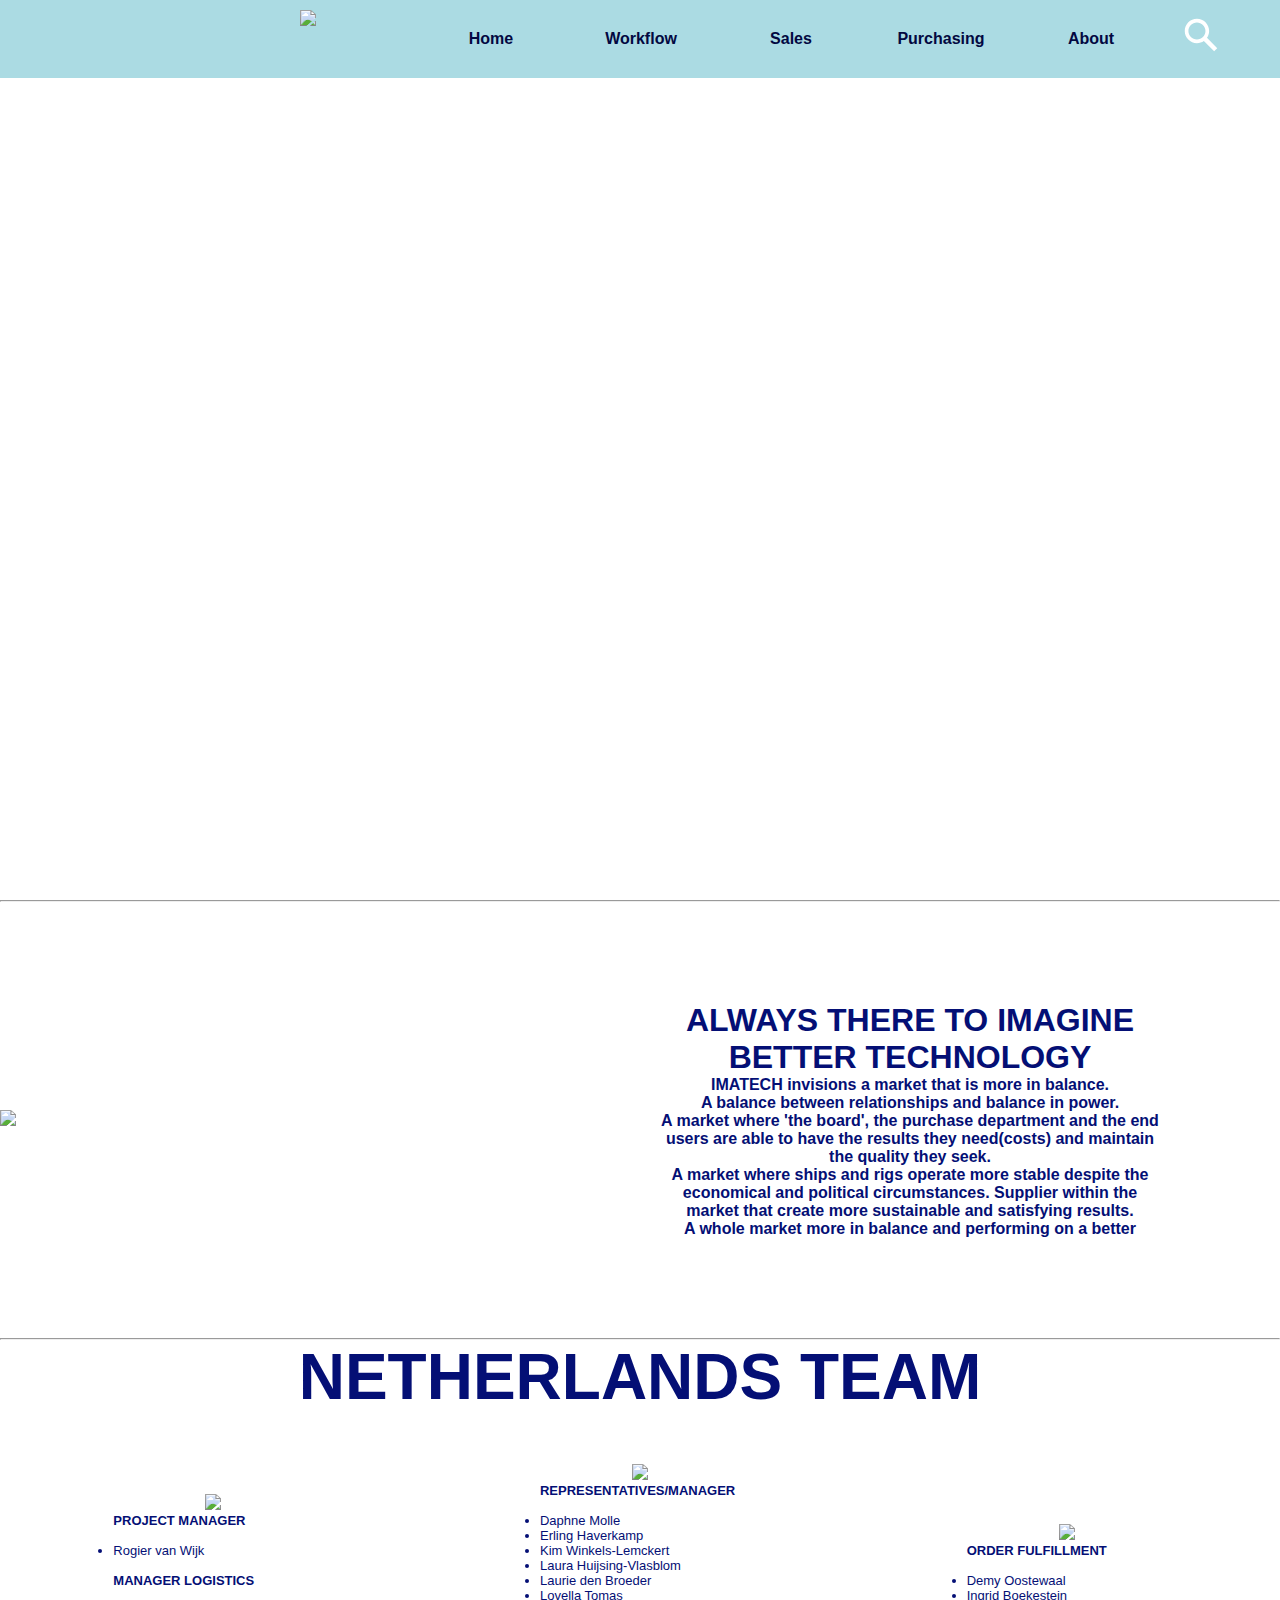
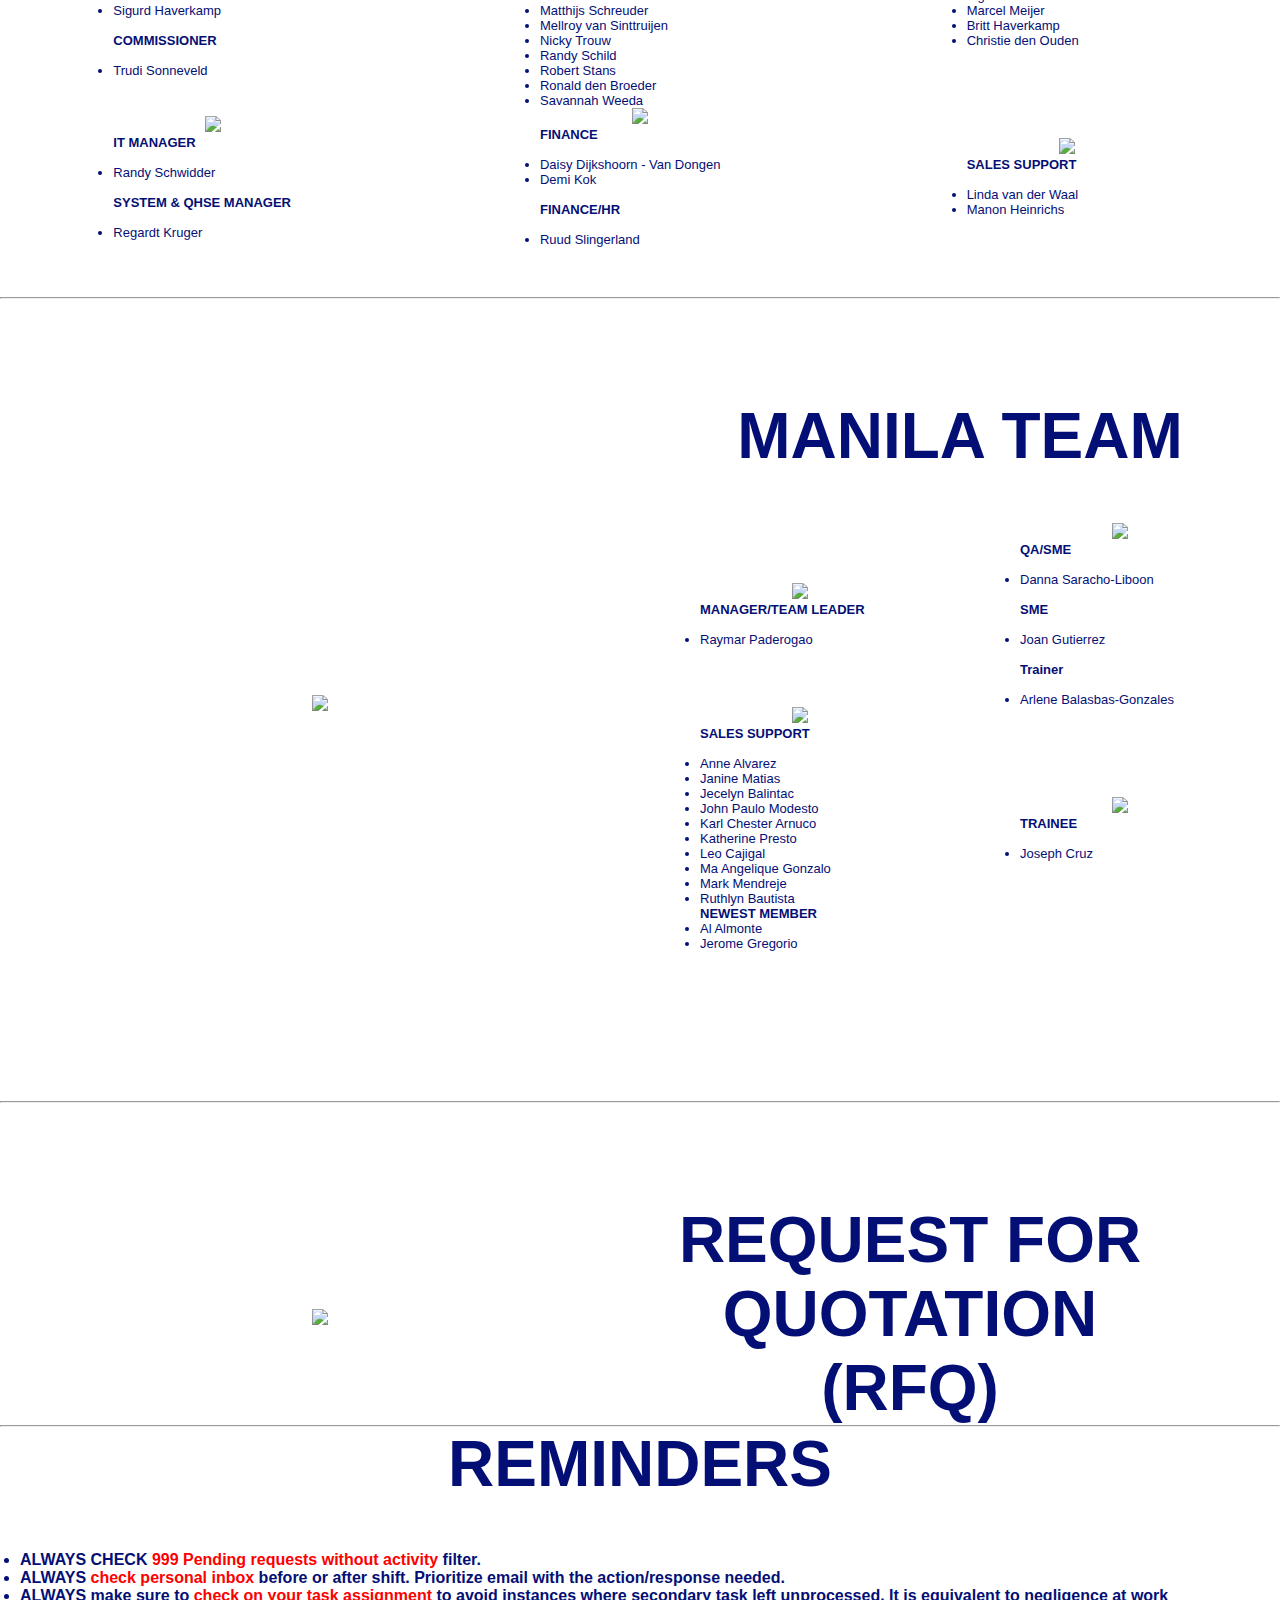
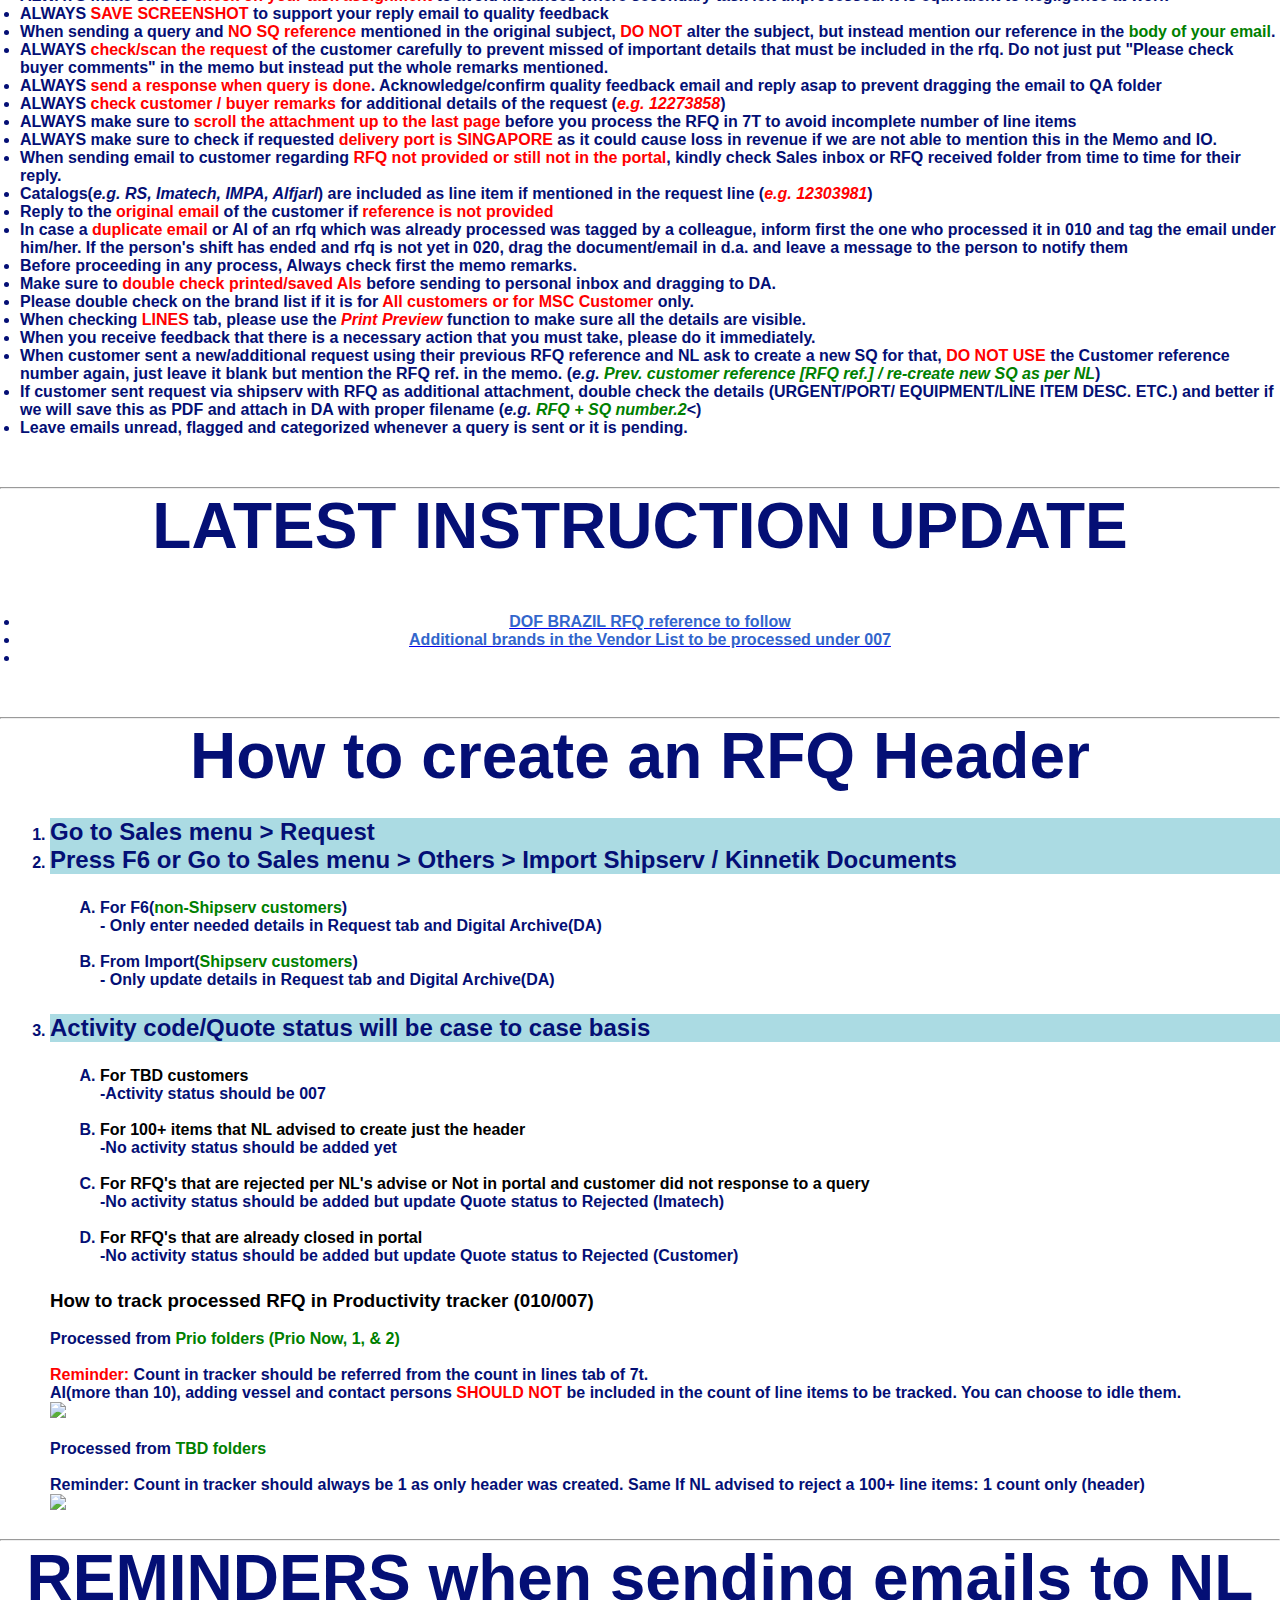
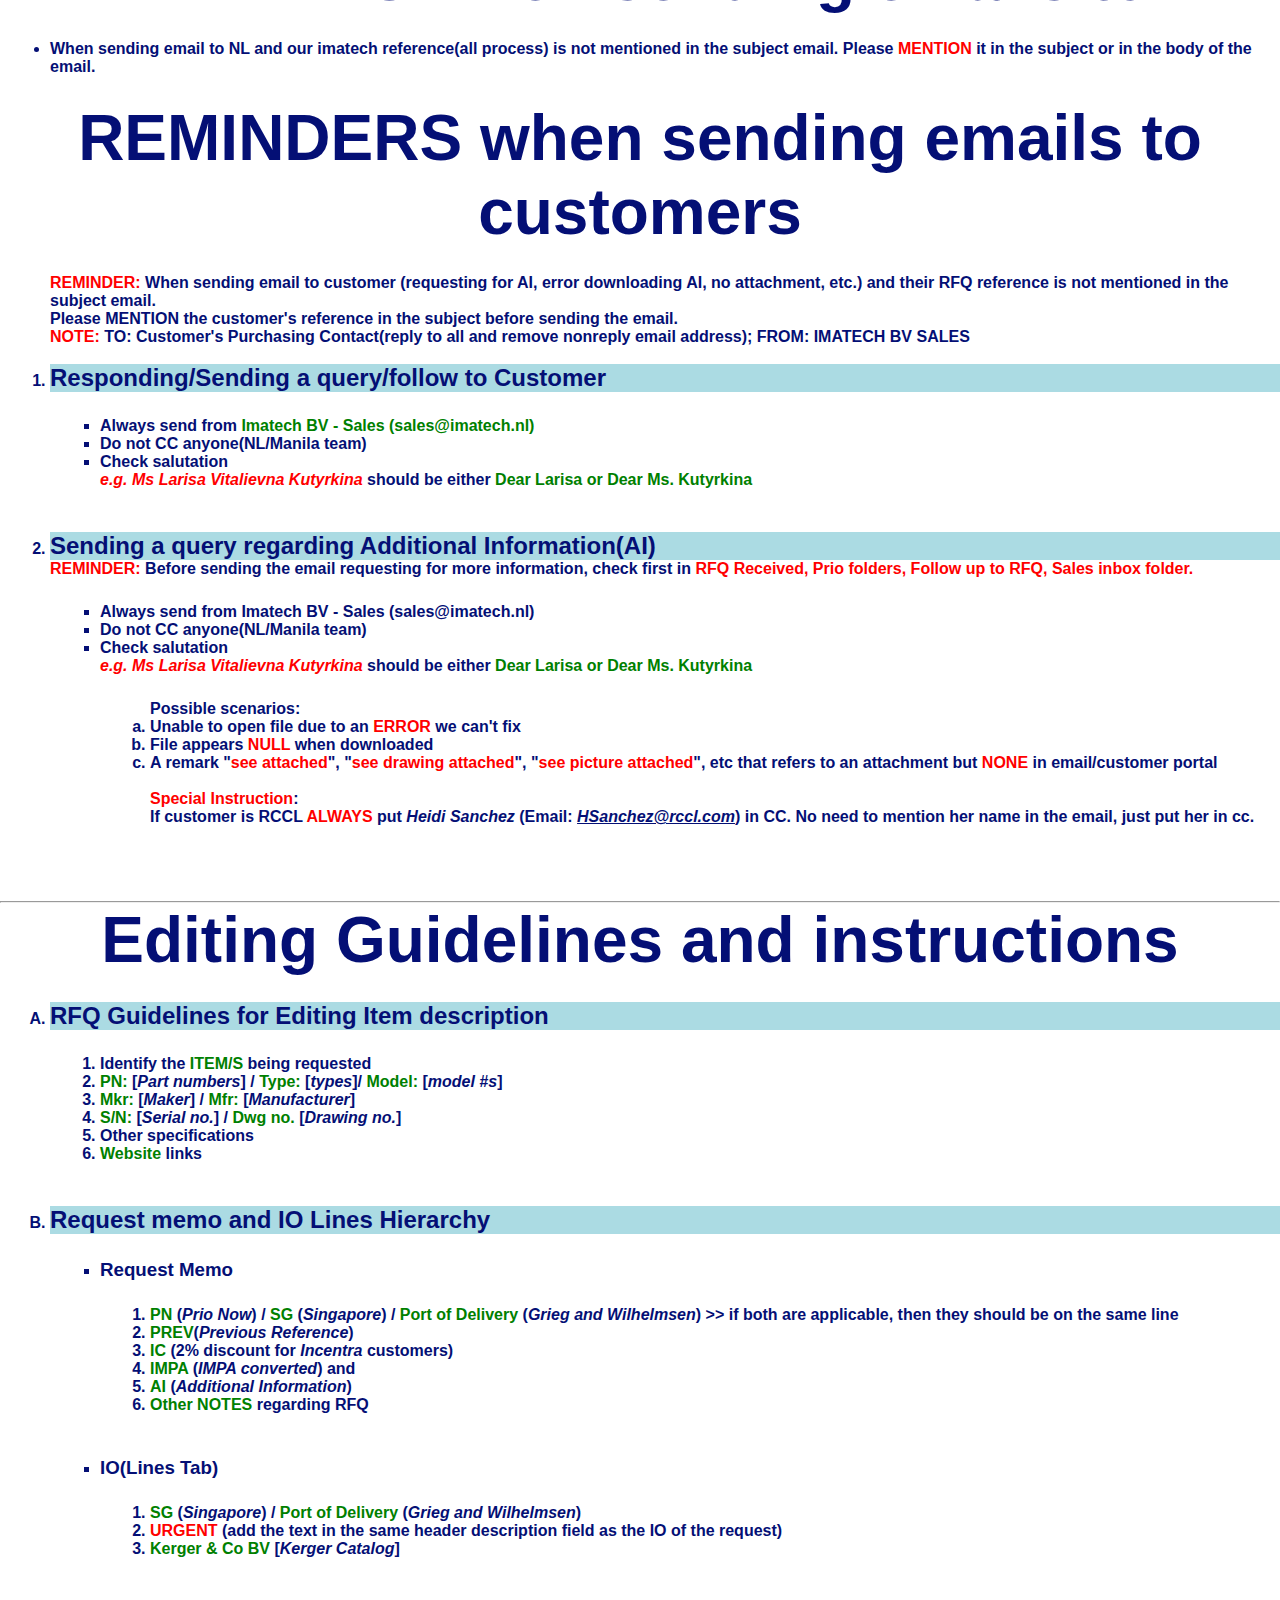
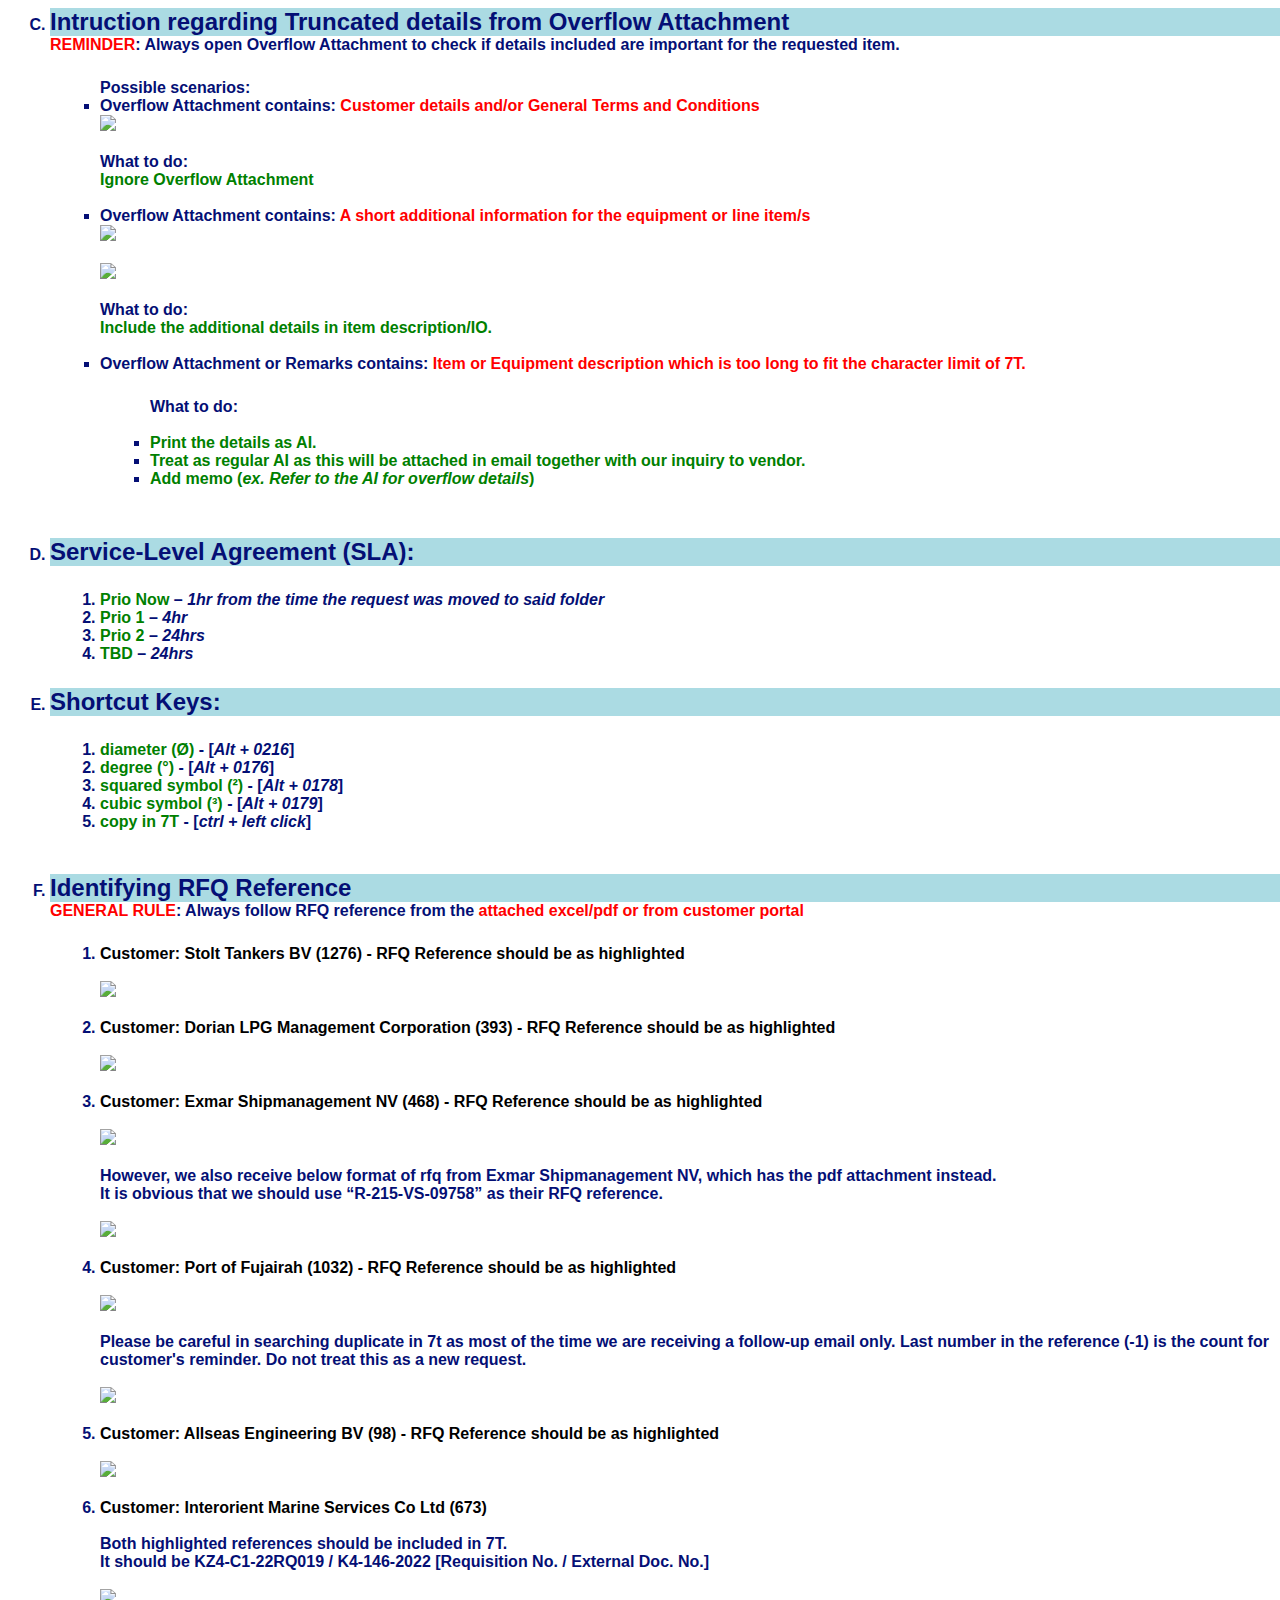
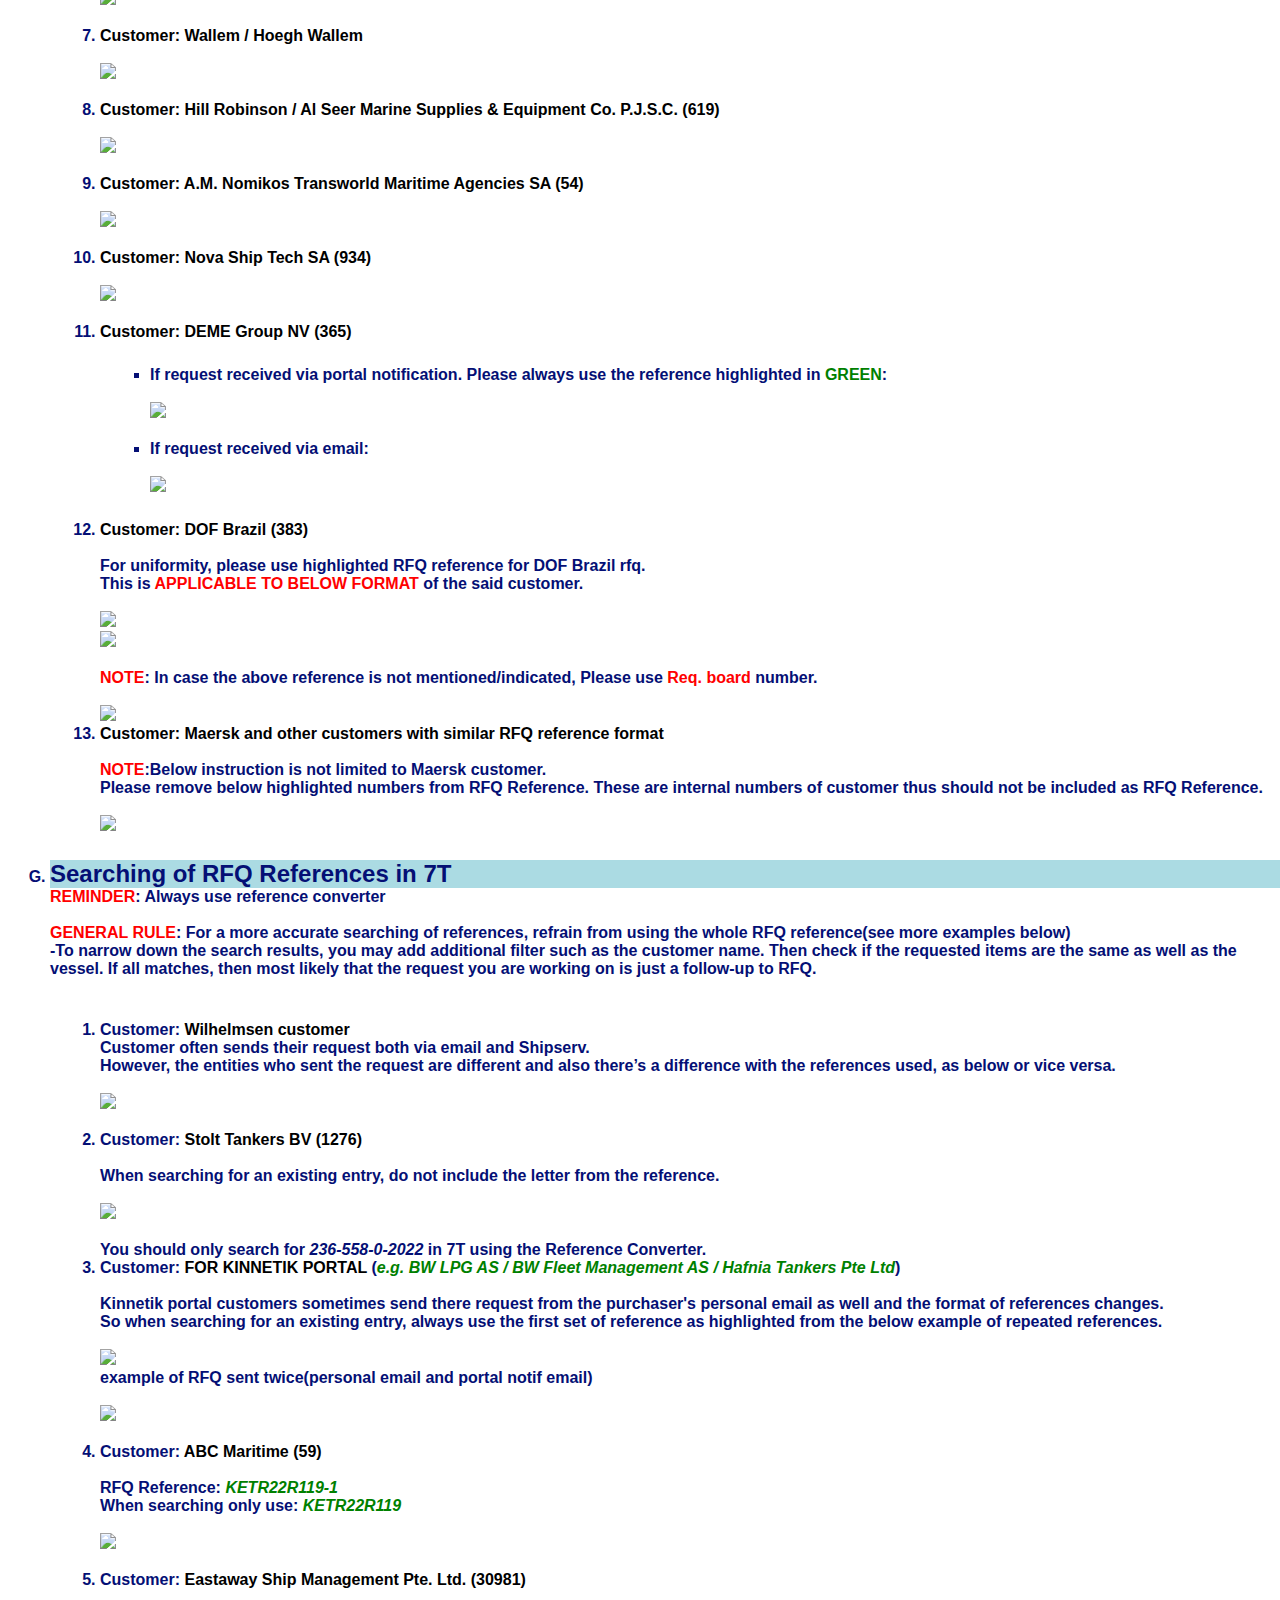
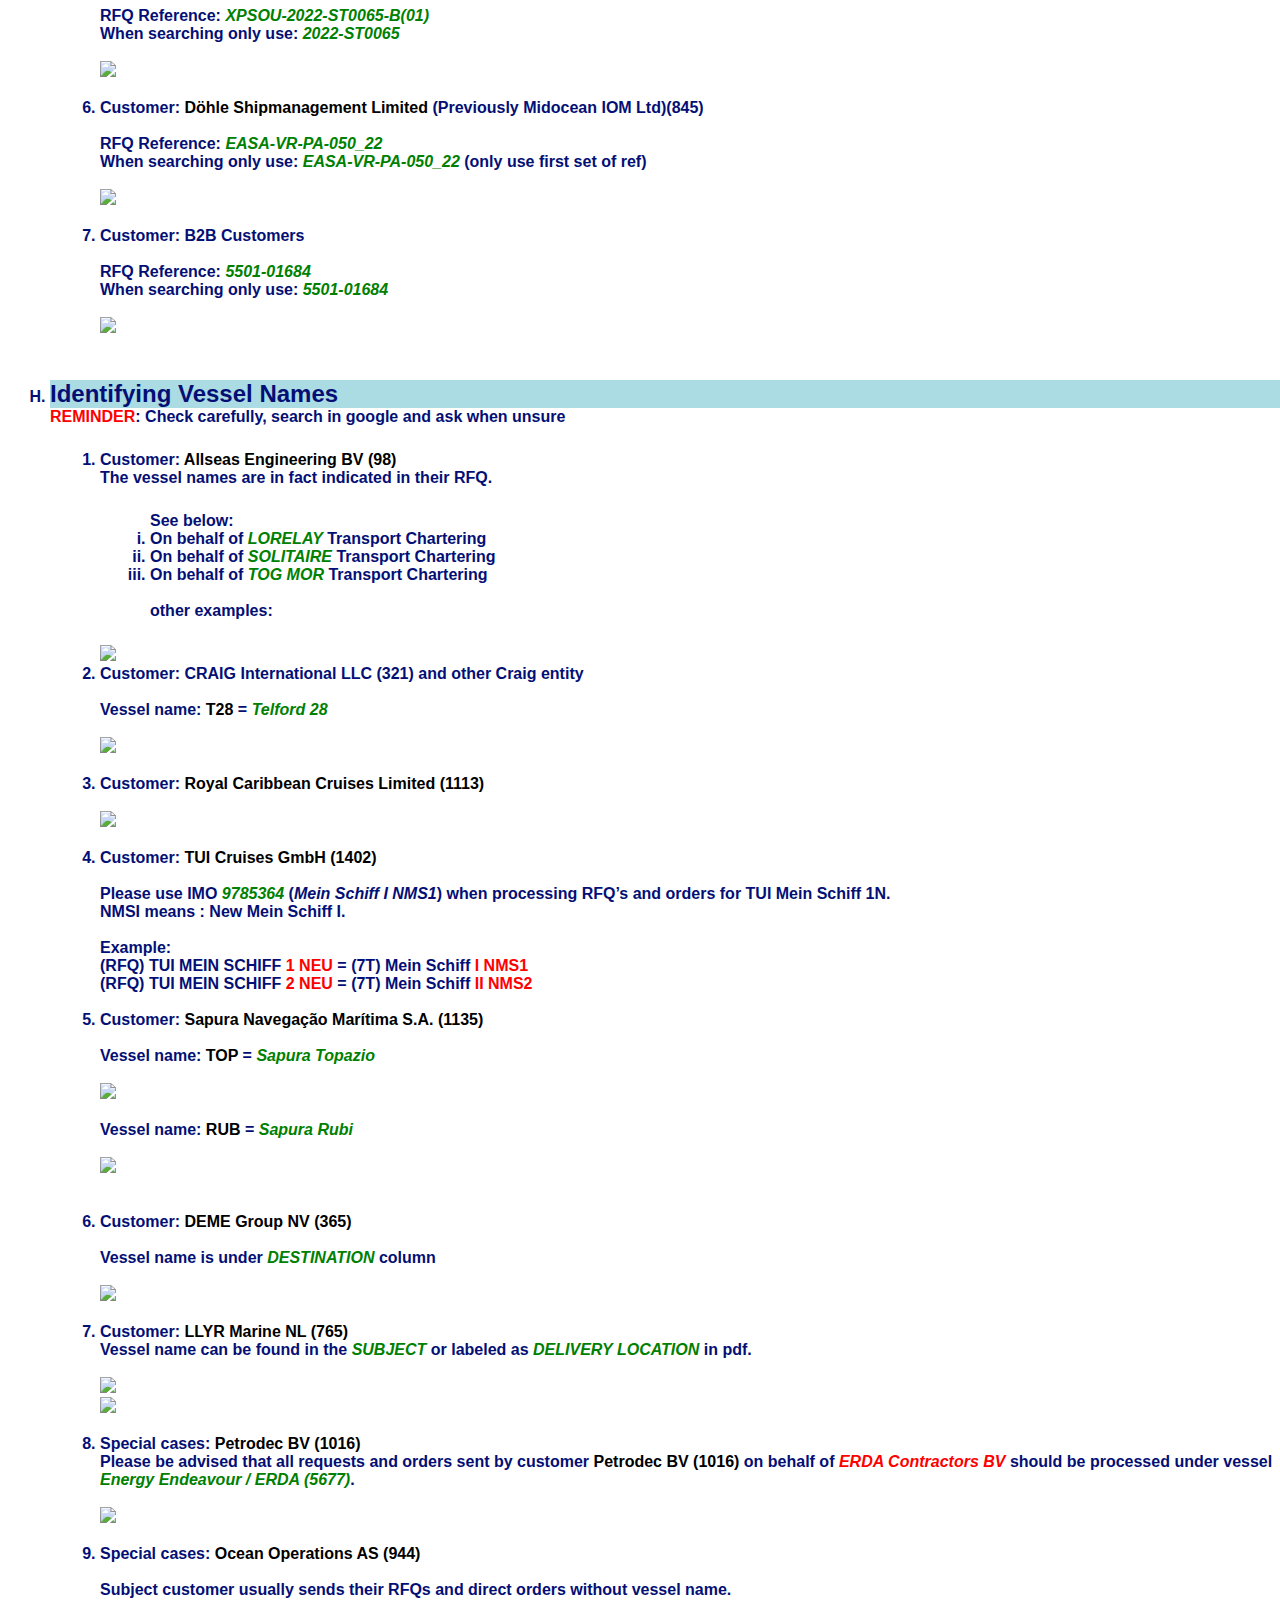
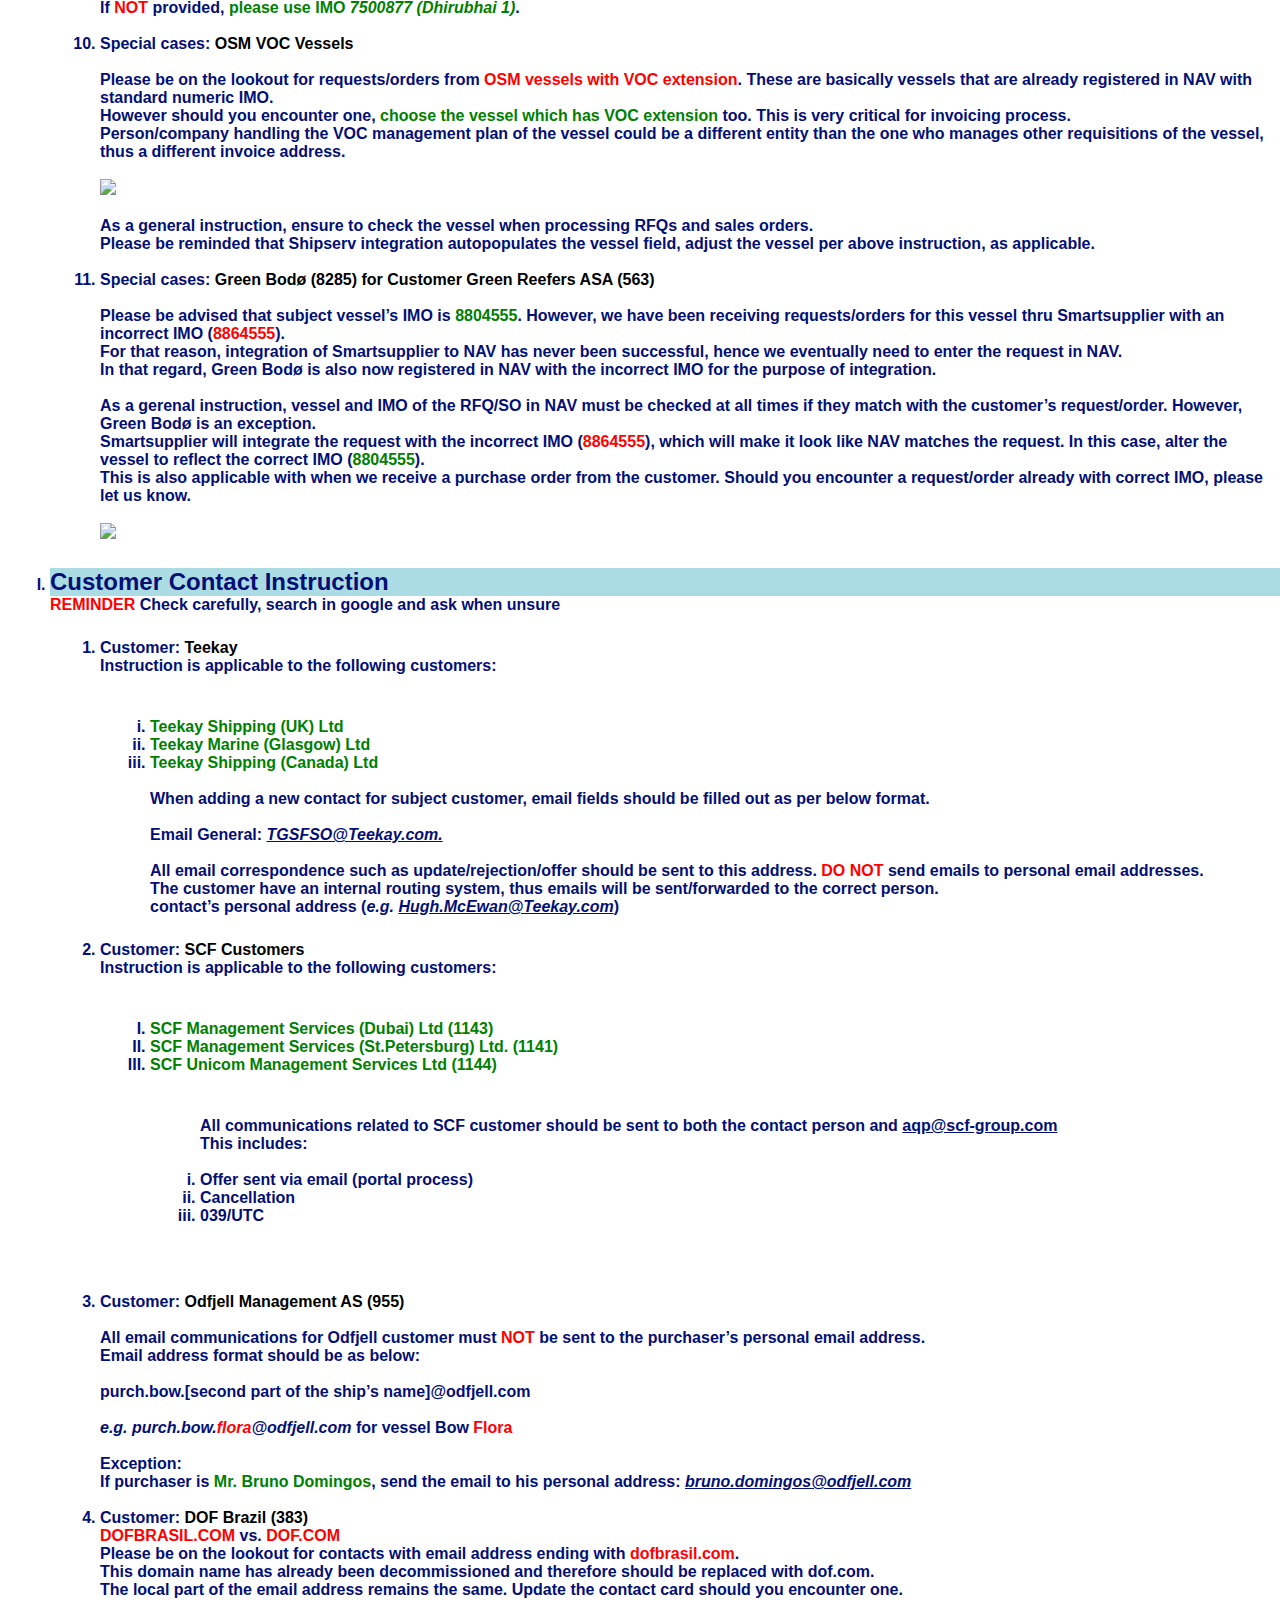
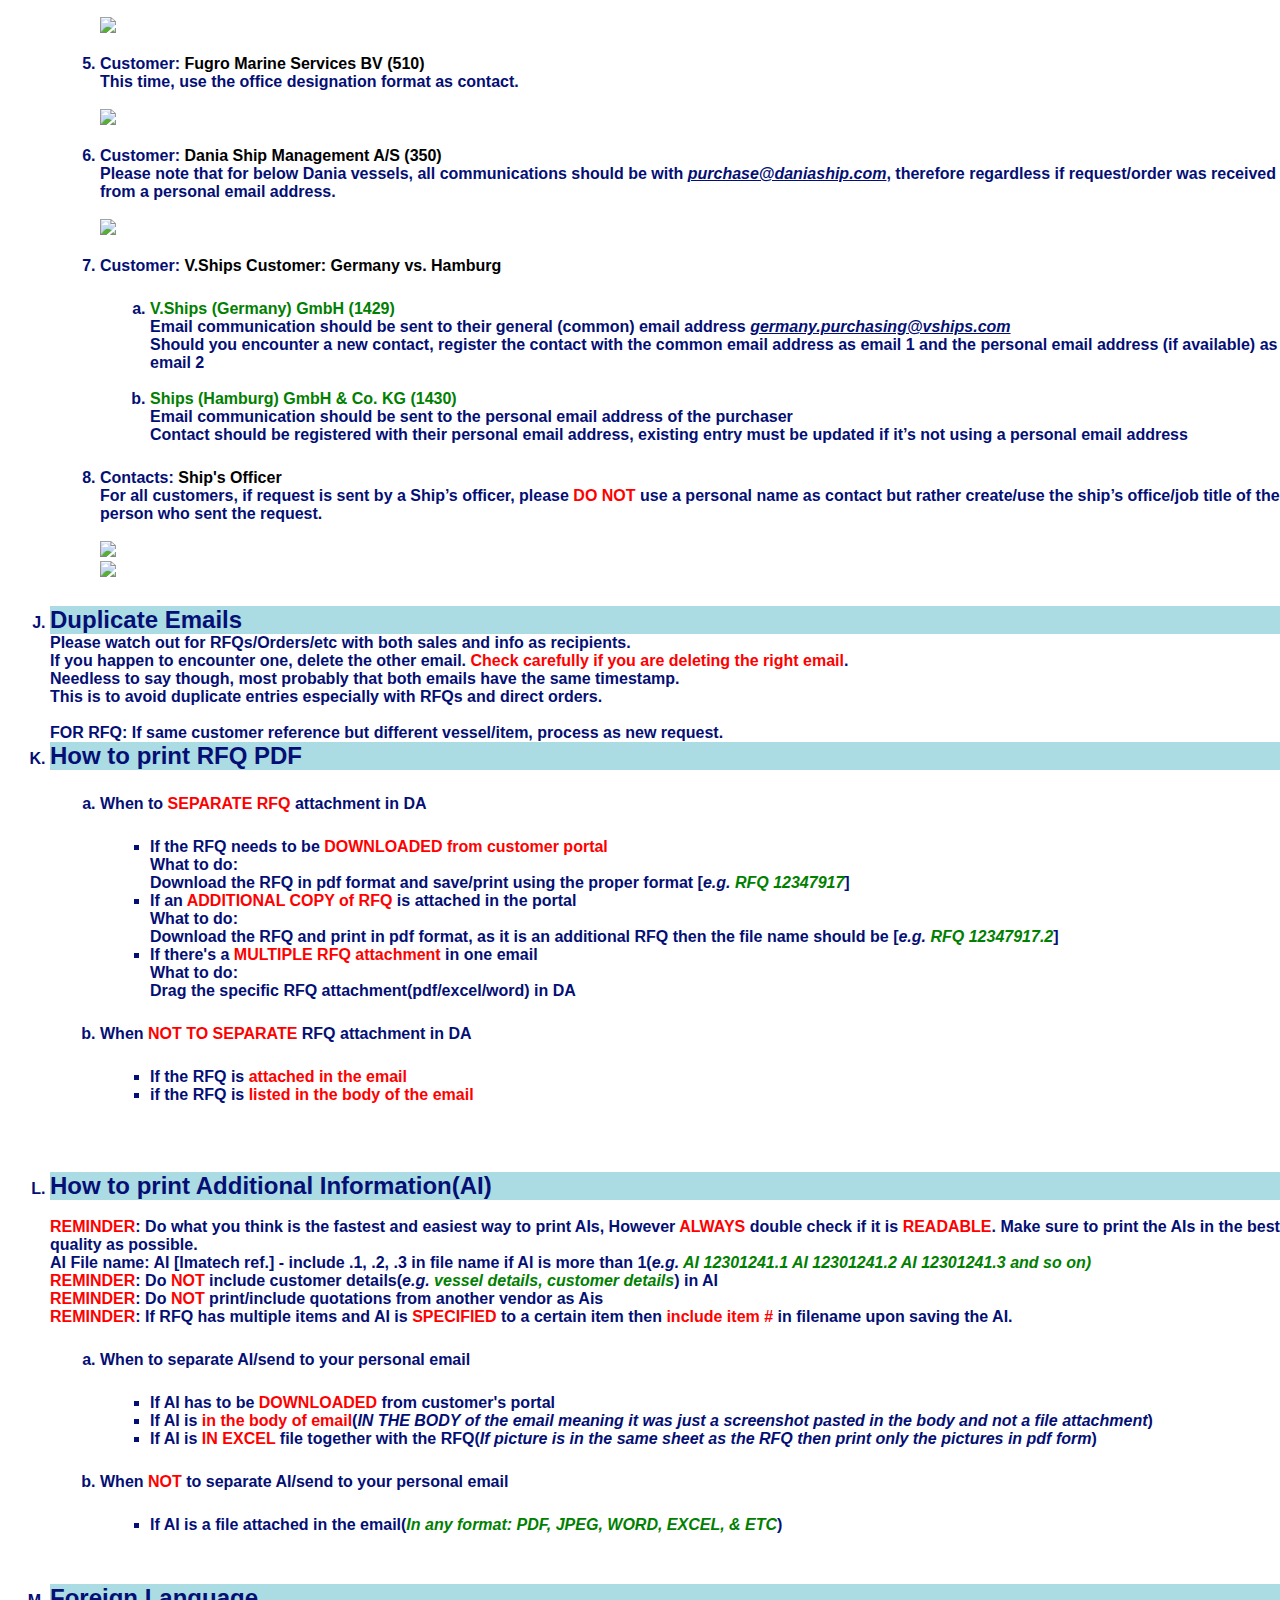
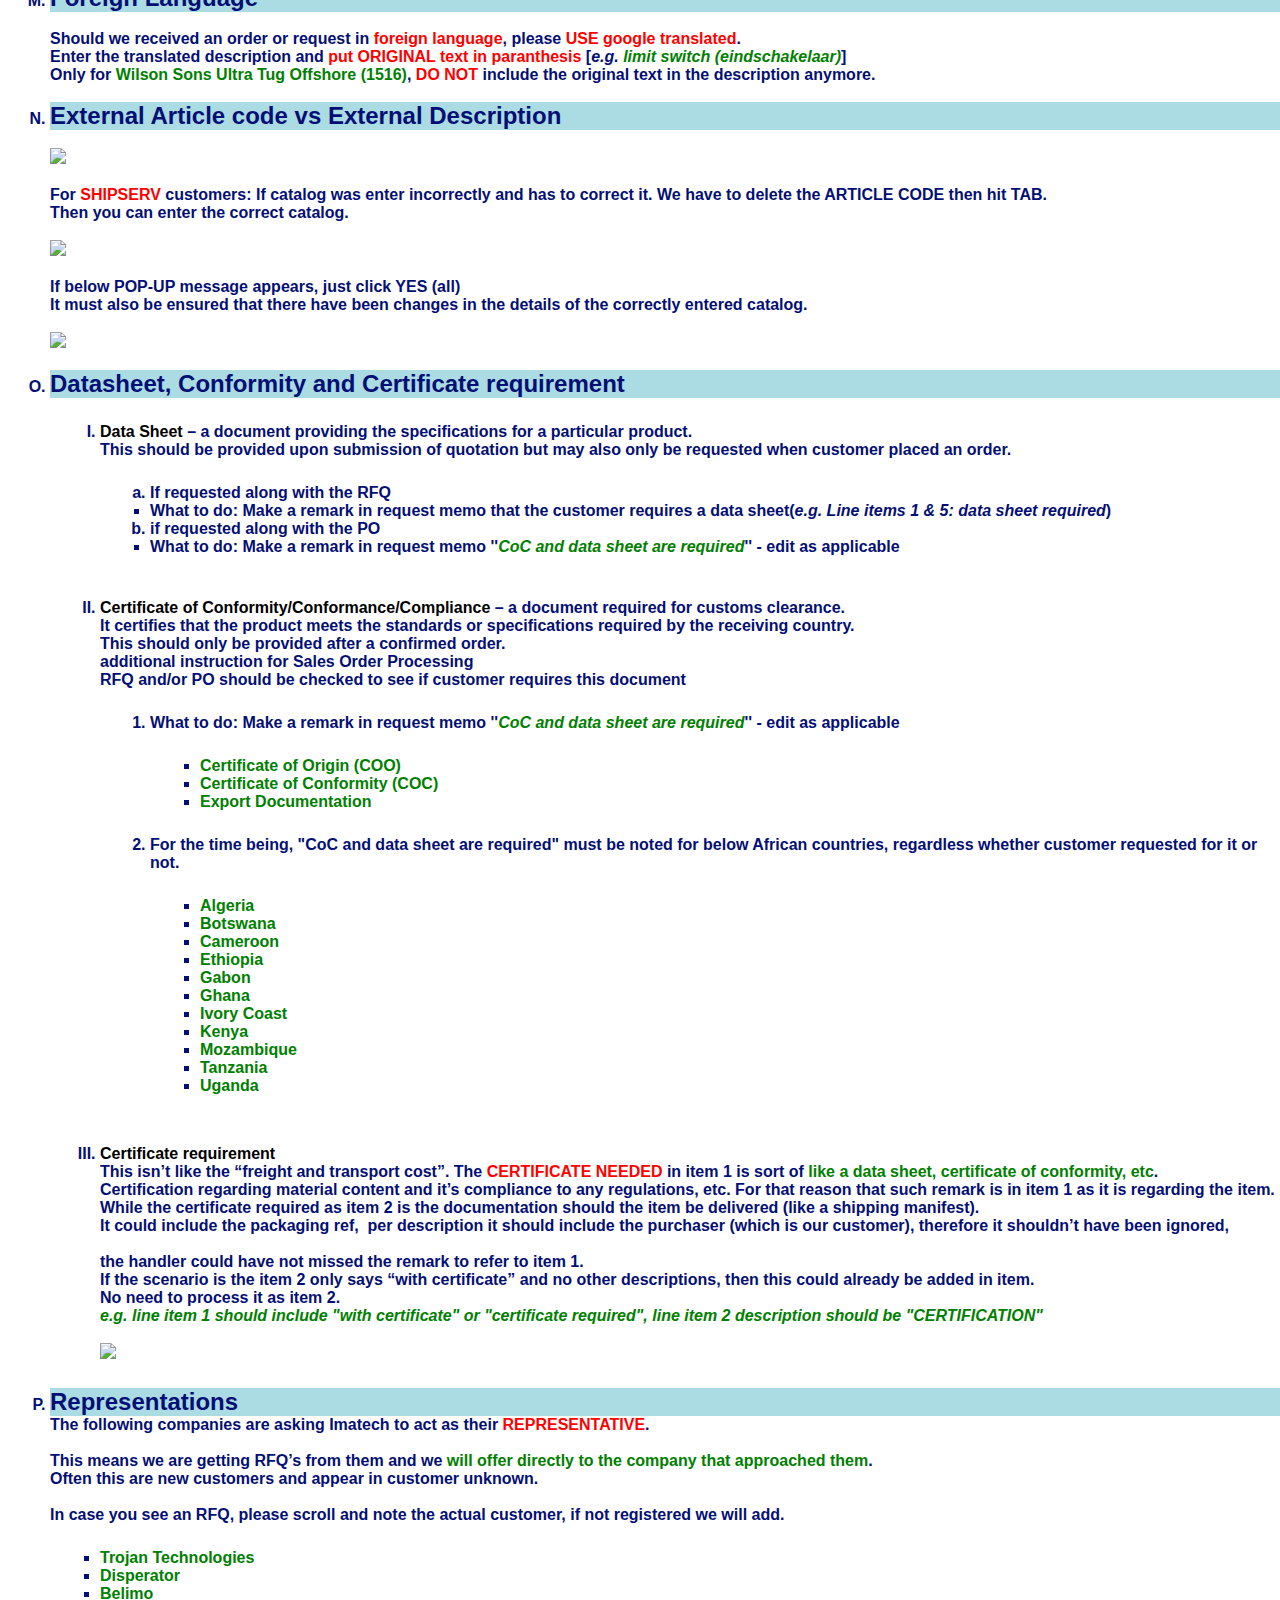
==== index.html @ ee88259b "Update index.html" ====
<!DOCTYPE html>
<html>
<head>
	<meta charset="UTF-8">
	<meta name="viewport" content="width=device-width, initial-scale=1">
	<title>IMATECH REPOSITORY</title>	
	<link rel="stylesheet" href="style.css">
</head>
<body>
	<div class="menu-bar">
		<div class="active"></div>
		<nav id="menu-bar">
		<ul>
			<div class="container-logo">
				<img src="images/logo.png" class="logo">
			</div>
			<li><a href="#">Home</a>
				<div class="sub-menu-1">
	
					<ul>
						<li><a href="index.html#Mission">Mission & Vision</a></li>
						<li><a href="index.html#nlteamheader">NL Team</a></li>
						<li><a href="index.html#mnlteamheader">MNL Team</a></li>
					</ul>
				</div>
			</li>
			<li><a>Workflow</a>
				<div class="sub-menu-1">
					<ul>
						<li><a href="workflow.html#processworkflow">Process Overview</a></li>
						<li><a href="workflow.html#rfqworkflow">RFQ Workflow</a></li>
						<li><a href="workflow.html#pqiworkflow">PQI Workflow</a></li>
						<li><a href="workflow.html#rqworkflow">RQ Workflow</a></li>
						<li><a href="workflow.html#portalworkflow">PORTAL Workflow</a></li>
						<li><a href="workflow.html#orderworkflow">ORDER Workflow</a></li>
						<li><a href="workflow.html#cancelworkflow">CANCELLATION Workflow</a></li>
						<li><a href="workflow.html#rocnrscworkflow">ROC N RSC Workflow</a></li>
						<li><a href="workflow.html#rsbworkflow">RSB Workflow</a></li>
						<li><a href="workflow.html#rsnworkflow">RSN Workflow</a></li>
						<li><a href="workflow.html#rejectionworkflow">REJECTION Workflow</a></li>
						<li><a href="workflow.html#utcworkflow">UTC Workflow</a></li>
						<li><a href="workflow.html#invoicecreationworkflow">Sales Invoice Creation Workflow</a></li>
						<li><a href="workflow.html#invoiceuploadworkflow">Invoice Upload Workflow</a></li>
					</ul>
				</div>
			</li>
			<li><a href="#">Sales</a>
				<div class="sub-menu-1">
					<ul>
						<li class="hover-me"><a href="Contactnvesselcr8.html#vesselcr8">Create Vessel&nbsp&nbsp></a>
							<div class="sub-menu-2">
								<ul>
									<li><a href="Contactnvesselcr8.html#newvessel">Completely New vessel name</a></li>
									<li><a href="Contactnvesselcr8.html#newvesselsameimo">New vessel name but the same IMO and customer</a></li>
									<li><a href="Contactnvesselcr8.html#linkvessel">Link an existing vessel name to different customer</a></li>
									<li><a href="Contactnvesselcr8.html#newvesseldiffcust">New vessel name, same IMO but different customer.</a></li>
								</ul>
							</div>
						</li>
						<li class="hover-me"><a href="Contactnvesselcr8.html#contactcr8">Create Contact></a>
							<div class="sub-menu-2">
								<ul>
									<li><a href="Contactnvesselcr8.html#purchaser">Purchaser Contact name</a></li>
									<li><a href="Contactnvesselcr8.html#positionname">Position name and vessel name</a></li>
								</ul>
							</div>
						</li>
						<li class="hover-me"><a href="index.html#RFQ">RFQ&nbsp&nbsp&nbsp&nbsp&nbsp&nbsp&nbsp&nbsp&nbsp&nbsp&nbsp&nbsp&nbsp&nbsp&nbsp&nbsp&nbsp&nbsp></a>
							<div class="sub-menu-2">
								<ul>
									<li><a href="index.html#remnins">Reminders and New Updates</a></li>
									<li><a href="index.html#rfqheader">How to create RFQ header</a></li>
									<li><a href="index.html#rfqguide">RFQ Guidelines for Editing Item description</a></li>
									<li><a href="index.html#memoIO">Request memo and IO Lines Hierarchy</a></li>
									<li><a href="index.html#RFQref">Identifying RFQ Reference</a></li>
									<li><a href="index.html#searchrfq">Searching of RFQ References in 7T</a></li>
									<li><a href="index.html#vessel">Identifying Vessel Names</a></li>
									<li><a href="index.html#custcontact">Customer Contact Instruction</a></li>
									<li><a href="index.html#editing">Proper editing and Special Instructions</a></li>
									<li><a href="index.html#custentity">Correct Customer Entity per vessel and customer name.</a></li>
									<li><a href="index.html#delport">Delivery Port</a></li>
									<li><a href="index.html#urgentrfq">URGENT RFQs</a></li>
									<li><a href="index.html#catalog">Special Instructions per Customer/Catalog</a></li>
								</ul>
							</div>
						</li>
						<li class="hover-me"><a href="porder.html#portalheader">Portal&nbsp&nbsp&nbsp&nbsp&nbsp&nbsp&nbsp&nbsp&nbsp&nbsp&nbsp&nbsp&nbsp&nbsp&nbsp></a>
							<div class="sub-menu-2">
								<ul>
									<li><a href="porder.html#porrem">Reminders</a></li>
									<li><a href="porder.html#portalupdate">Latest Instruction Update</a></li>
									<li><a href="porder.html#portalguide">Portal Process Guide</a></li>
									<li><a href="porder.html#portalquery">Guidelines in sending a query to NL</a></li>
									<li><a href="porder.html#portalspecialins">Other Special Instructions</a></li>
								</ul>
							</div>
						</li>	
						<li class="hover-me"><a href="porder.html#Order">Order&nbsp&nbsp&nbsp&nbsp&nbsp&nbsp&nbsp&nbsp&nbsp&nbsp&nbsp&nbsp&nbsp&nbsp&nbsp></a>
							<div class="sub-menu-2">
								<ul>
									<li><a href="porder.html#orderrem">Reminders</a></li>
									<li><a href="porder.html#orderupdate">Latest Instruction Update</a></li>
									<li><a href="porder.html#orderguide">Order Process Guide</a></li>
									<li><a href="porder.html#orderkind">Direct, Split, Repeat and Combined Order </a></li>
									<li><a href="porder.html#orderquery">Guidelines in sending a query to NL</a></li>
									<li><a href="porder.html#orderspecialins">Other Special Instructions</a></li>
								</ul>
							</div>
						</li>
						<li class="hover-me"><a href="CanRej.html#Cancellation">Cancellation&nbsp&nbsp&nbsp ></a>
							<div class="sub-menu-2">
								<ul>
									<li><a href="CanRej.html#Cancelrem">Reminders</a></li>
									<li><a href="CanRej.html#Cancelupdate">Latest Instruction Update</a></li>
									<li><a href="CanRej.html#Cancelguide">Cancellation Process Guide</a></li>
									<li><a href="CanRej.html#Cancelquery">Guidelines in sending a query to NL</a></li>
									<li><a href="CanRej.html#Cancelspecialins">Other Special Instructions</a></li>
								</ul>
							</div>
						</li>	
						<li class="hover-me"><a href="CanRej.html#Rejection">Rejection&nbsp&nbsp&nbsp&nbsp&nbsp&nbsp&nbsp&nbsp ></a>
							<div class="sub-menu-2">
								<ul>
									<li><a href="CanRej.html#Rejrem">Rejection Reminders</a></li>
									<li><a href="CanRej.html#Rejupdate">Rejection Latest Instruction Update</a></li>
									<li><a href="CanRej.html#Rejguide">Rejection Process Guide</a></li>
									<li><a href="CanRej.html#Rejspecialins">Rejection Special Instructions</a></li>
									<li><a href="CanRej.html#TBRrem">TBR Reminders</a></li>
									<li><a href="CanRej.html#TBRupdate">TBR Latest Instruction Update</a></li>
									<li><a href="CanRej.html#TBRguide">TBR Process Guide</a></li>
									<li><a href="CanRej.html#TBRspecialins">TBR Special Instructions</a></li>
								</ul>
							</div>
						</li>
						<li class="hover-me"><a href="CanRej.html#UTC">UTC&nbsp&nbsp&nbsp&nbsp&nbsp&nbsp&nbsp&nbsp&nbsp&nbsp&nbsp&nbsp&nbsp&nbsp&nbsp&nbsp&nbsp&nbsp></a>
							<div class="sub-menu-2">
								<ul>
									<li><a href="CanRej.html#UTCrem">UTC Reminders</a></li>
									<li><a href="CanRej.html#UTCupdate">UTC Latest Instruction Update</a></li>
									<li><a href="CanRej.html#UTCguide">UTC Process Guide</a></li>
									<li><a href="CanRej.html#UTCspecialins">UTC Special Instructions</a></li>
								</ul>
							</div>
						</li>
						<li class="hover-me"><a href="invoice.html#InvCreation">Inv. Creation&nbsp&nbsp&nbsp ></a>
							<div class="sub-menu-2">
								<ul>
									<li><a href="invoice.html#ICRem">Reminders</a></li>
									<li><a href="invoice.html#ICupdate">Latest Instruction Update</a></li>
									<li><a href="invoice.html#ICguide"> Process Guide</a></li>
									<li><a href="invoice.html#ICspecialins">Special Instructions</a></li>
								</ul>
							</div>
						</li>
						<li class="hover-me"><a href="invoice.html#InvUpload">Inv. Upload&nbsp&nbsp&nbsp&nbsp&nbsp&nbsp></a>
							<div class="sub-menu-2">
								<ul>
									<li><a href="invoice.html#IUrem">Reminders</a></li>
									<li><a href="invoice.html#IUupdate">Latest Instruction Update</a></li>
									<li><a href="invoice.html#IUguide">Process Guide</a></li>
									<li><a href="invoice.html#IUspecialins">Special Instructions</a></li>
								</ul>
							</div>
						</li>
						<li class="hover-me"><a href="#IHM">IHM&nbsp&nbsp&nbsp&nbsp&nbsp&nbsp&nbsp&nbsp&nbsp&nbsp&nbsp&nbsp&nbsp&nbsp&nbsp&nbsp&nbsp&nbsp></a>
							<div class="sub-menu-2">
								<ul>
									<li><a href="#IHMrem">Reminders</a></li>
									<li><a href="#IHMupdate">Latest Instruction Update</a></li>
									<li><a href="#IHMguide">Process Guide</a></li>
									<li><a href="#IHMspecialins">Special Instructions</a></li>
								</ul>
							</div>
						</li>
					</ul>
				</div>
			</li>
			<li><a href="#">Purchasing</a>
				<div class="sub-menu-1">
					<ul>
						<li class="hover-me"><a href="PQIRQ.html#PQI">PQI&nbsp&nbsp&nbsp&nbsp&nbsp&nbsp&nbsp&nbsp&nbsp&nbsp&nbsp&nbsp&nbsp&nbsp&nbsp&nbsp&nbsp></a>
							<div class="sub-menu-2">
								<ul>
									<li><a href="PQIRQ.html#PQIrem">Reminders</a></li>
									<li><a href="PQIRQ.html#PQIupdate">Latest Instruction Update</a></li>
									<li><a href="PQIRQ.html#PQIguide">PQI Process Guide</a></li>
									<li><a href="PQIRQ.html#PQIquery">Guidelines in sending a query to NL</a></li>
									<li><a href="PQIRQ.html#PQIspecialins">Other Special Instructions</a></li>
								</ul>
							</div>
						</li>
						<li class="hover-me"><a href="PQIRQ.html#RQ">RQ&nbsp&nbsp&nbsp&nbsp&nbsp&nbsp&nbsp&nbsp&nbsp&nbsp&nbsp&nbsp&nbsp&nbsp&nbsp&nbsp&nbsp&nbsp></a>
							<div class="sub-menu-2">
								<ul>
									<li><a href="PQIRQ.html#RQrem">Reminders</a></li>
									<li><a href="PQIRQ.html#RQupdate">Latest Instruction Update</a></li>
									<li><a href="PQIRQ.html#RQguide">RQ Process Guide</a></li>
									<li><a href="PQIRQ.html#RQquery">Guidelines in sending a query to NL</a></li>
									<li><a href="PQIRQ.html#RQspecialins">Other Special Instructions</a></li>
								</ul>
							</div>
						</li>
						<li class="hover-me"><a href="ROCRS.html#ROC">ROC&nbsp&nbsp&nbsp&nbsp&nbsp&nbsp&nbsp&nbsp&nbsp&nbsp&nbsp&nbsp&nbsp&nbsp&nbsp></a>
							<div class="sub-menu-2">
								<ul>
									<li><a href="ROCRS.html#ROCrem">Reminders</a></li>
									<li><a href="ROCRS.html#ROCupdate">Latest Instruction Update</a></li>
									<li><a href="ROCRS.html#ROCguide">ROC Process Guide</a></li>
									<li><a href="ROCRS.html#ROCquery">Guidelines in sending a query to NL</a></li>
									<li><a href="ROCRS.html#ROCtotaldiff">Total Amount Accepted Difference</a></li>
									<li><a href="ROCRS.html#ROCrfedsguide">Guidelines in sending RFEDS</a></li>
									<li><a href="ROCRS.html#ROCvendorwoOC">Vendors without OC</a></li>
									<li><a href="ROCRS.html#ROCotherins">Other Special Instructions</a></li>
								</ul>
							</div>
						</li>
						<li class="hover-me"><a href="ROCRS.html#RS">RS&nbsp&nbsp&nbsp&nbsp&nbsp&nbsp&nbsp&nbsp&nbsp&nbsp&nbsp&nbsp&nbsp&nbsp&nbsp&nbsp&nbsp&nbsp></a>
							<div class="sub-menu-2">
								<ul>
									<li><a href="ROCRS.html#RSCrem">RSC Reminders</a></li>
									<li><a href="ROCRS.html#RSCupdate">Latest Instruction Update</a></li>
									<li><a href="ROCRS.html#RSCemails">4 Types of Email in RS OC Folder</a></li>
									<li><a href="ROCRS.html#RSCguide">RSC Process Guide</a></li>
									<li><a href="ROCRS.html#RSNguide">RSN Process Guide</a></li>
									<li><a href="ROCRS.html#RSBguide">RSB Process Guide</a></li>
								</ul>
							</div>
						</li>
					</ul>
				</div>
			</li>
			<li><a href="#">About</a>
				<div class="sub-menu-1">
					<ul>
						<li><a href="ImatechMnl.html#Imaworks">How Imatech Works</a></li>
						<li><a href="ImatechMnl.html#ImatechMnl">Brief History of Imatech Manila</a></li>
					</ul>
				</div>
			</li>
			<button onclick = "window.location.href='Search.html';">
				<svg viewBox="0 0 1024 1024"><path class="path1" d="M848.471 928l-263.059-263.059c-48.941 36.706-110.118 55.059-177.412 55.059-171.294 0-312-140.706-312-312s140.706-312 312-312c171.294 0 312 140.706 312 312 0 67.294-24.471 128.471-55.059 177.412l263.059 263.059-79.529 79.529zM189.623 408.078c0 121.364 97.091 218.455 218.455 218.455s218.455-97.091 218.455-218.455c0-121.364-103.159-218.455-218.455-218.455-121.364 0-218.455 97.091-218.455 218.455z"></path></svg>
				
			</button>
		</ul>
		</nav>
		</div>
	<section id="header">
	</section>
	<hr>
	<!--mission -->
	<section id="Mission">
		<div class="about-left-col">
			<img src="images/mission.png">
		</div>
		<div class="about-right-col">
			<div class="mission-text">
				<h1>ALWAYS THERE TO IMAGINE BETTER TECHNOLOGY</h1> 
				<p>IMATECH invisions a market that is more in balance.
					<BR>A balance between relationships and balance in power.
					<BR>A market where 'the board', the purchase department and the end users are able to have the results they need(costs) and maintain the quality they seek.
					<BR>A market where ships and rigs operate more stable despite the economical and political circumstances. Supplier within the market that create more sustainable and satisfying results.
					<BR>A whole market more in balance and performing on a better</p>
			</div>			
		</div>
	</section>
	<hr>
	<!--NLTEAM -->
	<section id="nlteamheader">
		<h1>NETHERLANDS TEAM</h1> 
	<section id="nlteam">
		<div class="nlteam-row-1">	
			<div class="nlteam-col">
				<img src="images/manager.jpg">
				<div class="nlteam-list">
					<h4>PROJECT MANAGER</h4><br>
					<li><a>Rogier van Wijk</a></li><br>
					<h4>MANAGER LOGISTICS</h4><br>
					<li><a>Sigurd Haverkamp</a></li><br>
					<h4>COMMISSIONER</h4><br>
					<li><a>Trudi Sonneveld</a></li>
				</div>
			</div>
			<div class="nlteam-col">
				<img src="images/rep.jpg">
				<div class="nlteam-list">
					<h4>REPRESENTATIVES/MANAGER</h4><br>
					<li><a>Daphne Molle</a></li>
					<li><a>Erling Haverkamp</a></li>
					<li><a>Kim Winkels-Lemckert</a></li>
					<li><a>Laura Huijsing-Vlasblom</a></li>
					<li><a>Laurie den Broeder</a></li>
					<li><a>Lovella Tomas</a></li>
					<li><a>Matthijs Schreuder</a></li>
					<li><a>Mellroy van Sinttruijen</a></li>
					<li><a>Nicky Trouw</a></li>
					<li><a>Randy Schild</a></li>
					<li><a>Robert Stans</a></li>
					<li><a>Ronald den Broeder</a></li>
					<li><a>Savannah Weeda</a></li>
				</div>
			</div>
			<div class="nlteam-col">
				<img src="images/order.jpg">
				<div class="nlteam-list">
					<h4>ORDER FULFILLMENT</h4><br>
					<li><a>Demy Oostewaal</a></li>
					<li><a>Ingrid Boekestein</a></li>
					<li><a>Marcel Meijer</a></li>
					<li><a>Britt Haverkamp</a></li>
					<li><a>Christie den Ouden</a></li>
				</div>
			</div>
		<div class="nlteam-row-2">
			<div class="nlteam-col">
				<img src="images/IT.jpg">
				<div class="nlteam-list">
				<h4>IT MANAGER</h4><br>
				<li><a>Randy Schwidder</a></li><br>
				<h4>SYSTEM & QHSE MANAGER</h4><br>
				<li><a>Regardt Kruger</a></li>
				</div>
			</div>
			<div class="nlteam-col">
				<img src="images/finance.jpg">
				<div class="nlteam-list">
				<h4>FINANCE</h4><br>
				<li><a>Daisy Dijkshoorn - Van Dongen</a></li>
				<li><a>Demi Kok</a></li><br>
				<h4>FINANCE/HR</h4><br>
				<li><a>Ruud Slingerland</a></li>
				</div>
			</div>
			<div class="nlteam-col">
				<img src="images/support.jpg">
				<div class="nlteam-list">
				<h4>SALES SUPPORT</h4>	<br>
				<li><a>Linda van der Waal</a></li>
				<li><a>Manon Heinrichs</a></li>	
				</div>
			</div>
		</div>		
	</section>
	<hr>
	<!--MNLTEAM -->
	<section id="mnlteamheader">
		<div class="mnl-left-col">
			<img src="images/TEAM.jpg">
		</div>
		<div class="mnl-right-col">
			<h1>MANILA TEAM</h1> 
			<section id="mnlteam">
			<div class="mnlteam-row-1">	
				<div class="mnlteam-col">
					<img src="images/manager.jpg">
					<div class="mnlteam-list">
						<h4>MANAGER/TEAM LEADER</h4><br>
						<li><a>Raymar Paderogao</a></li>
					</div>
				</div>
				<div class="mnlteam-col">
					<img src="images/order.jpg">
					<div class="mnlteam-list">
						<h4>QA/SME</h4><br>
						<li><a>Danna Saracho-Liboon</a></li><br>
						<h4>SME</h4><br>
						<li><a>Joan Gutierrez</a></li><br>
						<h4>Trainer</h4><br>
						<li><a>Arlene Balasbas-Gonzales</a></li>
					</div>
				</div>
			<div class="mnlteam-row-2">
				<div class="mnlteam-col">
					<img src="images/support.jpg">
					<div class="mnlteam-list">
					<h4>SALES SUPPORT</h4><br>
					<li><a>Anne Alvarez</a></li>
					<li><a>Janine Matias</a></li>
					<li><a>Jecelyn Balintac</a></li>
					<li><a>John Paulo Modesto</a></li>
					<li><a>Karl Chester Arnuco</a></li>
					<li><a>Katherine Presto</a></li>
					<li><a>Leo Cajigal</a></li>
					<li><a>Ma Angelique Gonzalo</a></li>
					<li><a>Mark Mendreje</a></li>
					<li><a>Ruthlyn Bautista</a></li>
					<h4>NEWEST MEMBER</h4>
					<li><a>Al Almonte</a></li>
					<li><a>Jerome Gregorio</a></li>
					</div>
				</div>
				<div class="mnlteam-col">
					<img src="images/finance.jpg">
					<div class="mnlteam-list">
					<h4>TRAINEE</h4><br>
					<li><a>Joseph Cruz</a></li>
					</div>
				</div>
			</div>
			</section>
		</div>	
	</section>
	<hr>
	<!--RFQ -->
	<section id="overallheader">
		<div id="RFQ" class="overall-left-col">
			<img src="images/mission.png">
		</div>
		<div class="overall-right-col">
			<div class="overallbody-text">
				<h1>REQUEST FOR QUOTATION (RFQ)</h1> 
			</div>	
		</div>	
		<!--REMINDER -->	
		<div id="remnins" class="overallreminderninstruction-text">
			<div class="overallheader-text"> 
				<hr>
				<h1>REMINDERS</h1>
					<div class="overallreminder-text-list">
						<li>ALWAYS CHECK <span style="color:RED;">999 Pending requests without activity</span> filter.</li>
						<li>ALWAYS <span style="color:RED;">check personal inbox</span> before or after shift. Prioritize email with the action/response needed.</li>
						<li>ALWAYS make sure to <span style="color:RED;">check on your task assignment</span> to avoid instances where secondary task left unprocessed. It is equivalent to negligence at work</li>
						<li>ALWAYS <span style="color:RED;">SAVE SCREENSHOT</span> to support your reply email to quality feedback</li>
						<li>When sending a query and <span style="color:RED;">NO SQ reference</span> mentioned in the  original subject, <span style="color:RED;">DO NOT</span> alter the subject, but instead mention our reference in the <span style="color:green;">body of your email</span>.</li>
						<li>ALWAYS <span style="color:RED;">check/scan the request</span> of the customer carefully to prevent missed of important details that must be included in the rfq. Do not just put "Please check buyer comments" in the memo but instead put the whole remarks mentioned.</li>
						<li>ALWAYS <span style="color:RED;">send a response when query is done</span>. Acknowledge/confirm quality feedback email and reply asap to prevent dragging the email to QA folder</li>
						<li>ALWAYS <span style="color:RED;">check customer / buyer remarks</span> for additional details of the request (<span style="color:RED;"><i>e.g. 12273858</i></span>)</li>
						<li>ALWAYS make sure to <span style="color:RED;">scroll the attachment up to the last page</span> before you process the RFQ in 7T to avoid incomplete number of line items</li>
						<li>ALWAYS make sure to check if requested <span style="color:RED;">delivery port is SINGAPORE</span> as it could cause loss in revenue if we are not able to mention this in the Memo and IO.</li>
						<li>When sending email to customer regarding <span style="color:RED;">RFQ not provided or still not in the portal</span>, kindly check Sales inbox or RFQ received folder from time to time for their reply.</li>
						<li>Catalogs(<i>e.g. RS, Imatech, IMPA, Alfjarl</i>) are included as line item if mentioned in the request line  (<span style="color:RED;"><i>e.g. 12303981</i></span>)</li>
						<li>Reply to the <span style="color:RED;">original email</span> of the customer if <span style="color:RED;">reference is not provided</span></li>
						<li>In case a <span style="color:RED;">duplicate email</span> or AI of an rfq which was already processed was tagged by a colleague, inform first the one who processed it in 010 and tag the email under him/her. If the person's shift has ended and rfq is not yet in 020, drag the document/email in d.a. and leave a message to the person to notify them</li>
						<li>Before proceeding in any process, Always check first the memo remarks.</li>
						<li>Make sure to <span style="color:RED;">double check printed/saved AIs</span> before sending to personal inbox and dragging to DA.</li>
						<li>Please double check on the brand list if it is for <span style="color:RED;">All customers or for MSC Customer</span> only.</li>
						<li>When checking <span style="color:RED;">LINES</span> tab, please use the <span style="color:RED;"><i>Print Preview</i></span> function to make sure all the details are visible.</li>
						<li>When you receive feedback that there is a necessary action that you must take, please do it immediately.</li>
						<li>When customer sent a new/additional request using their previous RFQ reference and NL ask to create a new SQ for that, <span style="color:RED;">DO NOT USE</span> the Customer reference number again, just leave it blank but mention the RFQ ref. in the memo. (<i>e.g. <span style="color:GREEN;">Prev. customer reference [RFQ ref.] / re-create new SQ as per NL</i></span>)</li>
						<li>If customer sent request via shipserv with RFQ as additional attachment, double check the details (URGENT/PORT/ EQUIPMENT/LINE ITEM DESC. ETC.) and better if we will save this as PDF and attach in DA with proper filename (<i>e.g. <span style="color:GREEN;">RFQ + SQ number.2</span></i></span><)</li>
						<li>Leave emails unread, flagged and categorized whenever a query is sent or it is pending.</li>
					</div>
			</div>
			<hr>
		</div>
		<!--INSTRUCTION -->
			<div class="overallheader-text">
				<h1>LATEST INSTRUCTION UPDATE<BR></h1>
					<div class="overallinstruction-text-list">
						<li><a href="index.html#dofref"><span style="color:rgb(51,102,204);">DOF BRAZIL RFQ reference to follow</span></a></li>
						<li><a href="index.html#RFQ007"><span style="color:rgb(51,102,204);">Additional brands in the Vendor List to be processed under 007</span></a></li>
						<li><a href="index.html#"><span style="color:rgb(51,102,204);"></span></a></li>
					</div>
				<hr>
		</div>
				
			<div id="rfqheader" class="overallheader-text">
				<h1>How to create an RFQ Header<BR></h1>
					<div class="overall-text-list">
						<ol>
							<li><h2>Go to Sales menu > Request</h2></li>
							<li><h2>Press F6 or Go to Sales menu > Others > Import Shipserv / Kinnetik Documents</h2>
									<ol type="A" class="overall-text-list">
										<li>For F6(<span style="color:GREEN;">non-Shipserv customers</span>)</li> - Only enter needed details in Request tab and Digital Archive(DA)<br><br>
										<li>From Import(<span style="color:GREEN;">Shipserv customers</span>)</li> - Only update details in Request tab and Digital Archive(DA)											
									</ol>
							</li>
							<li><h2>Activity code/Quote status will be case to case basis</h2>
								<ol type="A" class="overall-text-list">
									<li><span style="color:BLACK;">For TBD customers</span></li>
										-Activity status should be 007&nbsp;<br><br>
									<li><span style="color:BLACK;">For 100+ items that NL advised to create just the header</span></li>
										-No activity status should be added yet&nbsp;<br><br>
									<li><span style="color:BLACK;">For RFQ's that are rejected per NL's advise or Not in portal and customer did not response to a query</span></li>
										-No activity status should be added but update Quote status to Rejected (Imatech)&nbsp;<br><br>
									<li><span style="color:BLACK;">For RFQ's that are already closed in portal</span></li>
										-No activity status should be added but update Quote status to Rejected (Customer)<BR>
								</ol>																
							</li>
						</ol>
						<h3><span style="color:BLACK;">How to track processed RFQ in Productivity tracker (010/007)</span></h3><br>
							<ol>
								<ul>Processed from <span style="color:GREEN;">Prio folders (Prio Now, 1, & 2)</span></ul><br>
								<span style="color:RED;">Reminder:</span> Count in tracker should be referred from the count in lines tab of 7t.<br>
								AI(more than 10), adding vessel and contact persons <span style="color:RED;">SHOULD NOT</span> be included in the count of line items to be tracked. You can choose to idle them.<br>
									<img src="images/howtotrackrfq.PNG"><br><br>
								<ul>Processed from <span style="color:GREEN;">TBD folders</span></ul><br>
								Reminder: Count in tracker should always be 1 as only header was created. Same If NL advised to reject a 100+ line items: 1 count only (header)<br>
									<img src="images/howtotrackTBD.PNG"><br>
							</ol>
					</div>
			<hr></div>
			<div class="overallheader-text">
				<h1>REMINDERS when sending emails to NL<BR></h1>
					<div class="overall-text-list">
						<li>When sending email to NL and our imatech reference(all process) is not mentioned in the subject email. Please <span style="color:RED;">MENTION</span> it in the subject or in the body of the email.</li>
					</div>
				<h1>REMINDERS when sending emails to customers<BR></h1>
					<div class="overall-text-list">
						<span style="color:RED;">REMINDER:</span> When sending email to customer (requesting for AI, error downloading AI, no attachment, etc.) and their RFQ reference is not mentioned in the subject email. <br>Please MENTION the customer's reference in the subject before sending the email.<br>
						<ul><span style="color:RED;">NOTE:</span> TO: Customer's Purchasing Contact(reply to all and remove nonreply email address); FROM: IMATECH BV SALES</ul><br>
						<ol>
							<li><h2>Responding/Sending a query/follow to Customer</h2></li>
									<ol type="A" class="overall-text-list">
										<ul><li>Always send from <span style="color:GREEN;">Imatech BV - Sales (sales@imatech.nl)</span></li></ul>
										<ul><li>Do not CC anyone(NL/Manila team)</li></ul>
										<ul><li>Check salutation</li></ul>
										<ul><span style="color:RED;"><i>e.g. Ms Larisa Vitalievna Kutyrkina</i></span> should be either <span style="color:GREEN;">Dear Larisa or  Dear Ms. Kutyrkina</span></ul><br>
							        </ol>
							<li><h2>Sending a query regarding Additional Information(AI)</h2>
								<span style="color:RED;">REMINDER:</span> Before sending the email requesting for more information, check first in <span style="color:RED;">RFQ Received, Prio folders, Follow up to RFQ, Sales inbox folder.</span>
								<ol class="overall-text-list">
									<ul><li>Always send from Imatech BV - Sales (sales@imatech.nl)</li></ul>
									<ul><li>Do not CC anyone(NL/Manila team)</li></ul>
									<ul><li>Check salutation</li></ul>
									<ul><span style="color:RED;"><i>e.g. Ms Larisa Vitalievna Kutyrkina</i></span> should be either <span style="color:GREEN;">Dear Larisa or  Dear Ms. Kutyrkina</span></ul>
								<ol type="a" class="overall-text-list">
									<ul>Possible scenarios:</ul>
										<li>Unable to open file due to an <span style="color:RED;">ERROR</span> we can't fix</li>
										<li>File appears <span style="color:RED;">NULL</span> when downloaded</li>
										<li>A remark "<span style="color:RED;">see attached</span>", "<span style="color:RED;">see drawing attached</span>", "<span style="color:RED;">see picture attached</span>", etc that refers to an attachment but <span style="color:RED;">NONE</span> in email/customer portal</li><br>
										<span style="color:RED;">Special Instruction</span>:<br>
										 If customer is RCCL <span style="color:RED;">ALWAYS</span> put <i>Heidi Sanchez</i> (Email: <i><u>HSanchez@rccl.com</u></i>) in CC. No need to mention her name in the email, just put her in cc.
									 
								</ol>
								</ol>														
							</li>							
						</ol>
					</div> 
			<hr></div>	

		<!--RFQ GUIDE -->
			<div id="editguide" class="overallheader-text">
				<h1>Editing Guidelines and instructions<BR></h1>
					<div id="rfqguide" class="overall-text-list">
						<ol type="A">
							<li><h2>RFQ Guidelines for Editing Item description</h2></li>
								<ol type="1" class="overall-text-list">
									<li>Identify the <span style="color:GREEN;">ITEM/S</span> being requested</li>
									<li><span style="color:GREEN;">PN:</span> [<i>Part numbers</i>] / <span style="color:GREEN;">Type:</span> [<i>types</i>]/ <span style="color:GREEN;">Model:</span> [<i>model #s</i>]</li>
									<li><span style="color:GREEN;">Mkr:</span> [<i>Maker</i>] / <span style="color:GREEN;">Mfr:</span> [<i>Manufacturer</i>]</li>
									<li><span style="color:GREEN;">S/N:</span> [<i>Serial no.</i>] / <span style="color:GREEN;">Dwg no.</span> [<i>Drawing no.</i>]</li>
									<li>Other specifications</li>
									<li><span style="color:GREEN;">Website</span> links</li><br>
								</ol>
							<li id="memoIO"><h2>Request memo and IO Lines Hierarchy</h2></li>
								<ol class="overall-text-list"> 
									<ul><li><h3>Request Memo</h3></li></ul>
										<ol type="1" class="overall-text-list">
											<li><span style="color:GREEN;">PN</span> (<i>Prio Now</i>) / <span style="color:GREEN;">SG</span> (<i>Singapore</i>) / <span style="color:GREEN;">Port of Delivery</span> (<i>Grieg and Wilhelmsen</i>) >> if both are applicable, then they should be on the same line</li>
											<li><span style="color:GREEN;">PREV</span>(<i>Previous Reference</i>)</li>
											<li><span style="color:GREEN;">IC </span>(2% discount for <i>Incentra</i> customers)</li>
											<li><span style="color:GREEN;">IMPA</span> (<i>IMPA converted</i>) and</li>
											<li><span style="color:GREEN;">AI</span> (<i>Additional Information</i>)</li>
											<li><span style="color:GREEN;">Other NOTES</span> regarding RFQ</li><br>
										</ol>
									<ul><li><h3>IO(Lines Tab)</h3></li></ul>
										<ol type="1" class="overall-text-list">
											<li><span style="color:GREEN;">SG</span> (<i>Singapore</i>) / <span style="color:GREEN;">Port of Delivery</span> (<i>Grieg and Wilhelmsen</i>)</li>
											<li><span style="color:RED;"><B>URGENT</B></span> (add the text in the same header description field as the IO of the request)</li>
											<li><span style="color:green;">Kerger & Co BV</span> [<i>Kerger Catalog</i>]</li>
										</ol>
								</ol>
							<li id="truncated"><h2>Intruction regarding Truncated details from Overflow Attachment</h2></li>
							<span style="color:RED;">REMINDER</span>: Always open Overflow Attachment to check if details included are important for the requested item.						
								<ol class="overall-text-list">
									Possible scenarios: <br>
										<ul><li>Overflow Attachment contains: <span style="color:RED;">Customer details and/or General Terms and Conditions</span> </li></ul>
											<img src="images/Truncated1.PNG"><br><br>
											What to do: <br><span style="color:GREEN;">Ignore Overflow Attachment</span><br><br>
										<ul><li>Overflow Attachment contains: <span style="color:RED;">A short additional information for the equipment or line item/s</span></li></ul>
											<img src="images/Truncated2.PNG"><br><br>
											<img src="images/Truncated3.PNG"><br><br>
											What to do: <br>
											<span style="color:GREEN;">Include the additional details in item description/IO.</span><br><br>
										<ul><li>Overflow Attachment or Remarks contains: <span style="color:RED;">Item or Equipment description which is too long to fit the character limit of 7T.</span></li></ul>
											<ol class="overall-text-list">
											What to do: <br><br>
											<ul><li><span style="color:GREEN;">Print the details as AI.</span></li></ul>
											<ul><li><span style="color:GREEN;">Treat as regular AI as this will be attached in email together with our inquiry to vendor.</span></li></ul>
											<ul><li><span style="color:GREEN;">Add memo (<i>ex. Refer to the AI for overflow details</i>)</span></li></ul>
											</ol>

								</ol>
							<li><h2>Service-Level Agreement (SLA):</h2></li>
								<ol class="overall-text-list">
									<li><span style="color:GREEN;">Prio Now</span> – <i>1hr from the time the request was moved to said folder</i></li>
									<li><span style="color:GREEN;">Prio 1</span> – <i>4hr</i></li>
									<li><span style="color:GREEN;">Prio 2</span> – <i>24hrs</i></li>
									<li><span style="color:GREEN;">TBD </span> – <i>24hrs</i></li>
								</ol>	
							<li><h2>Shortcut Keys:</h2></li>
								<ol class="overall-text-list">
									<li><span style="color:GREEN;">diameter (Ø)</span> - [<i>Alt + 0216</i>]</li>
									<li><span style="color:GREEN;">degree (°)</span> - [<i>Alt + 0176</i>]</li>
									<li><span style="color:GREEN;">squared symbol (²)</span> - [<i>Alt + 0178</i>]</li>
									<li><span style="color:GREEN;">cubic symbol (³)</span> - [<i>Alt + 0179</i>]</li>
									<li><span style="color:GREEN;">copy in 7T</span> - [<i>ctrl + left click</i>]</li>&nbsp;&nbsp;
								</ol>
							<li id="RFQref"><h2>Identifying RFQ Reference</h2></li>
								<ul><span style="color:RED;">GENERAL RULE</span>: Always follow RFQ reference from the <span style="color:red;">attached excel/pdf or from customer portal</span></ul>
									<ol class="overall-text-list">
										<li><span style="color:BLACK;">Customer: Stolt Tankers BV (1276) - RFQ Reference should be as highlighted</span></li><br>
											<img src="images/rfqref12.PNG"><br><br>
										<li><span style="color:BLACK;">Customer: Dorian LPG Management Corporation (393) - RFQ Reference should be as highlighted</span></li><br>
											<img src="images/rfqref13.png"><br><br>
										<li><span style="color:BLACK;">Customer: Exmar Shipmanagement NV (468) - RFQ Reference should be as highlighted</li><br>
											<img src="images/rfqref1.PNG"><br><br>
											However, we also receive below format of rfq from Exmar Shipmanagement NV, which has the pdf attachment instead.<br>
											It is obvious that we should use “R-215-VS-09758” as their RFQ reference.<br><br>
											<img src="images/rfqref2.PNG"><br><br>
										<li><span style="color:BLACK;">Customer: Port of Fujairah (1032) - RFQ Reference should be as highlighted</span></li><br>
											<img src="images/rfqref3.PNG"><br><br>
											Please be careful in searching duplicate in 7t as most of the time we are receiving a follow-up email only. Last number in the reference (-1) is the count for customer's reminder. Do not treat this as a new request.<br><br>
											<img src="images/rfqref4.PNG"><br><br>
										<li><span style="color:BLACK;">Customer: Allseas Engineering BV (98) - RFQ Reference should be as highlighted</span></li><br>
											<img src="images/rfqref5.PNG"><br><br>
										<li><span style="color:BLACK;">Customer: Interorient Marine Services Co Ltd (673)</span></li><br>
											Both highlighted references should be included in 7T.<br>
											It should be KZ4-C1-22RQ019 / K4-146-2022 [Requisition No. / External Doc. No.]<br><br>
											<img src="images/rfqref6.PNG"><br><br>
										<li><span style="color:BLACK;">Customer: Wallem / Hoegh Wallem</span></li><br>
											<img src="images/rfqref7.PNG"><br><br>
										<li><span style="color:BLACK;">Customer: Hill Robinson / Al Seer Marine Supplies & Equipment Co. P.J.S.C. (619)</span></li><br>
											<img src="images/rfqref8.PNG"><br><br>
										<li><span style="color:BLACK;">Customer: A.M. Nomikos Transworld Maritime Agencies SA (54)</span></li><br>
											<img src="images/rfqref9.PNG"><br><br>
										<li><span style="color:BLACK;">Customer: Nova Ship Tech SA (934)</span></li><br>
											<img src="images/rfqref10.PNG"><br><br>
										<li><span style="color:BLACK;">Customer: DEME Group NV (365)</span></li>
											<ol class="overall-text-list">
												<ul><li>If request received via portal notification. Please always use the reference highlighted in <span style="color:green;">GREEN</span>:</li></ul><br>
													<img src="images/rfqref11.1.PNG"><br><br>
												<ul><li>If request received via email: </li></ul><br>
													<img src="images/rfqref11.2.PNG"><br>
											</ol>
										<li><span id="dofref" style="color:BLACK;">Customer: DOF Brazil (383)</span></li><br>
											For uniformity, please use highlighted RFQ reference for DOF Brazil rfq.<br>
											This is <span style="color:RED;">APPLICABLE TO BELOW FORMAT</span> of the said customer.<br><br>
											<img src="images/dofref1.PNG"><br>
											<img src="images/dofref2.PNG"><br><br>
											<span style="color:RED;">NOTE</span>: In case the above reference is not mentioned/indicated, Please use <span style="color:RED;">Req. board</span> number. <br><br>
											<img src="images/dofref3.PNG"><br>
										<li><span id="" style="color:BLACK;">Customer: Maersk and other customers with similar RFQ reference format</span></li><br>
											<span style="color:RED;">NOTE</span>:Below instruction is not limited to Maersk customer. <br>
											Please remove below highlighted numbers from RFQ Reference. These are internal numbers of customer thus should not be included as RFQ Reference.<br><br>
												<img src="images/Maerskref.png"><br>
									</ol>
							<li id="searchrfq"><h2>Searching of RFQ References in 7T</h2></li>
							<span style="color:RED;">REMINDER</span>: Always use reference converter<br><br>
							<span style="color:RED;">GENERAL RULE</span>: For a more accurate searching of references, refrain from using the whole RFQ reference(see more examples below)<br>
								-To narrow down the search results, you may add additional filter such as the customer name. Then check if the requested items are the same as well as the vessel. If all matches, then most likely that the request you are working on is just a follow-up to RFQ.<br><br>
									<ol class="overall-text-list">
										<li>Customer: <span style="color:BLACK;">Wilhelmsen customer</span></li>
											<ul>Customer often sends their request both via email and Shipserv.</ul>
											<ul>However, the entities who sent the request are different and also there’s a difference with the references used, as below or vice versa.</ul><br>
											<img src="images/searchref1.PNG"><br><br>
										<li>Customer: <span style="color:BLACK;">Stolt Tankers BV (1276)</span></li><br>
											<ul>When searching for an existing entry, do not include the letter from the reference.</ul><br>
											<img src="images/searchref2.PNG"><br><br>
											You should only search for <i>236-558-0-2022</i> in 7T using the Reference Converter.
										<li>Customer: <span style="color:BLACK;">FOR KINNETIK PORTAL</span> (<span style="color:GREEN;"><i>e.g. BW LPG AS / BW Fleet Management AS / Hafnia Tankers Pte Ltd</i></span>)</li><br>
											<ul>Kinnetik portal customers sometimes send there request from the purchaser's personal email as well and the format of references changes.</ul>
											<ul>So when searching for an existing entry, always use the first set of reference as highlighted from the below example of repeated references. </ul><br>
											<img src="images/searchref3.PNG"><br>
											<ul>example of RFQ sent twice(personal email and portal notif email)</ul><br>
											<img src="images/searchref4.PNG"><br><br>
										<li>Customer: <span style="color:BLACK;">ABC Maritime (59)</span></li><br>
											<ul>RFQ Reference: <span style="color:GREEN;"><i>KETR22R119-1</i></span></ul>
											<ul>When searching only use: <span style="color:GREEN;"><i>KETR22R119</i></span></ul><br>
											<img src="images/searchref5.PNG"><br><br>
										<li>Customer: <span style="color:BLACK;">Eastaway Ship Management Pte. Ltd. (30981)</span></li><br>
											<ul>RFQ Reference: <span style="color:GREEN;"><i>XPSOU-2022-ST0065-B(01)</i></span></ul>
											<ul>When searching only use: <span style="color:GREEN;"><i>2022-ST0065</i></span></ul><br>
											<img src="images/searchref6.PNG"><br><br>
										<li>Customer: <span style="color:BLACK;">Döhle Shipmanagement Limited</span> (Previously Midocean IOM Ltd)(845)</li><br>
											<ul>RFQ Reference: <span style="color:GREEN;"><i>EASA-VR-PA-050_22</i></span></ul>
											<ul>When searching only use: <span style="color:GREEN;"><i>EASA-VR-PA-050_22</i></span> (only use first set of ref)</ul><br>
											<img src="images/searchref7.PNG"><br><br>
										<li>Customer: B2B Customers</li><br>
											<ul>RFQ Reference: <span style="color:GREEN;"><i>5501-01684</i></span></ul>
											<ul>When searching only use: <span style="color:GREEN;"><i>5501-01684</i></span></ul><br>
											<img src="images/searchref8.PNG"><br><br>
									</ol>
							<li id="vessel"><h2>Identifying Vessel Names</h2></li>
								<ul><span style="color:RED;">REMINDER</span>: Check carefully, search in google and ask when unsure</ul>
									<ol class="overall-text-list">
										<li>Customer: <span style="color:BLACK;">Allseas Engineering BV (98)</span></li>
										The vessel names are in fact indicated in their RFQ.<br>
										 
											<ol type="i" class="overall-text-list">
												See below:
												<li>On behalf of <span style="color:GREEN;"><i>LORELAY </i></span>Transport Chartering</li>
												<li>On behalf of <span style="color:GREEN;"><i>SOLITAIRE</i></span> Transport Chartering</li>
												<li>On behalf of <span style="color:GREEN;"><i>TOG MOR</i></span> Transport Chartering</li><br>
												other examples:
											</ol>
												<img src="images/vessel1.PNG"><br>
										<li>Customer: CRAIG International LLC (321) and other Craig entity</li><br>
											Vessel name: <span style="color:BLACK;">T28</span> = <span style="color:GREEN;"><i>Telford 28</i></span><br><br>
												<img src="images/vessel2.PNG"><br><br>
										<li>Customer: <span style="color:BLACK;">Royal Caribbean Cruises Limited (1113)</span></li><br>
											<img src="images/vessel3.PNG"><br><br>
										<li>Customer: <span style="color:BLACK;">TUI Cruises GmbH (1402)</span></li><br>
											Please use IMO <span style="color:GREEN;"><i>9785364</i></span> (<i>Mein Schiff I NMS1</i>) when processing RFQ’s and orders for TUI Mein Schiff 1N.<br>
											NMSI means : New Mein Schiff I.<br><br>
											
											Example:<br>
											(RFQ) TUI MEIN SCHIFF <span style="color:RED;">1 NEU</span> = (7T) Mein Schiff <span style="color:RED;">I NMS1 </span><br>
											(RFQ) TUI MEIN SCHIFF <span style="color:RED;">2 NEU</span> = (7T) Mein Schiff <span style="color:RED;">II NMS2</span><br><br>
										<li>Customer: <span style="color:BLACK;">Sapura Navegação Marítima S.A. (1135)</span></li><br>
											Vessel name: <span style="color:BLACK;">TOP</span> = <span style="color:GREEN;"><i>Sapura Topazio</i></span><br><br>
											<img src="images/vessel7.PNG"><br><br>
											Vessel name: <span style="color:BLACK;">RUB</span> = <span style="color:GREEN;"><i>Sapura Rubi</i></span><br><br>
											<img src="images/vessel8.PNG"><br><br><br>
										<li>Customer: <span style="color:BLACK;">DEME Group NV (365)</span></li><br>
											Vessel name is under <span style="color:GREEN;"><i>DESTINATION</i></span> column<br><br>
											<img src="images/vessel9.PNG"><br><br>
										<li>Customer: <span style="color:BLACK;">LLYR Marine NL (765)</span></li>	
											Vessel name can be found in the <span style="color:GREEN;"><i>SUBJECT</i></span> or labeled as <span style="color:GREEN;"><i>DELIVERY LOCATION</i></span> in pdf.<br><br>
											<img src="images/vessel10.PNG"><br>
											<img src="images/vessel11.PNG"><br><br>
										<li>Special cases: <span style="color:BLACK;">Petrodec BV (1016)</span></li>
											<ul>Please be advised that all requests and orders sent by customer<span style="color:BLACK;"> Petrodec BV (1016)</span> on behalf of <span style="color:RED;"><i>ERDA Contractors BV</i></span> should be processed under vessel <span style="color:GREEN;"><i>Energy Endeavour / ERDA (5677)</i></span>.</ul><br>
												<img src="images/vessel4.PNG"><br><br>
										<li>Special cases: <span style="color:BLACK;">Ocean Operations AS (944)</span></li><br>
											<ul>Subject customer usually sends their RFQs and direct orders without vessel name.</ul>
											<ul>If <span style="color:RED;">NOT</span> provided, <span style="color:GREEN;">please use IMO <I>7500877 (Dhirubhai 1)</I></span>.</ul><br>
										<li>Special cases: <span style="color:BLACK;">OSM VOC Vessels</span></li><br>
											<ul>Please be on the lookout for requests/orders from <span style="color:RED;">OSM vessels with VOC extension</span>. These are basically vessels that are already registered in NAV with standard numeric IMO. </ul>
											<ul>However should you encounter one, <span style="color:GREEN;">choose the vessel which has VOC extension</span> too. This is very critical for invoicing process. </ul>
											<ul>Person/company handling the VOC management plan of the vessel could be a different entity than the one who manages other requisitions of the vessel, thus a different invoice address.</ul>
												<br><img src="images/vessel5.PNG"><br><br>
											<ul>As a general instruction, ensure to check the vessel when processing RFQs and sales orders. </ul>
											<ul>Please be reminded that Shipserv integration autopopulates the vessel field, adjust the vessel per above instruction, as applicable.</ul><br>
										<li>Special cases: <span style="color:BLACK;">Green Bodø (8285) for Customer Green Reefers ASA (563)</span></li><br>
											<ul>Please be advised that subject vessel’s IMO is <span style="color:GREEN;">8804555</span>. However, we have been receiving requests/orders for this vessel thru Smartsupplier with an incorrect IMO (<span style="color:RED;">8864555</span>).</ul>
											<ul>For that reason, integration of Smartsupplier to NAV has never been successful, hence we eventually need to enter the request in NAV. </ul>
											<ul>In that regard, Green Bodø is also now registered in NAV with the incorrect IMO for the purpose of integration.</ul><br>
											<ul>As a gerenal instruction, vessel and IMO of the RFQ/SO in NAV must be checked at all times if they match with the customer’s request/order. However, Green Bodø is an exception.</ul>
											<ul>Smartsupplier will integrate the request with the incorrect IMO (<span style="color:RED;">8864555</span>), which will make it look like NAV matches the request. In this case, alter the vessel to reflect the correct IMO (<span style="color:GREEN;">8804555</span>).</ul>
											<ul>This is also applicable with when we receive a purchase order from the customer. Should you encounter a request/order already with correct IMO, please let us know.</ul><BR>
												<img src="images/vessel6.PNG"><br>
										</ol>
							<li id="custcontact"><h2>Customer Contact Instruction</h2></li>
								<ul><span style="color:RED;">REMINDER</span> Check carefully, search in google and ask when unsure</ul>
									<ol class="overall-text-list">
										<li>Customer: <span style="color:BLACK;">Teekay</span></li>
											<ul>Instruction is applicable to the following customers:</ul><br>
												<ol type="i" class="overall-text-list">
													<li><span style="color:GREEN;">Teekay Shipping (UK) Ltd</span></li>
													<li><span style="color:GREEN;">Teekay Marine (Glasgow) Ltd</span></li>
													<li><span style="color:GREEN;">Teekay Shipping (Canada) Ltd</span></li><br>
														<ul>When adding a new contact for subject customer, email fields should be filled out as per below format.</ul><br>
														<ul>Email General: <i><u>TGSFSO@Teekay.com.</u></i></ul><br>
														<ul>All email correspondence such as update/rejection/offer should be sent to this address. <span style="color:RED;">DO NOT</span> send emails to personal email addresses.</ul>
														<ul>The customer have an internal routing system, thus emails will be sent/forwarded to the correct person.</ul>
														<ul>contact’s personal address (<i>e.g. <u>Hugh.McEwan@Teekay.com</u></i>)</ul>
												</ol>
										<li>Customer: <span style="color:BLACK;">SCF Customers</span></li>
											<ul>Instruction is applicable to the following customers:</ul><br>
												<ol type="I" class="overall-text-list">
													<li><span style="color:GREEN;">SCF Management Services (Dubai) Ltd (1143)</span></li>
													<li><span style="color:GREEN;">SCF Management Services (St.Petersburg) Ltd. (1141)</span></li>
													<li><span style="color:GREEN;">SCF Unicom Management Services Ltd (1144)</span></li><br>
															<ol type="i" class="overall-text-list">
																<ul>All communications related to SCF customer should be sent to both the contact person and <u>aqp@scf-group.com</u></ul>
																<ul>This includes:</ul><br>
																<li>Offer sent via email (portal process)</li>
																<li>Cancellation</li>
																<li>039/UTC</li><br>
															</ol>
												</ol>
										<li>Customer: <span style="color:BLACK;">Odfjell Management AS (955)</span></li><br>
											<ul>All email communications for Odfjell customer must <span style="color:RED;">NOT</span> be sent to the purchaser’s personal email address.</ul>
											<ul>Email address format should be as below:</ul><br>
											<ul>purch.bow.[second part of the ship’s name]@odfjell.com</ul><br>
											<ul><i>e.g. purch.bow.<span style="color:RED;">flora</span>@odfjell.com</i> for vessel Bow <span style="color:RED;">Flora</span></ul><br>
											<ul>Exception:</ul>
											<ul>If purchaser is <span style="color:GREEN;">Mr. Bruno Domingos</span>, send the email to his personal address: <i><u>bruno.domingos@odfjell.com</u></i></ul><br>
										<li>Customer: <span style="color:BLACK;">DOF Brazil (383)</span></li>
											<ul><span style="color:RED;">DOFBRASIL.COM</span> vs. <span style="color:RED;">DOF.COM</span></ul>
											<ul>Please be on the lookout for contacts with email address ending with <span style="color:RED;">dofbrasil.com</span>.</ul>
											<ul>This domain name has already been decommissioned and therefore should be replaced with dof.com.</ul>
											<ul>The local part of the email address remains the same. Update the contact card should you encounter one.</ul><br>
											<img src="images/contactinst1.PNG"><br><br>
										<li>Customer: <span style="color:BLACK;">Fugro Marine Services BV (510)</span></li>	
											<ul>This time, use the office designation format as contact.</ul><br>
											<img src="images/contactinst2.PNG"><br><br>
										<li>Customer: <span style="color:BLACK;">Dania Ship Management A/S (350)</span></li>
											<ul>Please note that for below Dania vessels, all communications should be with <i><u>purchase@daniaship.com</u></i>, therefore regardless if request/order was received from a personal email address.</ul><br>
											<img src="images/contactinst3.PNG"><br><br>
										<li>Customer: <span style="color:BLACK;">V.Ships Customer: Germany vs. Hamburg</span></li>
											<ol type="a" class="overall-text-list">
												<li><span style="color:GREEN;">V.Ships (Germany) GmbH (1429)</span></li>
													<ul>Email communication should be sent to their general (common) email address <i><u>germany.purchasing@vships.com</u></i></ul>
													<ul>Should you encounter a new contact, register the contact with the common email address as email 1 and the personal email address (if available) as email 2</ul><br>
												<li><span style="color:GREEN;">Ships (Hamburg) GmbH & Co. KG (1430)</span></li>
													<ul>Email communication should be sent to the personal email address of the purchaser</ul>
													<ul>Contact should be registered with their personal email address, existing entry must be updated if it’s not using a personal email address</ul>
											</ol>
										<li id="Shipsofficer">Contacts: <span style="color:BLACK;">Ship's Officer</span></li>
											<ul>For all customers, if request is sent by a Ship’s officer, please <span style="color:RED;">DO NOT</span> use a personal name as contact but rather create/use the ship’s office/job title of the person who sent the request.</ul><br>
											<img src="images/shipcontact1.PNG"><br>
											<img src="images/shipcontact2.PNG">
									</ol>
							<li><h2>Duplicate Emails</h2></li>
								<ul>Please watch out for RFQs/Orders/etc with both sales and info as recipients.</ul>
								<ul>If you happen to encounter one, delete the other email. <span style="color:RED;">Check carefully if you are deleting the right email</span>.</ul>
								<ul>Needless to say though, most probably that both emails have the same timestamp.</ul>
								<ul>This is to avoid duplicate entries especially with RFQs and direct orders.</ul><br>
								FOR RFQ: If same customer reference but different vessel/item, process as new request.
							<li><h2>How to print RFQ PDF</h2></li>
								<ol type="a" class="overall-text-list">
									<li>When to <span style="color:RED;">SEPARATE RFQ</span> attachment in DA</li>
										<ol class="overall-text-list">
											<ul><li>If the RFQ needs to be <span style="color:RED;">DOWNLOADED from customer portal</span></li></ul>
												<ul>What to do:</ul>
												<ul>Download the RFQ in pdf format and save/print using the proper format [<i>e.g. <span style="color:GREEN;">RFQ 12347917</i></span>]</ul>
											<ul><li>If an <span style="color:RED;">ADDITIONAL COPY of RFQ</span> is attached in the portal</li></ul>
												<ul>What to do:</ul>
												<ul>Download the RFQ and print in pdf format, as it is an additional RFQ then the file name should be [<i>e.g. <span style="color:GREEN;">RFQ 12347917.2</i></span>]</ul>
											<ul><li>If there's a <span style="color:RED;">MULTIPLE RFQ attachment</span> in one email</li></ul>
												<ul>What to do:</ul>
												<ul>Drag the specific RFQ attachment(pdf/excel/word) in DA</ul>	
										</ol>
									<li>When <span style="color:RED;">NOT TO SEPARATE</span> RFQ attachment in DA</li>
										<ol class="overall-text-list">
											<ul><li>If the RFQ is <span style="color:RED;">attached in the email</span></li></ul>
											<ul><li>if the RFQ is <span style="color:RED;">listed in the body of the email</span></li></ul><br>
										</ol>
								</ol>			
							<li><h2>How to print Additional Information(AI)</h2></li><br>
							<span style="color:RED;">REMINDER</span>: Do what you think is the fastest and easiest way to print AIs, However <span style="color:RED;">ALWAYS</span> double check if it is <span style="color:RED;">READABLE</span>. Make sure to print the AIs in the best quality as possible.<br>
								<ul>AI File name: AI [Imatech ref.] - include .1, .2, .3 in file name if AI is more than 1(<I>e.g. <span style="color:GREEN;">AI 12301241.1 AI 12301241.2 AI 12301241.3 and so on)</span></I></ul>
									<ul><span style="color:RED;">REMINDER</span>: Do <span style="color:RED;">NOT</span> include customer details(<i>e.g. <span style="color:GREEN;">vessel details, customer details</span></i>) in AI</ul>
									<ul><span style="color:RED;">REMINDER</span>: Do <span style="color:RED;">NOT</span> print/include quotations from another vendor as Ais</ul>
									<ul><span style="color:RED;">REMINDER</span>: If RFQ has multiple items and AI is <span style="color:RED;">SPECIFIED</span> to a certain item then <span style="color:RED;">include item #</span> in filename upon saving the AI.</ul>
										<ol type="a" class="overall-text-list">
											<li>When to separate AI/send to your personal email</li>
												<ol class="overall-text-list">
													<ul><li>If AI has to be <span style="color:RED;">DOWNLOADED</span> from customer's portal</li></ul>
													<ul><li>If AI is <span style="color:RED;">in the body of email</span>(<i>IN THE BODY of the email meaning it was just a screenshot pasted in the body and not a file attachment</i>)</li></ul>
													<ul><li>If AI is <span style="color:RED;">IN EXCEL</span> file together with the RFQ(<i>If picture is in the same sheet as the RFQ then print only the pictures in pdf form</i>)</li></ul>
												</ol>
											<li>When <span style="color:RED;">NOT</span> to separate AI/send to your personal email</li>
												<ol class="overall-text-list"><ul><li>If AI is a file attached in the email(<i><span style="color:GREEN;">In any format: PDF, JPEG, WORD, EXCEL, & ETC</span></i>)</li></ul>
												</ol>
										</ol>
							<li><h2>Foreign Language</h2></li><br>
								<ul>Should we received an order or request in <span style="color:RED;">foreign language</span>, please <span style="color:RED;">USE google translated</span>.</ul>	
								<ul>Enter the translated description and <span style="color:RED;">put ORIGINAL text in paranthesis</span> [<i>e.g. <span style="color:GREEN;">limit switch (eindschakelaar)</span></i>]</ul>
								<ul>Only for <span style="color:GREEN;">Wilson Sons Ultra Tug Offshore (1516)</span>, <span style="color:RED;">DO NOT</span> include the original text in the description anymore.</ul><br>	
							<li><h2>External Article code vs External Description</h2></li><br>
								<img src="images/externalarticlecode.PNG"><br><br>
									For <span style="color:RED;">SHIPSERV</span> customers: If catalog was enter incorrectly and has to correct it. We have to delete the ARTICLE CODE then hit TAB. <br>
									Then you can enter the correct catalog.<br><br>
								<img src="images/externalarticlecode.1.PNG"><br><br>
									If below POP-UP message appears, just click YES (all) <br>
									It must also be ensured that there have been changes in the details of the correctly entered catalog.<br><br>
								<img src="images/externalarticlecode.2.PNG"><br><br>
							<li><h2>Datasheet, Conformity and Certificate requirement</h2></li>
								<ol type="I" class="overall-text-list">
									<li><span style="color:BLACK;">Data Sheet</span> – a document providing the specifications for a particular product.</li>
										<ul>This should be provided upon submission of quotation but may also only be requested when customer placed an order.</li></ul>
										<ol type="a" class="overall-text-list">
											<li>If requested along with the RFQ</li>	
												<ul><li>What to do: Make a remark in request memo that the customer requires a data sheet(<i>e.g. Line items 1 & 5: data sheet required</i>)</li></ul>
											<li>if requested along with the PO</li>
												<ul><li>What to do: Make a remark in request memo ''<span style="color:GREEN;"><i>CoC and data sheet are required</i></span>'' - edit as applicable</li></ul><br>
										</ol>
									<li><span style="color:BLACK;">Certificate of Conformity/Conformance/Compliance</span> – a document required for customs clearance. </li>
										<ul>It certifies that the product meets the standards or specifications required by the receiving country.</ul>
										<ul>This should only be provided after a confirmed order.</ul>
										<ul>additional instruction for Sales Order Processing</ul>
										<ul>RFQ and/or PO should be checked to see if customer requires this document</ul>
											<ol class="overall-text-list">
												<li>What to do: Make a remark in request memo ''<span style="color:GREEN;"><i>CoC and data sheet are required</i></span>'' - edit as applicable</li>
														<ol class="overall-text-list">
															<ul><li><span style="color:GREEN;">Certificate of Origin (COO)    </span></li></ul>
															<ul><li><span style="color:GREEN;">Certificate of Conformity (COC)</span></li></ul>
															<ul><li><span style="color:GREEN;">Export Documentation           </span></li></ul>
														</ol>	
												<li>For the time being,  "CoC and data sheet are required" must be noted for below African countries, regardless whether customer requested for it or not.</li>
													<ol class="overall-text-list">
														<ul><li><span style="color:GREEN;">Algeria		</span></li></ul>
														<ul><li><span style="color:GREEN;">Botswana	</span></li></ul>
														<ul><li><span style="color:GREEN;">Cameroon	</span></li></ul>
														<ul><li><span style="color:GREEN;">Ethiopia	</span></li></ul>
														<ul><li><span style="color:GREEN;">Gabon		</span></li></ul>
														<ul><li><span style="color:GREEN;">Ghana		</span></li></ul>
														<ul><li><span style="color:GREEN;">Ivory Coast	</span></li></ul>
														<ul><li><span style="color:GREEN;">Kenya		</span></li></ul>
														<ul><li><span style="color:GREEN;">Mozambique	</span></li></ul>
														<ul><li><span style="color:GREEN;">Tanzania	</span></li></ul>
														<ul><li><span style="color:GREEN;">Uganda		</span></li></ul>
													</ol>
											</ol>
									<li><span style="color:BLACK;">Certificate requirement</span></li>
										<ul>This isn’t like the “freight and transport cost”. The <span style="color:RED;">CERTIFICATE NEEDED</span> in item 1 is sort of <span style="color:GREEN;">like a data sheet, certificate of conformity, etc</span>.</ul>	
										<ul>Certification regarding material content and it’s compliance to any regulations, etc. For that reason that such remark is in item 1 as it is regarding the item.</ul>	
										<ul>While the certificate required as item 2 is the documentation should the item be delivered (like a shipping manifest).</ul>	
										<ul>It could include the packaging ref,  per description it should include the purchaser (which is our customer), therefore it shouldn’t have been ignored,</ul><br>	
										<ul>the handler could have not missed the remark to refer to item 1.</ul>	
										<ul>If the scenario is the item 2 only says “with certificate” and no other descriptions, then this could already be added in item.</ul>	
										<ul>No need to process it as item 2.</ul>
											<ul><i><span style="color:GREEN;">e.g. line item 1 should include "with certificate" or "certificate required", line item 2 description should be "CERTIFICATION"</span></i></ul><br>
												<img src="images/certreq.PNG"><br>
								</ol>				
							<li><h2>Representations</h2></li>		
										<ul>The following companies are asking Imatech to act as their <span style="color:RED;">REPRESENTATIVE</span>.</ul><br>
										<ul>This means we are getting RFQ’s from them and we <span style="color:GREEN;">will offer directly to the company that approached them</span>.</ul>
										<ul>Often this are new customers and appear in customer unknown.</ul><br>
										<ul>In case you see an RFQ, please scroll and note the actual customer, if not registered we will add.</ul>	
											<ol class="overall-text-list">
												<ul><li><span style="color:GREEN;">Trojan Technologies</span></li></ul>
												<ul><li><span style="color:GREEN;">Disperator</span></li></ul>
												<ul><li><span style="color:GREEN;">Belimo</span></li></ul>
												<ul><li><span style="color:GREEN;">Tronix Lighting BV</span> </li></ul><br>
											</ol>
							<li><h2>Follow Up to RFQ</h2></li>	
										<ul><span style="color:RED;">Send email to imatech sales</span> with imatech ref before dragging the email back to follow up to rfq folder(unread/untag) for RFQ emails <span style="color:RED;">if RFQ reference is NOT clear or mentioned</span></ul>
										<ul>If RFQ reference is clearly stated then you can drag the email directly to follow up to RFQ folder.</ul>
											<ol class="overall-text-list">
												<ul><li>Ref: [7T imatech ref] (<span style="color:GREEN;">e.g. 12270054</span>)</li></ul>
												<ul><li>status: [status] (<span style="color:GREEN;">e.g. pending 201</span>)</li></ul>
											</ol>
											<span style="color:RED;">Additional Reminder</span>: If given <span style="color:RED;">reference</span> in the subject is <span style="color:RED;">straight forward</span> or is easy to locate in the system, just <span style="color:RED;">DRAG</span> the email directly to the Follow up to RFQ folder remain <span style="color:RED;">UNREAD</span>, 
											<br>otherwise <span style="color:RED;">send FYI</span> email to Sales then <span style="color:RED;">move the original email to follow-up to RFQ folder</span> mark as <span style="color:RED;">READ</span>.<br><br>
							<li id="editing"><h2>Proper editing and Special Instructions</h2></li>
								<ol type="I" class="overall-text-list">
									<li><h3><span style="color:BLACK;">Customer/Vessel details</span></h3></li>
										<ul>Below details should be deleted when processing requests received via Shipserv or should be omitted for non shipserv customers.</ul>
											<ol class="overall-text-list">
												<li><span style="color:GREEN;">Hull Number</span></li>                                                                                                                                    </li>
												<li><span style="color:GREEN;">Shipyard Name</span></li>
												<li><span style="color:GREEN;">Ship Date of Delivery</span></li>
												<li><span style="color:GREEN;">IMO Number</span></li>
												<img src="images/Hullimo.PNG">
											</ol>                         
									<li><h3><span style="color:BLACK;">Customer Internal Numbers</span></h3></li>
										<ul>Below details should be omitted from the request as it is considered <span style="color:RED;">INTERNAL REFERENCE</span> number of customer. See highlighted details for your reference</ul>
											<ol class="overall-text-list">
												<li><span style="color:BLACK;">Allseas Engineering BV (98)</span></li><br>
													<img src="images/itemnoallseas.png"><br><br>
												<li><span style="color:BLACK;">Wilson Sons Ultra Tug Offshore (1516)</span></li><br>
													<img src="images/wsutcod.PNG"><br><br>
												<li><span style="color:BLACK;">Neptuno Offshore Pte Ltd (908) & Atlantis Offshore Pte Ltd (155)</span></li><br>
													<img src="images/idnumneptuno.PNG"><br><br>
												<li><span style="color:BLACK;">PAL-econnect portal customers</span></li><br>
													<img src="images/bernharditemcode.PNG"><br><br>
												<li><span style="color:BLACK;">Trireme Vessel Management NV (1393)</span></li><br>
													<img src="images/triremeacctno.PNG"><br><br>
												<li><span style="color:BLACK;">AUERBACH Bereederung GmbH & Co. KG (31562)</span></li>	<br>
													<img src="images/auerbachitemno1.PNG">
													<img src="images/auerbachitemno2.PNG"><br><br>
											</ol>
									<li><h3><span style="color:BLACK;">Radio Frequencies</span></h3></li>
										<ul>Instead of below item description, the details for frequencies must be moved to IO.</ul><br>
											<img src="images/frequency1.png">
										<ul>See below sample: It should be added under the same line with the IO but separated by a space</ul><br>
											<img src="images/frequency2.PNG"><br>
											<img src="images/frequency3.png"><br><br>
									<li><h3><span style="color:BLACK;">B2B Customer</span></h3></li>
									<span style="color:RED;">REMINDER</span>: When request is <span style="color:RED;">NOT yet available in portal</span>, just flag the email w/ category but <span style="color:RED;">monitor until 48hrs</span>. After 48hrs and RFQ reference is <span style="color:RED;">still NOT available</span> you can create a <span style="color:RED;">HEADER</span> and put this now to <span style="color:RED;">Rejected (imatech)</span><br><br>
										<ul>Moving forward, we have to <span style="color:RED;">counter check</span> the total line item/s in the downloaded <span style="color:RED;">RFQ PDF</span> vs. the <span style="color:RED;">line item in the system</span>.</ul>
											<ol class="overall-text-list">
												<ul><li>We can use as hint if the downloaded pdf has a <span style="color:RED;">missing number </span>in the sequence. (see example)</li></ul>
												<ul><li>If found a discrepancy in the total number of line items, <span style="color:RED;">ALWAYS</span> follow the most complete one.</li></ul>
												<ul><li>Have a print out of both document as reference. The customer PDF(via print button) and webpage print out (via ctrl+P). You can adjust the number of items to show per page if it is more than 10 items so all line items can be captured in one document only.</li></ul>
												<ul><li>DRAG both of the print out in the DA for reference. (<i><span style="color:GREEN;">by renaming RFQ 1234567.1 / RFQ 1234567.2</span></i>)</li></ul>
												<ul><li>Make a remarks in the Memo that additional line item (indicate the line item number) is based on the customer's portal with 0qnty (<i><span style="color:GREEN;">e.g. 21/4 ds> addnl line item 1 is based on the customer's portal with 0 QTY</span></i>)</li></ul>
												<ul><li>As our <span style="color:GREEN;">default put 1pce</span> for every 0 quantity found</li></ul>
											</ol>	
												<img src="images/b2binst.PNG">
												<ul>See below sample: It should be added under the same line with the IO but separated by a space</ul><br>
												<img src="images/frequency2.PNG"><br>	
									<li><h3><span style="color:BLACK;">Electrolux</span></h3></li>
										<ul>When item requested is an <span style="color:RED;">Electrolux item</span> or for an <span style="color:RED;">Electrolux equipment</span>, please put <span style="color:red;">all information</span> in the description, <span style="color:red;">including part numbers</span>.</ul>
										<ul>In other words, instead of filling out the Cat no. field with the part number, include it in the description.</ul><br>
									<li><h3><span style="color:BLACK;">Outbound cost - Lines Tab</span></h3></li>
										<ul>Go to Lines tab then Request costs subtab and type outbound transport</ul>
										<ul>Please note that outbound cost is only applicable if the vessel and place of delivery coincide as listed in the table below.</ul>
										<ul>If place of delivery is different from what corresponds to the vessels in the table, add the port/place of delivery as IO.</ul>
										<ul><i><span style="color:GREEN;">e.g. vessel: Epsilon POD: Wexford, Ireland --> outbound cost is not available; add IO line POD: Wexford, Ireland</span></i></ul><br>
											<table border="10" cellpadding="10" cellspacing="2">
												<tr align="center">
													<th colspan="2">Customer</th>
													<th colspan="2">Vessel</th>
													<th rowspan="2">Place of Delivery</th>
													<th rowspan="2">Request memo note</th>
												</tr>
												<tr align="center">
													<td>Rel. Code</td>
													<td>Cust. Name</td>
													<td>IMO no.</td>
													<td>Vessel Name</td>
												</tr>
												<tr align="center">
													<td>30635</td>
													<td>R&M Electrical Group Limited - Baku</td>
													<td></td>
													<td>ALL</td>
													<td>ALL</td>
													<td></td>
												</tr>
												<tr align="center">
													<td>1366</td>
													<td>Topaz Energy and Marine</td>
													<td></td>
													<td>ALL</td>
													<td>Azerbaijan, Baku</td>
													<td></td>
												</tr>
												<tr align="center">
													<td rowspan="2">1274</td>
													<td rowspan="2">Stena Marine Management ApS - Denmark</td>
													<td>9129586</td>
													<td>Mont Ventoux</td>
													<td>Marseille, France</td>
													<td></td>
												</tr>
												<tr align="center">
													<td>9129586</td>
													<td>Stena Foreteller</td>
													<td>Cuxhaven, Germany</td>
													<td></td>
												</tr>
												<tr align="center">
													<td>888</td>
													<td>Naval Logistics and Maintenance Belgium</td>
													<td></td>
													<td>ALL</td>
													<td>Zeebrugge</td>
													<td></td>
												</tr>
												<tr align="center">
													<td>1243</td>
													<td>Solitek Limited</td>
													<td></td>
													<td>ALL</td>
													<td>Littlehampton, UK</td>
													<td></td>
												</tr>
												<tr align="center">
													<td rowspan="2">1016</td>
													<td rowspan="2">Petrodec BV</td>
													<td>8019320</td>
													<td>Energy Endeavor</td>
													<td></td>
													<td></td>
												</tr>
												<tr align="center">
													<td>8751473</td>
													<td>Colga</td>
													<td></td>
													<td></td>
													<td></td>
												</tr>
												<tr align="center">
													<td>881</td>
													<td>N8 Ship Management Pte Ltd</td>
													<td></td>
													<td>ALL</td>
													<td>Luanda, Angola</td>
													<td></td>
												</tr>
												<tr align="center">
													<td>1407</td>
													<td>UECC United European Car Carriers</td>
													<td>9227053</td>
													<td>Autosun</td>
													<td>Santader or Pasjes</td>
													<td>Outbound cost to [Santader / Pasjes]</td>
												</tr>
											</table> <br>
											<li><h3><span style="color:BLACK;">Outbound cost - Request Memo</span></h3></li>
												<ul>For all customers which case by case specifically ask for transport cost (outbound) in their RFQ/email, make a note "<span style="color:RED;">Outbound Cost</span>" in Request memo.</ul><br>
												<img src="images/outbound1.PNG"><br>
												<ul>This note should trigger NL to check for the transport cost. This instruction will apply for all transport cost outside of Netherland.</ul><br>
												<ul><i><span style="color:GREEN;">e.g. Note: This is just an example so watch out on other customer's RFQ emails.</span></i></ul><br>
												<img src="images/outbound2.PNG"><br>
								</ol>		
										<li id="custentity"><h2>Correct Customer Entity per vessel and customer name.</h2></li>
											<ul>What customer entity to use in 7T according to vessel name and customer name in email signatory</ul>
												<ol type="I" class="overall-text-list">
													<li><span style="color:BLACK;">Yinson Customers</span></li>
														<ol class="overall-text-list">
															<ul><span style="color:RED;">Note: For strict compliance as we need to be able to invoice to the correct customer always!</span> </ul>
																<ul><li>For vessel <span style="color:GREEN;">Adoon (9373)</span> use customer <span style="color:GREEN;">Yinson Production AS (1533)</span></li></ul>
																<ul><li>For vessel <span style="color:GREEN;">FPSO Abigail Joseph (9695)</span> use <span style="color:GREEN;">Yinson Nepeta Production Ltd (1532)</span></LI></ul>
														</ol>			
													<li><span style="color:BLACK;">SOFO Tonjer AS</span></li>
														<ul><span style="color:RED;">SOFO in P1</span> will be processed under <span style="color:GREEN;">Sostad farstad Norway</span>.</ul><br>	
													<li><span style="color:BLACK;">Stolthaven Terminals BV (1278)</li>
														<ul>Requests such as below should be processed under above mentioned customer name</ul><br>
															<img src="images/custentity1.PNG"><br><br>
													<li><span style="color:BLACK;">P&O vs Topaz</span></li>
														<ul>Please be advised that requests/orders with footer/signatory as below should be processed under respective P&O customer entity, regardless if attachment is a Topaz document.</ul><br>
														<ul><i><span style="color:GREEN;">e.g. - P&O Maritime Logistics - Azerbaijan</span></i></ul>
														<ul>Topaz was merged with P&O upon acquisition by DP World, a global port operator, however, <span style="color:RED;">outbound cost is not applicable for POD Baku</span>.</ul><br>
															<img src="images/custentity2.PNG"><br><br>
														<ul>As a follow-up to previous instruction, below is an exception.</ul>	<br>
															<img src="images/custentity3.PNG"><br><br>
														<ul>If address is <span style="color:RED;">Dubai</span>, then process the order/request under <span style="color:RED;">Topaz Energy and Marine</span>.</ul>	<br>
													<li><span style="color:BLACK;">Craig vs. Telford</span></li>
														<ul>Please be advised that should the request/order has signatory as below (among others), </ul>
														<ul>It should be processed under respective Craig entity.</ul><br>
															<ol class="overall-text-list">
																<ul><li><span style="color:BLACK;">CRAIG International LLC (321)</span></li></ul><br>
																	<img src="images/custentity4.PNG"><br><br>
																<ul><li><span style="color:BLACK;">Craig International Middle East DMCC (322)</span></li></ul><br>
																	<img src="images/custentity5.PNG"><br><br>
															</ol>
													<li><span style="color:BLACK;">Geoplex Drillteq Limited (531) - Yinson Production Agreement</li>
														<ul>RFQ and PO for vessel <span style="color:RED;">Adoon</span> should be processed under <span style="color:RED;">Geoplex</span>.</ul><br>
													<li><span style="color:BLACK;">Hafnia vs. BW Fleet</span></li>
															<ul>Please be advised that requests with signatory similar to below should be processed under customer <span style="color:RED;">Hafnia (Singapore) and not with BW Fleet</span>.</ul><br>
															<img src="Images/custentity6.PNG"><br><br>
													<li><span style="color:BLACK;">Thome Offshore Management Pte Ltd (1344)</span></li>
														<ul>Vessels <span style="color:RED;">Virini Prem</span> and <span style="color:RED;">Veer Prem</span> will always be for <span style="color:RED;">Thome Offshore Management</span></ul><br>
													<li><span style="color:BLACK;">MOL LNG Transport (Europe) Ltd (862)</span></li>
														<ul>Check the vessels that should be processed under customer <span style="color:RED;">MOL (862)</span></ul><br>
														<img src="Images/custentity7.PNG"><br><br>
													<li><span style="color:BLACK;">Torm Shipping India Pvt Ltd (1369)</span></li>
														<ul>We have two relations for Torm in our system: Torm A/S Denmark and Torm Shipping India Pvt Ltd.</ul>
														<ul>However from now on we will <span style="color:RED;">ONLY USE</span> <span style="color:GREEN;">Torm A/S Denmark</span>, regardless if we have received the RFQ of from India.</ul>
														<ul>Therefore Torm Shipping India Pvt Ltd was blocked and all the related vessels, so you should only be able to select vessels linked to Torm A/S Denmark.</ul>
													<li><span style="color:BLACK;">OSM Thome Offshore Management Pte Ltd (1344)</span></li>
												</ol>
										<li id="delport"><h3><span style="color:BLACK;">Delivery Port</span></h3></li>
											<ul>Identifying Delivery Port Singapore and Others</ul>
											<ul>If customer mentioned that <span style="color:RED;">delivery port is Singapore</span> then a note <span style="color:GREEN;">SINGAPORE</span> in Request memo and IO should be added.</ul>
												<ol type="I" class="overall-text-list">
													<li>When <i><span style="color:RED;">TO CONSIDER</span></i> as Port Singapore</li>
														<ol type="1" class="overall-text-list">
															<li>When it is <span style="color:RED;">clearly stated</span> that Delivery port is Singapore</li><br>
																<img src="images/sgport1.PNG"><br><br>
															<li>When indicated in their request that supplier should be <span style="color:RED;">Imatech Bv Singapore Branch</span></li>
																<ul>For MOL - Imatech SG, always add SG line and remark. </ul>
																<ul>However if indicated Port of Delivery is of a different location, please add a remark (<i><span style="color:GREEN;">e.g. Imatech SG but port of delivery is</i></span> : <i><span style="color:GREEN;">[location])</span></i></ul><br>
																<img src="images/sgport2.PNG"><br>
															<li>When customer is asking for a <span style="color:RED;">stock in Singapore</span> or an <span style="color:RED;">ETA / vessel calling is in Singapore</span></li><br>
																<img src="images/sgport3.PNG"><br>
															<li>When <span style="color:RED;">Delivery Address</span> is Singapore</li><br>
																<img src="images/sgport4.PNG"><br>
															<li>Special cases: When the Customer is <span style="color:RED;">Beng Hui Marine Electrical Pte Ltd</span>.</li><br>
															<li>Special cases: <span style="color:RED;">Westfal-Larsen Management AS (1505)</span></li><br>
																<ul>For Westfal-Larsen (1505), they won’t mention directly that Port of delivery is Singapore. </ul>
																<ul>Their system cannot adjust the port (it shows the <span style="color:RED;">agent/forwarders name</span>). In this case it is <span style="color:RED;">CHEMSEA</span>.</ul>
																<ul>So watch out for this so not to miss Singapore Port Instruction. </ul>
																<ul>If a company name ends at <span style="color:RED;">PTE LTD</span> in the Port of delivery field, it is Singaporean, that might trigger as well per Erling(<span style="color:RED;">still double check if company is indeed singaporean</span>)</ul><br>
															<li>Special cases: When Vessel is <span style="color:RED;">Ramform Sovereign</span></li><br>
															</ol>	
													<li>When <i><span style="color:RED;">NOT TO CONSIDER</span></i> as Port Singapore </li>
														<ol type="1" class="overall-text-list">
															<li>When Singapore is mentioned in <span style="color:RED;">Billing Details</span></li><br>
															<img src="images/notsgport1.PNG"><br><br>
															<li>When Fred Olsen customer has delivery agent Marinetrans as below:</li>
															<ul>Please note that <span style="color:RED;">Singaporestraat</span> is just a street name located in NL, therefore delivery is not in SG thus there shouldn’t be any SG remarks for this case.</ul><br>
															<img src="images/notsgport2.PNG"><br><br>
															<li>When it is indicated under <span style="color:RED;">Flag State</span></li><br>
															<img src="images/notsgport3.PNG"><br><br>
															<li>Delivery is Singapore but with a <span style="color:RED;">different delivery in buyer comments/remarks</span>. Reminder: remarks/comments are always leading</li><br>
															<img src="images/notsgport4.PNG"><br><br>
															<li>Special case: Stolt Tankers BV (1276) - <span style="color:RED;">When Delivery Port indicates Singapore</span>, However <span style="color:RED;">if Singapore is mentioned in REMARKS then process as Port Singapore</span></li><br>
															<img src="images/notsgport5.PNG"><br><br>
														</ol>
													<li>OTHER Port related instructions</li>	
														<ol type="1" class="overall-text-list">
															<li>Special cases: Delivery PORT for Specific Customers</li><br>
																<ol type="i" class="overall-text-list">
																		<ul><li><span style="color:GREEN;">Wilhelmsen Ship Management (India) Pvt Ltd (1510)</span></li></ul>
																		<ul><li><span style="color:GREEN;">Wilhelmsen Ship Management AS (1511)</span></li></ul>
																		<ul><li><span style="color:GREEN;">WSM Global Services Limited (1525)</span></li></ul>
																		<ul><li><span style="color:GREEN;">Grieg Star AS (568)</span></li></ul>
																	</ol>
																	The instruction to include a PORT in IO(first line item) and in request memo(topmost line) is not only applicable to Singapore port, but all port mentioned in RFQ for above customers.
																	For Singapore port, simply put Singapore, no need to add a label “Port:” <br><br>
																	<img src="images/sgport5.PNG">
																</ol>
													</ol>
										<li id="urgentrfq"><h3>URGENT RFQs</h3></li>
											<ul>Identifying <span style="color:RED;"><B>URGENT</B></span> RFQs and when to consider it as <span style="color:RED;"><B>URGENT</B></span></ul>
												<ol type="I" class="overall-text-list">
													<li>General rule: If customer clearly mentioned the word <span style="color:RED;"><B>URGENT</B></span> in the RFQ</li>
														 <ol class="overall-text-list">
															Instruction:<br><br>
															<ul><li>IO: <span style="color:RED;"><B>URGENT</B></span></li></ul>
														</ol>
													<li>General rule: If RFQ was processed from <span style="color:RED;">Prio Now folder</span></li><br>
														<ol class="overall-text-list">
															Instruction:<br><br>
															<ul><li>Rush should be ticked/checked</li></ul>
															<ul><li>Request memo: "Prio now"</li></ul>
															<ul><li>IO: <span style="color:RED;"><B>URGENT</B></span></li></ul>
														</ol>
													<li>Special cases: Royal Caribbean Cruises Limited (1113)</li>
														<ul><span style="color:RED;">OASIS OF THE SEAS</span> RFQs from <span style="color:RED;">William Bryson</span> (as purchaser) are to be handled as Prio Now until further advise. </ul>
														<ol class="overall-text-list">
															Instruction:<br><br>
															<ul><li>Rush should be ticked/checked</li></ul>
															<ul><li>Request memo: "Prio now"</li></ul>
															<ul><li>IO: <span style="color:RED;"><B>URGENT</B></span></li></ul>
														</ol>
													<li>Special cases: Anthony Veder Rederijzaken B.V. (121)</li>
														<ul>Below vessels are on <span style="color:RED;">PRIO NOW and TOP <B>URGENT</B></span> until further advice.</ul>
															<ol class="overall-text-list">
																<ul><li><span style="color:GREEN;">Coral Favia (8090)  </span></li></ul>
																<ul><li><span style="color:GREEN;">Coral Fraseri (9028)</span></li></ul>
																<ul><li><span style="color:GREEN;">Coral Furcata (9031)</span></li></ul>
															</ol>
																<ol class="overall-text-list">
																	Instruction:<br><br>
																	<ul><li>Rush should be ticked/checked</li></ul>
																	<ul><li>Request memo: "Prio now"</li></ul>
																	<ul><li>IO: <span style="color:RED;"><B>URGENT</B></span></li></ul>
																</ol>
													<li>Special cases: DOF Management AS Norway (384)</li>
														<ol type="a" class="overall-text-list" >
															<li>All RFQ’s for <span style="color:RED;">MV Geosund</span> should be treated as <span style="color:RED;"><B>URGENT</B></span></li>
																<ol class="overall-text-list">
																	Instruction:<br><br>
																	<ul><li>IO - <span style="color:RED;"><B>URGENT</B></span></li></ul>
																</ol>
															<li>Request from Skandi Buzios - contact Gisele Maria Leite</li>
																<ol class="overall-text-list">
																	Process request from <i>Skandi Buzios</i> (with contact <i>Gisele Maria Leite</i>) under <span style="color:RED;">DOF Management AS</span><br><br>
																	<img src="images/DOFskandibuzios.png">
																</ol>
															</ol>	
													<li>Special cases: <span style="color:RED;">Utkilen AS (1427)</span> and <span style="color:RED;">PGS Geophysical AS (1024)</span></li>
														<ul><span style="color:RED;">RUSH</span> should be ticked/checked for <span style="color:RED;">All RFQs</span> processed from above mentioned customer, However, <span style="color:RED;"><B>URGENT</B></span> in IO should only be added if customer clearly stated that RFQ is URGENT</ul><br>
														<UL>Additional Instruction:</UL>
														<ul>Send email confirmation/response to customer after processing the RFQ</ul>
															<ol class="overall-text-list">
																<ul><li>From: 	Imatech BV - Sales</li></ul>
																<ul><li>To: 	[Purchasing contact]</li></ul>
																<ul><li>Subject: 	Auto populated field(No need to edit)</li></ul>
															</ol>
															<img src="images/utkilenpgs.PNG"><br><br>
															<ul>If request has <span style="color:RED;">NO reference number</span>, attach the customer’s request/RFQ email to the generated acknowledgement email or respond to the original RFQ email</ul><br>
													</ol>
										<li><h3>RFQ - Remarks</h3></li>	
											<ul>When processing RFQ, Please make sure to double check the remarks for any special instruction.</ul>
											<ul>This instruction will apply not only for Bernhard Schulte but for all customers.</ul>
											<ul>When a special instruction was mentioned in the remarks/comments section then it must be followed.</ul><br>
											<ul>Put all notes in the memo under Request tab of 7t as necessary.</ul>
											<ul>An RS catalog number was mentioned under part number column which is <span style="color:RED;">264-2454</span>, However there is also a remark that says Please provide RS <span style="color:RED;">288-77691</span>. In this case the remarks is leading and therefore should be the one to be converted and/or entered in the Cat no. field.</ul><br>
												<img src="images/RFQremarks.PNG"><br>
										<li><h3>Spanish Unit Of Measurement (UOM) translation to English</h3></li><BR>
										<table border="10" cellpadding="10" cellspacing="2">
											<tr align="center">
												<th>Spanish UOM</th>
												<th>Description</th>
												<th>Equivalent Unit</th>
												<th>7T UOM</th>
											</tr>
											<tr align="center">
												<td>PZA</td>
												<td>Pieza</td>
												<td>Piece</td>
												<td>PCE</td>
											</tr>
											<tr align="center">
												<td>PAA</td>
												<td>Par</td>
												<td>Pair</td>
												<td>PAIR</td>
											</tr>
											<tr align="center">
												<td>JGO</td>
												<td>Juego</td>
												<td>Set</td>
												<td>SET</td>
											</tr>
											<tr align="center">
												<td>PAQ</td>
												<td>Paquete</td>
												<td rowspan="2">Package</td>
												<td rowspan="2">Pack</td>
											</tr>
											<tr align="center">
												<td>BTO</td>
												<td>Bulto</td>
											</tr>
											<tr align="center">
												<td>BOL</td>
												<td>Bolsa</td>
												<td>Bag</td>
												<td>BAG</td>
											</tr>
											<tr align="center">
												<td>CJ</td>
												<td>Caja</td>
												<td>box</td>
												<td>BOX</td>
											</tr>
											<tr align="center">
												<td>ROL</td>
												<td>Rollos</td>
												<td>Roll</td>
												<td>ROLL</td>
											</tr>
											<tr align="center">
												<td>BID</td>
												<td>Bidon</td>
												<td rowspan="2">Drum</td>
												<td rowspan="2"><span style="color:RED;">Note</span>: enter PCE instead and add note in request memo</td>
											</tr>
											<tr align="center">
												<td>TR</td>
												<td>Tambor</td>
											</tr>
											<tr align="center">
												<td>LC</td>
												<td>Botella</td>
												<td>Bottle</td>
												<td><span style="color:RED;">Note</span>: enter PCE instead and add note in request memo</td>
											</tr>
											<tr align="center">
												<td>LOT</td>
												<td>Lote</td>
												<td>Lot</td>
												<td><span style="color:RED;">Note</span>: enter PCE instead and add note in request memo</td></td>
											</tr>
											<tr align="center">
												<td>M</td>
												<td>Metro</td>
												<td>Meter</td>
												<td>MTR</td>
											</tr>
											<tr align="center">
												<td>M2</td>
												<td>Metro Cuadrado</td>
												<td>Square Meter</td>
												<td><span style="color:RED;">Note</span>: enter MTR instead and add note in request memo</td></td>
											</tr>
											<tr align="center">
												<td>M3</td>
												<td>Metro Cubico</td>
												<td>Cubic Meter</td>
												<td><span style="color:RED;">Note</span>: enter MTR instead and add note in request memo</td></td>
											</tr>
											<tr align="center">
												<td>KG</td>
												<td>Kilogramo</td>
												<td>Kilogram</td>
												<td>KG</td>
											</tr>
											<tr align="center">
												<td>L</td>
												<td>Litros</td>
												<td>Liter</td>
												<td>LTR</td>
											</tr>
											<tr align="center">
												<td>ML</td>
												<td>Mililitro</td>
												<td>Milliliter</td>
												<td><span style="color:RED;">Note</span>: enter PCE instead and add note in request memo</td></td>
											</tr>
											<tr align="center">
												<td>TF</td>
												<td>Pie</td>
												<td>Foot</td>
												<td><span style="color:RED;">Note</span>: enter PCE instead and add note in request memo</td></td>
											</tr>
											<tr align="center">
												<td>GLN</td>
												<td>Galon</td>
												<td>Gallon</td>
												<td><span style="color:RED;">Note</span>: enter PCE instead and add note in request memo</td></td>
											</tr>
											<tr align="center">
												<td>LB</td>
												<td>Libra</td>
												<td>Pound</td>
												<td><span style="color:RED;">Note</span>: enter PCE instead and add note in request memo</td></td>
											</tr>
											<tr align="center">
												<td>CTO</td>
												<td>Cuarto</td>
												<td>Quarts</td>
												<td><span style="color:RED;">Note</span>: enter PCE instead and add note in request memo</td></td>
											</tr>
											<tr align="center">
												<td>TON or T</td>
												<td>Tonelada</td>
												<td>Ton</td>
												<td><span style="color:RED;">Note</span>: enter PCE instead and add note in request memo</td></td>
											</tr>
											<tr align="center">
												<td>EQP</td>
												<td>Equipo</td>
												<td>Equip</td>
												<td><span style="color:RED;">Note</span>: enter PCE instead and add note in request memo</td></td>
											</tr>
											<tr align="center">
												<td>CUB</td>
												<td>Cubeta</td>
												<td>Bucket</td>
												<td><span style="color:RED;">Note</span>: enter PCE instead and add note in request memo</td></td>
											</tr>
											<tr align="center">
												<td>SIS</td>
												<td>Sistema</td>
												<td>System</td>
												<td><span style="color:RED;">Note</span>: enter PCE instead and add note in request memo</td></td>
											</tr>
											<tr align="center">
												<td>SRV</td>
												<td>Servicio</td>
												<td>Service</td>
												<td><span style="color:RED;">Note</span>: enter PCE instead and add note in request memo</td></td>
											</tr>
											<tr align="center">
												<td>TRA</td>
												<td>Tramo</td>
												<td>Section</td>
												<td><span style="color:RED;">Note</span>: enter PCE instead and add note in request memo</td></td>
											</tr>
											

										</table><br>
										<li id="catalog"><h3>Special Instructions per Customer/Catalog</h3></li>
										<span style="color:RED;">REMINDER</span>: For ALL catalog numbers converted, DO NOT change 7t default uom(color green) just make a remark in request memo regarding the original UOM instead. <span style="color:RED;">NOTE</span>: Applicable only to UOM that changed to color green, otherwise change UOM as per RFQ and as applicable in 7T. [memo: <I>e.g. 5/10 ab> LI 6: check UOM (RFQ=PACK)</I>] <br>
										<span style="color:RED;">GENERAL RULE</span>: <span style="color:RED;">DO NOT</span> convert a catalog number <span style="color:RED;">unless specified</span>. Better and safer to enter the original item description manually in the line item field.<br>
												<ol type="I" class="overall-text-list">	
													<li>IMATECH Catalog</li> 
														<ul><span style="color:red;">INCENTRA - 2% Discount</span></ul>
														<ul>If imatech catalog numbers provided in the request is <span style="color:RED;">75-100%</span> of the total line items then a note "<span style="color:GREEN;">2% discount</span>" should be added in request memo.</ul><br>
														<ul>How to compute: </ul>
															<ul><li>(total number of imatech catalog numbers provided ÷ total number of line items) x 100 = (should be minimum of 75%)</li></ul><br>
													<li>RS Catalog</li>
														When processing RS catalog item/s it is recommended to use the <span style="color:RED;">Auto Select External Article Function</span>.<br>
														If in case there is no autopopulated article/description by using the function, then you can check it using <span style="color:RED;">CTRL+E</span> function.<br>
														<ol class="overall-text-list">
															Format:
															<ul><li><span style="color:GREEN;">288-380 - 6 digit </span></li></ul>
															<ul><li><span style="color:GREEN;">264-2454 - 7 digit</span></li></ul>
														</ol>
													<img src="images/rscatautoselect.PNG"><br><br>
													<li>IMPA Catalog</li>
														<ul>ONLY convert IMPA catalogs that starts with <span style="color:red;">79</span>.
															<ol class="overall-text-list">
																Do not convert catalog number if:
																<ul><li>item is <span style="color:red;">cable</span></li></ul>
																<ul><li>customer is MSC and item is <span style="color:red;">battery</span></li></ul>
															</ol>
													<li>KERGER Catalog</li>
														<ul>If the request contains Kerger Catalog numbers then an IO [<span style="color:red;">Kerger & Co BV</span>] should be added to indicate the catalog name. </ul><br>
													<li>ELFA/DISTRELEC Catalog</li>
														<ul>ELFA and Distrelec numbers will be entered in the <span style="color:red;">CAT. NO. column while ignoring the spaces, period, comma and/or dashes then put “1” at the beginning</span>.</ul>
														<ul>Check customer’s RFQ for ELFA and Distrelec. See below for reference:</ul>
															<ol class="overall-text-list">
																<ul><li>976.00.801 2086 will become <span style="color:GREEN;">18012086</span></li></ul>
																<ul><li>46-239-97 will become <span style="color:GREEN;">14623997</span></li></ul>
															</ol>
													<li>Alf Jarl Catalog</li>	
														<ul>Alf Jarl Thuroe (aka AJT or ALF) / Electro Cirkel can be entered as IMATECH CATALOG</ul>
													<li >MSC Shipmanagement Ltd (Cyprus) (872)</li>
														<ul>Regarding the reference, as discussed during our calibration, <span style="color:red;">the succeeding zeros after the underscore</span> (or other punctuation marks) should be dropped.</ul>
														<ul><span style="color:red;">Remaining numbers will be treated as PN</span>, either they are from a catalog (registered in the system) or as cat no.</ul>&nbsp;
														<ul>For <span style="color:red;">MSC Global Supplies S.R.L</span>, this isn’t a maker/supplier. If you have noticed, this is most of the time included in the description,</ul>
														<ul>however it only handles procurement for the ship, therefore can be deleted (until further advice).</ul>&nbsp;
														<ul>As a follow-up instruction, for ref <span style="color:red;">472700_310000_001500</span>, same treatment as with the ref with succeeding digits after the 1st underscore are all zeroes.</ul>
														<ul>Delete the whole ref from the description. First group of digits should be checked/processed as PN, otherwise as cat no. </ul>&nbsp;<br>
															<img src="images/msccatnum.PNG"><br><br>
															Additional Instruction: <span style="color:red;">If the following brands are mentioned</span> in their RFQ, the team can <span style="color:red;">create activity 007</span> first, instead of processing it to 010.When the RFQ is accepted we will change the activity to 008.<br>
															<span style="color:red;">REMINDER</span>: Put a memo remarks if the request was put to 007. See below for reference:</ul><br><br>
																<img src="images/mscbrand3.PNG">	
															<ol id="MSC007" class="overall-text-list">
																<ul><li><span style="color:GREEN;">Daeyang</span></li></ul>
																<ul><li><span style="color:GREEN;">Holugt-Sauer </span></li></ul>
																<ul><li><span style="color:GREEN;">Hoppe</span></li></ul>
																<ul><li><span style="color:GREEN;">Hyundai Electric</span></li></ul>
																<ul><li><span style="color:GREEN;">Kelvin Hughes</span></li></ul>
																<ul><li><span style="color:GREEN;">Kidde Graviner</span></li></ul>
																<ul><li><span style="color:GREEN;">Kongsberg</span></li></ul>
																<ul><li><span style="color:GREEN;">MacGregor</span></li></ul>
																<ul><li><span style="color:GREEN;">MAN Energy Solutions-MAN</span></li></ul>
																<ul><li><span style="color:GREEN;">Pleiger</span></li></ul>
																<ul><li><span style="color:GREEN;">PrimeServ</span></li></ul>
																<ul><li><span style="color:GREEN;">Rolls Royce</span></li></ul>
																<ul><li><span style="color:GREEN;">Safetec</span></li></ul>
																<ul><li><span style="color:GREEN;">Stein Sohn</span></li></ul>
																<ul><li><span style="color:GREEN;">Terasaki</span></li></ul>
																<ul><li><span style="color:GREEN;">Valmet Automation (this is not VALMET AS)</span></li></ul>
																<ul><li><span style="color:GREEN;">Wartsila</span></li></ul>
															</ol>
														<ul>Please be guided of below possible scenarios</ul>
															<ol type="a" class="overall-text-list">
																<li>Scenario 1: Mix brands of only <span style="color:red;">2 items</span> (<i><span style="color:GREEN;">e.g. Item 1 (other brand/not in the list) and item 2 (brand included in the list))</span></i>- (Action: Proceed to 010)</li>
																<li>Scenario 2: Multiple items with mix brands - (Action: compute for the ratio. If <span style="color:red;">80% or more of the requested items</span> are for above mentioned list of brands, process the request and put to activity 007 first)</li><br>
																<img src="images/mscbrand1.PNG">
																<li>Scenario 3: Brand is mentioned but for the Equipment - (Action: Proceed to 010)</li>
																Note: ALWAYS check based on the brand of the requested item (and sometimes it is found under <span style="color:red;">Buyer’s remarks</span>) not the brand mentioned on the Equipment section.<br>
																For below example, the brand of the <span style="color:red;">requested item is Omron and NOT Terasaki</span>.<br><br>
																<img src="images/mscbrand2.PNG"><br>
															</ol>
													<li><span id="RFQ007" style="color:BLACK;">Requests to be processed under 007</span></li>
													<span style="color:red;">REMINDER</span>: This instruction is FOR ALL Customers except for customers under TBD. <br>
													NOTE: Please see MSC instruction for other reminders and instruction (<i><span style="color:GREEN;">e.g. mix vendors, etc</span></i>).<br><br>
															If the following brands are mentioned in their RFQ, the team can create activity 007 first, instead of processing it to 010.When the RFQ is accepted we will change the activity to 008.<br>
															<ol class="overall-text-list">
																<ul><li><span style="color:GREEN;">AALBORG Boilers</span></li></ul>
																<ul><li><span style="color:GREEN;">Hatlapa</span></li></ul>
																<ul><li><span style="color:GREEN;">Hoppe</span></li></ul>
																<ul><li><span style="color:GREEN;">IMO/Allweiler Pumps</span></li></ul>
																<ul><li><span style="color:GREEN;">MAN B&W Diesel A/S</span></li></ul>
																<ul><li><span style="color:GREEN;">Rolls Royce</span></li></ul>
																<ul><li><span style="color:GREEN;">Saacke Boilers</span></li></ul>
																<ul><li><span style="color:GREEN;">Sperre</span></li></ul>																
																<ul><li><span style="color:GREEN;">Sulzer Diesel</span></li></ul>
																<ul><li><span style="color:GREEN;">Valmet Automation (this is not VALMET AS)</span></li></ul>
															</ol>	
															Additional Instruction: Please also include all RFQ’s for <span style="color:red;">Electro/electric Motor item</span> in the process of 007 regardless of the Brand/maker. <br>
															NOTE: Please see MSC instruction for other reminders and instruction (<i><span style="color:GREEN;">e.g. mix vendors/items, etc</span></i>).<br><br>
													<li><span style="color:BLACK;">Grieg Star AS (568)</span></li>
														<ul>There is an <span style="color:red;">AGREEMENT between Imatech and Grieg</span>, that we always supply <span style="color:red;">Duracell</span> batteries, so when you see RFQ that provides options for batteries, you can choose the reference that shows DURACELL.</ul><br>
													<li><span style="color:BLACK;">RFQs of Customer from Oracle Portal</span></li>
														<ul>Customers that uses Oracle portal as of this time:</ul>	
															<ol class="overall-text-list">
																<ul><li><span style="color:GREEN;">Kuwait Oil Tanker Company SAK (741)</span></li></ul>
																<ul><li><span style="color:GREEN;">Stolthaven Terminals BV (1278)</span></li></ul>
																<ul><li><span style="color:GREEN;">Sapura Navegação Marítima S.A. (1135)</span></li></ul>
															</ol>
														<ul>When processing requests from Oracle portal, <span style="color:red;">include a copy of the printable view of the request</span> in DA.</ul>
														<ul>This is the printed format of the line tab.</ul><BR>
															<img src="images/oraclerfq.PNG"><br>	
															<ul>Filename: RFQ [Imatech ref].2 (<i><span style="color:GREEN;">e.g. RFQ 12347917.2</span></i>)</ul>
														<ul>Moreover, discrepancy between the attached request in the portal (link) and the printable view should be noted.</ul>	
														<ul>For <span style="color:red;">quantity, line tab is leading</span>, add notes in the request memo for the discrepancy.</ul>	
														<ul>For <span style="color:red;">description</span> (when item is totally different between the 2 documents), <span style="color:red;">add the items as options</span>.</ul><br>	
													<li><span style="color:BLACK;">RFQs of Customer from Sertica Portal</span></li>	
														<ul>If upon opening the link and portal is asking for credential (meaning link was expired), you can check on any active link in the RFQ processed 010 folder to see the status of the request.</ul><br>
													<li><span style="color:BLACK;">Fred. Olsen Cruise Lines Ltd (30299)</span></li>	
														<ul>When processing request from vessels <span style="color:red;">Bold Tern</span> and <span style="color:red;">Brave Tern</span> of Fred Olsen customer please <span style="color:red;">ALWAYS select Riza Øyberg</span> (along with the vessel name in which the request is for).</ul><br>
														<img src="images/fredolsen.PNG"><br>
													<li><span style="color:BLACK;">Wilson Sons Ultra Tug Offshore (1516)</span></li>
														Subject customer is a TBD customer, therefore should still be processed to 007 status. However, lately, they’ve been sending requests in <span style="color:red;">Portuguese</span>.
														<br>Should this be put to <span style="color:red;">011</span>, you might encounter a <span style="color:red;">pencil remark</span> to ask the customer to send their RFQ in English.
														<br>In that case, you may send our cancellation (query) email as below:
															
														<ul class="overall-text-list"><i><span style="color:GREEN;">Referring to your inquiry, we regret that we cannot  make an offer yet.</span></i><br>
														<i><span style="color:GREEN;">Kindly send your request in English.</span></i><br><br>
															
														<i><span style="color:GREEN;">Looking forward to your reply.</span></i>
													</ul>
														Attach the cancellation email in DA and mark 011 as complete.
														<br>Should you receive/encounter a response to queries like this (most likely still from TBD folder), attach the email in DA, change the status back to 007.
														<br>They will again decide if it should be put to 008 or 011 with a new reason why we cannot offer. <br><br>
													<li id="multra">Multraship Customers/Entity (1516)</li>
													<span style="color:red;">NOTE</span>: If request is for new vessel, link it to <span style="color:red;">Multraship BV</span><BR>
														Please use <span style="color:red;">specific Multraship entity</span> based on below list of vessels for our requests and orders.
														<ol class="overall-text-list">
															<li>Multraship BV (35448) - VAT no. NL0060.09.487.B01</li>
																<ol class="overall-text-list">
																	<ul><li><span style="color:GREEN;">Multratug 1 (IMO: 9035008)</span></li></ul>
																	<ul><li><span style="color:GREEN;">Multratug 6 (IMO: 9804095)</span></li></ul>
																	<ul><li><span style="color:GREEN;">Multratug 7 (IMO: 9817808)</span></li></ul>
																	<ul><li><span style="color:GREEN;">Multratug 9 (IMO: 9770866)</span></li></ul>
																	<ul><li><span style="color:GREEN;">Multratug 11 (IMO: 7232626)</span></li></ul>
																	<ul><li><span style="color:GREEN;">Multratug 13 (IMO: 9034999)</span></li></ul>
																	<ul><li><span style="color:GREEN;">Multratug 16 (IMO: 8414154)</span></li></ul>
																	<ul><li><span style="color:GREEN;">Multratug 22 (IMO: 8662787)</span></li></ul>
																	<ul><li><span style="color:GREEN;">Multratug 31 (IMO: 9695614)</span></li></ul>
																	<ul><li><span style="color:GREEN;">Multratug 32 (IMO: 9796042)</span></li></ul>
																	<ul><li><span style="color:GREEN;">Multratug 33 (IMO: 9796054)</span></li></ul>
																	<ul><li><span style="color:GREEN;">CMS Warrior  (IMO: 9765184)</span></li></ul>
																</ol>
															<li>Multraship Maritime Contracting (36334) - VAT no. NL8643.12.921.B01</li>
																<ol class="overall-text-list">
																	<ul><li><span style="color:GREEN;">Cormorant (IMO: 7328073)</span></li></ul>
																	<ul><li><span style="color:GREEN;">Multratug 3 (IMO: 9635975)</span></li></ul>
																	<ul><li><span style="color:GREEN;">Multratug 4 (IMO: 8224286)</span></li></ul>
																	<ul><li><span style="color:GREEN;">Multratug 5 (IMO: 8871625)</span></li></ul>
																	<ul><li><span style="color:GREEN;">Multratug 6 (IMO: 9766413)</span></li></ul>
																</ol>
															<li>Multraship Ocean Towage BV (36333) - VAT no. NL8141.92.403.B01</li>
																<ol class="overall-text-list">
																	<ul><li><span style="color:GREEN;">Multratug 3 (IMO: 9537408)</span></li></ul>
																	<ul><li><span style="color:GREEN;">Multratug 17 (IMO: 9481752)</span></li></ul>
																	<ul><li><span style="color:GREEN;">Multratug 18 (IMO: 9492880)</span></li></ul>
																	<ul><li><span style="color:GREEN;">Multratug 19 (IMO: 9630250)</span></li></ul>
																	<ul><li><span style="color:GREEN;">Multratug 20 (IMO: 9572006)</span></li></ul>
																	<ul><li><span style="color:GREEN;">Multratug 27 (IMO: 9667875)</span></li></ul>
																	<ul><li><span style="color:GREEN;">Multratug 28 (IMO: 9727962)</span></li></ul>
																	<ul><li><span style="color:GREEN;">Multratug 29 (IMO: 9795816)</span></li></ul>
																	<ul><li><span style="color:GREEN;">Guardian (IMO: 9637363)</span></li></ul>
																	<ul><li><span style="color:GREEN;">Multratug Commander (IMO: 9344966)</span></li></ul>
																	<ul><li><span style="color:GREEN;">Multratug Protector (IMO: 9344978)</span></li></ul>
																</ol>
													<li>UECC United European Car Carriers (1407)</li>	
														<ol class="overall-text-list">
															<ul><li>All future RFQs from UECC United European Car Carriers customer will now have a <span style="color:RED;">1.5% discount</span> remarks in the memo.</li></ul><br>
															<img src="images/ueccdis.PNG"><br><br>
															<ul><li>Include <span style="color:RED;">Our Part number</span> in description or Cat no.</li></ul>
															<ul><li>Outbound cost instruction for vessel Autosun. <a href="index.html#"><span style="color:rgb(51,102,204);">Click here to see instruction</span></a></li></ul>
														</ol>	
													<li>PXGEO Customer</li>	
														Please use <span style="color:RED;">PXGEO DUBAI</span> that is currently existing in our system, Regardless if we received a different PXGEO customer name such as PXGEO Asia Pte.Ltd.
														No need to send an inquiry.<br><br>
															<img src="images/pxgeoentity.PNG"><br><br>
													<li>Excelerate Energy LP USA (465)</li>
														Please treat request from customer <span style="color:RED;">Excelerate Energy LP USA</span> as TBD if purchaser is <span style="color:RED;">Roberto Menegaldo</span>. The rest will still be moved to Prio 2.<br><br>
															<img src="images/excelerateprio.PNG"><br><br>
													<li>PAL-econnect portal customers</li>
														Pal e-connect portal (<span style="color:RED;">other way to locate AI</span>) (MOL / BSM) Open Quote and Go to line item to see other button for AI (if still disabled, send email to customer)<br><br>
													<li>Sapura Navegação Marítima S.A. (1135)</li><br>	
													Additional instruction, if no response in the MEMO and query has been made, please also make a remarks regarding the query (<i><span style="color:GREEN;">14/4 ds> no response, send query via email</span></i>)<br>
													<span style="color:RED;">Memo: Please advise if to be processed per vessel, per request number or 1 SQ only</span><br><br>
													<li>Seapeak Customers</li><br>
													Email received from SEAPEAK but not addressed to Imatech, send request email to customer to resend their RFQ/Order to us. Ignore previouse instruction from Regardt.

												</ol>
											</ol>
														
							</ol>		
					</div> 
			</div>		

	</section>

</script>
</section>
<!-- Set the background color of all h3 and span elements: para kulayan ang specific word or header
example - > const list = document.querySelectorAll("h2, P"); -->

<script>
	const list = document.querySelectorAll("h2");
	for (let i = 0; i < list.length; i++) {
	  list[i].style.backgroundColor = "rgb(171,219,227)";
	
	}
	
</script>
</body>
</html>
---- style.css ----
*
{
    padding: 0;
    margin: 0;   
}

.container-logo
{
    margin-right: 100px;
    margin-left: 300px;
}
.logo
{
    margin-top: 10px;
    width: 200px;
}
body 
{
    font-family: sans-serif;
    font-weight: bold;
}
.menu-bar
{
    background: rgb(171,219,227);
    text-align: center;
    position: fixed;
}

.menu-bar ul
{
    display: inline-flex;
    list-style: none;
    color: #fff;
    margin-right: 800px;
}
.menu-bar ul li
{
    width: 120px;
    margin: 15px;
    padding: 15px;
}
.menu-bar ul li a
{
    text-decoration: none;
    color: #020841;
}
.active, .menu-bar ul li:hover
{
    background: #74dae1;
    border-radius: 3px;
}
.sub-menu-1
{
    display: none;
}
.menu-bar ul li:hover .sub-menu-1
{
    display:block;
    position:absolute;
    background: #74dae1;
    margin-top: 15px;
    margin-left: -15px;
}
.menu-bar ul li:hover .sub-menu-1 ul
{
    display: block;
    margin: 0px;
}
.menu-bar ul li:hover .sub-menu-1 ul li
{
    width:auto;
    padding: 1px;
    border-bottom: 1px dotted #fff;
    background: transparent;
    border-radius: 0;
    text-align: left;
}
.menu-bar ul li:hover .sub-menu-1 ul li:last-child
{
    border-bottom: none;
}
.menu-bar ul li:hover .sub-menu-1 ul li a:hover
{
    color: #fff
}

.sub-menu-2
{
    display: none;
}
.hover-me:hover .sub-menu-2 
{
    display:block;
    position: absolute;
    background: #74dae1;
    margin-top: -40px;
    margin-left: 122px;
    width:max-content;
}
.hover-me ul :hover .sub-menu-2 ul 
{
    display: block;
    margin: 0px;
}

#header
{
    height: 100vh;
    background-image: url(images/header.png);
    background-position: center;
    background-size: cover;
}

/*----mission-----*/
#Mission
{
    padding: 100px 0;
    display: flex;
    align-items: center;
    flex-wrap: wrap;
    color: #040f75;

}
.about-left-col
{
    flex-basis: 50%;
}
.about-left-col img
{
    width: 100%;
}
.about-right-col
{
    flex-basis: 50%;
    text-align: center;
}
.mission-text
{
    max-width: 500px;
    margin-right: 100px;
    display: inline-block;
}

/*----nlteam-----*/

#nlteamheader
{
    text-align: center;
    font-family: Impact, Haettenschweiler, 'Arial Narrow Bold', sans-serif;
    font-weight: bold;
    font-size: xx-large;
    color: #040f75;
}
#nlteam
{
    padding-top: 50px;
    padding-bottom: 50px;
    font-family: sans-serif;
    font-weight: lighter;
    font-size: small;
    color: #040f75;

}
.nlteam-row-1
{
    width: 100%;
    margin: auto;
    display: flex;
    align-items: center;
    justify-content: space-around;
    flex-wrap: wrap;
}
.nlteam-col
{
    flex-basis: 25%;
    text-align: center;
}
.nlteam-row-2
{
    width: 100%;
    margin: auto;
    display: flex;
    align-items: center;
    justify-content: space-around;
    flex-wrap: wrap;
}
.nlteam-list
{
    width: 200px;
    margin: auto;
    text-align: left;  

}

/*----mnlteam-----*/
#mnlteamheader
{
    padding: 100px 0;
    display: flex;
    align-items: center;
    flex-wrap: wrap;
    color: #040f75;
    text-align: center;
    font-family: Impact, Haettenschweiler, 'Arial Narrow Bold', sans-serif;
    font-weight: bold;
    font-size: xx-large;
}
#mnlteam
{
    padding-top: 50px;
    padding-bottom: 50px;
    font-family: sans-serif;
    font-weight: lighter;
    font-size: small;
    color: #040f75;
}
.mnl-left-col
{
    flex-basis: 50%;
}
.mnl-left-col img
{
    width: 600px;
}
.mnl-right-col
{
    flex-basis: 50%;
    text-align: center;
}

.mnlteam-row-1 
{
    width: 100%;
    margin: auto;
    display: flex;
    align-items: center;
    justify-content: space-around;
    flex-wrap: wrap;
}
.mnlteam-col
{
    flex-basis: 25%;
    text-align: center;
}
.mnlteam-row-2
{
    width: 100%;
    margin: auto;
    display: flex;
    align-items: center;
    justify-content: space-around;
    flex-wrap: wrap;
}
.mnlteam-list
{
    width: 200px;
    margin: auto;
    text-align: left;  

}

/*----Workflow-----*/
*
{
    margin: 0;
    padding: 0;
    box-sizing: border-box;
}

.container {
    padding-top: 80px;
    width: 100%;
    height: 100vh;
    align-items: center;
    justify-content: center;
    scroll-behavior: smooth; 
}

.swiper {
    width: 100%;
    height:fit-content;
}
.swiper-slide img{
    width: 100%;
}
.workflow-logo
{
    margin-right: 500px;
    margin-left: 300px;
}
.bar-logo
{
    margin-top: 10px;
    width: 200px;
}

.workflow-bar
{
    background: rgb(171,219,227);
    text-align: center;
    position: absolute;
}
.workflow-bar ul
{
    display: inline-flex;
    list-style: none;
    color: #fff;
    margin-right: 800px;
}
.workflow-bar ul li
{
    width: 300px;
    margin: 10px;
    padding: 15px;
}
.workflow-bar ul li a
{
    text-decoration: none;
    color: #020841;
}
.active, .workflow-bar ul li:hover
{
    border-color: #080c0c;
    border-radius: 3px;
}
.sub-menu-1
{
    display: none;
}
.workflow-bar ul li:hover .sub-menu-1
{
    display: block;
    position:absolute;
    background: #27c3ce;
    margin-top: 15px;
    margin-left: -15px;
}
.workflow-bar ul li:hover .sub-menu-1 ul
{
    display: block;
    margin: 0px;
}
.workflow-bar ul li:hover .sub-menu-1 ul li
{
    width:auto;
    padding: 10px;
    border-bottom: 1px dotted #fff;
    background: transparent;
    border-radius: 0;
    text-align: left;
}
.workflow-bar ul li:hover .sub-menu-1 ul li:last-child
{
    border-bottom: none;
}
.workflow-bar ul li:hover .sub-menu-1 ul li a:hover
{
    color: #fff
}

/*----RFQ-----*/
#overallheader
{
    padding: 100px 0;
    display: flex;
    align-items: center;
    flex-wrap: wrap;
    color: #040f75;
    text-align: center;
    font-family: Impact, Haettenschweiler, 'Arial Narrow Bold', sans-serif;
    font-weight: bold;
    font-size: xx-large;

}
.overall-left-col
{
    flex-basis: 50%;
}
.overall-left-col img
{
    width: 100%;
}
.overall-right-col
{
    flex-basis: 50%;
    text-align: center;
}
.overallbody-text /*----Replaced RFQ text, order text, portal text-----*/
{
    max-width: 500px;
    margin-right: 100px;
    display: inline-block;
}
.overallheader-text
{
    -ms-grid-column-align: center;
    color: 040f75;
    flex-basis: 100%;
    text-align: center;
}
.overallreminderninstruction-text
{
    -ms-grid-column-align: center;
    color: 040f75;
    flex-basis: 100%;
    text-align: center;
}
.overallreminder-text-list
{
    max-width: 100%;
    margin-right: 0px;
    margin-left: 20px;
    text-align: left;
    padding-top: 50px;
    padding-bottom: 50px;
    font-family: sans-serif;
    font-weight:bold;
    font-size: medium;
    color: 040f75;
}
.overallinstruction-text-list
{
    max-width: 100%;
    margin-right: 0px;
    margin-left: 20px;
    text-align: center;
    padding-top: 50px;
    padding-bottom: 50px;
    font-family: sans-serif;
    font-weight:bold;
    font-size: medium;
    color: 040f75;
}
.overall-text-list
{
    max-width: 100%;
    margin-right: 0px;
    margin-left: 50px;
    text-align: left;
    padding-top: 25px;
    padding-bottom: 25px;
    font-family: sans-serif;
    font-weight:bold;
    font-size: medium;
    color: 040f75;
}
/*----Search Bar-----*/
form {
    background-color: #74dae1;
    width: 700px;
    height: 60px;
    border-radius: 5px;
    display: flex;
    flex-direction: row;
    align-items: center;
    align-content: center;
    margin-left: 600px;
}
input {
    all: unset;
    font: 16px system-ui;
    color: #fff;
    height: 100%;
    width: 100%;
    padding: 6px 10px;
  }

  ::placeholder {
    color: #fff;
    opacity: 0.7; 
  }
  button {
    all: unset;
    cursor: pointer;
    width: 44px;
    height: 44px;
  }
  
  svg {
    color: #fff;
    fill: currentColor;
    width: 70px;
    height: 70px;
    padding: 15px;
  }
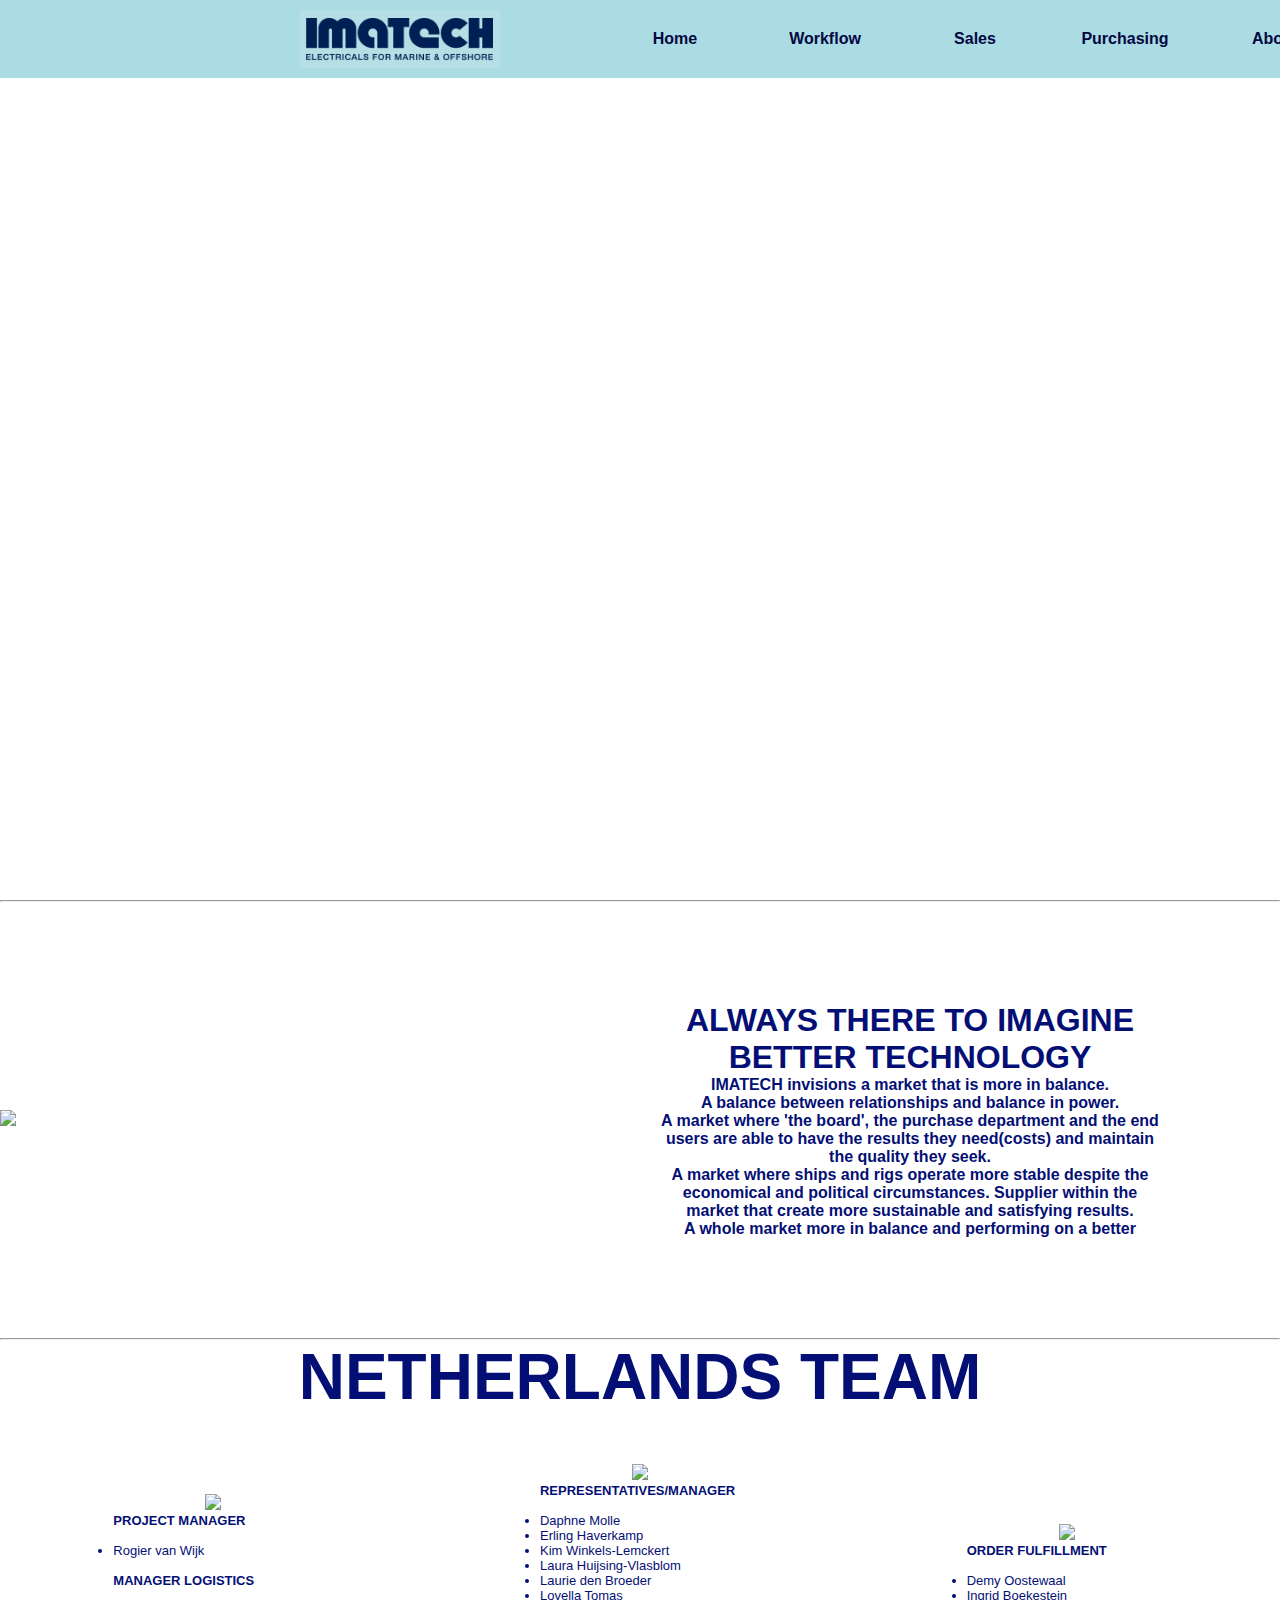
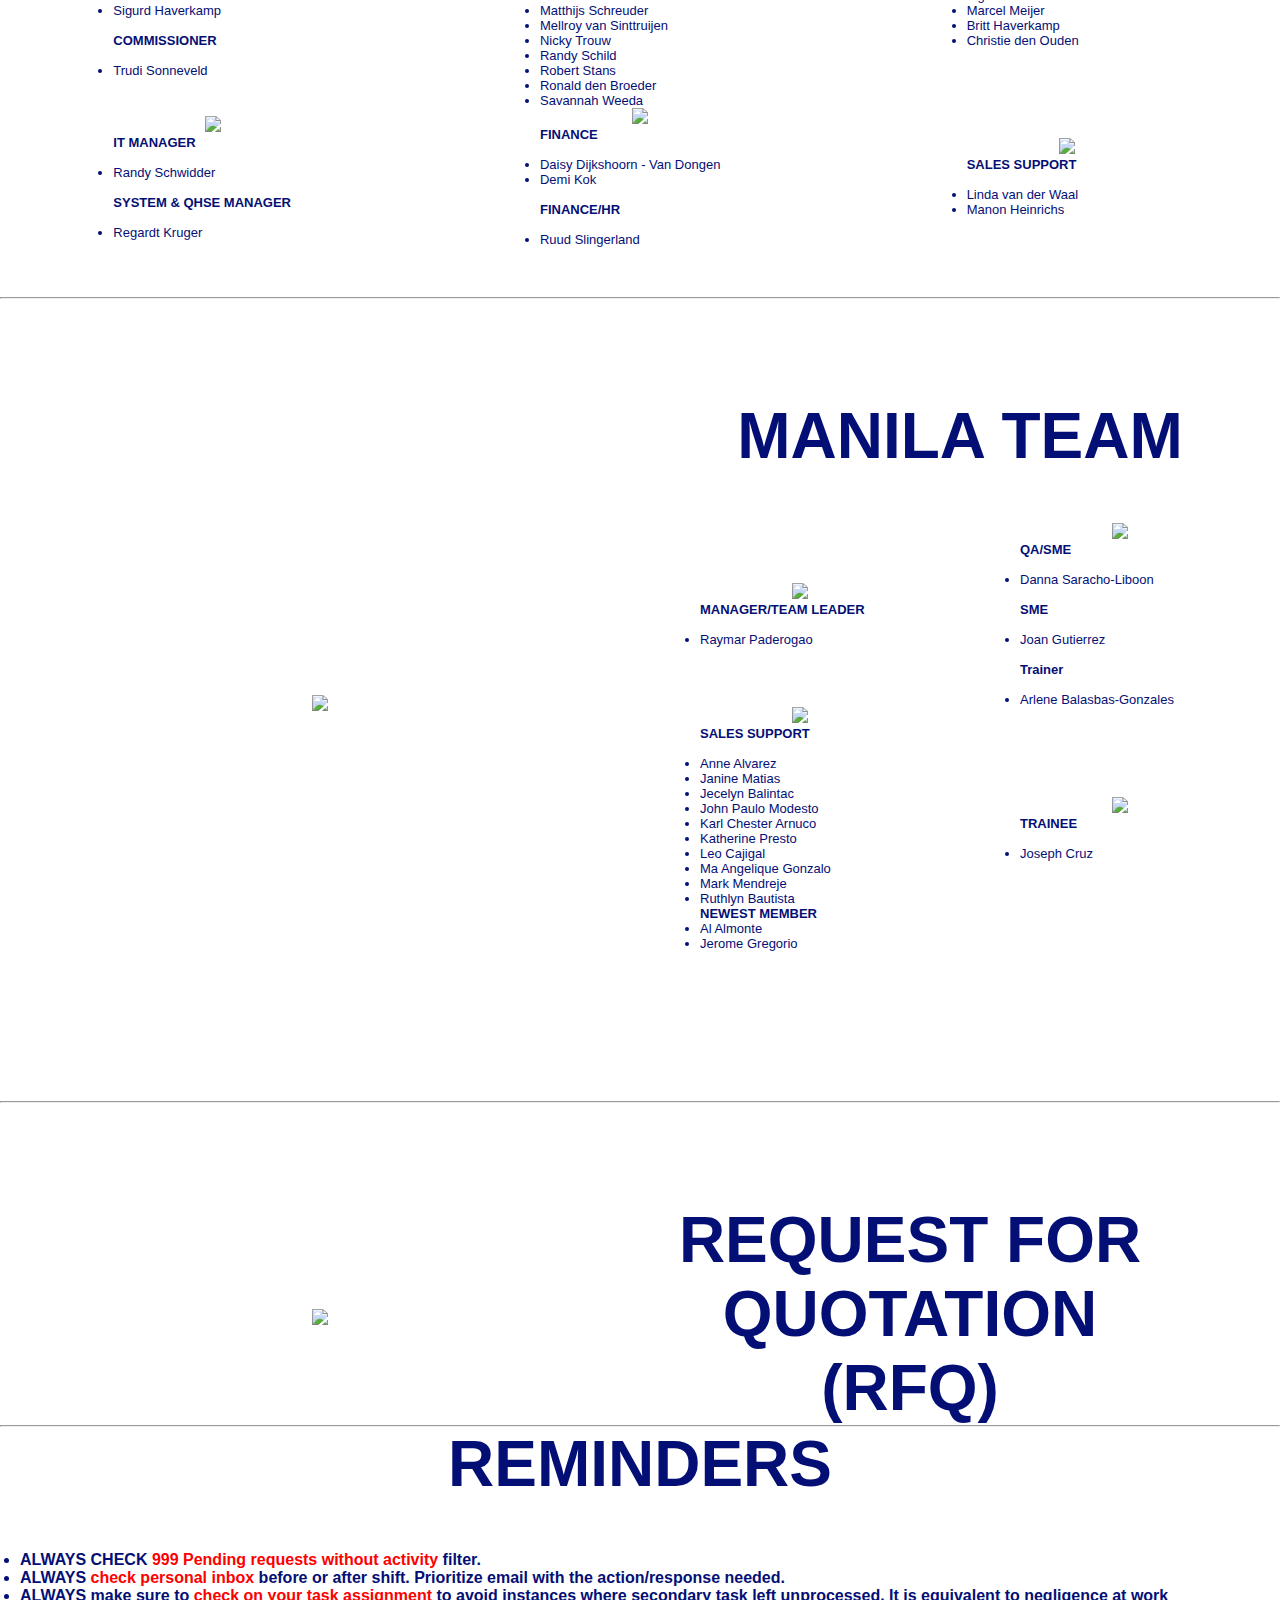
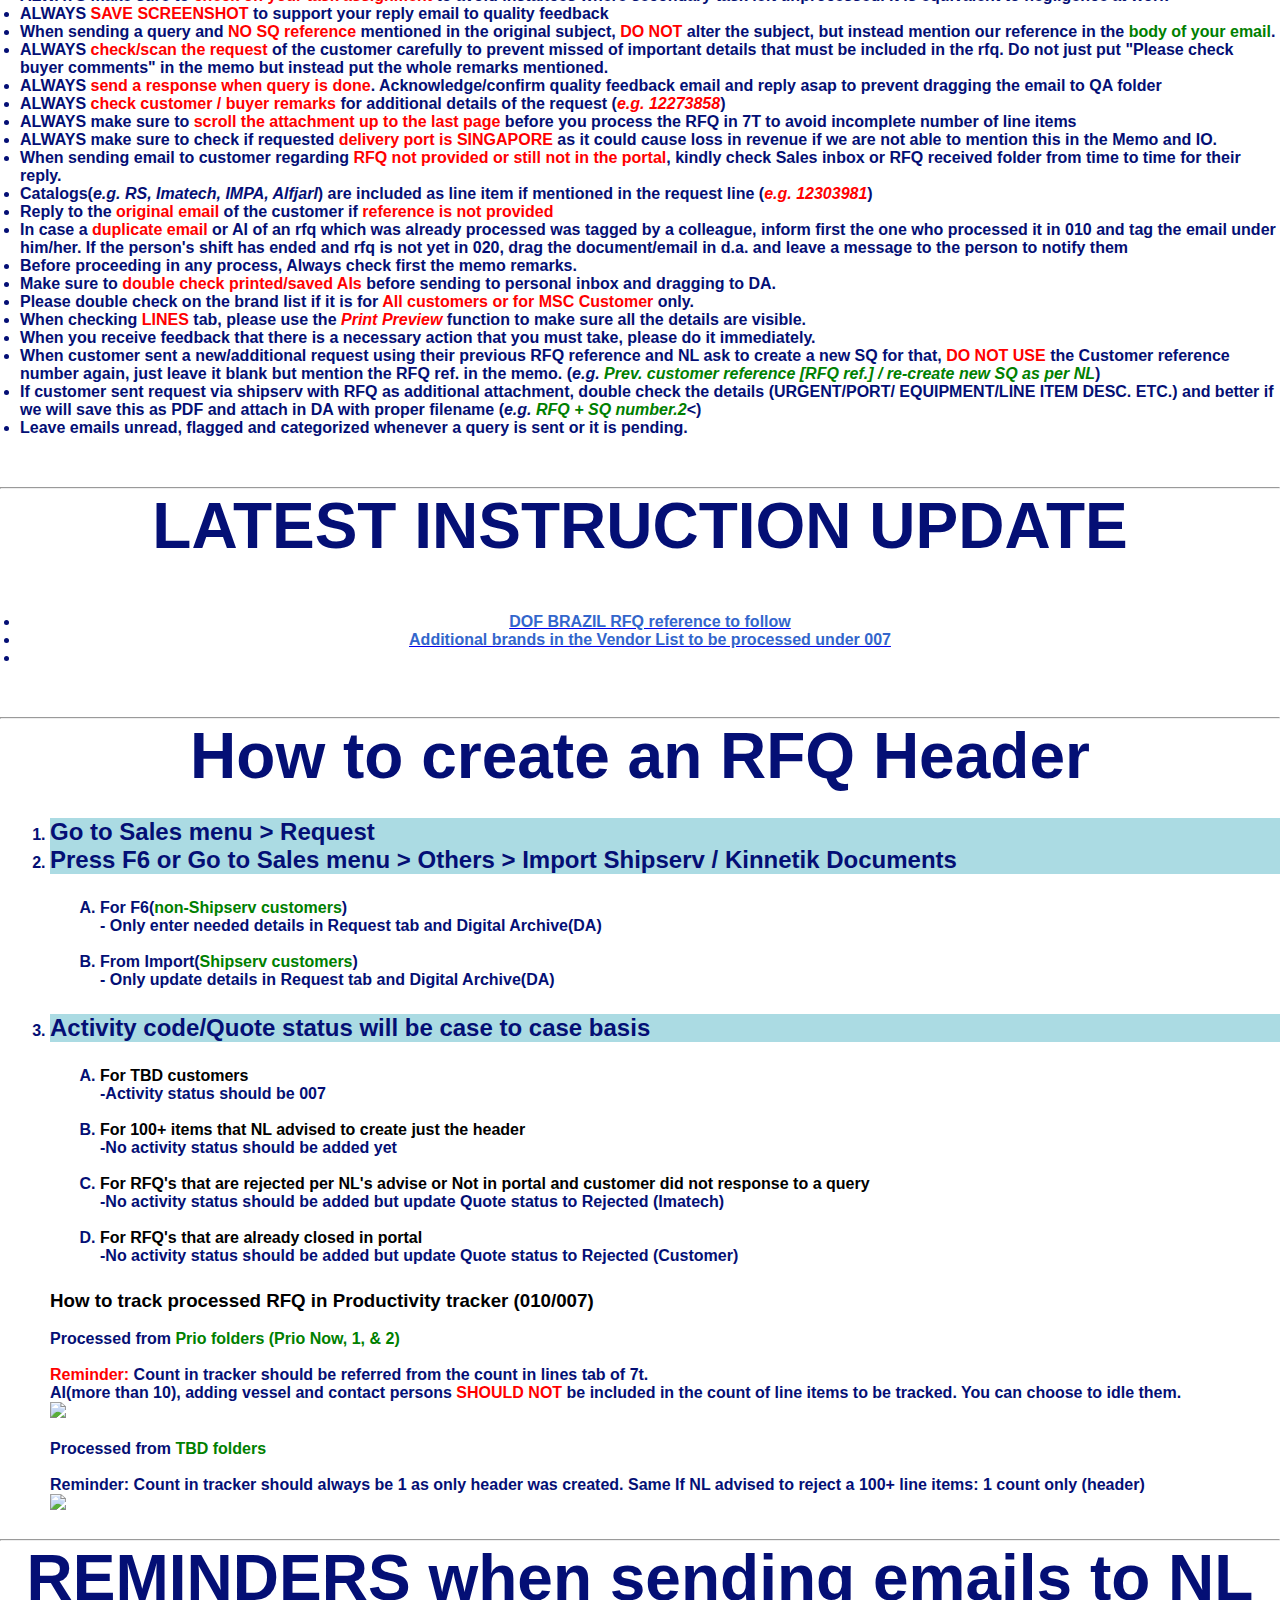
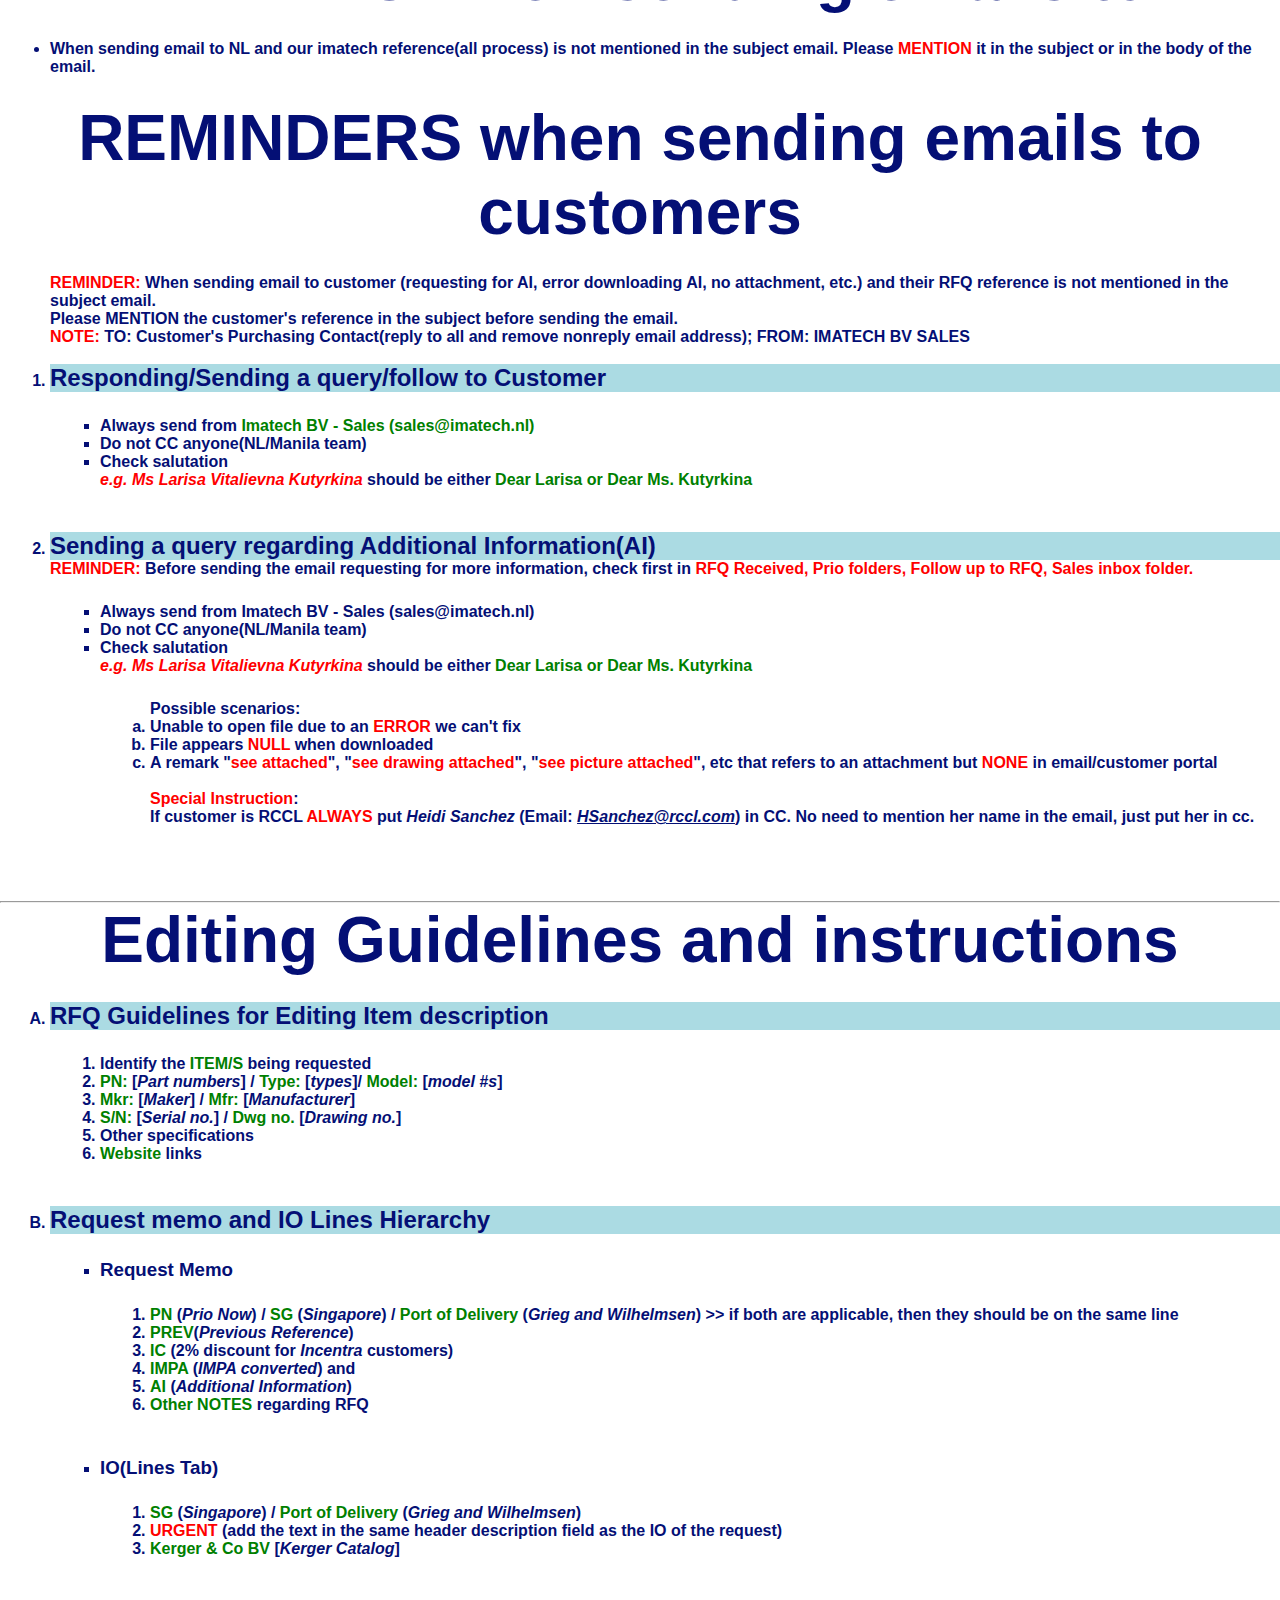
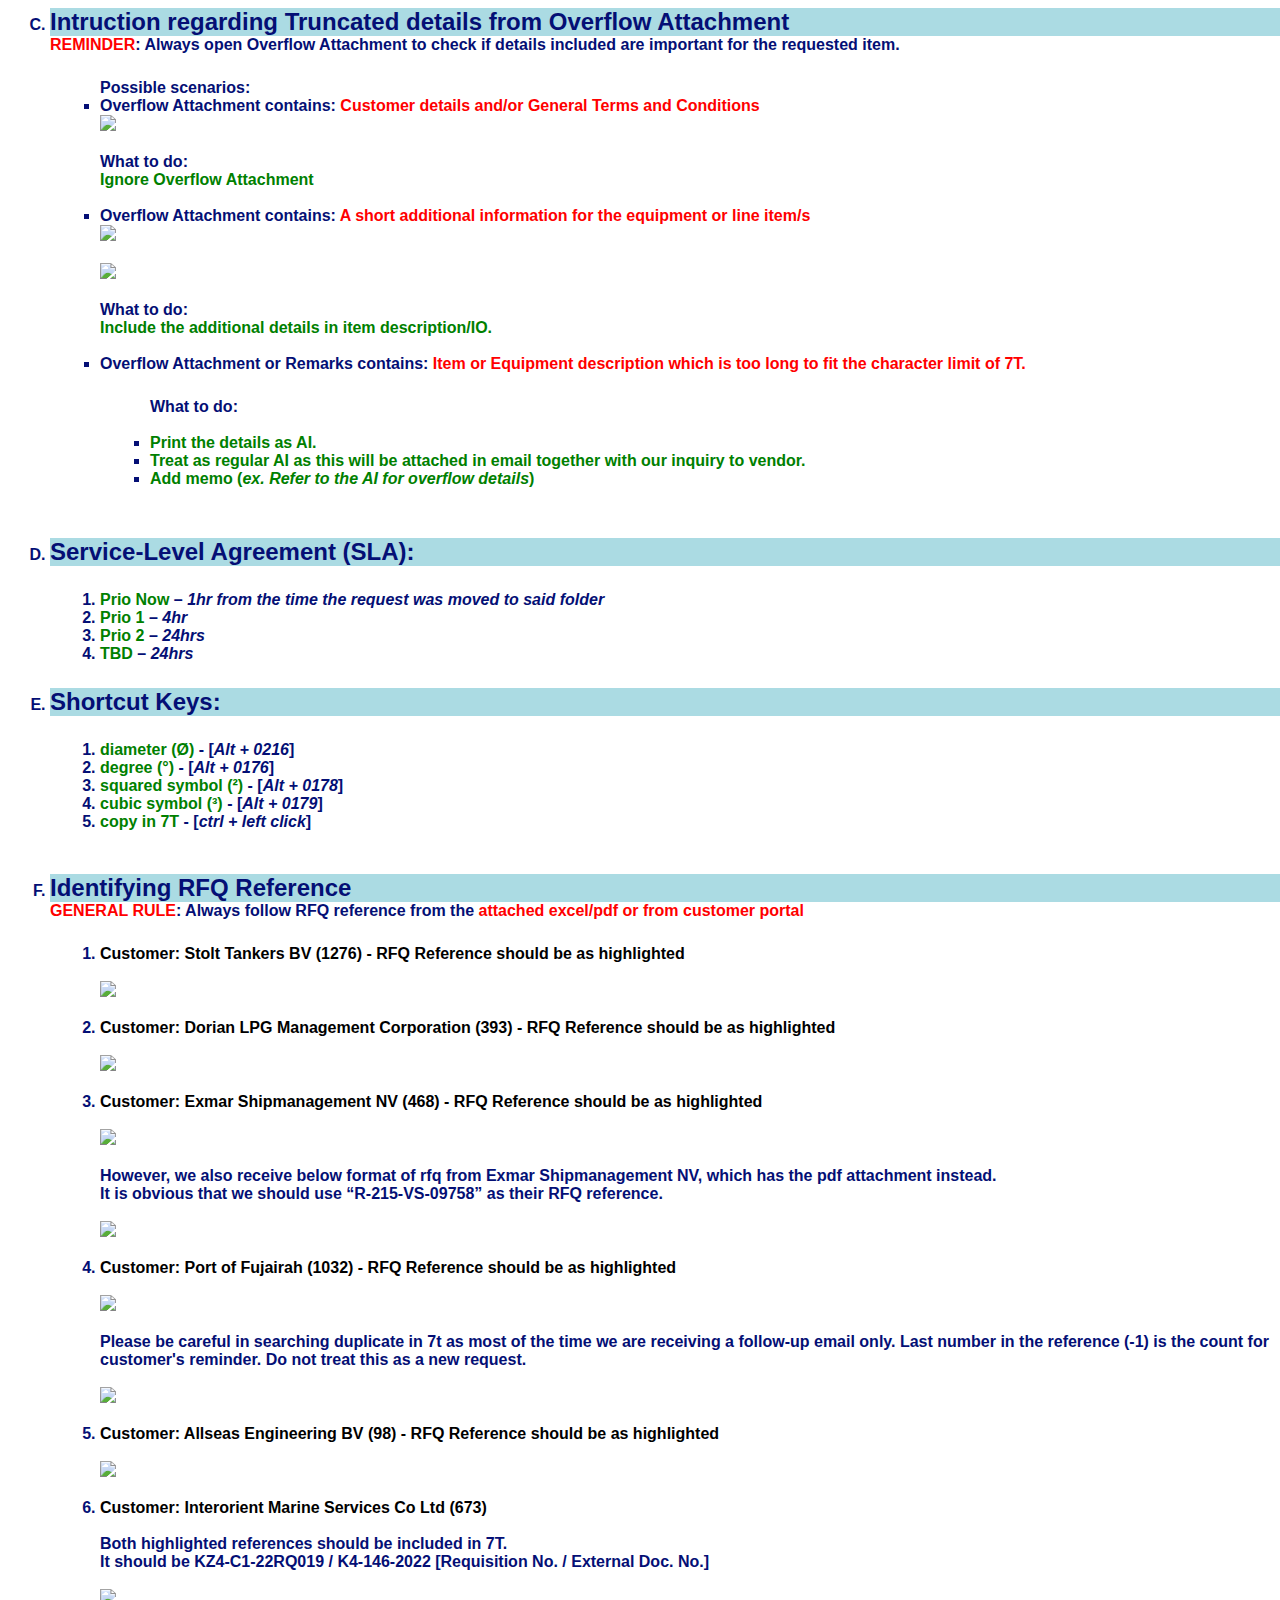
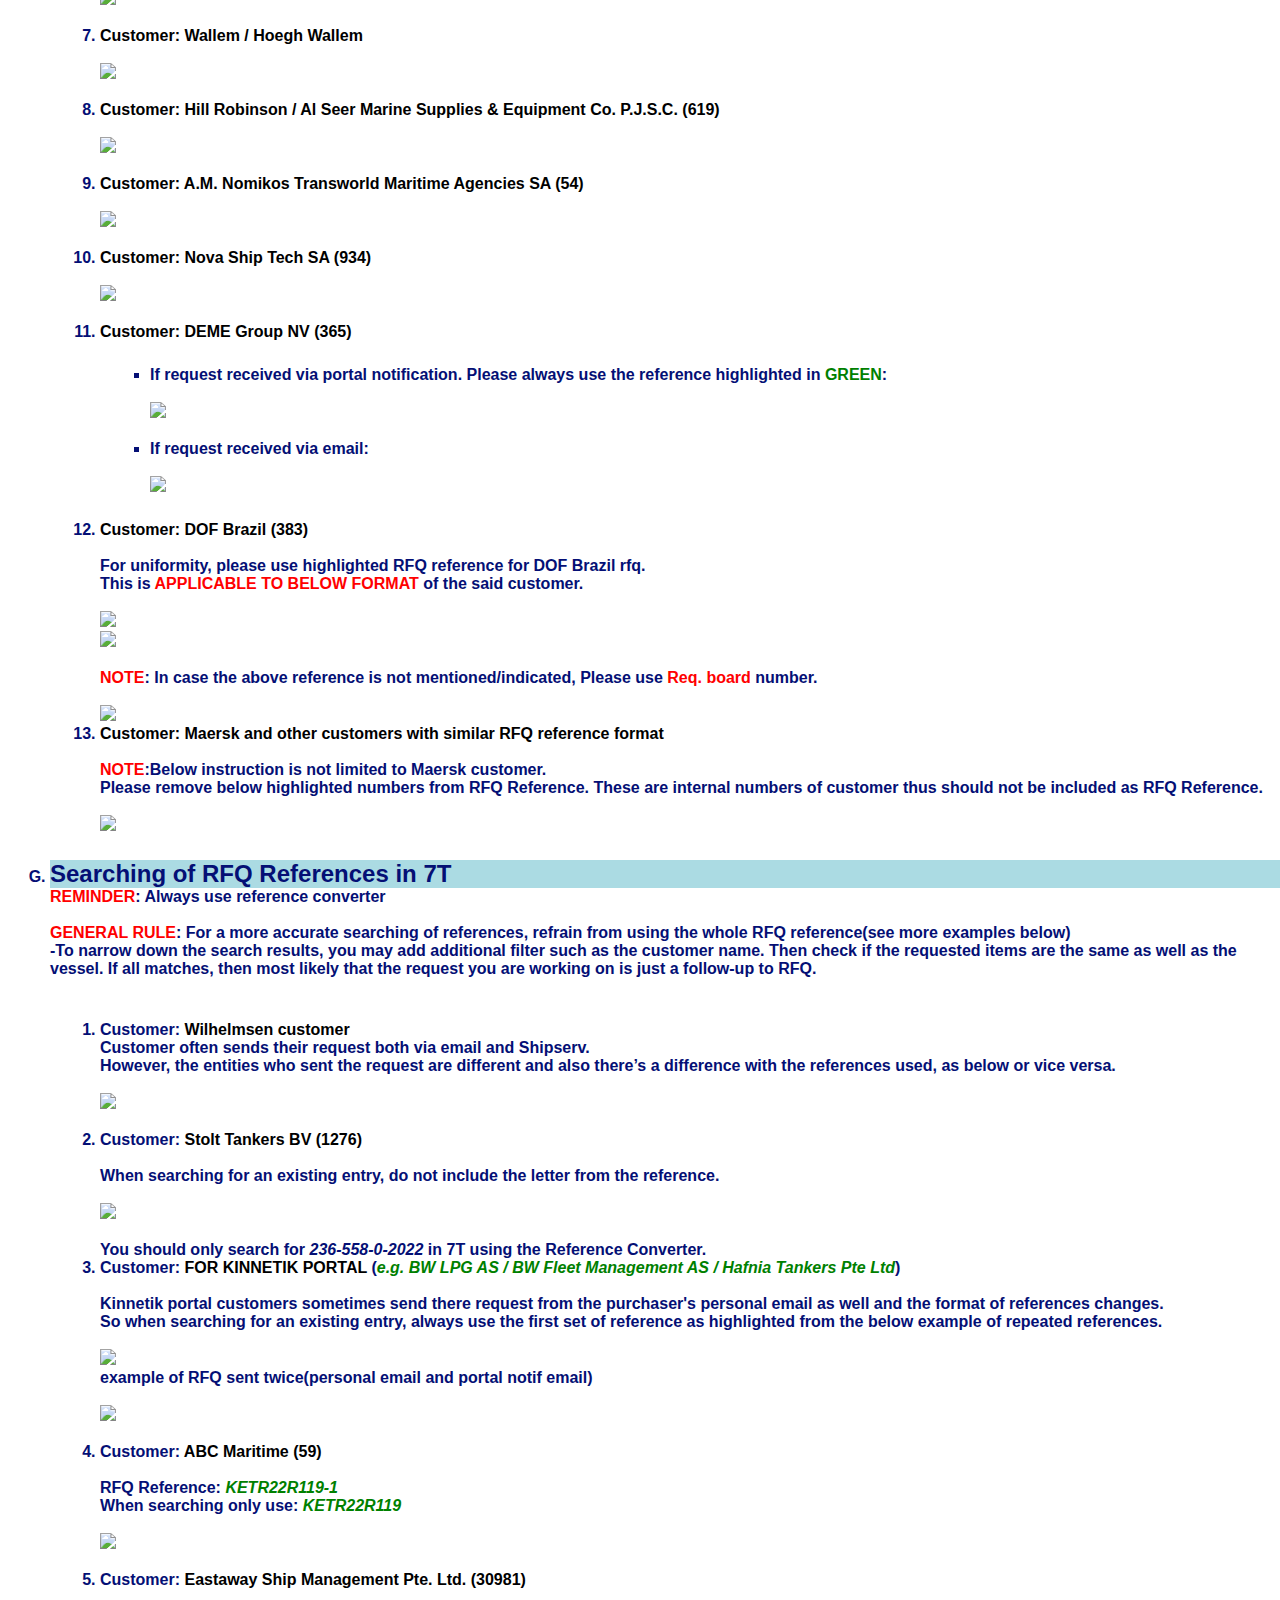
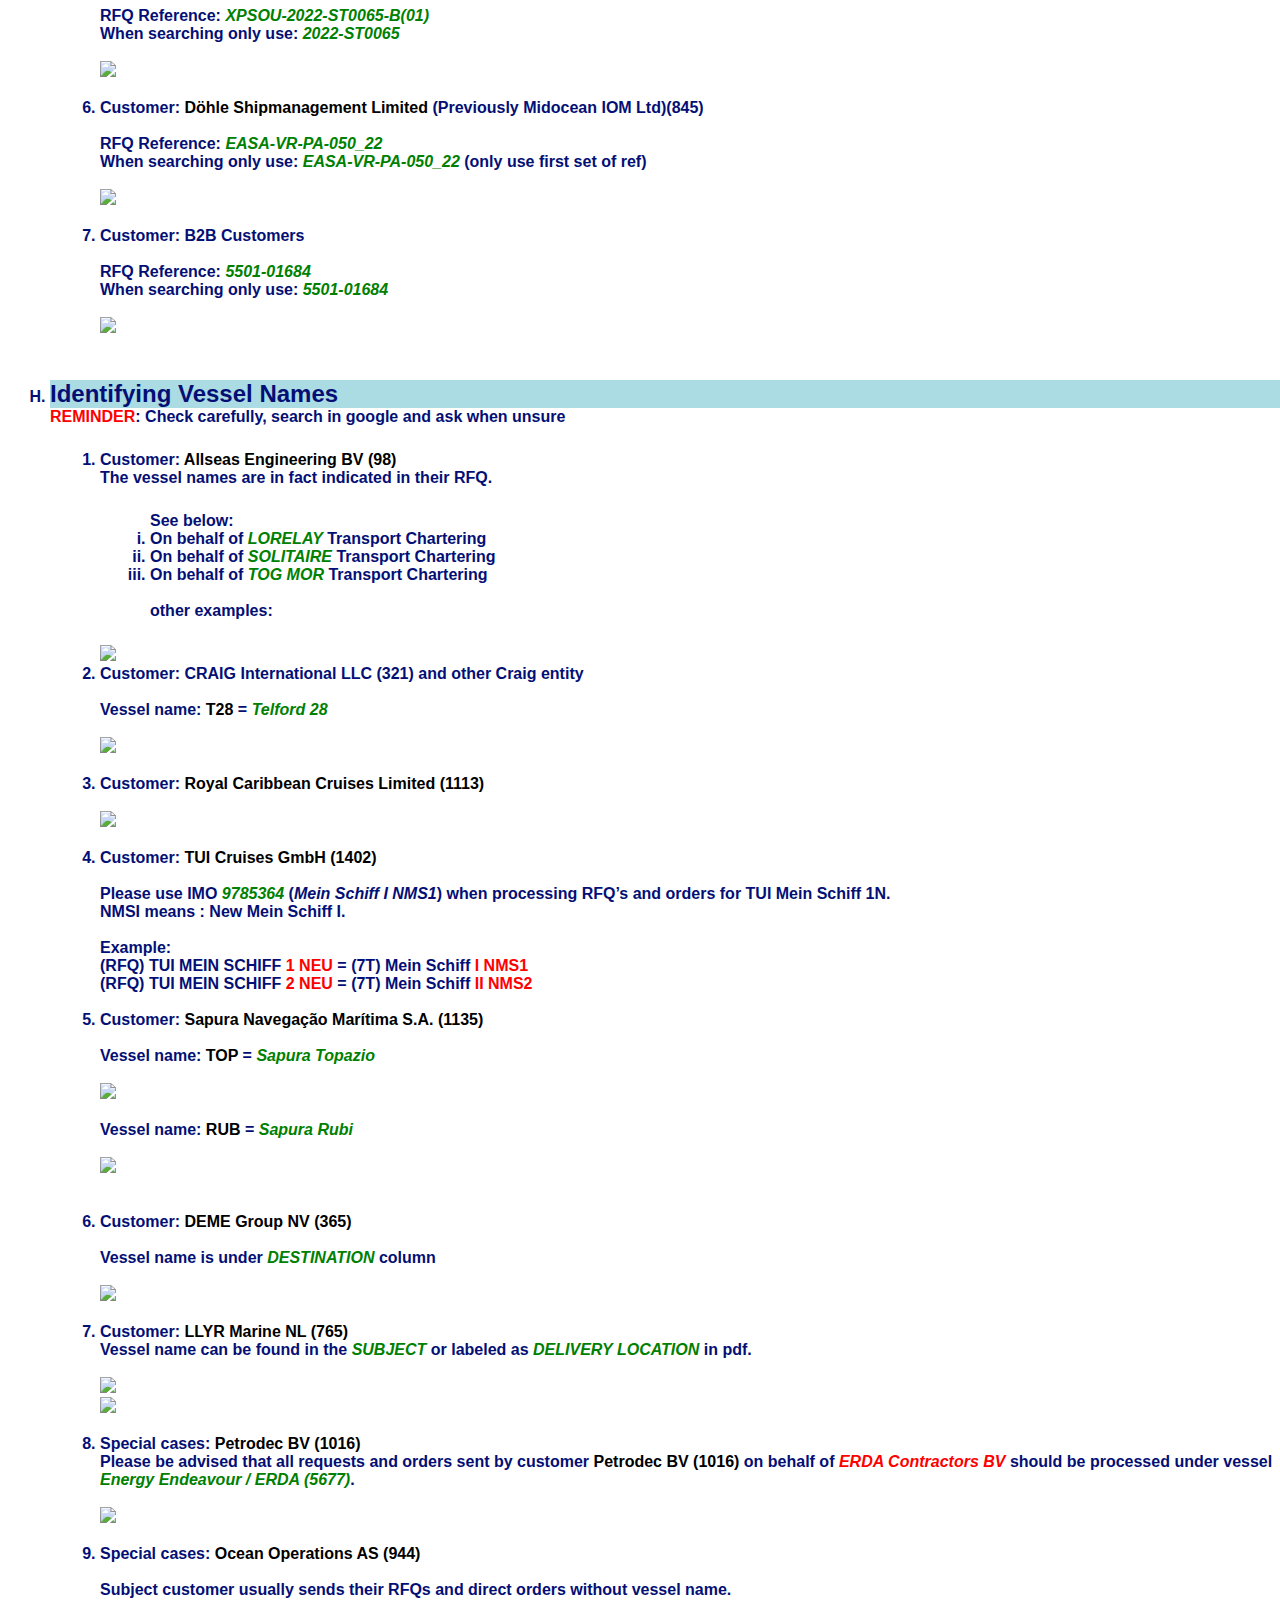
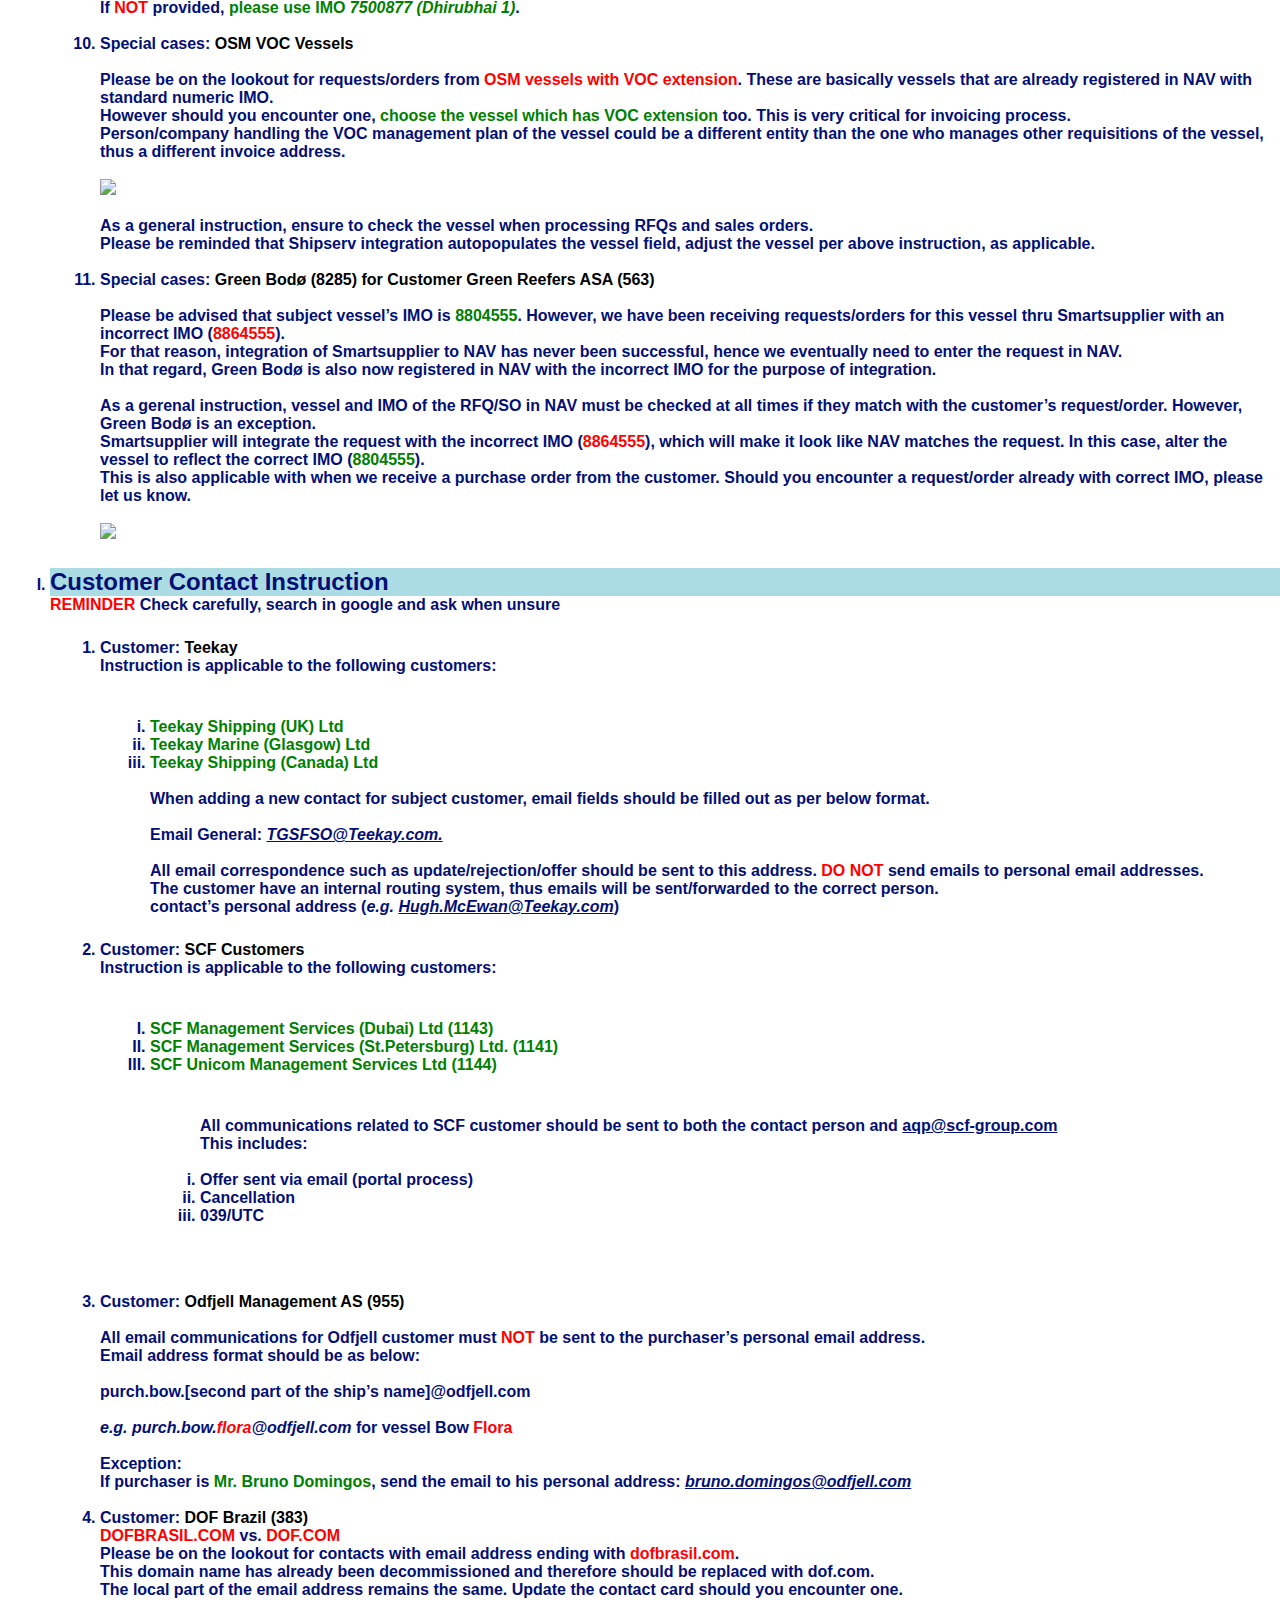
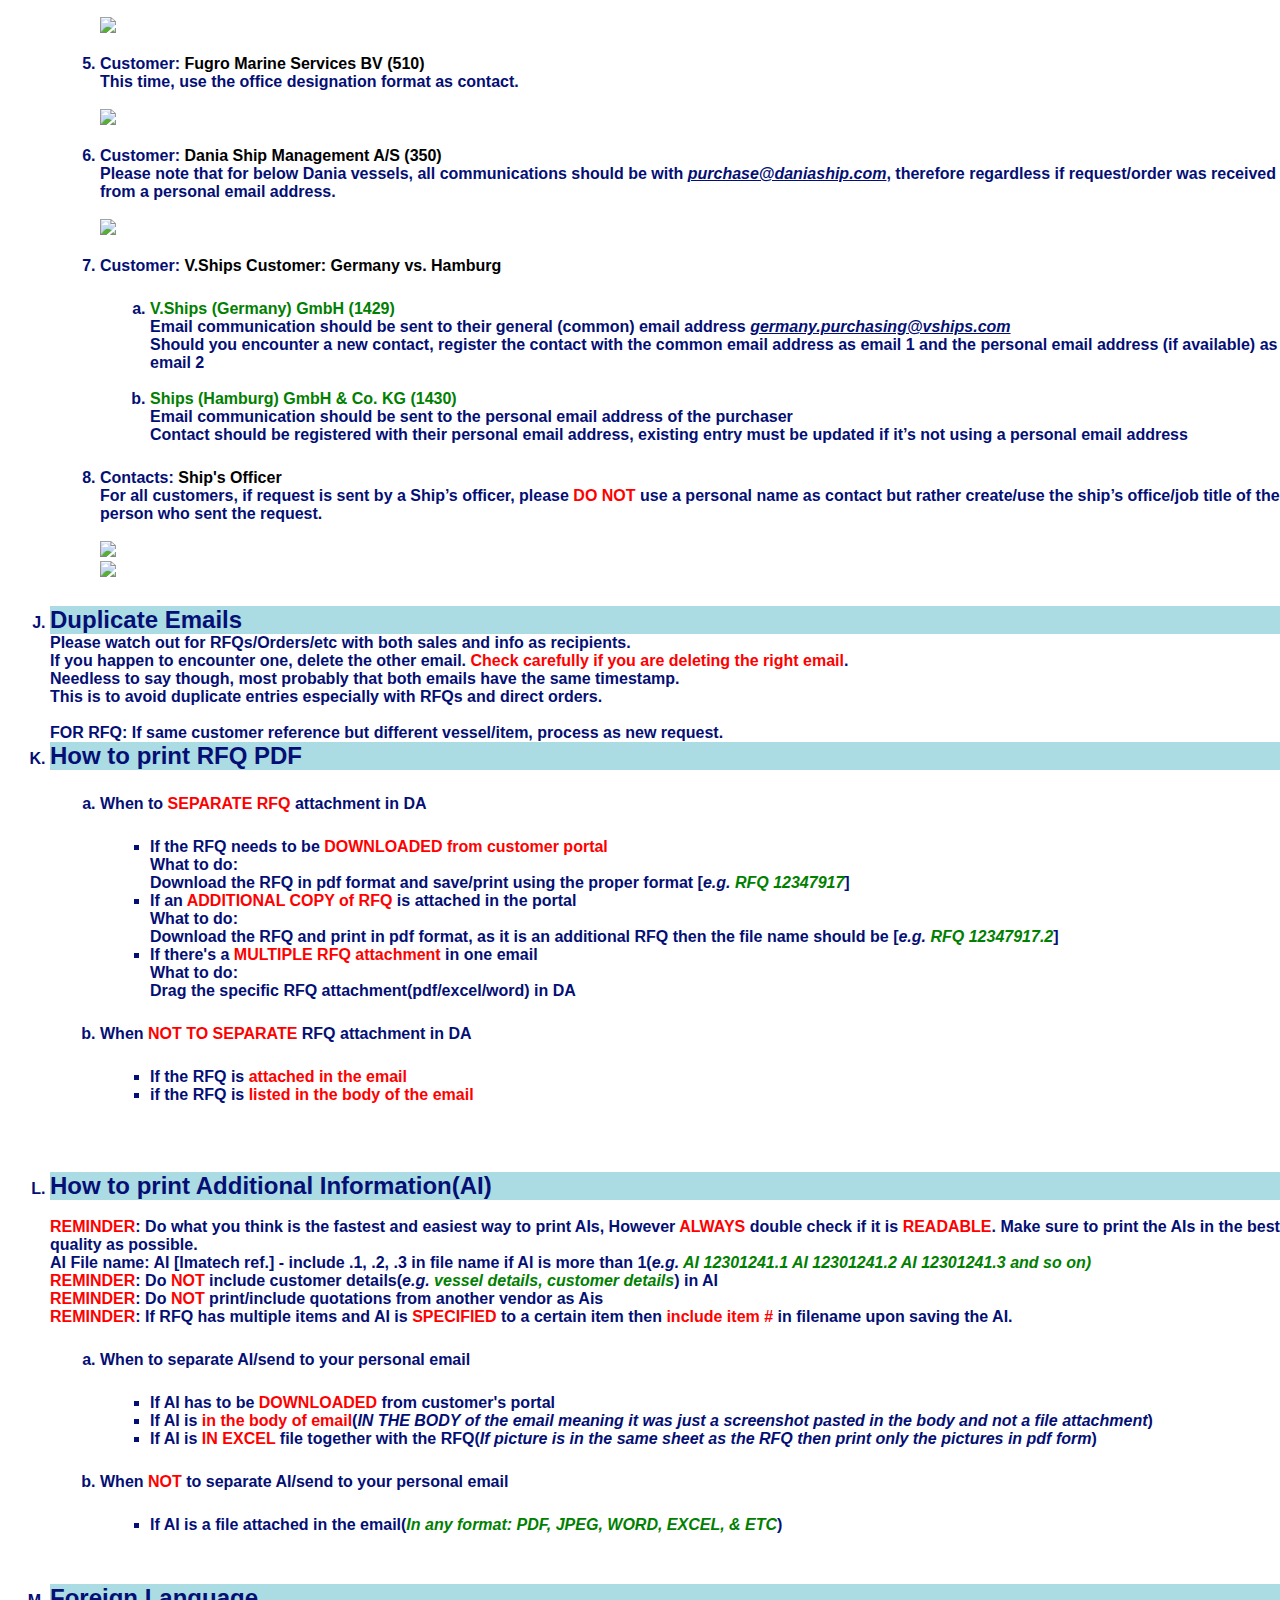
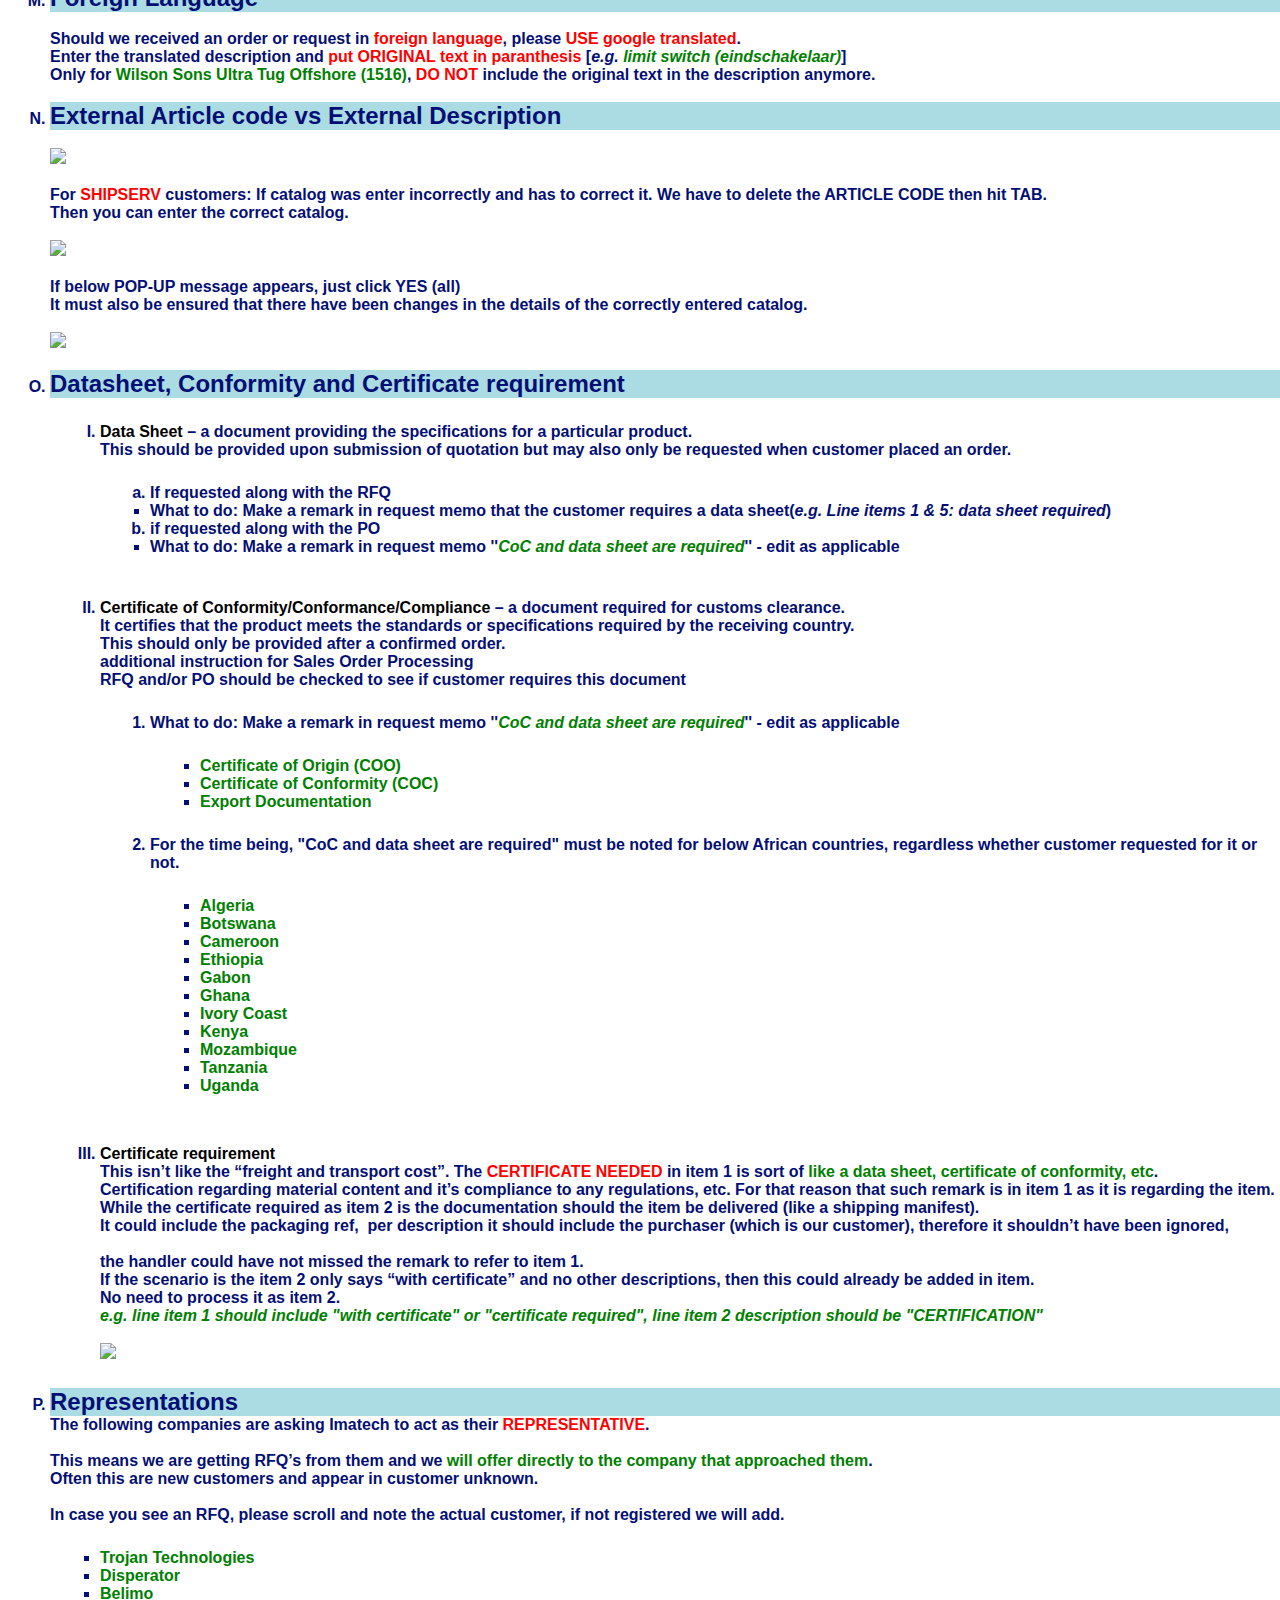
==== commit e7550294: "Update index.html" ====
--- a/index.html
+++ b/index.html
@@ -12,7 +12,7 @@
 		<nav id="menu-bar">
 		<ul>
 			<div class="container-logo">
-				<img src="images/logo.png" class="logo">
+				<img src="Images/logo.PNG" class="logo">
 			</div>
 			<li><a href="#">Home</a>
 				<div class="sub-menu-1">
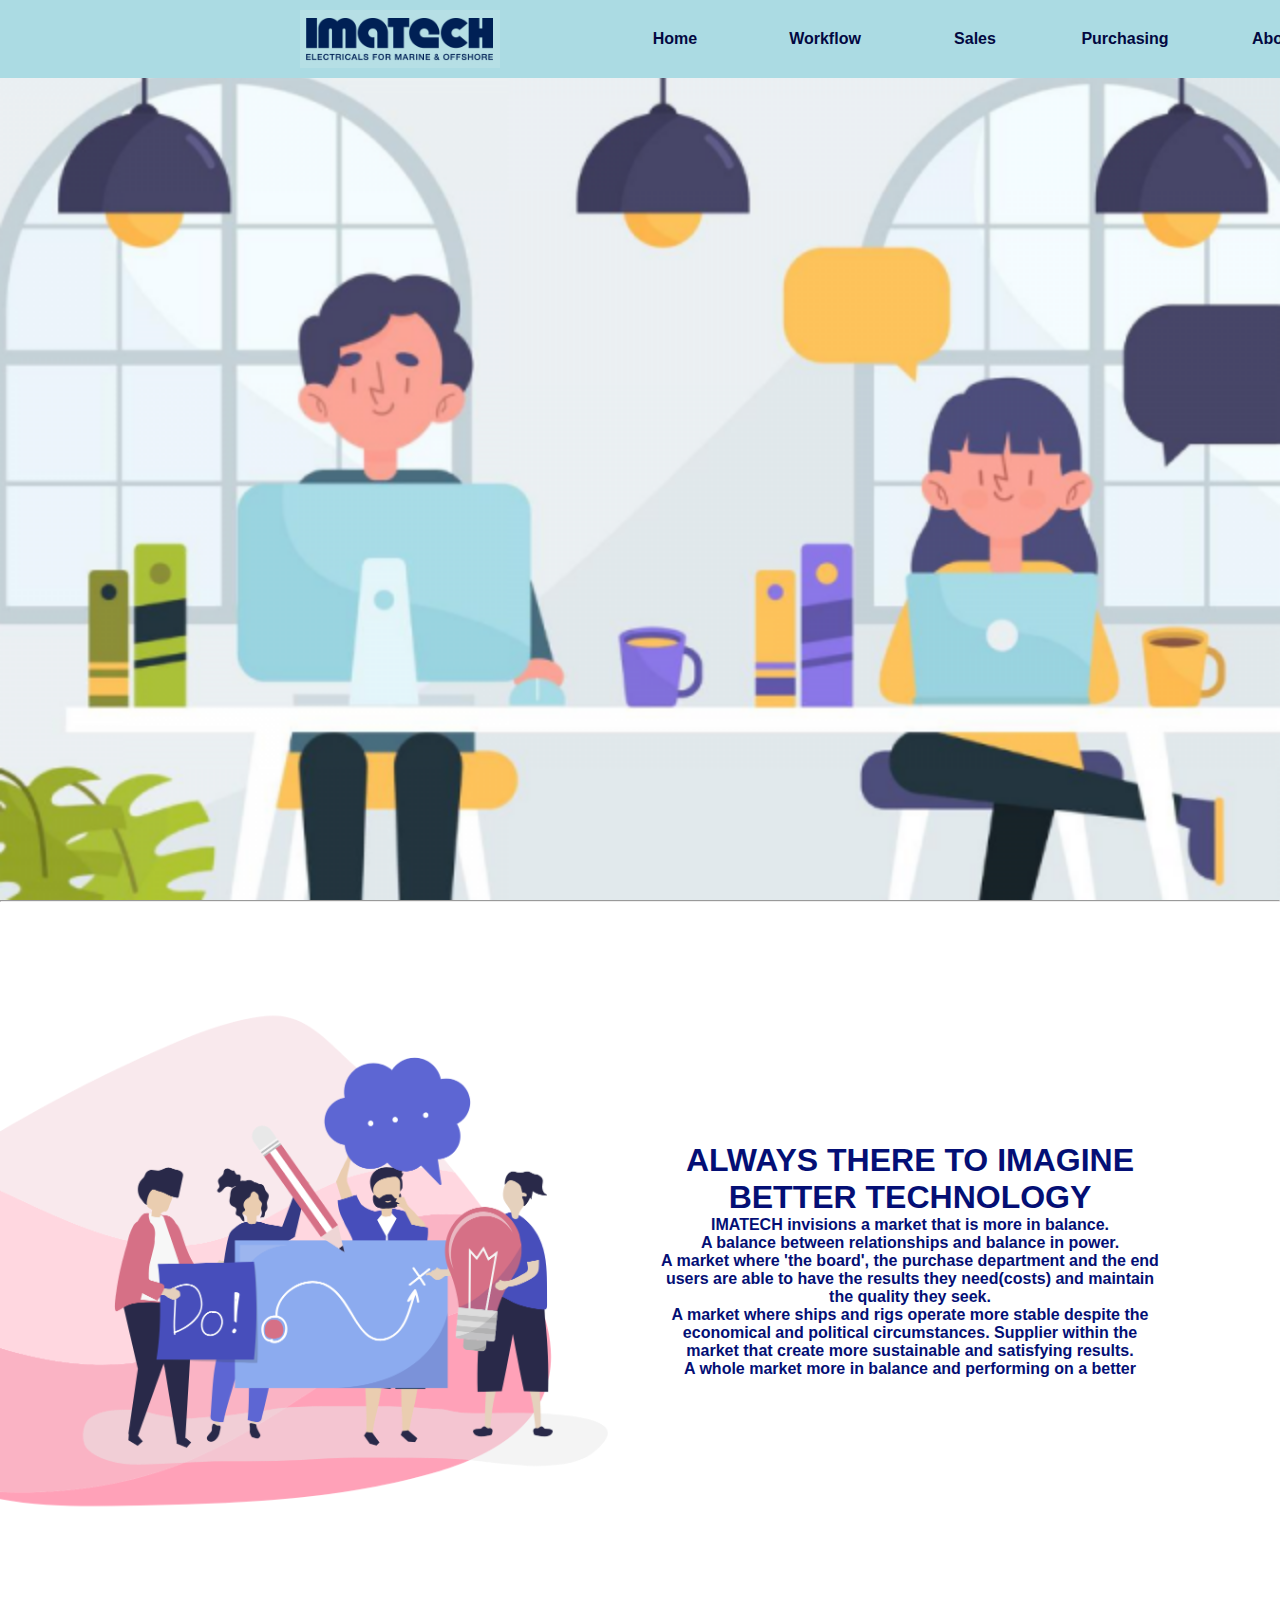
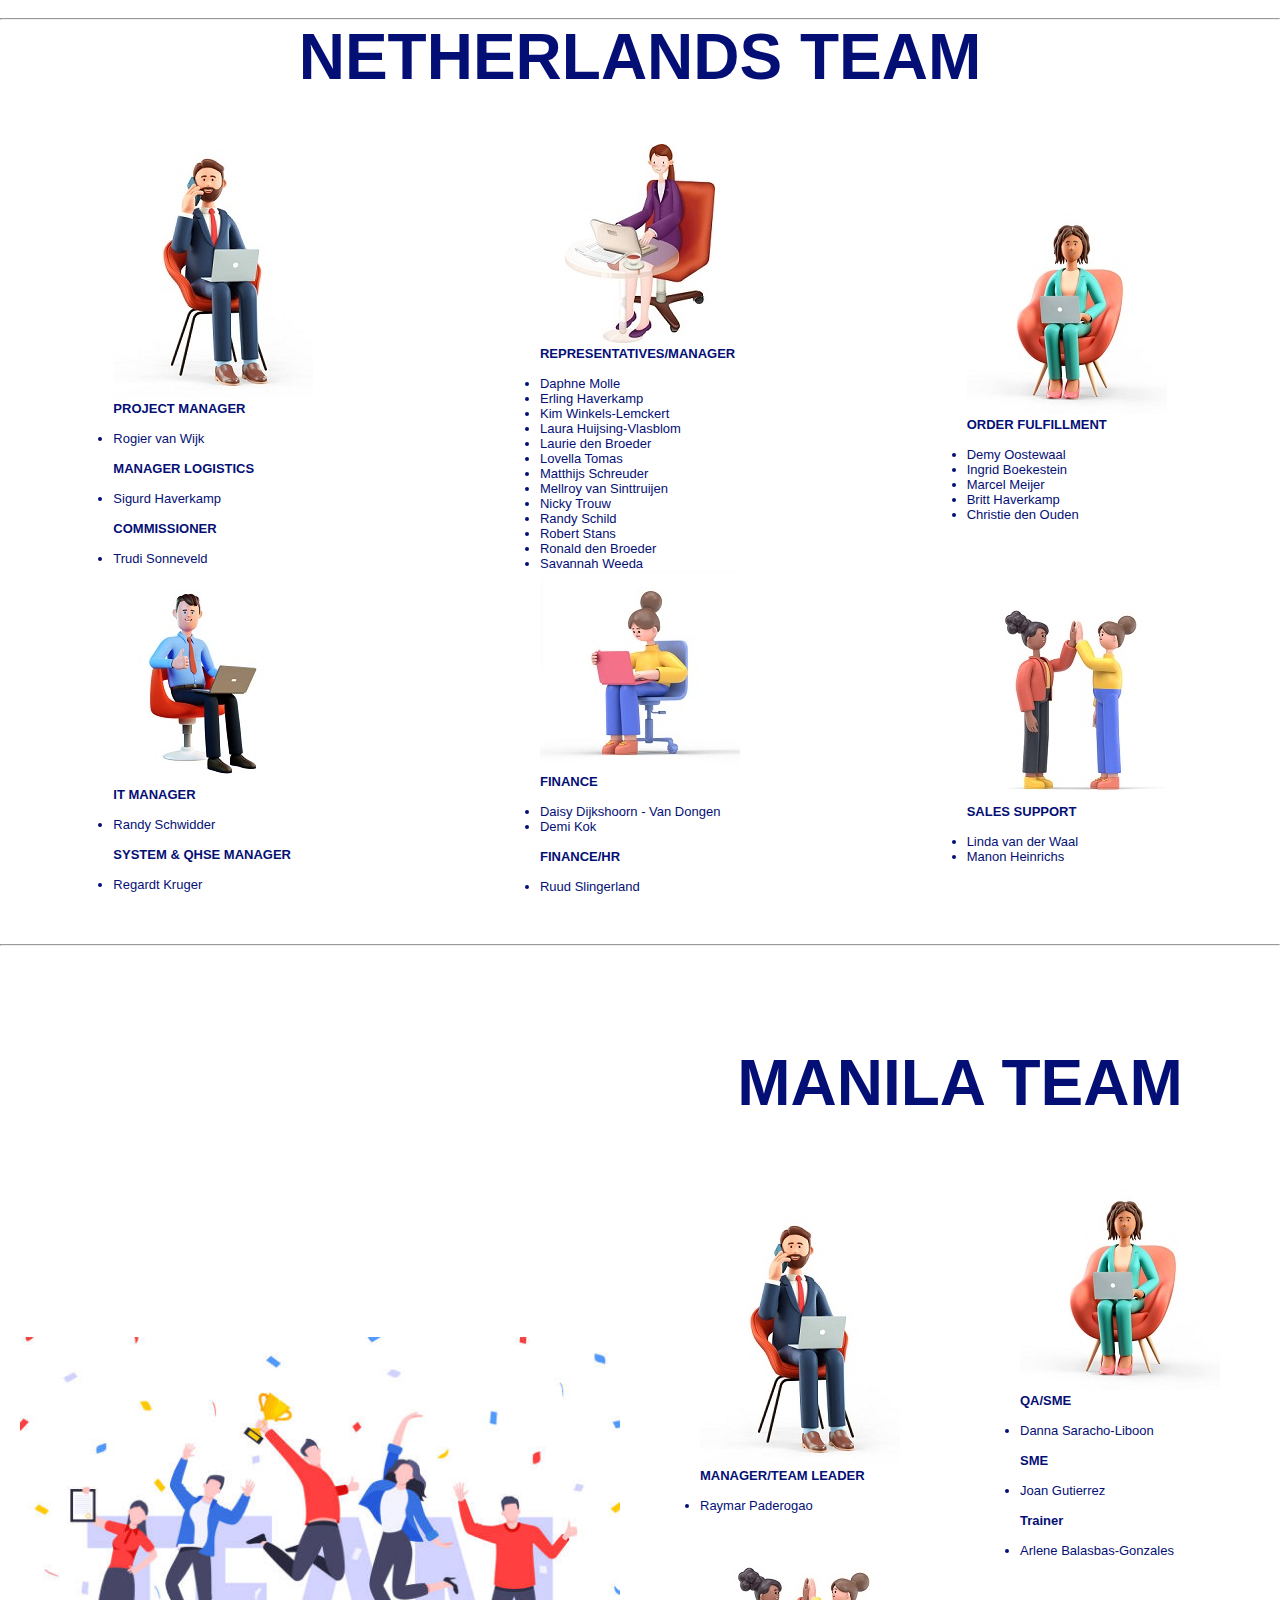
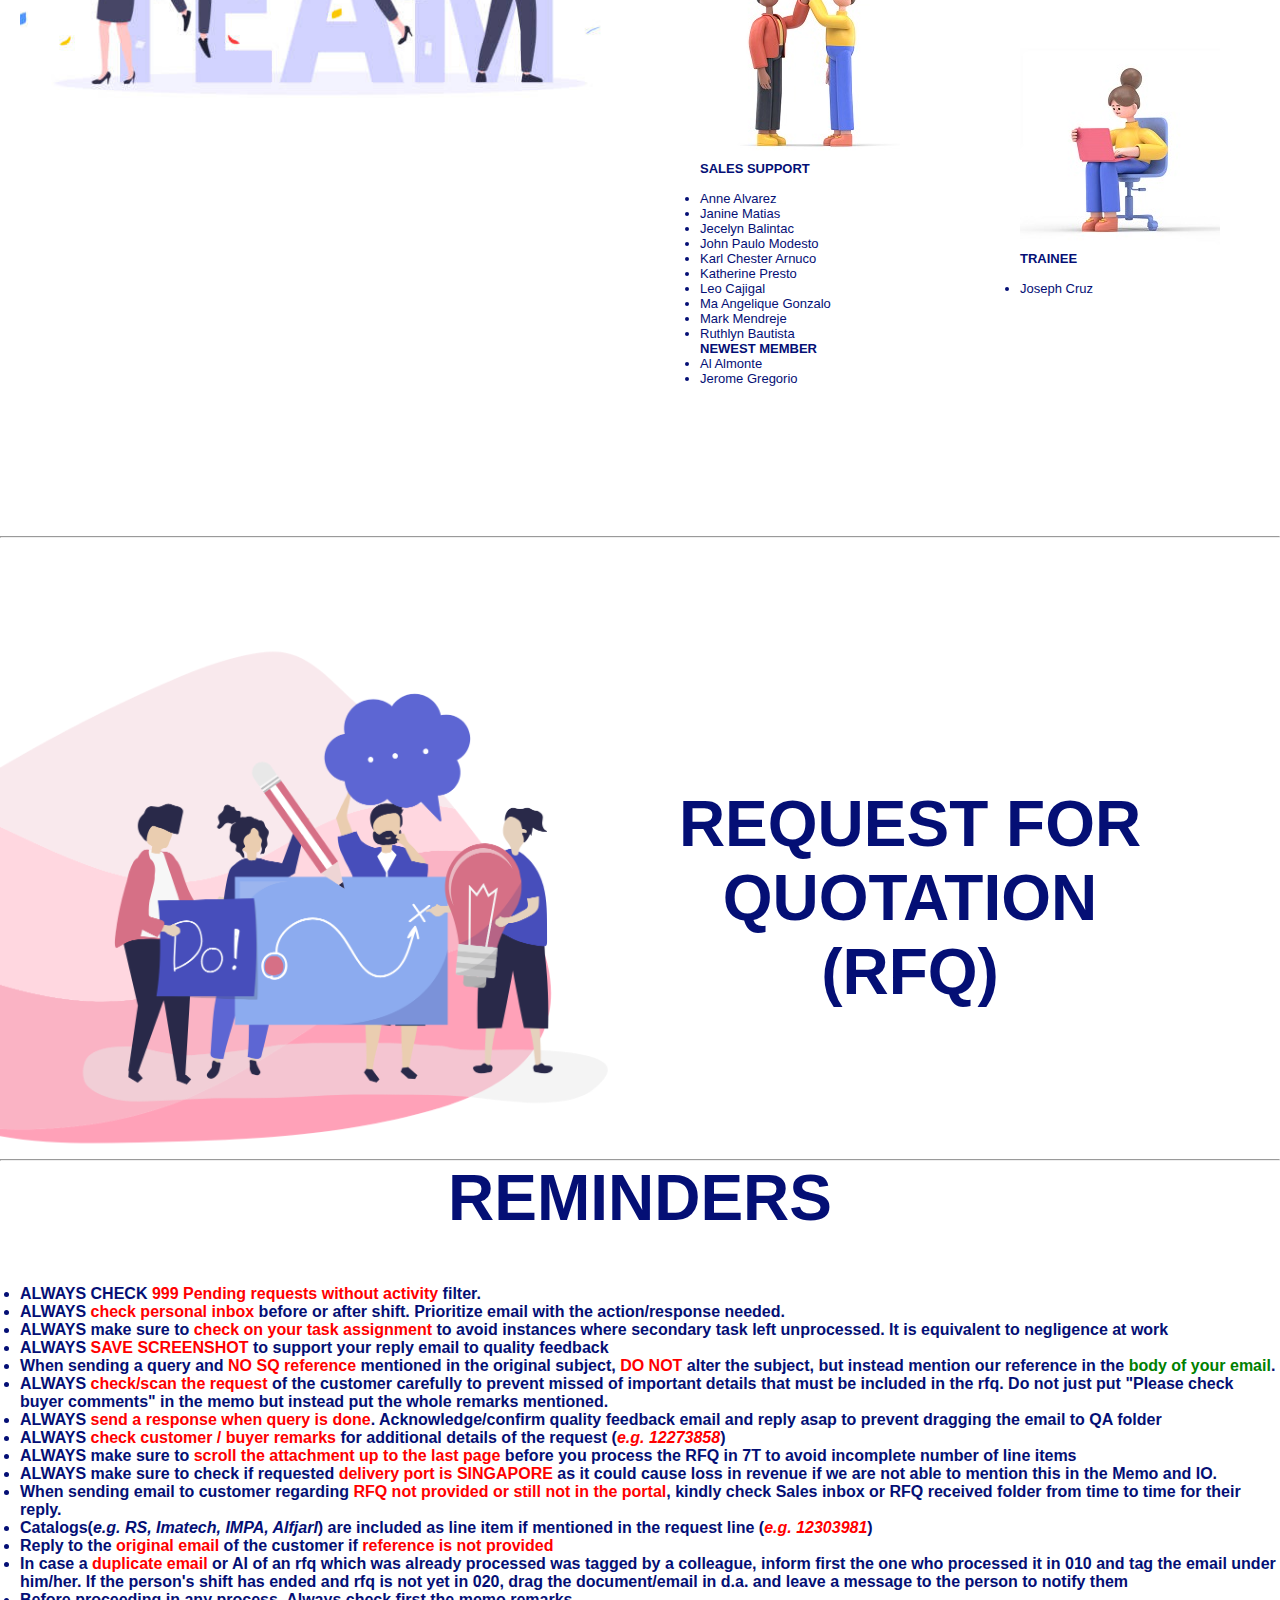
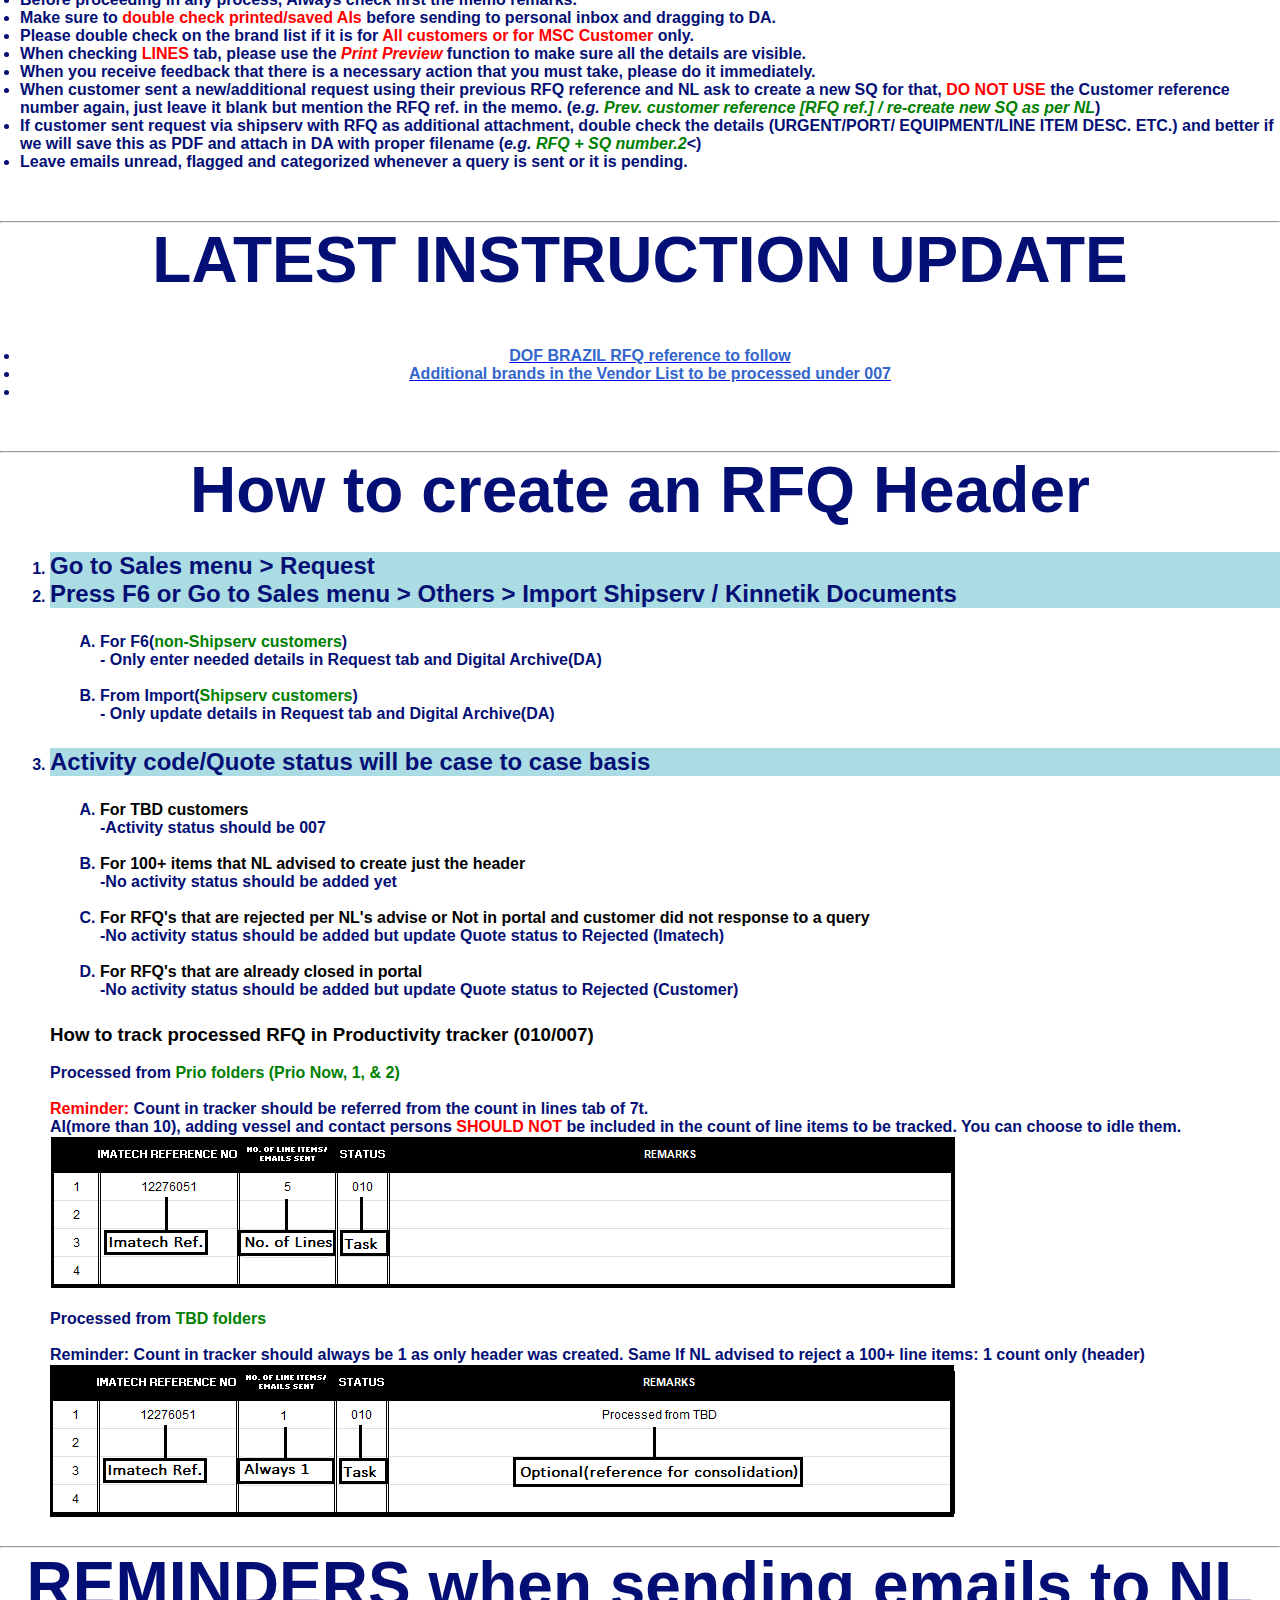
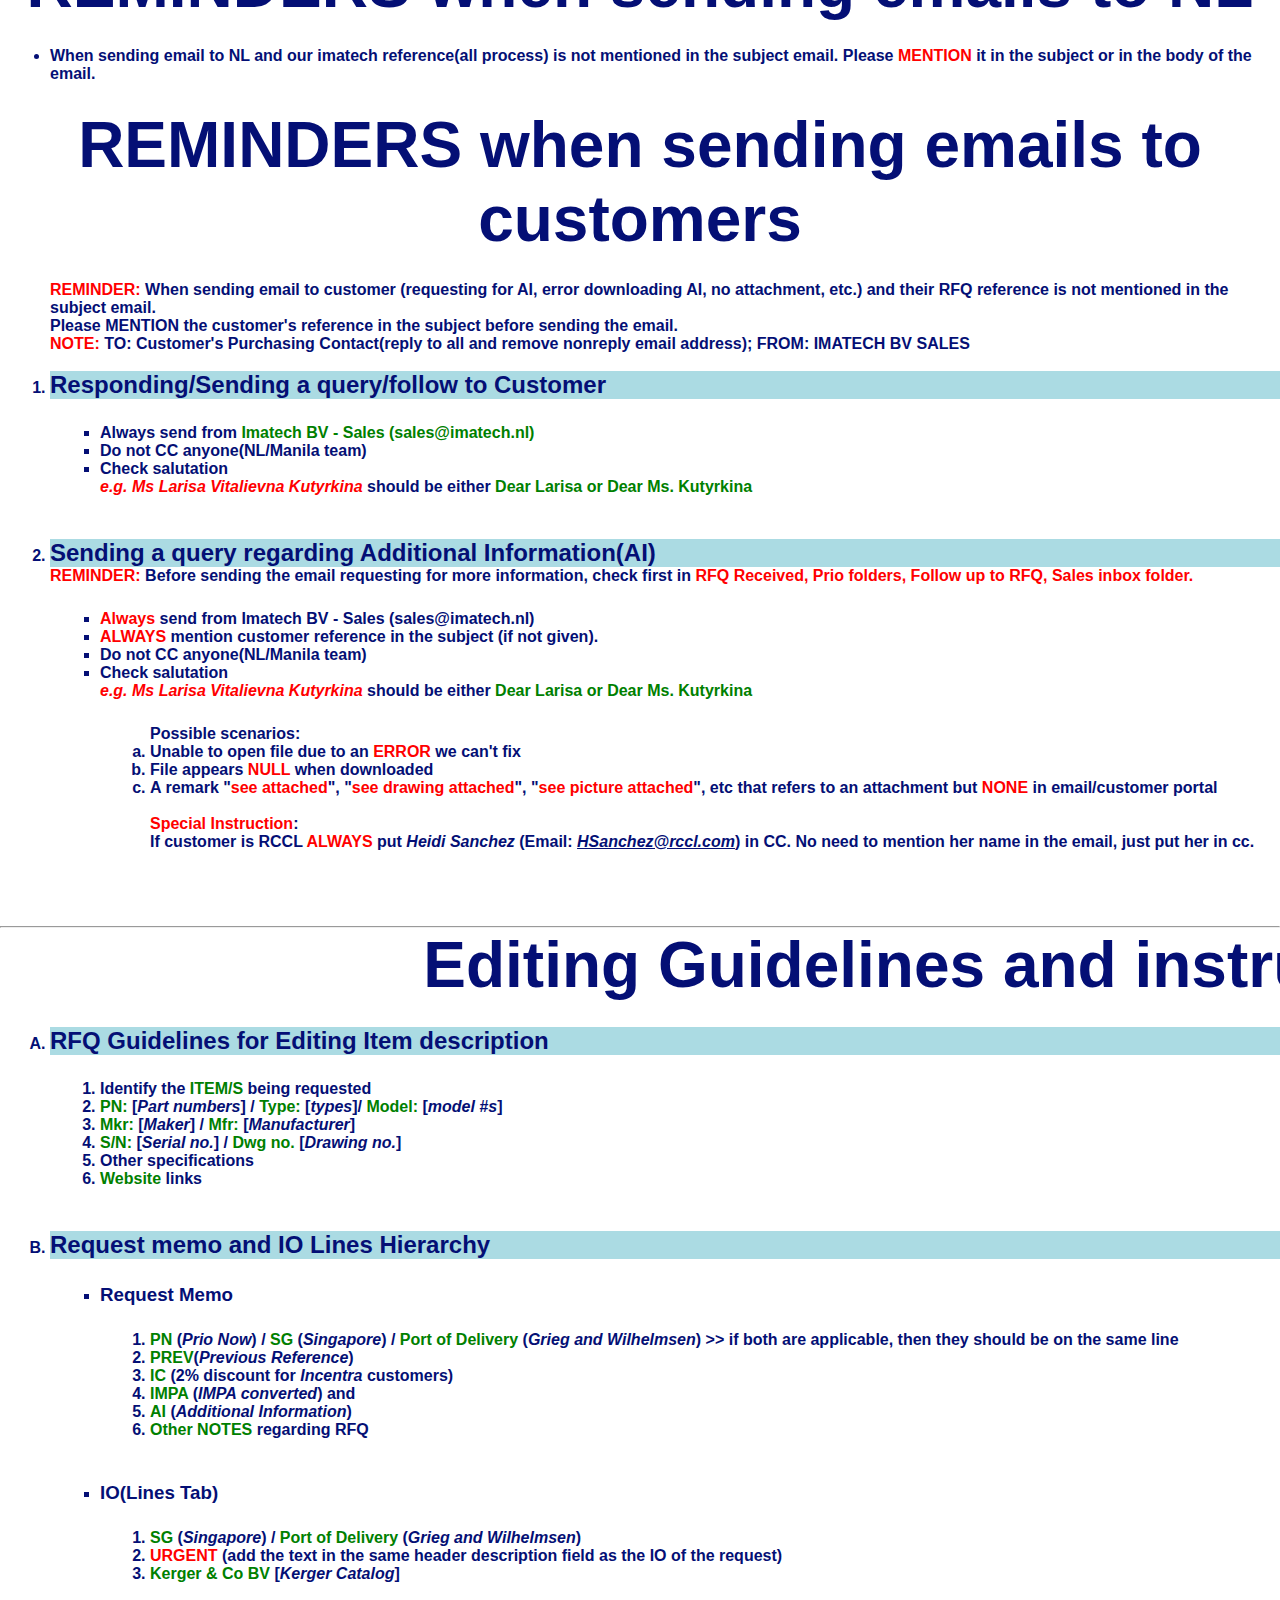
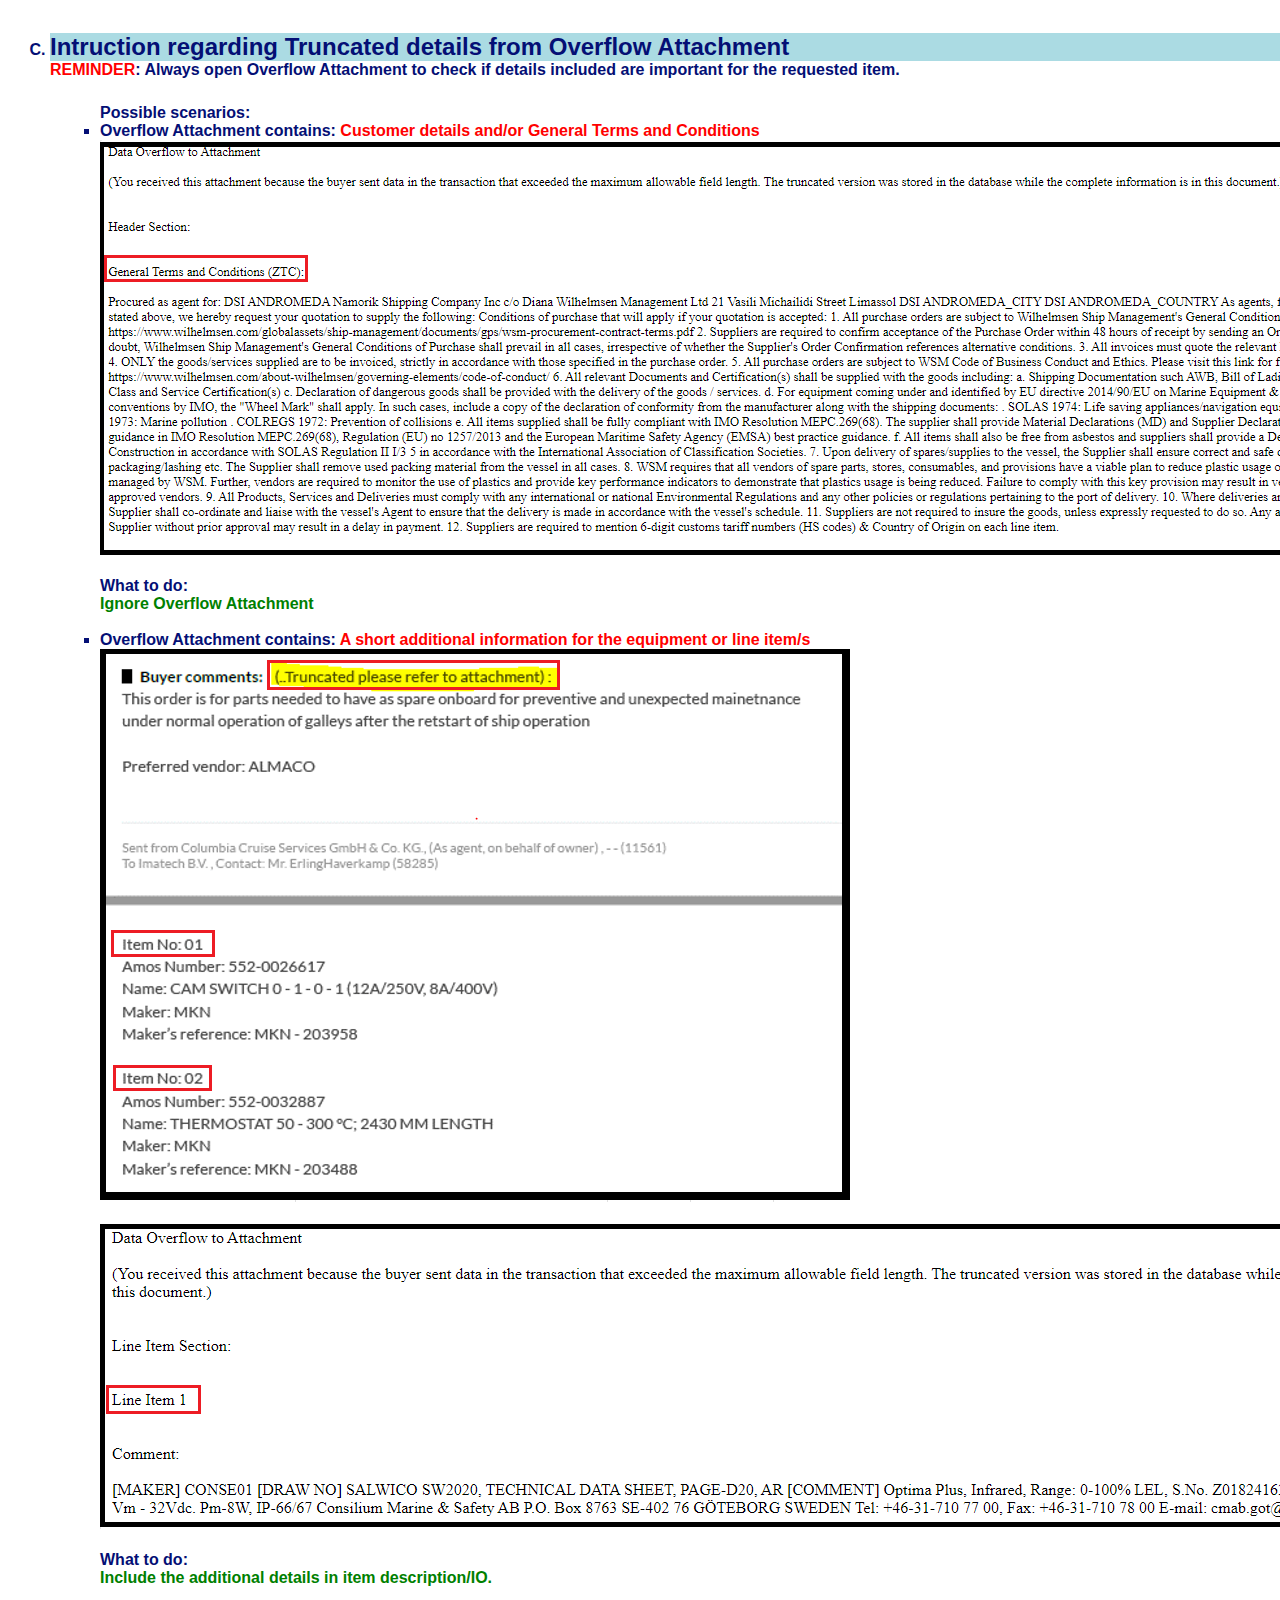
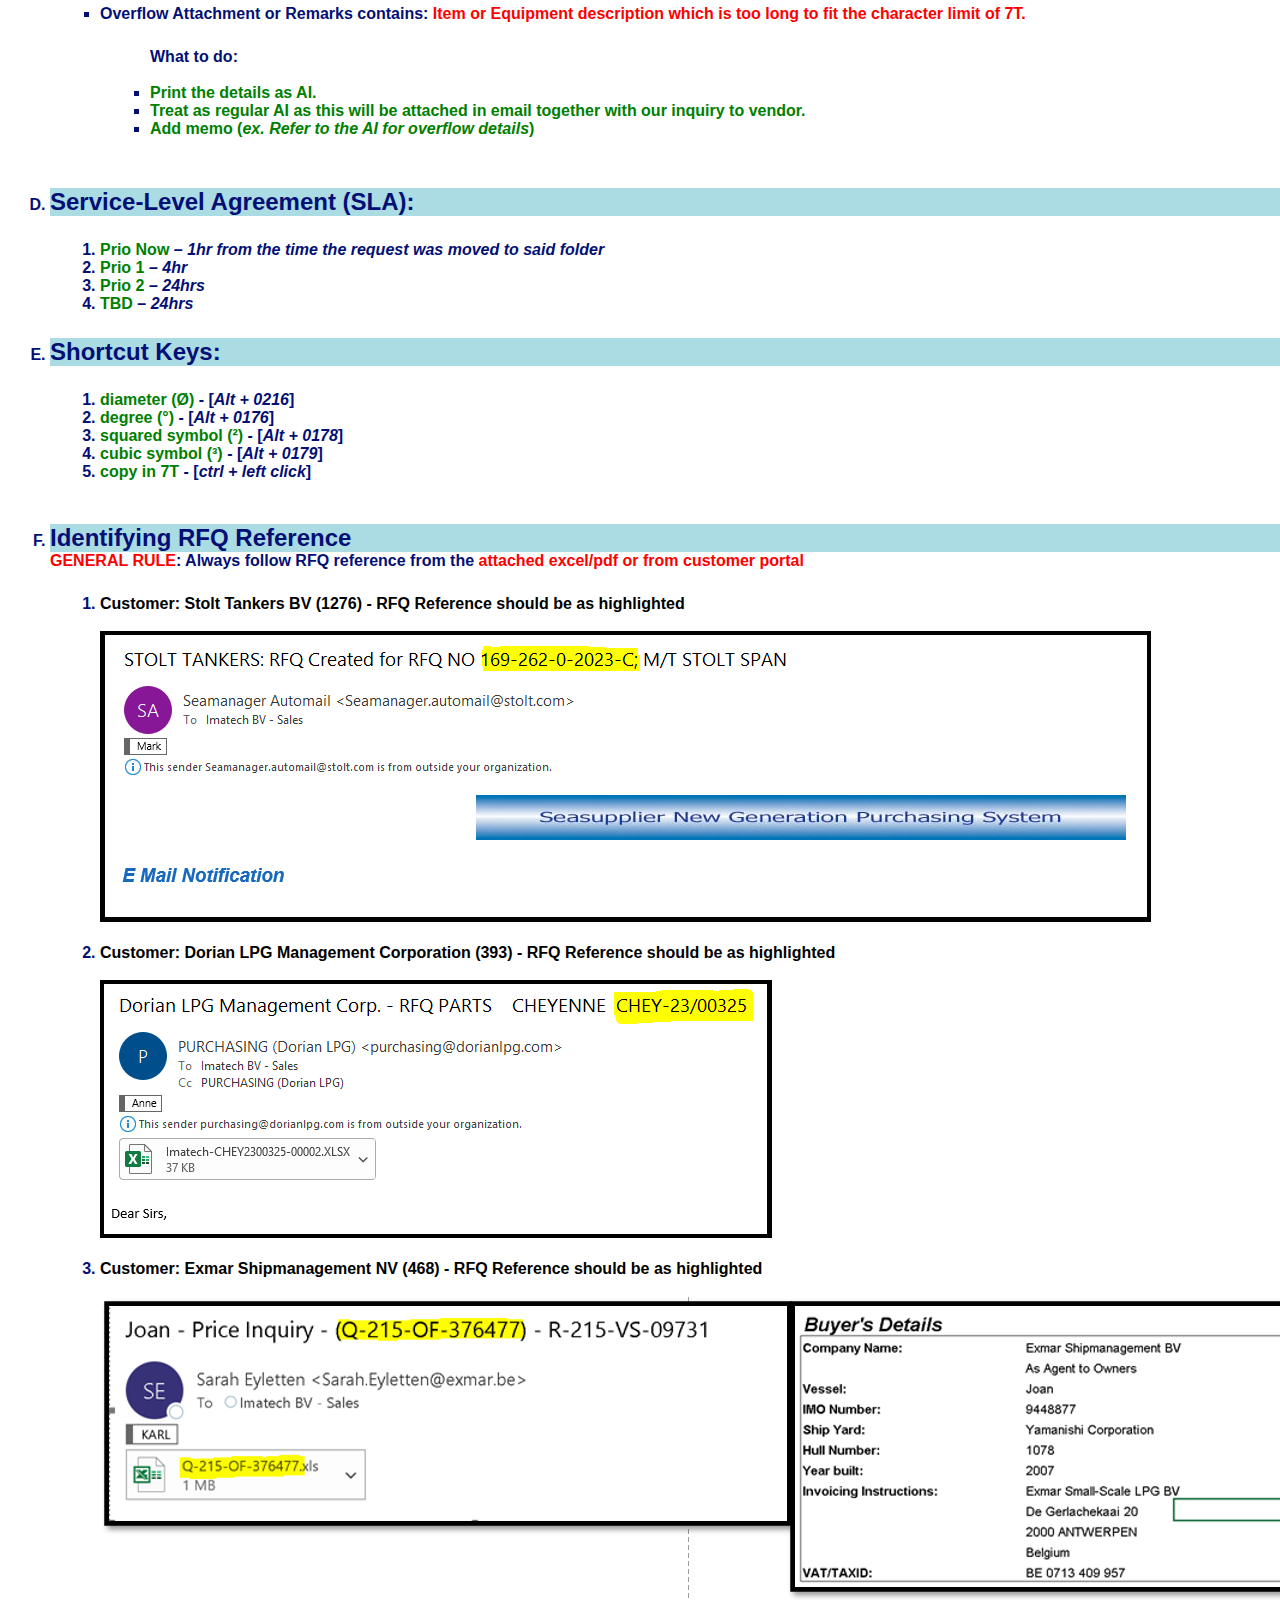
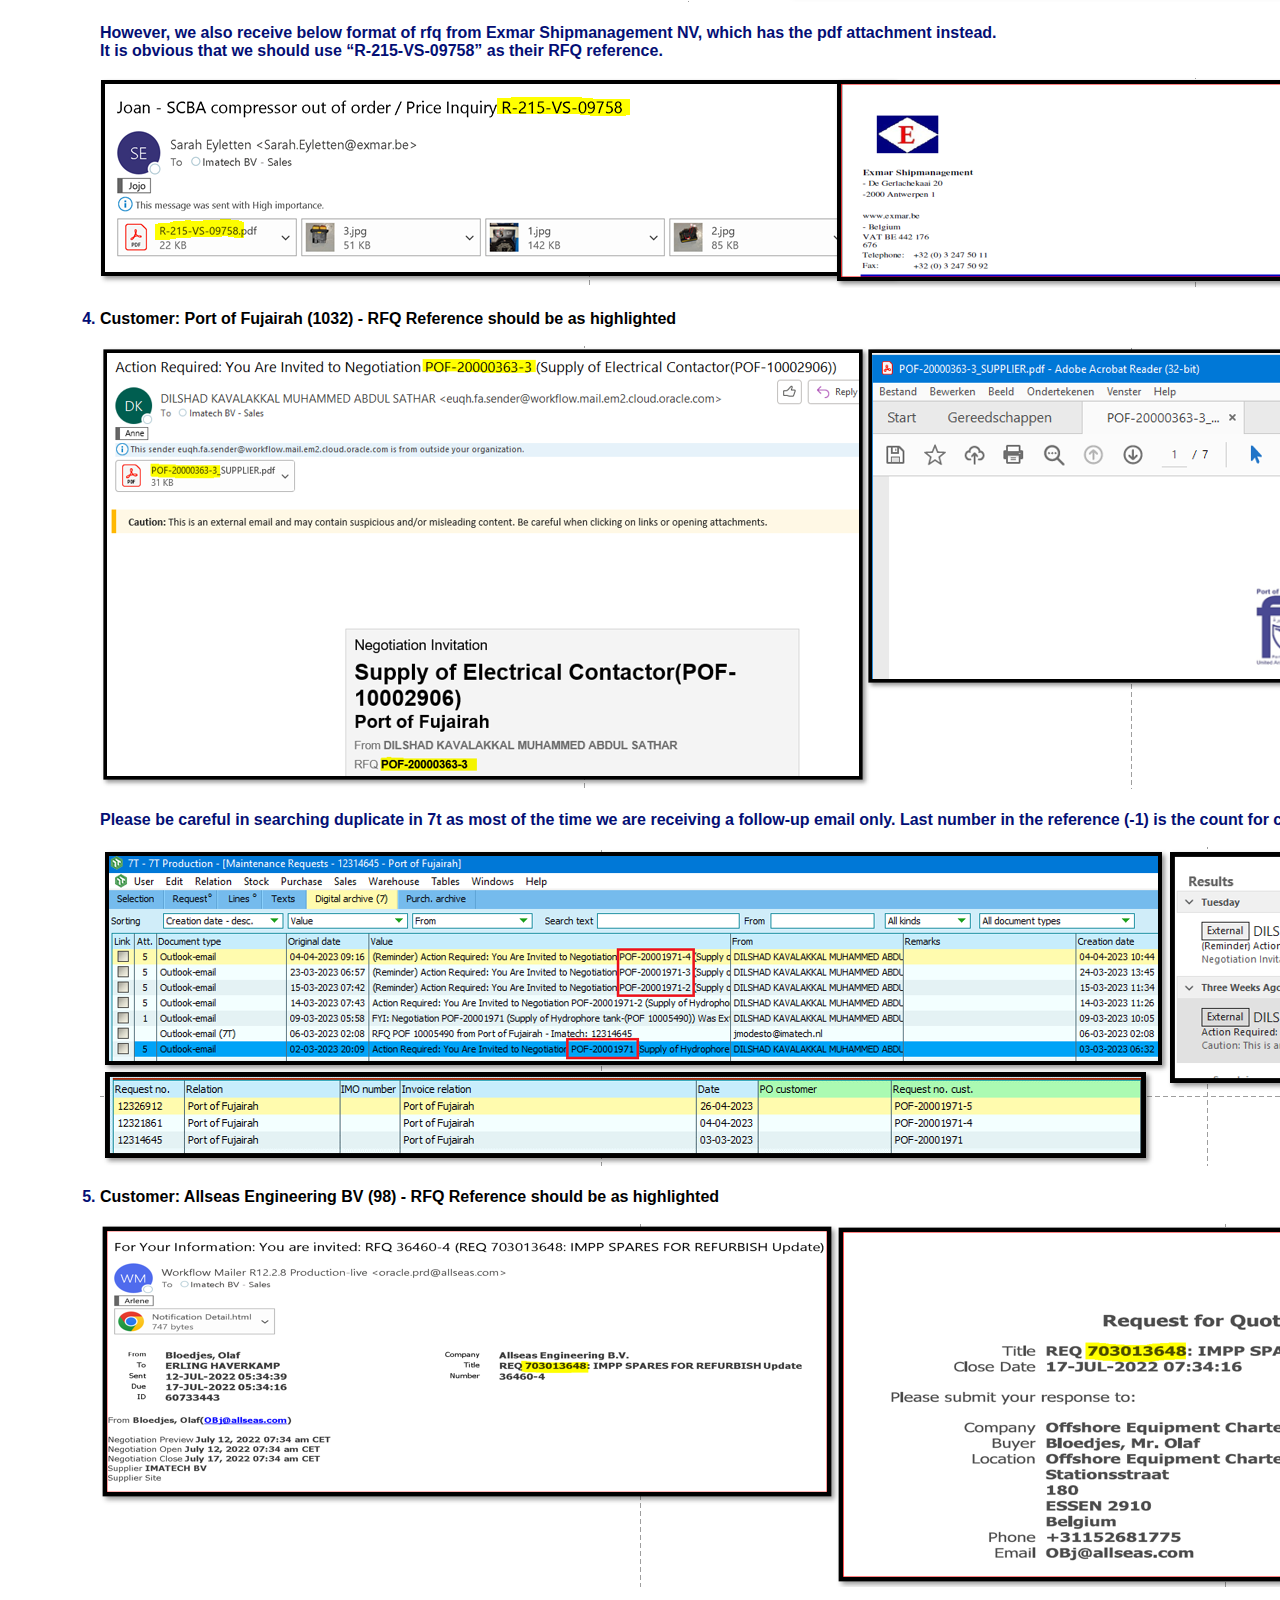
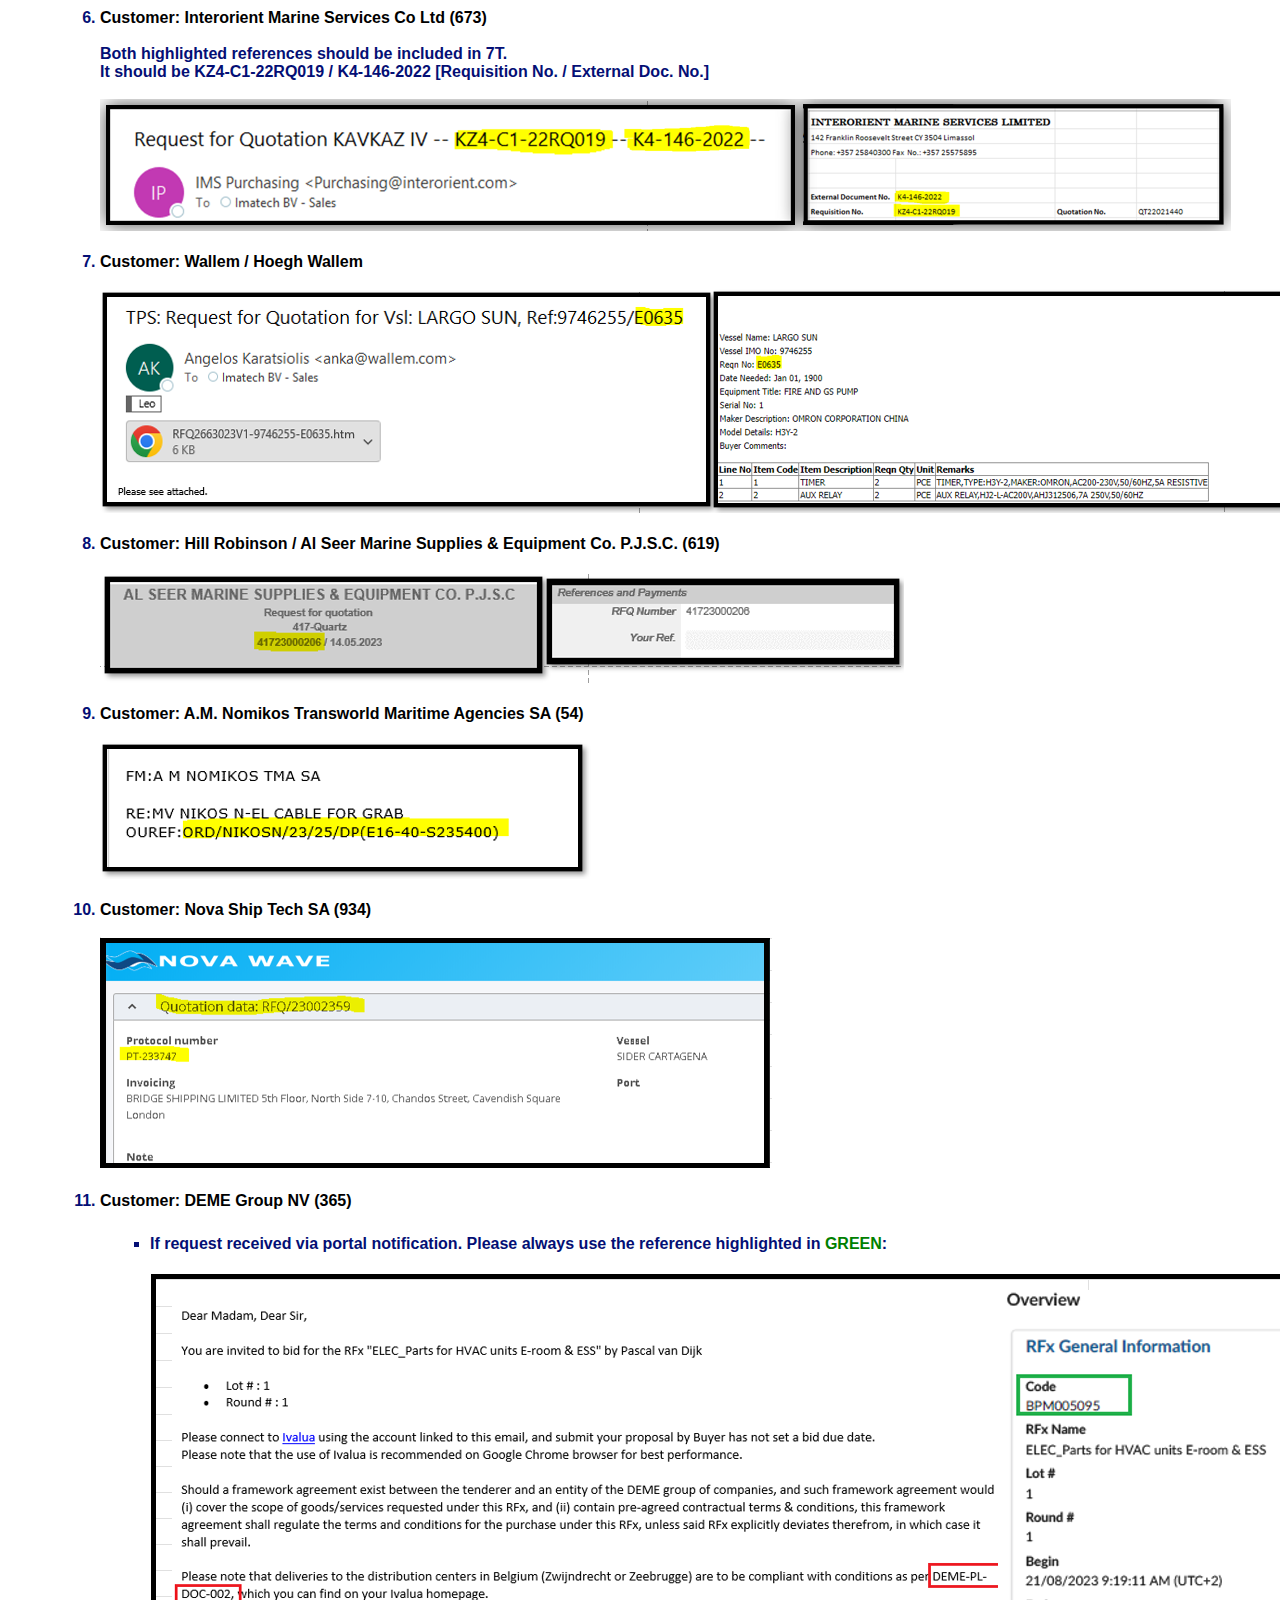
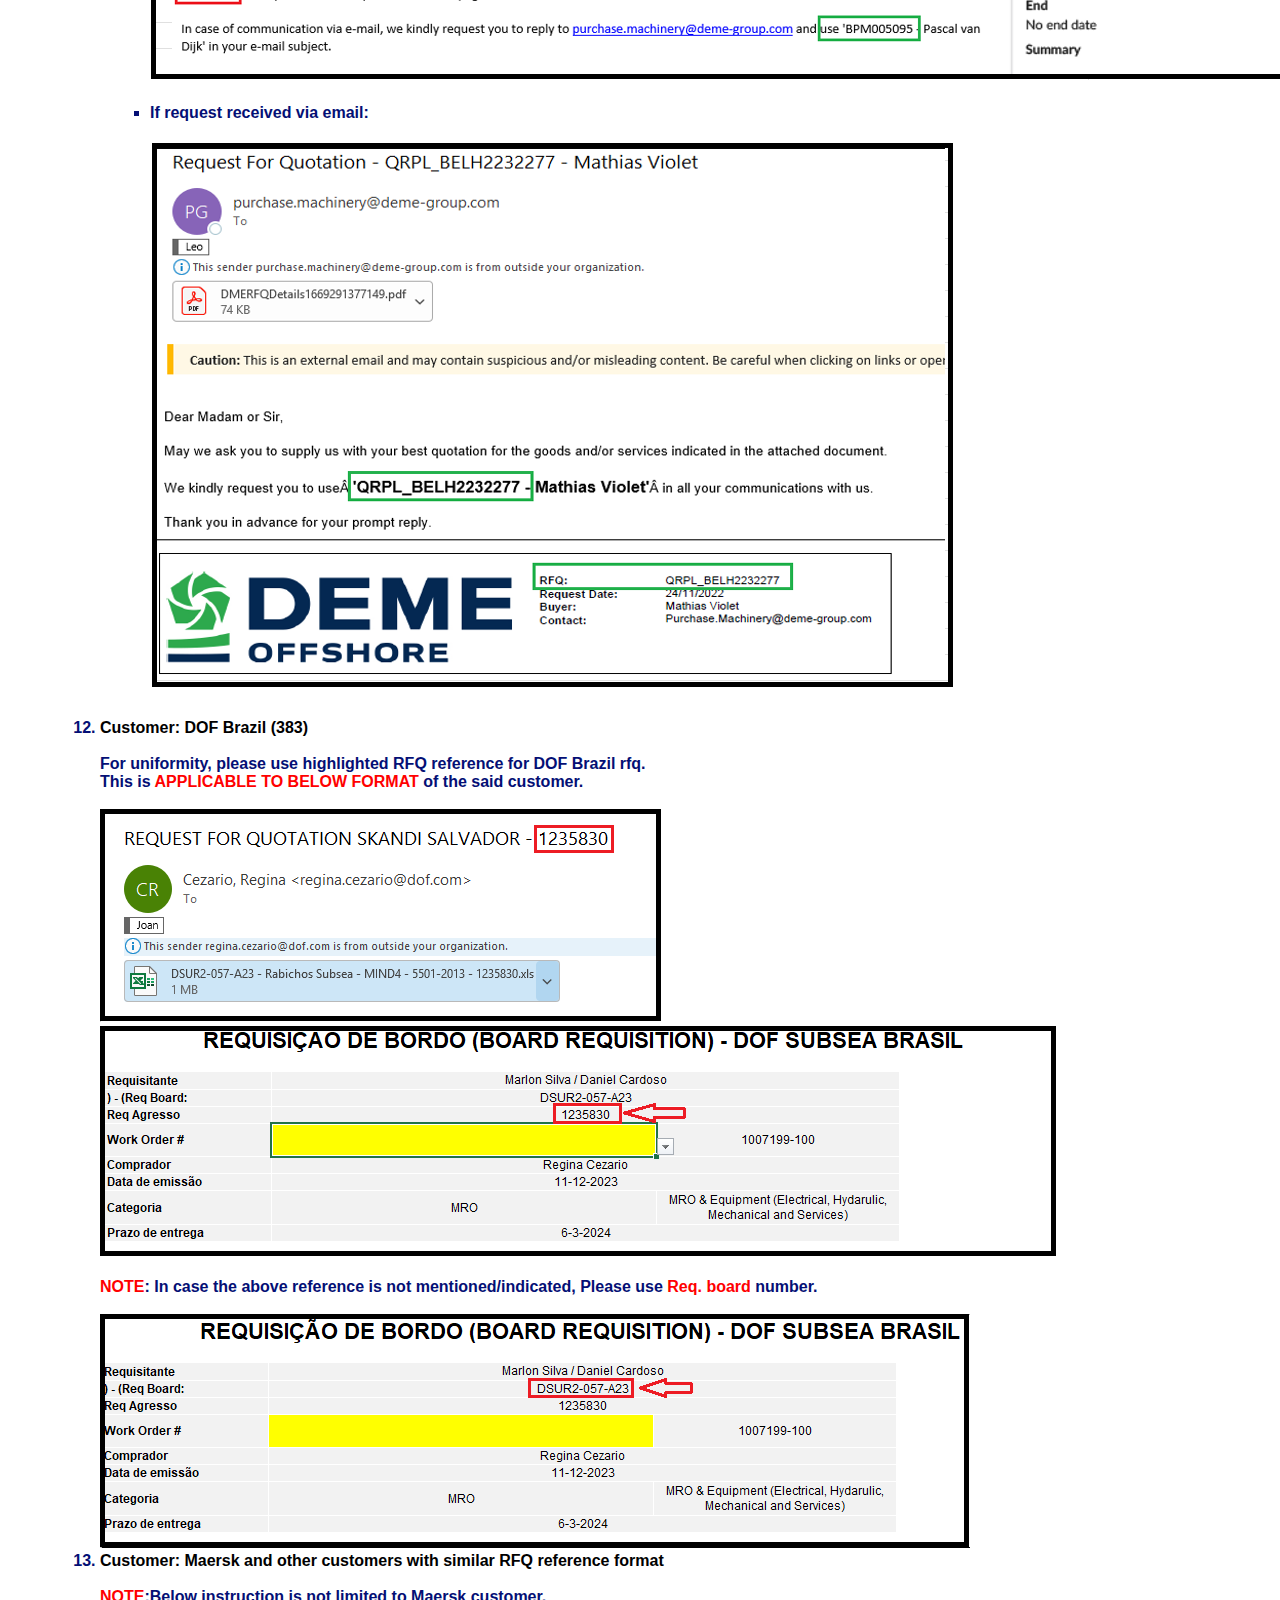
==== commit 54ce0c60: "Update index.html" ====
--- a/index.html
+++ b/index.html
@@ -250,7 +250,7 @@
 	<!--mission -->
 	<section id="Mission">
 		<div class="about-left-col">
-			<img src="images/mission.png">
+			<img src="Images/mission.PNG">
 		</div>
 		<div class="about-right-col">
 			<div class="mission-text">
@@ -270,7 +270,7 @@
 	<section id="nlteam">
 		<div class="nlteam-row-1">	
 			<div class="nlteam-col">
-				<img src="images/manager.jpg">
+				<img src="Images/manager.JPG">
 				<div class="nlteam-list">
 					<h4>PROJECT MANAGER</h4><br>
 					<li><a>Rogier van Wijk</a></li><br>
@@ -281,7 +281,7 @@
 				</div>
 			</div>
 			<div class="nlteam-col">
-				<img src="images/rep.jpg">
+				<img src="Images/rep.JPG">
 				<div class="nlteam-list">
 					<h4>REPRESENTATIVES/MANAGER</h4><br>
 					<li><a>Daphne Molle</a></li>
@@ -300,7 +300,7 @@
 				</div>
 			</div>
 			<div class="nlteam-col">
-				<img src="images/order.jpg">
+				<img src="Images/order.JPG">
 				<div class="nlteam-list">
 					<h4>ORDER FULFILLMENT</h4><br>
 					<li><a>Demy Oostewaal</a></li>
@@ -312,7 +312,7 @@
 			</div>
 		<div class="nlteam-row-2">
 			<div class="nlteam-col">
-				<img src="images/IT.jpg">
+				<img src="Images/IT.JPG">
 				<div class="nlteam-list">
 				<h4>IT MANAGER</h4><br>
 				<li><a>Randy Schwidder</a></li><br>
@@ -321,7 +321,7 @@
 				</div>
 			</div>
 			<div class="nlteam-col">
-				<img src="images/finance.jpg">
+				<img src="Images/finance.JPG">
 				<div class="nlteam-list">
 				<h4>FINANCE</h4><br>
 				<li><a>Daisy Dijkshoorn - Van Dongen</a></li>
@@ -331,7 +331,7 @@
 				</div>
 			</div>
 			<div class="nlteam-col">
-				<img src="images/support.jpg">
+				<img src="Images/support.JPG">
 				<div class="nlteam-list">
 				<h4>SALES SUPPORT</h4>	<br>
 				<li><a>Linda van der Waal</a></li>
@@ -344,21 +344,21 @@
 	<!--MNLTEAM -->
 	<section id="mnlteamheader">
 		<div class="mnl-left-col">
-			<img src="images/TEAM.jpg">
+			<img src="Images/TEAM.JPG">
 		</div>
 		<div class="mnl-right-col">
 			<h1>MANILA TEAM</h1> 
 			<section id="mnlteam">
 			<div class="mnlteam-row-1">	
 				<div class="mnlteam-col">
-					<img src="images/manager.jpg">
+					<img src="Images/manager.JPG">
 					<div class="mnlteam-list">
 						<h4>MANAGER/TEAM LEADER</h4><br>
 						<li><a>Raymar Paderogao</a></li>
 					</div>
 				</div>
 				<div class="mnlteam-col">
-					<img src="images/order.jpg">
+					<img src="Images/order.JPG">
 					<div class="mnlteam-list">
 						<h4>QA/SME</h4><br>
 						<li><a>Danna Saracho-Liboon</a></li><br>
@@ -370,7 +370,7 @@
 				</div>
 			<div class="mnlteam-row-2">
 				<div class="mnlteam-col">
-					<img src="images/support.jpg">
+					<img src="Images/support.JPG">
 					<div class="mnlteam-list">
 					<h4>SALES SUPPORT</h4><br>
 					<li><a>Anne Alvarez</a></li>
@@ -389,7 +389,7 @@
 					</div>
 				</div>
 				<div class="mnlteam-col">
-					<img src="images/finance.jpg">
+					<img src="Images/finance.JPG">
 					<div class="mnlteam-list">
 					<h4>TRAINEE</h4><br>
 					<li><a>Joseph Cruz</a></li>
@@ -403,7 +403,7 @@
 	<!--RFQ -->
 	<section id="overallheader">
 		<div id="RFQ" class="overall-left-col">
-			<img src="images/mission.png">
+			<img src="Images/mission.PNG">
 		</div>
 		<div class="overall-right-col">
 			<div class="overallbody-text">
@@ -482,10 +482,10 @@
 								<ul>Processed from <span style="color:GREEN;">Prio folders (Prio Now, 1, & 2)</span></ul><br>
 								<span style="color:RED;">Reminder:</span> Count in tracker should be referred from the count in lines tab of 7t.<br>
 								AI(more than 10), adding vessel and contact persons <span style="color:RED;">SHOULD NOT</span> be included in the count of line items to be tracked. You can choose to idle them.<br>
-									<img src="images/howtotrackrfq.PNG"><br><br>
+									<img src="Images/howtotrackrfq.PNG"><br><br>
 								<ul>Processed from <span style="color:GREEN;">TBD folders</span></ul><br>
 								Reminder: Count in tracker should always be 1 as only header was created. Same If NL advised to reject a 100+ line items: 1 count only (header)<br>
-									<img src="images/howtotrackTBD.PNG"><br>
+									<img src="Images/howtotrackTBD.PNG"><br>
 							</ol>
 					</div>
 			<hr></div>
@@ -509,7 +509,8 @@
 							<li><h2>Sending a query regarding Additional Information(AI)</h2>
 								<span style="color:RED;">REMINDER:</span> Before sending the email requesting for more information, check first in <span style="color:RED;">RFQ Received, Prio folders, Follow up to RFQ, Sales inbox folder.</span>
 								<ol class="overall-text-list">
-									<ul><li>Always send from Imatech BV - Sales (sales@imatech.nl)</li></ul>
+									<ul><li><span style="color:RED;">Always</span> send from Imatech BV - Sales (sales@imatech.nl)</li></ul>
+									<ul><li><span style="color:RED;">ALWAYS</span> mention customer reference in the subject (if not given).</li></ul>
 									<ul><li>Do not CC anyone(NL/Manila team)</li></ul>
 									<ul><li>Check salutation</li></ul>
 									<ul><span style="color:RED;"><i>e.g. Ms Larisa Vitalievna Kutyrkina</i></span> should be either <span style="color:GREEN;">Dear Larisa or  Dear Ms. Kutyrkina</span></ul>
@@ -565,11 +566,11 @@
 								<ol class="overall-text-list">
 									Possible scenarios: <br>
 										<ul><li>Overflow Attachment contains: <span style="color:RED;">Customer details and/or General Terms and Conditions</span> </li></ul>
-											<img src="images/Truncated1.PNG"><br><br>
+											<img src="Images/Truncated1.PNG"><br><br>
 											What to do: <br><span style="color:GREEN;">Ignore Overflow Attachment</span><br><br>
 										<ul><li>Overflow Attachment contains: <span style="color:RED;">A short additional information for the equipment or line item/s</span></li></ul>
-											<img src="images/Truncated2.PNG"><br><br>
-											<img src="images/Truncated3.PNG"><br><br>
+											<img src="Images/Truncated2.PNG"><br><br>
+											<img src="Images/Truncated3.PNG"><br><br>
 											What to do: <br>
 											<span style="color:GREEN;">Include the additional details in item description/IO.</span><br><br>
 										<ul><li>Overflow Attachment or Remarks contains: <span style="color:RED;">Item or Equipment description which is too long to fit the character limit of 7T.</span></li></ul>
@@ -600,50 +601,50 @@
 								<ul><span style="color:RED;">GENERAL RULE</span>: Always follow RFQ reference from the <span style="color:red;">attached excel/pdf or from customer portal</span></ul>
 									<ol class="overall-text-list">
 										<li><span style="color:BLACK;">Customer: Stolt Tankers BV (1276) - RFQ Reference should be as highlighted</span></li><br>
-											<img src="images/rfqref12.PNG"><br><br>
+											<img src="Images/rfqref12.PNG"><br><br>
 										<li><span style="color:BLACK;">Customer: Dorian LPG Management Corporation (393) - RFQ Reference should be as highlighted</span></li><br>
-											<img src="images/rfqref13.png"><br><br>
+											<img src="Images/rfqref13.PNG"><br><br>
 										<li><span style="color:BLACK;">Customer: Exmar Shipmanagement NV (468) - RFQ Reference should be as highlighted</li><br>
-											<img src="images/rfqref1.PNG"><br><br>
+											<img src="Images/rfqref1.PNG"><br><br>
 											However, we also receive below format of rfq from Exmar Shipmanagement NV, which has the pdf attachment instead.<br>
 											It is obvious that we should use “R-215-VS-09758” as their RFQ reference.<br><br>
-											<img src="images/rfqref2.PNG"><br><br>
+											<img src="Images/rfqref2.PNG"><br><br>
 										<li><span style="color:BLACK;">Customer: Port of Fujairah (1032) - RFQ Reference should be as highlighted</span></li><br>
-											<img src="images/rfqref3.PNG"><br><br>
+											<img src="Images/rfqref3.PNG"><br><br>
 											Please be careful in searching duplicate in 7t as most of the time we are receiving a follow-up email only. Last number in the reference (-1) is the count for customer's reminder. Do not treat this as a new request.<br><br>
-											<img src="images/rfqref4.PNG"><br><br>
+											<img src="Images/rfqref4.PNG"><br><br>
 										<li><span style="color:BLACK;">Customer: Allseas Engineering BV (98) - RFQ Reference should be as highlighted</span></li><br>
-											<img src="images/rfqref5.PNG"><br><br>
+											<img src="Images/rfqref5.PNG"><br><br>
 										<li><span style="color:BLACK;">Customer: Interorient Marine Services Co Ltd (673)</span></li><br>
 											Both highlighted references should be included in 7T.<br>
 											It should be KZ4-C1-22RQ019 / K4-146-2022 [Requisition No. / External Doc. No.]<br><br>
-											<img src="images/rfqref6.PNG"><br><br>
+											<img src="Images/rfqref6.PNG"><br><br>
 										<li><span style="color:BLACK;">Customer: Wallem / Hoegh Wallem</span></li><br>
-											<img src="images/rfqref7.PNG"><br><br>
+											<img src="Images/rfqref7.PNG"><br><br>
 										<li><span style="color:BLACK;">Customer: Hill Robinson / Al Seer Marine Supplies & Equipment Co. P.J.S.C. (619)</span></li><br>
-											<img src="images/rfqref8.PNG"><br><br>
+											<img src="Images/rfqref8.PNG"><br><br>
 										<li><span style="color:BLACK;">Customer: A.M. Nomikos Transworld Maritime Agencies SA (54)</span></li><br>
-											<img src="images/rfqref9.PNG"><br><br>
+											<img src="Images/rfqref9.PNG"><br><br>
 										<li><span style="color:BLACK;">Customer: Nova Ship Tech SA (934)</span></li><br>
-											<img src="images/rfqref10.PNG"><br><br>
+											<img src="Images/rfqref10.PNG"><br><br>
 										<li><span style="color:BLACK;">Customer: DEME Group NV (365)</span></li>
 											<ol class="overall-text-list">
 												<ul><li>If request received via portal notification. Please always use the reference highlighted in <span style="color:green;">GREEN</span>:</li></ul><br>
-													<img src="images/rfqref11.1.PNG"><br><br>
+													<img src="Images/rfqref11.1.PNG"><br><br>
 												<ul><li>If request received via email: </li></ul><br>
-													<img src="images/rfqref11.2.PNG"><br>
+													<img src="Images/rfqref11.2.PNG"><br>
 											</ol>
 										<li><span id="dofref" style="color:BLACK;">Customer: DOF Brazil (383)</span></li><br>
 											For uniformity, please use highlighted RFQ reference for DOF Brazil rfq.<br>
 											This is <span style="color:RED;">APPLICABLE TO BELOW FORMAT</span> of the said customer.<br><br>
-											<img src="images/dofref1.PNG"><br>
-											<img src="images/dofref2.PNG"><br><br>
+											<img src="Images/dofref1.PNG"><br>
+											<img src="Images/dofref2.PNG"><br><br>
 											<span style="color:RED;">NOTE</span>: In case the above reference is not mentioned/indicated, Please use <span style="color:RED;">Req. board</span> number. <br><br>
-											<img src="images/dofref3.PNG"><br>
+											<img src="Images/dofref3.PNG"><br>
 										<li><span id="" style="color:BLACK;">Customer: Maersk and other customers with similar RFQ reference format</span></li><br>
 											<span style="color:RED;">NOTE</span>:Below instruction is not limited to Maersk customer. <br>
 											Please remove below highlighted numbers from RFQ Reference. These are internal numbers of customer thus should not be included as RFQ Reference.<br><br>
-												<img src="images/Maerskref.png"><br>
+												<img src="Images/Maerskref.PNG"><br>
 									</ol>
 							<li id="searchrfq"><h2>Searching of RFQ References in 7T</h2></li>
 							<span style="color:RED;">REMINDER</span>: Always use reference converter<br><br>
@@ -653,33 +654,33 @@
 										<li>Customer: <span style="color:BLACK;">Wilhelmsen customer</span></li>
 											<ul>Customer often sends their request both via email and Shipserv.</ul>
 											<ul>However, the entities who sent the request are different and also there’s a difference with the references used, as below or vice versa.</ul><br>
-											<img src="images/searchref1.PNG"><br><br>
+											<img src="Images/searchref1.PNG"><br><br>
 										<li>Customer: <span style="color:BLACK;">Stolt Tankers BV (1276)</span></li><br>
 											<ul>When searching for an existing entry, do not include the letter from the reference.</ul><br>
-											<img src="images/searchref2.PNG"><br><br>
+											<img src="Images/searchref2.PNG"><br><br>
 											You should only search for <i>236-558-0-2022</i> in 7T using the Reference Converter.
 										<li>Customer: <span style="color:BLACK;">FOR KINNETIK PORTAL</span> (<span style="color:GREEN;"><i>e.g. BW LPG AS / BW Fleet Management AS / Hafnia Tankers Pte Ltd</i></span>)</li><br>
 											<ul>Kinnetik portal customers sometimes send there request from the purchaser's personal email as well and the format of references changes.</ul>
 											<ul>So when searching for an existing entry, always use the first set of reference as highlighted from the below example of repeated references. </ul><br>
-											<img src="images/searchref3.PNG"><br>
+											<img src="Images/searchref3.PNG"><br>
 											<ul>example of RFQ sent twice(personal email and portal notif email)</ul><br>
-											<img src="images/searchref4.PNG"><br><br>
+											<img src="Images/searchref4.PNG"><br><br>
 										<li>Customer: <span style="color:BLACK;">ABC Maritime (59)</span></li><br>
 											<ul>RFQ Reference: <span style="color:GREEN;"><i>KETR22R119-1</i></span></ul>
 											<ul>When searching only use: <span style="color:GREEN;"><i>KETR22R119</i></span></ul><br>
-											<img src="images/searchref5.PNG"><br><br>
+											<img src="Images/searchref5.PNG"><br><br>
 										<li>Customer: <span style="color:BLACK;">Eastaway Ship Management Pte. Ltd. (30981)</span></li><br>
 											<ul>RFQ Reference: <span style="color:GREEN;"><i>XPSOU-2022-ST0065-B(01)</i></span></ul>
 											<ul>When searching only use: <span style="color:GREEN;"><i>2022-ST0065</i></span></ul><br>
-											<img src="images/searchref6.PNG"><br><br>
+											<img src="Images/searchref6.PNG"><br><br>
 										<li>Customer: <span style="color:BLACK;">Döhle Shipmanagement Limited</span> (Previously Midocean IOM Ltd)(845)</li><br>
 											<ul>RFQ Reference: <span style="color:GREEN;"><i>EASA-VR-PA-050_22</i></span></ul>
 											<ul>When searching only use: <span style="color:GREEN;"><i>EASA-VR-PA-050_22</i></span> (only use first set of ref)</ul><br>
-											<img src="images/searchref7.PNG"><br><br>
+											<img src="Images/searchref7.PNG"><br><br>
 										<li>Customer: B2B Customers</li><br>
 											<ul>RFQ Reference: <span style="color:GREEN;"><i>5501-01684</i></span></ul>
 											<ul>When searching only use: <span style="color:GREEN;"><i>5501-01684</i></span></ul><br>
-											<img src="images/searchref8.PNG"><br><br>
+											<img src="Images/searchref8.PNG"><br><br>
 									</ol>
 							<li id="vessel"><h2>Identifying Vessel Names</h2></li>
 								<ul><span style="color:RED;">REMINDER</span>: Check carefully, search in google and ask when unsure</ul>
@@ -694,12 +695,12 @@
 												<li>On behalf of <span style="color:GREEN;"><i>TOG MOR</i></span> Transport Chartering</li><br>
 												other examples:
 											</ol>
-												<img src="images/vessel1.PNG"><br>
+												<img src="Images/vessel1.PNG"><br>
 										<li>Customer: CRAIG International LLC (321) and other Craig entity</li><br>
 											Vessel name: <span style="color:BLACK;">T28</span> = <span style="color:GREEN;"><i>Telford 28</i></span><br><br>
-												<img src="images/vessel2.PNG"><br><br>
+												<img src="Images/vessel2.PNG"><br><br>
 										<li>Customer: <span style="color:BLACK;">Royal Caribbean Cruises Limited (1113)</span></li><br>
-											<img src="images/vessel3.PNG"><br><br>
+											<img src="Images/vessel3.PNG"><br><br>
 										<li>Customer: <span style="color:BLACK;">TUI Cruises GmbH (1402)</span></li><br>
 											Please use IMO <span style="color:GREEN;"><i>9785364</i></span> (<i>Mein Schiff I NMS1</i>) when processing RFQ’s and orders for TUI Mein Schiff 1N.<br>
 											NMSI means : New Mein Schiff I.<br><br>
@@ -709,19 +710,19 @@
 											(RFQ) TUI MEIN SCHIFF <span style="color:RED;">2 NEU</span> = (7T) Mein Schiff <span style="color:RED;">II NMS2</span><br><br>
 										<li>Customer: <span style="color:BLACK;">Sapura Navegação Marítima S.A. (1135)</span></li><br>
 											Vessel name: <span style="color:BLACK;">TOP</span> = <span style="color:GREEN;"><i>Sapura Topazio</i></span><br><br>
-											<img src="images/vessel7.PNG"><br><br>
+											<img src="Images/vessel7.PNG"><br><br>
 											Vessel name: <span style="color:BLACK;">RUB</span> = <span style="color:GREEN;"><i>Sapura Rubi</i></span><br><br>
-											<img src="images/vessel8.PNG"><br><br><br>
+											<img src="Images/vessel8.PNG"><br><br><br>
 										<li>Customer: <span style="color:BLACK;">DEME Group NV (365)</span></li><br>
 											Vessel name is under <span style="color:GREEN;"><i>DESTINATION</i></span> column<br><br>
-											<img src="images/vessel9.PNG"><br><br>
+											<img src="Images/vessel9.PNG"><br><br>
 										<li>Customer: <span style="color:BLACK;">LLYR Marine NL (765)</span></li>	
 											Vessel name can be found in the <span style="color:GREEN;"><i>SUBJECT</i></span> or labeled as <span style="color:GREEN;"><i>DELIVERY LOCATION</i></span> in pdf.<br><br>
-											<img src="images/vessel10.PNG"><br>
-											<img src="images/vessel11.PNG"><br><br>
+											<img src="Images/vessel10.PNG"><br>
+											<img src="Images/vessel11.PNG"><br><br>
 										<li>Special cases: <span style="color:BLACK;">Petrodec BV (1016)</span></li>
 											<ul>Please be advised that all requests and orders sent by customer<span style="color:BLACK;"> Petrodec BV (1016)</span> on behalf of <span style="color:RED;"><i>ERDA Contractors BV</i></span> should be processed under vessel <span style="color:GREEN;"><i>Energy Endeavour / ERDA (5677)</i></span>.</ul><br>
-												<img src="images/vessel4.PNG"><br><br>
+												<img src="Images/vessel4.PNG"><br><br>
 										<li>Special cases: <span style="color:BLACK;">Ocean Operations AS (944)</span></li><br>
 											<ul>Subject customer usually sends their RFQs and direct orders without vessel name.</ul>
 											<ul>If <span style="color:RED;">NOT</span> provided, <span style="color:GREEN;">please use IMO <I>7500877 (Dhirubhai 1)</I></span>.</ul><br>
@@ -729,7 +730,7 @@
 											<ul>Please be on the lookout for requests/orders from <span style="color:RED;">OSM vessels with VOC extension</span>. These are basically vessels that are already registered in NAV with standard numeric IMO. </ul>
 											<ul>However should you encounter one, <span style="color:GREEN;">choose the vessel which has VOC extension</span> too. This is very critical for invoicing process. </ul>
 											<ul>Person/company handling the VOC management plan of the vessel could be a different entity than the one who manages other requisitions of the vessel, thus a different invoice address.</ul>
-												<br><img src="images/vessel5.PNG"><br><br>
+												<br><img src="Images/vessel5.PNG"><br><br>
 											<ul>As a general instruction, ensure to check the vessel when processing RFQs and sales orders. </ul>
 											<ul>Please be reminded that Shipserv integration autopopulates the vessel field, adjust the vessel per above instruction, as applicable.</ul><br>
 										<li>Special cases: <span style="color:BLACK;">Green Bodø (8285) for Customer Green Reefers ASA (563)</span></li><br>
@@ -739,7 +740,7 @@
 											<ul>As a gerenal instruction, vessel and IMO of the RFQ/SO in NAV must be checked at all times if they match with the customer’s request/order. However, Green Bodø is an exception.</ul>
 											<ul>Smartsupplier will integrate the request with the incorrect IMO (<span style="color:RED;">8864555</span>), which will make it look like NAV matches the request. In this case, alter the vessel to reflect the correct IMO (<span style="color:GREEN;">8804555</span>).</ul>
 											<ul>This is also applicable with when we receive a purchase order from the customer. Should you encounter a request/order already with correct IMO, please let us know.</ul><BR>
-												<img src="images/vessel6.PNG"><br>
+												<img src="Images/vessel6.PNG"><br>
 										</ol>
 							<li id="custcontact"><h2>Customer Contact Instruction</h2></li>
 								<ul><span style="color:RED;">REMINDER</span> Check carefully, search in google and ask when unsure</ul>
@@ -782,13 +783,13 @@
 											<ul>Please be on the lookout for contacts with email address ending with <span style="color:RED;">dofbrasil.com</span>.</ul>
 											<ul>This domain name has already been decommissioned and therefore should be replaced with dof.com.</ul>
 											<ul>The local part of the email address remains the same. Update the contact card should you encounter one.</ul><br>
-											<img src="images/contactinst1.PNG"><br><br>
+											<img src="Images/contactinst1.PNG"><br><br>
 										<li>Customer: <span style="color:BLACK;">Fugro Marine Services BV (510)</span></li>	
 											<ul>This time, use the office designation format as contact.</ul><br>
-											<img src="images/contactinst2.PNG"><br><br>
+											<img src="Images/contactinst2.PNG"><br><br>
 										<li>Customer: <span style="color:BLACK;">Dania Ship Management A/S (350)</span></li>
 											<ul>Please note that for below Dania vessels, all communications should be with <i><u>purchase@daniaship.com</u></i>, therefore regardless if request/order was received from a personal email address.</ul><br>
-											<img src="images/contactinst3.PNG"><br><br>
+											<img src="Images/contactinst3.PNG"><br><br>
 										<li>Customer: <span style="color:BLACK;">V.Ships Customer: Germany vs. Hamburg</span></li>
 											<ol type="a" class="overall-text-list">
 												<li><span style="color:GREEN;">V.Ships (Germany) GmbH (1429)</span></li>
@@ -800,8 +801,8 @@
 											</ol>
 										<li id="Shipsofficer">Contacts: <span style="color:BLACK;">Ship's Officer</span></li>
 											<ul>For all customers, if request is sent by a Ship’s officer, please <span style="color:RED;">DO NOT</span> use a personal name as contact but rather create/use the ship’s office/job title of the person who sent the request.</ul><br>
-											<img src="images/shipcontact1.PNG"><br>
-											<img src="images/shipcontact2.PNG">
+											<img src="Images/shipcontact1.PNG"><br>
+											<img src="Images/shipcontact2.PNG">
 									</ol>
 							<li><h2>Duplicate Emails</h2></li>
 								<ul>Please watch out for RFQs/Orders/etc with both sales and info as recipients.</ul>
@@ -851,13 +852,13 @@
 								<ul>Enter the translated description and <span style="color:RED;">put ORIGINAL text in paranthesis</span> [<i>e.g. <span style="color:GREEN;">limit switch (eindschakelaar)</span></i>]</ul>
 								<ul>Only for <span style="color:GREEN;">Wilson Sons Ultra Tug Offshore (1516)</span>, <span style="color:RED;">DO NOT</span> include the original text in the description anymore.</ul><br>	
 							<li><h2>External Article code vs External Description</h2></li><br>
-								<img src="images/externalarticlecode.PNG"><br><br>
+								<img src="Images/externalarticlecode.PNG"><br><br>
 									For <span style="color:RED;">SHIPSERV</span> customers: If catalog was enter incorrectly and has to correct it. We have to delete the ARTICLE CODE then hit TAB. <br>
 									Then you can enter the correct catalog.<br><br>
-								<img src="images/externalarticlecode.1.PNG"><br><br>
+								<img src="Images/externalarticlecode.1.PNG"><br><br>
 									If below POP-UP message appears, just click YES (all) <br>
 									It must also be ensured that there have been changes in the details of the correctly entered catalog.<br><br>
-								<img src="images/externalarticlecode.2.PNG"><br><br>
+								<img src="Images/externalarticlecode.2.PNG"><br><br>
 							<li><h2>Datasheet, Conformity and Certificate requirement</h2></li>
 								<ol type="I" class="overall-text-list">
 									<li><span style="color:BLACK;">Data Sheet</span> – a document providing the specifications for a particular product.</li>
@@ -904,7 +905,7 @@
 										<ul>If the scenario is the item 2 only says “with certificate” and no other descriptions, then this could already be added in item.</ul>	
 										<ul>No need to process it as item 2.</ul>
 											<ul><i><span style="color:GREEN;">e.g. line item 1 should include "with certificate" or "certificate required", line item 2 description should be "CERTIFICATION"</span></i></ul><br>
-												<img src="images/certreq.PNG"><br>
+												<img src="Images/certreq.PNG"><br>
 								</ol>				
 							<li><h2>Representations</h2></li>		
 										<ul>The following companies are asking Imatech to act as their <span style="color:RED;">REPRESENTATIVE</span>.</ul><br>
@@ -935,31 +936,31 @@
 												<li><span style="color:GREEN;">Shipyard Name</span></li>
 												<li><span style="color:GREEN;">Ship Date of Delivery</span></li>
 												<li><span style="color:GREEN;">IMO Number</span></li>
-												<img src="images/Hullimo.PNG">
+												<img src="Images/Hullimo.PNG">
 											</ol>                         
 									<li><h3><span style="color:BLACK;">Customer Internal Numbers</span></h3></li>
 										<ul>Below details should be omitted from the request as it is considered <span style="color:RED;">INTERNAL REFERENCE</span> number of customer. See highlighted details for your reference</ul>
 											<ol class="overall-text-list">
 												<li><span style="color:BLACK;">Allseas Engineering BV (98)</span></li><br>
-													<img src="images/itemnoallseas.png"><br><br>
+													<img src="Images/itemnoallseas.PNG"><br><br>
 												<li><span style="color:BLACK;">Wilson Sons Ultra Tug Offshore (1516)</span></li><br>
-													<img src="images/wsutcod.PNG"><br><br>
+													<img src="Images/wsutcod.PNG"><br><br>
 												<li><span style="color:BLACK;">Neptuno Offshore Pte Ltd (908) & Atlantis Offshore Pte Ltd (155)</span></li><br>
-													<img src="images/idnumneptuno.PNG"><br><br>
+													<img src="Images/idnumneptuno.PNG"><br><br>
 												<li><span style="color:BLACK;">PAL-econnect portal customers</span></li><br>
-													<img src="images/bernharditemcode.PNG"><br><br>
+													<img src="Images/bernharditemcode.PNG"><br><br>
 												<li><span style="color:BLACK;">Trireme Vessel Management NV (1393)</span></li><br>
-													<img src="images/triremeacctno.PNG"><br><br>
+													<img src="Images/triremeacctno.PNG"><br><br>
 												<li><span style="color:BLACK;">AUERBACH Bereederung GmbH & Co. KG (31562)</span></li>	<br>
-													<img src="images/auerbachitemno1.PNG">
-													<img src="images/auerbachitemno2.PNG"><br><br>
+													<img src="Images/auerbachitemno1.PNG">
+													<img src="Images/auerbachitemno2.PNG"><br><br>
 											</ol>
 									<li><h3><span style="color:BLACK;">Radio Frequencies</span></h3></li>
 										<ul>Instead of below item description, the details for frequencies must be moved to IO.</ul><br>
-											<img src="images/frequency1.png">
+											<img src="Images/frequency1.PNG">
 										<ul>See below sample: It should be added under the same line with the IO but separated by a space</ul><br>
-											<img src="images/frequency2.PNG"><br>
-											<img src="images/frequency3.png"><br><br>
+											<img src="Images/frequency2.PNG"><br>
+											<img src="Images/frequency3.PNG"><br><br>
 									<li><h3><span style="color:BLACK;">B2B Customer</span></h3></li>
 									<span style="color:RED;">REMINDER</span>: When request is <span style="color:RED;">NOT yet available in portal</span>, just flag the email w/ category but <span style="color:RED;">monitor until 48hrs</span>. After 48hrs and RFQ reference is <span style="color:RED;">still NOT available</span> you can create a <span style="color:RED;">HEADER</span> and put this now to <span style="color:RED;">Rejected (imatech)</span><br><br>
 										<ul>Moving forward, we have to <span style="color:RED;">counter check</span> the total line item/s in the downloaded <span style="color:RED;">RFQ PDF</span> vs. the <span style="color:RED;">line item in the system</span>.</ul>
@@ -971,9 +972,9 @@
 												<ul><li>Make a remarks in the Memo that additional line item (indicate the line item number) is based on the customer's portal with 0qnty (<i><span style="color:GREEN;">e.g. 21/4 ds> addnl line item 1 is based on the customer's portal with 0 QTY</span></i>)</li></ul>
 												<ul><li>As our <span style="color:GREEN;">default put 1pce</span> for every 0 quantity found</li></ul>
 											</ol>	
-												<img src="images/b2binst.PNG">
+												<img src="Images/b2binst.PNG">
 												<ul>See below sample: It should be added under the same line with the IO but separated by a space</ul><br>
-												<img src="images/frequency2.PNG"><br>	
+												<img src="Images/frequency2.PNG"><br>	
 									<li><h3><span style="color:BLACK;">Electrolux</span></h3></li>
 										<ul>When item requested is an <span style="color:RED;">Electrolux item</span> or for an <span style="color:RED;">Electrolux equipment</span>, please put <span style="color:red;">all information</span> in the description, <span style="color:red;">including part numbers</span>.</ul>
 										<ul>In other words, instead of filling out the Cat no. field with the part number, include it in the description.</ul><br>
@@ -1075,10 +1076,10 @@
 											</table> <br>
 											<li><h3><span style="color:BLACK;">Outbound cost - Request Memo</span></h3></li>
 												<ul>For all customers which case by case specifically ask for transport cost (outbound) in their RFQ/email, make a note "<span style="color:RED;">Outbound Cost</span>" in Request memo.</ul><br>
-												<img src="images/outbound1.PNG"><br>
+												<img src="Images/outbound1.PNG"><br>
 												<ul>This note should trigger NL to check for the transport cost. This instruction will apply for all transport cost outside of Netherland.</ul><br>
 												<ul><i><span style="color:GREEN;">e.g. Note: This is just an example so watch out on other customer's RFQ emails.</span></i></ul><br>
-												<img src="images/outbound2.PNG"><br>
+												<img src="Images/outbound2.PNG"><br>
 								</ol>		
 										<li id="custentity"><h2>Correct Customer Entity per vessel and customer name.</h2></li>
 											<ul>What customer entity to use in 7T according to vessel name and customer name in email signatory</ul>
@@ -1093,23 +1094,23 @@
 														<ul><span style="color:RED;">SOFO in P1</span> will be processed under <span style="color:GREEN;">Sostad farstad Norway</span>.</ul><br>	
 													<li><span style="color:BLACK;">Stolthaven Terminals BV (1278)</li>
 														<ul>Requests such as below should be processed under above mentioned customer name</ul><br>
-															<img src="images/custentity1.PNG"><br><br>
+															<img src="Images/custentity1.PNG"><br><br>
 													<li><span style="color:BLACK;">P&O vs Topaz</span></li>
 														<ul>Please be advised that requests/orders with footer/signatory as below should be processed under respective P&O customer entity, regardless if attachment is a Topaz document.</ul><br>
 														<ul><i><span style="color:GREEN;">e.g. - P&O Maritime Logistics - Azerbaijan</span></i></ul>
 														<ul>Topaz was merged with P&O upon acquisition by DP World, a global port operator, however, <span style="color:RED;">outbound cost is not applicable for POD Baku</span>.</ul><br>
-															<img src="images/custentity2.PNG"><br><br>
+															<img src="Images/custentity2.PNG"><br><br>
 														<ul>As a follow-up to previous instruction, below is an exception.</ul>	<br>
-															<img src="images/custentity3.PNG"><br><br>
+															<img src="Images/custentity3.PNG"><br><br>
 														<ul>If address is <span style="color:RED;">Dubai</span>, then process the order/request under <span style="color:RED;">Topaz Energy and Marine</span>.</ul>	<br>
 													<li><span style="color:BLACK;">Craig vs. Telford</span></li>
 														<ul>Please be advised that should the request/order has signatory as below (among others), </ul>
 														<ul>It should be processed under respective Craig entity.</ul><br>
 															<ol class="overall-text-list">
 																<ul><li><span style="color:BLACK;">CRAIG International LLC (321)</span></li></ul><br>
-																	<img src="images/custentity4.PNG"><br><br>
+																	<img src="Images/custentity4.PNG"><br><br>
 																<ul><li><span style="color:BLACK;">Craig International Middle East DMCC (322)</span></li></ul><br>
-																	<img src="images/custentity5.PNG"><br><br>
+																	<img src="Images/custentity5.PNG"><br><br>
 															</ol>
 													<li><span style="color:BLACK;">Geoplex Drillteq Limited (531) - Yinson Production Agreement</li>
 														<ul>RFQ and PO for vessel <span style="color:RED;">Adoon</span> should be processed under <span style="color:RED;">Geoplex</span>.</ul><br>
@@ -1134,15 +1135,15 @@
 													<li>When <i><span style="color:RED;">TO CONSIDER</span></i> as Port Singapore</li>
 														<ol type="1" class="overall-text-list">
 															<li>When it is <span style="color:RED;">clearly stated</span> that Delivery port is Singapore</li><br>
-																<img src="images/sgport1.PNG"><br><br>
+																<img src="Images/sgport1.PNG"><br><br>
 															<li>When indicated in their request that supplier should be <span style="color:RED;">Imatech Bv Singapore Branch</span></li>
 																<ul>For MOL - Imatech SG, always add SG line and remark. </ul>
 																<ul>However if indicated Port of Delivery is of a different location, please add a remark (<i><span style="color:GREEN;">e.g. Imatech SG but port of delivery is</i></span> : <i><span style="color:GREEN;">[location])</span></i></ul><br>
-																<img src="images/sgport2.PNG"><br>
+																<img src="Images/sgport2.PNG"><br>
 															<li>When customer is asking for a <span style="color:RED;">stock in Singapore</span> or an <span style="color:RED;">ETA / vessel calling is in Singapore</span></li><br>
-																<img src="images/sgport3.PNG"><br>
+																<img src="Images/sgport3.PNG"><br>
 															<li>When <span style="color:RED;">Delivery Address</span> is Singapore</li><br>
-																<img src="images/sgport4.PNG"><br>
+																<img src="Images/sgport4.PNG"><br>
 															<li>Special cases: When the Customer is <span style="color:RED;">Beng Hui Marine Electrical Pte Ltd</span>.</li><br>
 															<li>Special cases: <span style="color:RED;">Westfal-Larsen Management AS (1505)</span></li><br>
 																<ul>For Westfal-Larsen (1505), they won’t mention directly that Port of delivery is Singapore. </ul>
@@ -1154,16 +1155,16 @@
 													<li>When <i><span style="color:RED;">NOT TO CONSIDER</span></i> as Port Singapore </li>
 														<ol type="1" class="overall-text-list">
 															<li>When Singapore is mentioned in <span style="color:RED;">Billing Details</span></li><br>
-															<img src="images/notsgport1.PNG"><br><br>
+															<img src="Images/notsgport1.PNG"><br><br>
 															<li>When Fred Olsen customer has delivery agent Marinetrans as below:</li>
 															<ul>Please note that <span style="color:RED;">Singaporestraat</span> is just a street name located in NL, therefore delivery is not in SG thus there shouldn’t be any SG remarks for this case.</ul><br>
-															<img src="images/notsgport2.PNG"><br><br>
+															<img src="Images/notsgport2.PNG"><br><br>
 															<li>When it is indicated under <span style="color:RED;">Flag State</span></li><br>
-															<img src="images/notsgport3.PNG"><br><br>
+															<img src="Images/notsgport3.PNG"><br><br>
 															<li>Delivery is Singapore but with a <span style="color:RED;">different delivery in buyer comments/remarks</span>. Reminder: remarks/comments are always leading</li><br>
-															<img src="images/notsgport4.PNG"><br><br>
+															<img src="Images/notsgport4.PNG"><br><br>
 															<li>Special case: Stolt Tankers BV (1276) - <span style="color:RED;">When Delivery Port indicates Singapore</span>, However <span style="color:RED;">if Singapore is mentioned in REMARKS then process as Port Singapore</span></li><br>
-															<img src="images/notsgport5.PNG"><br><br>
+															<img src="Images/notsgport5.PNG"><br><br>
 														</ol>
 													<li>OTHER Port related instructions</li>	
 														<ol type="1" class="overall-text-list">
@@ -1176,7 +1177,7 @@
 																	</ol>
 																	The instruction to include a PORT in IO(first line item) and in request memo(topmost line) is not only applicable to Singapore port, but all port mentioned in RFQ for above customers.
 																	For Singapore port, simply put Singapore, no need to add a label “Port:” <br><br>
-																	<img src="images/sgport5.PNG">
+																	<img src="Images/sgport5.PNG">
 																</ol>
 													</ol>
 										<li id="urgentrfq"><h3>URGENT RFQs</h3></li>
@@ -1225,7 +1226,7 @@
 															<li>Request from Skandi Buzios - contact Gisele Maria Leite</li>
 																<ol class="overall-text-list">
 																	Process request from <i>Skandi Buzios</i> (with contact <i>Gisele Maria Leite</i>) under <span style="color:RED;">DOF Management AS</span><br><br>
-																	<img src="images/DOFskandibuzios.png">
+																	<img src="Images/DOFskandibuzios.PNG">
 																</ol>
 															</ol>	
 													<li>Special cases: <span style="color:RED;">Utkilen AS (1427)</span> and <span style="color:RED;">PGS Geophysical AS (1024)</span></li>
@@ -1237,7 +1238,7 @@
 																<ul><li>To: 	[Purchasing contact]</li></ul>
 																<ul><li>Subject: 	Auto populated field(No need to edit)</li></ul>
 															</ol>
-															<img src="images/utkilenpgs.PNG"><br><br>
+															<img src="Images/utkilenpgs.PNG"><br><br>
 															<ul>If request has <span style="color:RED;">NO reference number</span>, attach the customer’s request/RFQ email to the generated acknowledgement email or respond to the original RFQ email</ul><br>
 													</ol>
 										<li><h3>RFQ - Remarks</h3></li>	
@@ -1246,7 +1247,7 @@
 											<ul>When a special instruction was mentioned in the remarks/comments section then it must be followed.</ul><br>
 											<ul>Put all notes in the memo under Request tab of 7t as necessary.</ul>
 											<ul>An RS catalog number was mentioned under part number column which is <span style="color:RED;">264-2454</span>, However there is also a remark that says Please provide RS <span style="color:RED;">288-77691</span>. In this case the remarks is leading and therefore should be the one to be converted and/or entered in the Cat no. field.</ul><br>
-												<img src="images/RFQremarks.PNG"><br>
+												<img src="Images/RFQremarks.PNG"><br>
 										<li><h3>Spanish Unit Of Measurement (UOM) translation to English</h3></li><BR>
 										<table border="10" cellpadding="10" cellspacing="2">
 											<tr align="center">
@@ -1439,7 +1440,7 @@
 															<ul><li><span style="color:GREEN;">288-380 - 6 digit </span></li></ul>
 															<ul><li><span style="color:GREEN;">264-2454 - 7 digit</span></li></ul>
 														</ol>
-													<img src="images/rscatautoselect.PNG"><br><br>
+													<img src="Images/rscatautoselect.PNG"><br><br>
 													<li>IMPA Catalog</li>
 														<ul>ONLY convert IMPA catalogs that starts with <span style="color:red;">79</span>.
 															<ol class="overall-text-list">
@@ -1465,24 +1466,28 @@
 														<ul>however it only handles procurement for the ship, therefore can be deleted (until further advice).</ul>&nbsp;
 														<ul>As a follow-up instruction, for ref <span style="color:red;">472700_310000_001500</span>, same treatment as with the ref with succeeding digits after the 1st underscore are all zeroes.</ul>
 														<ul>Delete the whole ref from the description. First group of digits should be checked/processed as PN, otherwise as cat no. </ul>&nbsp;<br>
-															<img src="images/msccatnum.PNG"><br><br>
+															<img src="Images/msccatnum.PNG"><br><br>
 															Additional Instruction: <span style="color:red;">If the following brands are mentioned</span> in their RFQ, the team can <span style="color:red;">create activity 007</span> first, instead of processing it to 010.When the RFQ is accepted we will change the activity to 008.<br>
 															<span style="color:red;">REMINDER</span>: Put a memo remarks if the request was put to 007. See below for reference:</ul><br><br>
-																<img src="images/mscbrand3.PNG">	
+																<img src="Images/mscbrand3.PNG">	
 															<ol id="MSC007" class="overall-text-list">
 																<ul><li><span style="color:GREEN;">Daeyang</span></li></ul>
 																<ul><li><span style="color:GREEN;">Holugt-Sauer </span></li></ul>
 																<ul><li><span style="color:GREEN;">Hoppe</span></li></ul>
 																<ul><li><span style="color:GREEN;">Hyundai Electric</span></li></ul>
+																<ul><li><span style="color:GREEN;">Hyundai Heavy Industries Co. Ltd</span></li></ul>
 																<ul><li><span style="color:GREEN;">Kelvin Hughes</span></li></ul>
 																<ul><li><span style="color:GREEN;">Kidde Graviner</span></li></ul>
+																<ul><li><span style="color:GREEN;">Kawasaki</span></li></ul>
 																<ul><li><span style="color:GREEN;">Kongsberg</span></li></ul>
+																<ul><li><span style="color:GREEN;">KT Electric Co Ltd</span></li></ul>
 																<ul><li><span style="color:GREEN;">MacGregor</span></li></ul>
 																<ul><li><span style="color:GREEN;">MAN Energy Solutions-MAN</span></li></ul>
 																<ul><li><span style="color:GREEN;">Pleiger</span></li></ul>
 																<ul><li><span style="color:GREEN;">PrimeServ</span></li></ul>
 																<ul><li><span style="color:GREEN;">Rolls Royce</span></li></ul>
 																<ul><li><span style="color:GREEN;">Safetec</span></li></ul>
+																<ul><li><span style="color:GREEN;">Samgong Co Ltd</span></li></ul>
 																<ul><li><span style="color:GREEN;">Stein Sohn</span></li></ul>
 																<ul><li><span style="color:GREEN;">Terasaki</span></li></ul>
 																<ul><li><span style="color:GREEN;">Valmet Automation (this is not VALMET AS)</span></li></ul>
@@ -1492,11 +1497,11 @@
 															<ol type="a" class="overall-text-list">
 																<li>Scenario 1: Mix brands of only <span style="color:red;">2 items</span> (<i><span style="color:GREEN;">e.g. Item 1 (other brand/not in the list) and item 2 (brand included in the list))</span></i>- (Action: Proceed to 010)</li>
 																<li>Scenario 2: Multiple items with mix brands - (Action: compute for the ratio. If <span style="color:red;">80% or more of the requested items</span> are for above mentioned list of brands, process the request and put to activity 007 first)</li><br>
-																<img src="images/mscbrand1.PNG">
+																<img src="Images/mscbrand1.PNG">
 																<li>Scenario 3: Brand is mentioned but for the Equipment - (Action: Proceed to 010)</li>
 																Note: ALWAYS check based on the brand of the requested item (and sometimes it is found under <span style="color:red;">Buyer’s remarks</span>) not the brand mentioned on the Equipment section.<br>
 																For below example, the brand of the <span style="color:red;">requested item is Omron and NOT Terasaki</span>.<br><br>
-																<img src="images/mscbrand2.PNG"><br>
+																<img src="Images/mscbrand2.PNG"><br>
 															</ol>
 													<li><span id="RFQ007" style="color:BLACK;">Requests to be processed under 007</span></li>
 													<span style="color:red;">REMINDER</span>: This instruction is FOR ALL Customers except for customers under TBD. <br>
@@ -1512,6 +1517,7 @@
 																<ul><li><span style="color:GREEN;">Saacke Boilers</span></li></ul>
 																<ul><li><span style="color:GREEN;">Sperre</span></li></ul>																
 																<ul><li><span style="color:GREEN;">Sulzer Diesel</span></li></ul>
+																<ul><li><span style="color:GREEN;">Terasaki</span></li></ul>
 																<ul><li><span style="color:GREEN;">Valmet Automation (this is not VALMET AS)</span></li></ul>
 															</ol>	
 															Additional Instruction: Please also include all RFQ’s for <span style="color:red;">Electro/electric Motor item</span> in the process of 007 regardless of the Brand/maker. <br>
@@ -1527,7 +1533,7 @@
 															</ol>
 														<ul>When processing requests from Oracle portal, <span style="color:red;">include a copy of the printable view of the request</span> in DA.</ul>
 														<ul>This is the printed format of the line tab.</ul><BR>
-															<img src="images/oraclerfq.PNG"><br>	
+															<img src="Images/oraclerfq.PNG"><br>	
 															<ul>Filename: RFQ [Imatech ref].2 (<i><span style="color:GREEN;">e.g. RFQ 12347917.2</span></i>)</ul>
 														<ul>Moreover, discrepancy between the attached request in the portal (link) and the printable view should be noted.</ul>	
 														<ul>For <span style="color:red;">quantity, line tab is leading</span>, add notes in the request memo for the discrepancy.</ul>	
@@ -1536,7 +1542,7 @@
 														<ul>If upon opening the link and portal is asking for credential (meaning link was expired), you can check on any active link in the RFQ processed 010 folder to see the status of the request.</ul><br>
 													<li><span style="color:BLACK;">Fred. Olsen Cruise Lines Ltd (30299)</span></li>	
 														<ul>When processing request from vessels <span style="color:red;">Bold Tern</span> and <span style="color:red;">Brave Tern</span> of Fred Olsen customer please <span style="color:red;">ALWAYS select Riza Øyberg</span> (along with the vessel name in which the request is for).</ul><br>
-														<img src="images/fredolsen.PNG"><br>
+														<img src="Images/fredolsen.PNG"><br>
 													<li><span style="color:BLACK;">Wilson Sons Ultra Tug Offshore (1516)</span></li>
 														Subject customer is a TBD customer, therefore should still be processed to 007 status. However, lately, they’ve been sending requests in <span style="color:red;">Portuguese</span>.
 														<br>Should this be put to <span style="color:red;">011</span>, you might encounter a <span style="color:red;">pencil remark</span> to ask the customer to send their RFQ in English.
@@ -1594,17 +1600,17 @@
 													<li>UECC United European Car Carriers (1407)</li>	
 														<ol class="overall-text-list">
 															<ul><li>All future RFQs from UECC United European Car Carriers customer will now have a <span style="color:RED;">1.5% discount</span> remarks in the memo.</li></ul><br>
-															<img src="images/ueccdis.PNG"><br><br>
+															<img src="Images/ueccdis.PNG"><br><br>
 															<ul><li>Include <span style="color:RED;">Our Part number</span> in description or Cat no.</li></ul>
 															<ul><li>Outbound cost instruction for vessel Autosun. <a href="index.html#"><span style="color:rgb(51,102,204);">Click here to see instruction</span></a></li></ul>
 														</ol>	
 													<li>PXGEO Customer</li>	
 														Please use <span style="color:RED;">PXGEO DUBAI</span> that is currently existing in our system, Regardless if we received a different PXGEO customer name such as PXGEO Asia Pte.Ltd.
 														No need to send an inquiry.<br><br>
-															<img src="images/pxgeoentity.PNG"><br><br>
+															<img src="Images/pxgeoentity.PNG"><br><br>
 													<li>Excelerate Energy LP USA (465)</li>
 														Please treat request from customer <span style="color:RED;">Excelerate Energy LP USA</span> as TBD if purchaser is <span style="color:RED;">Roberto Menegaldo</span>. The rest will still be moved to Prio 2.<br><br>
-															<img src="images/excelerateprio.PNG"><br><br>
+															<img src="Images/excelerateprio.PNG"><br><br>
 													<li>PAL-econnect portal customers</li>
 														Pal e-connect portal (<span style="color:RED;">other way to locate AI</span>) (MOL / BSM) Open Quote and Go to line item to see other button for AI (if still disabled, send email to customer)<br><br>
 													<li>Sapura Navegação Marítima S.A. (1135)</li><br>	
--- a/style.css
+++ b/style.css
@@ -106,7 +106,7 @@
 #header
 {
     height: 100vh;
-    background-image: url(images/header.png);
+    background-image: url(Images/header.PNG);
     background-position: center;
     background-size: cover;
 }
@@ -482,4 +482,4 @@
     width: 70px;
     height: 70px;
     padding: 15px;
-  }+  }
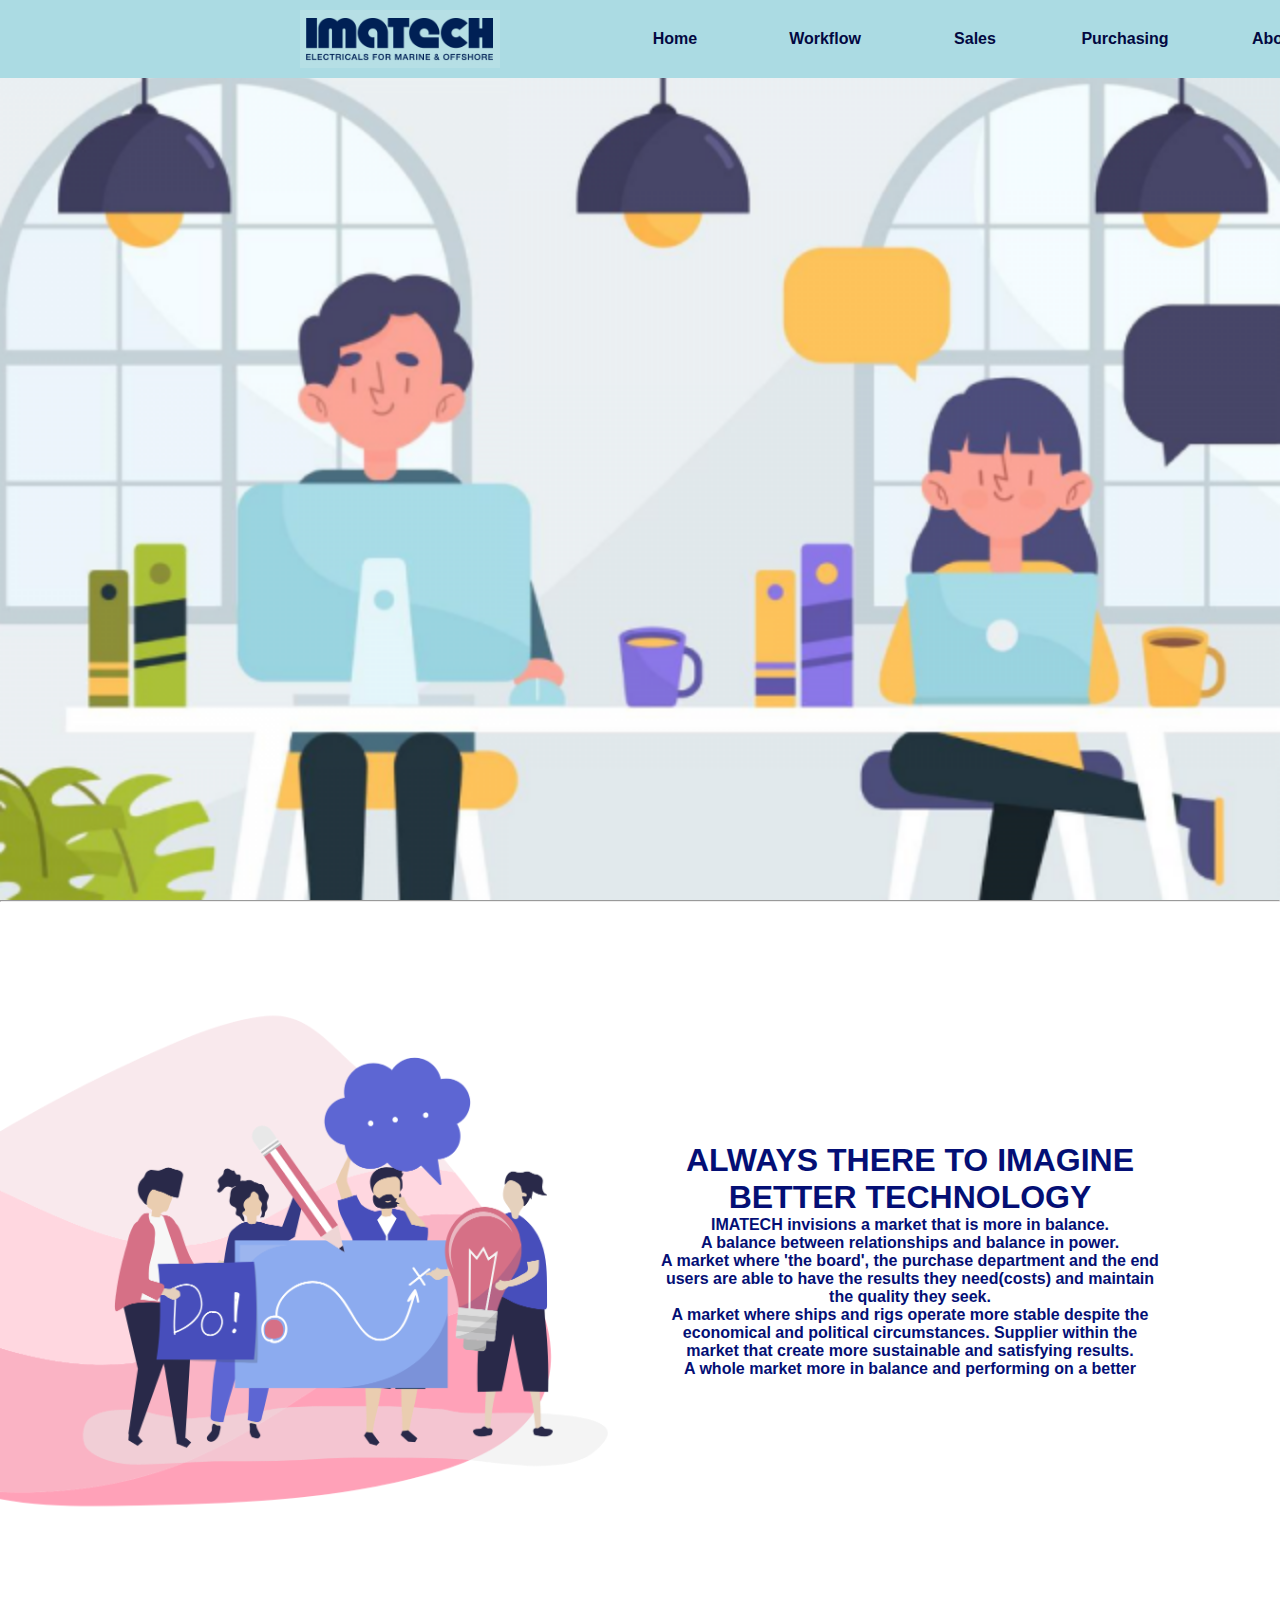
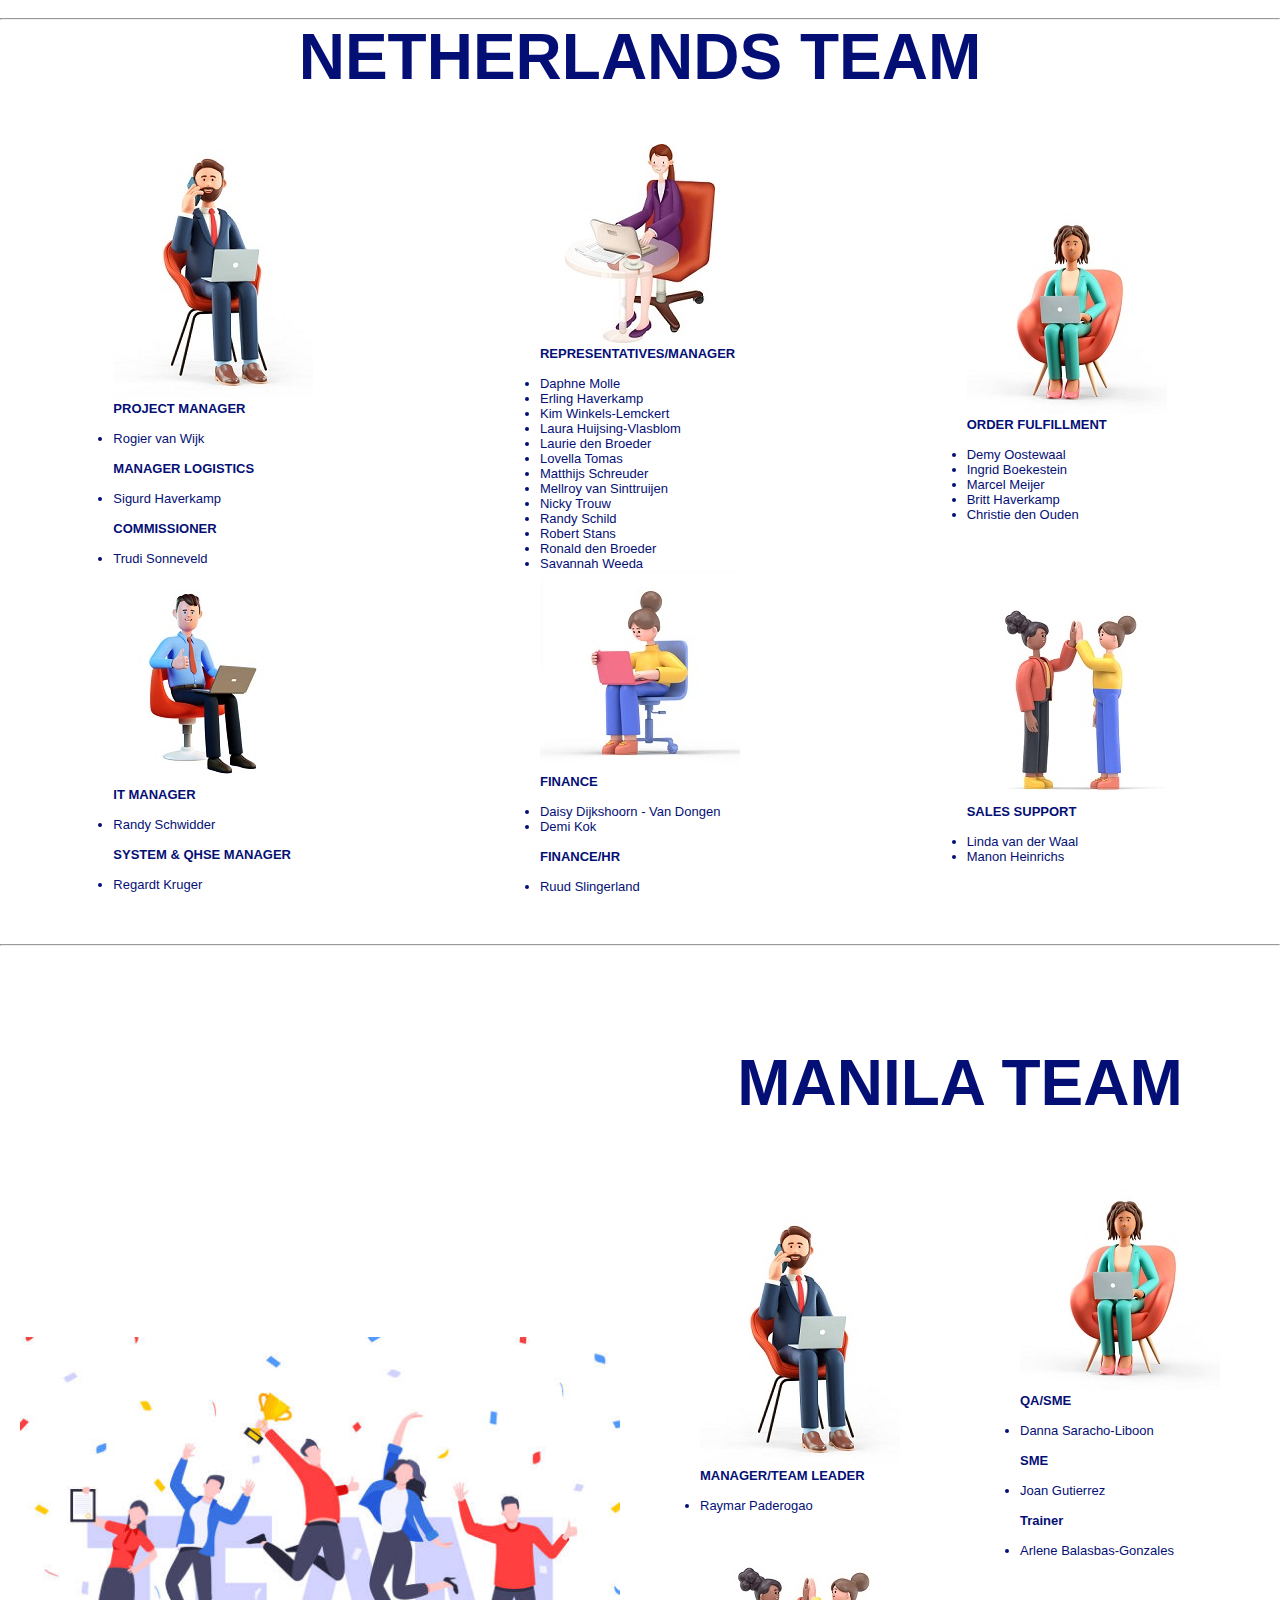
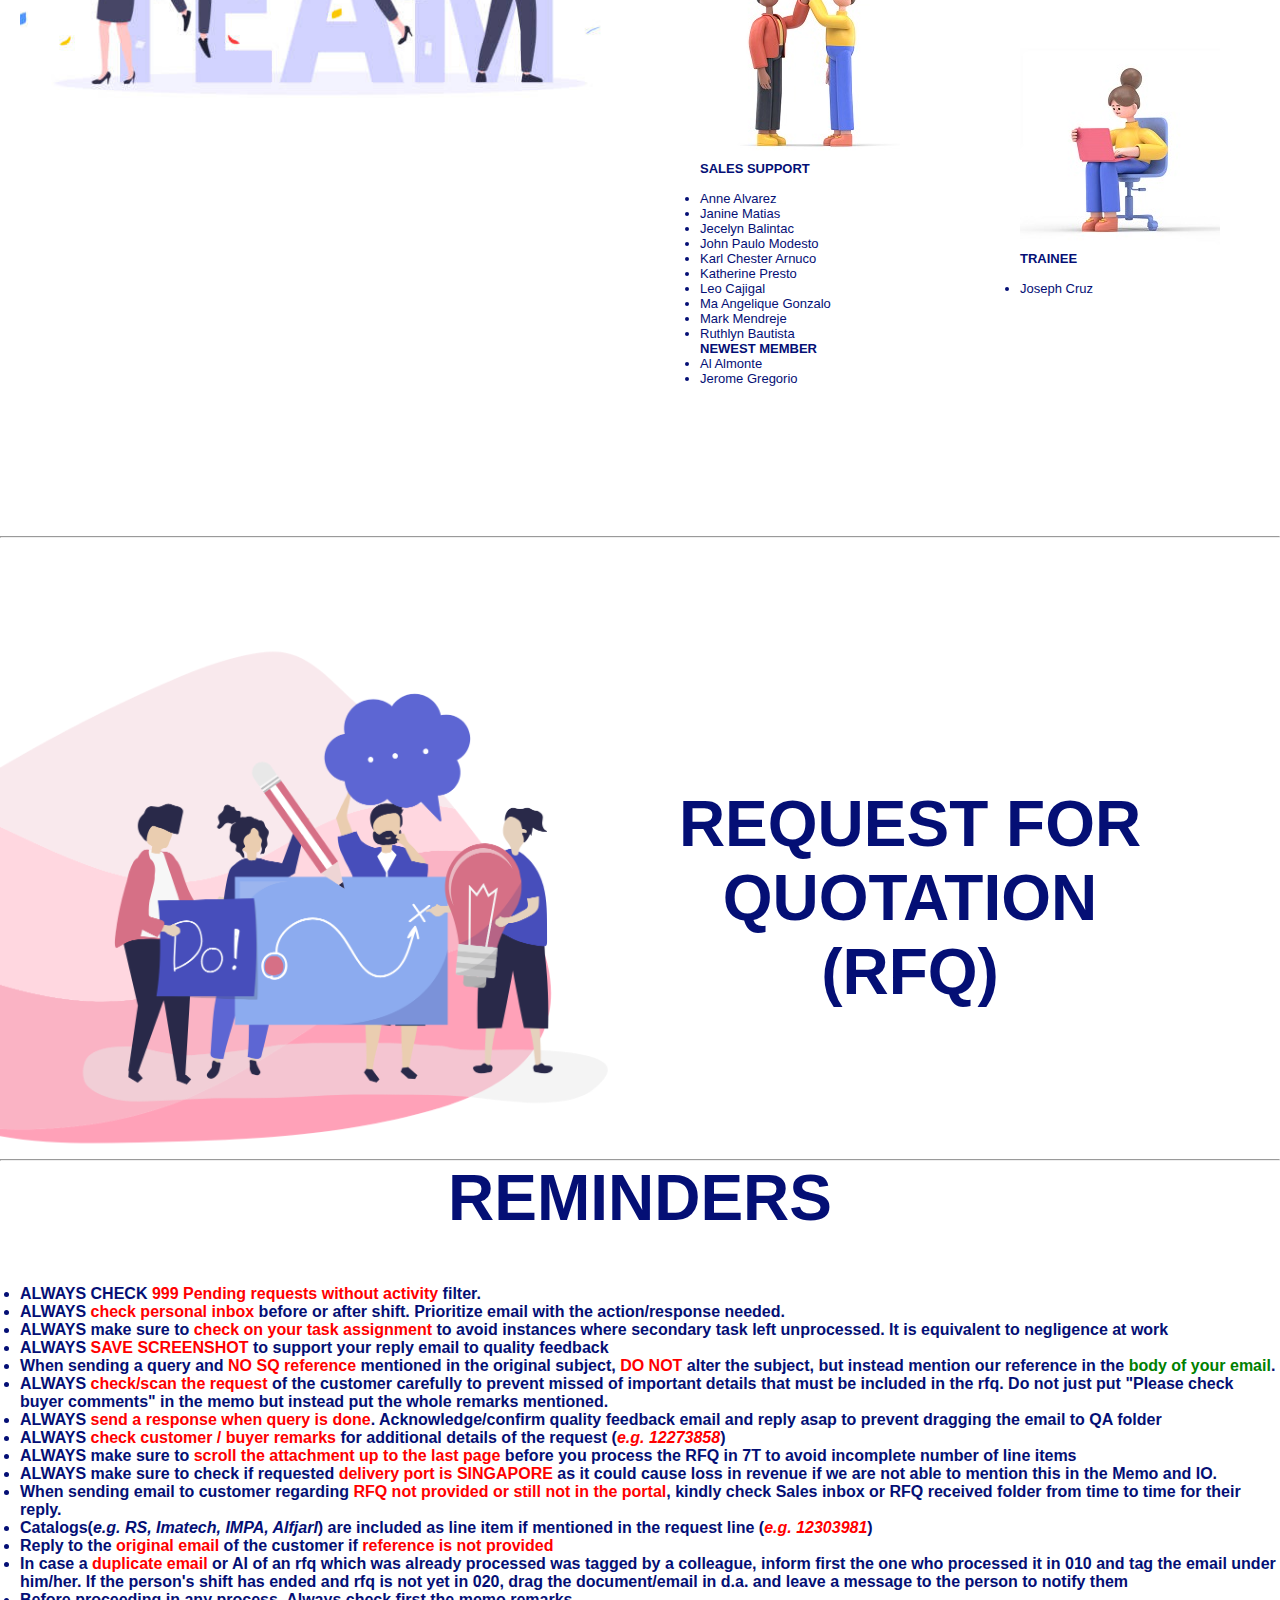
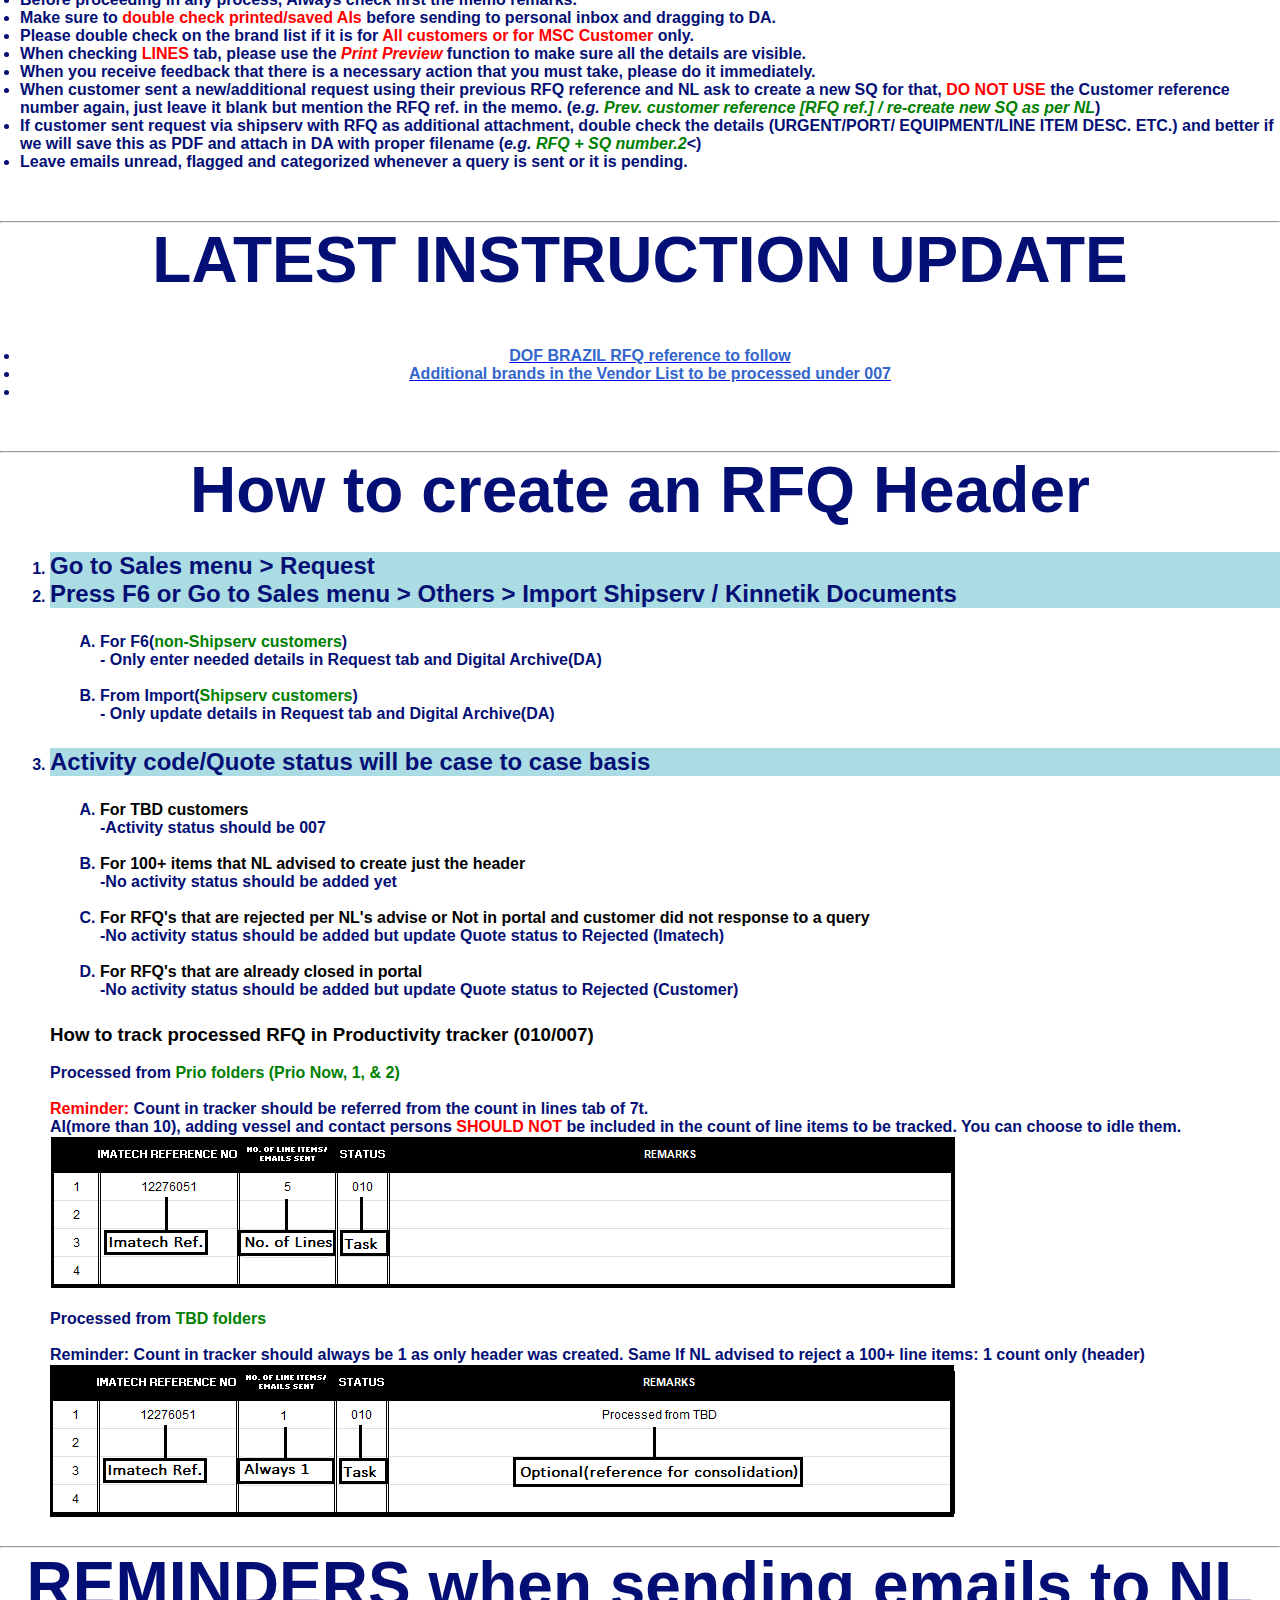
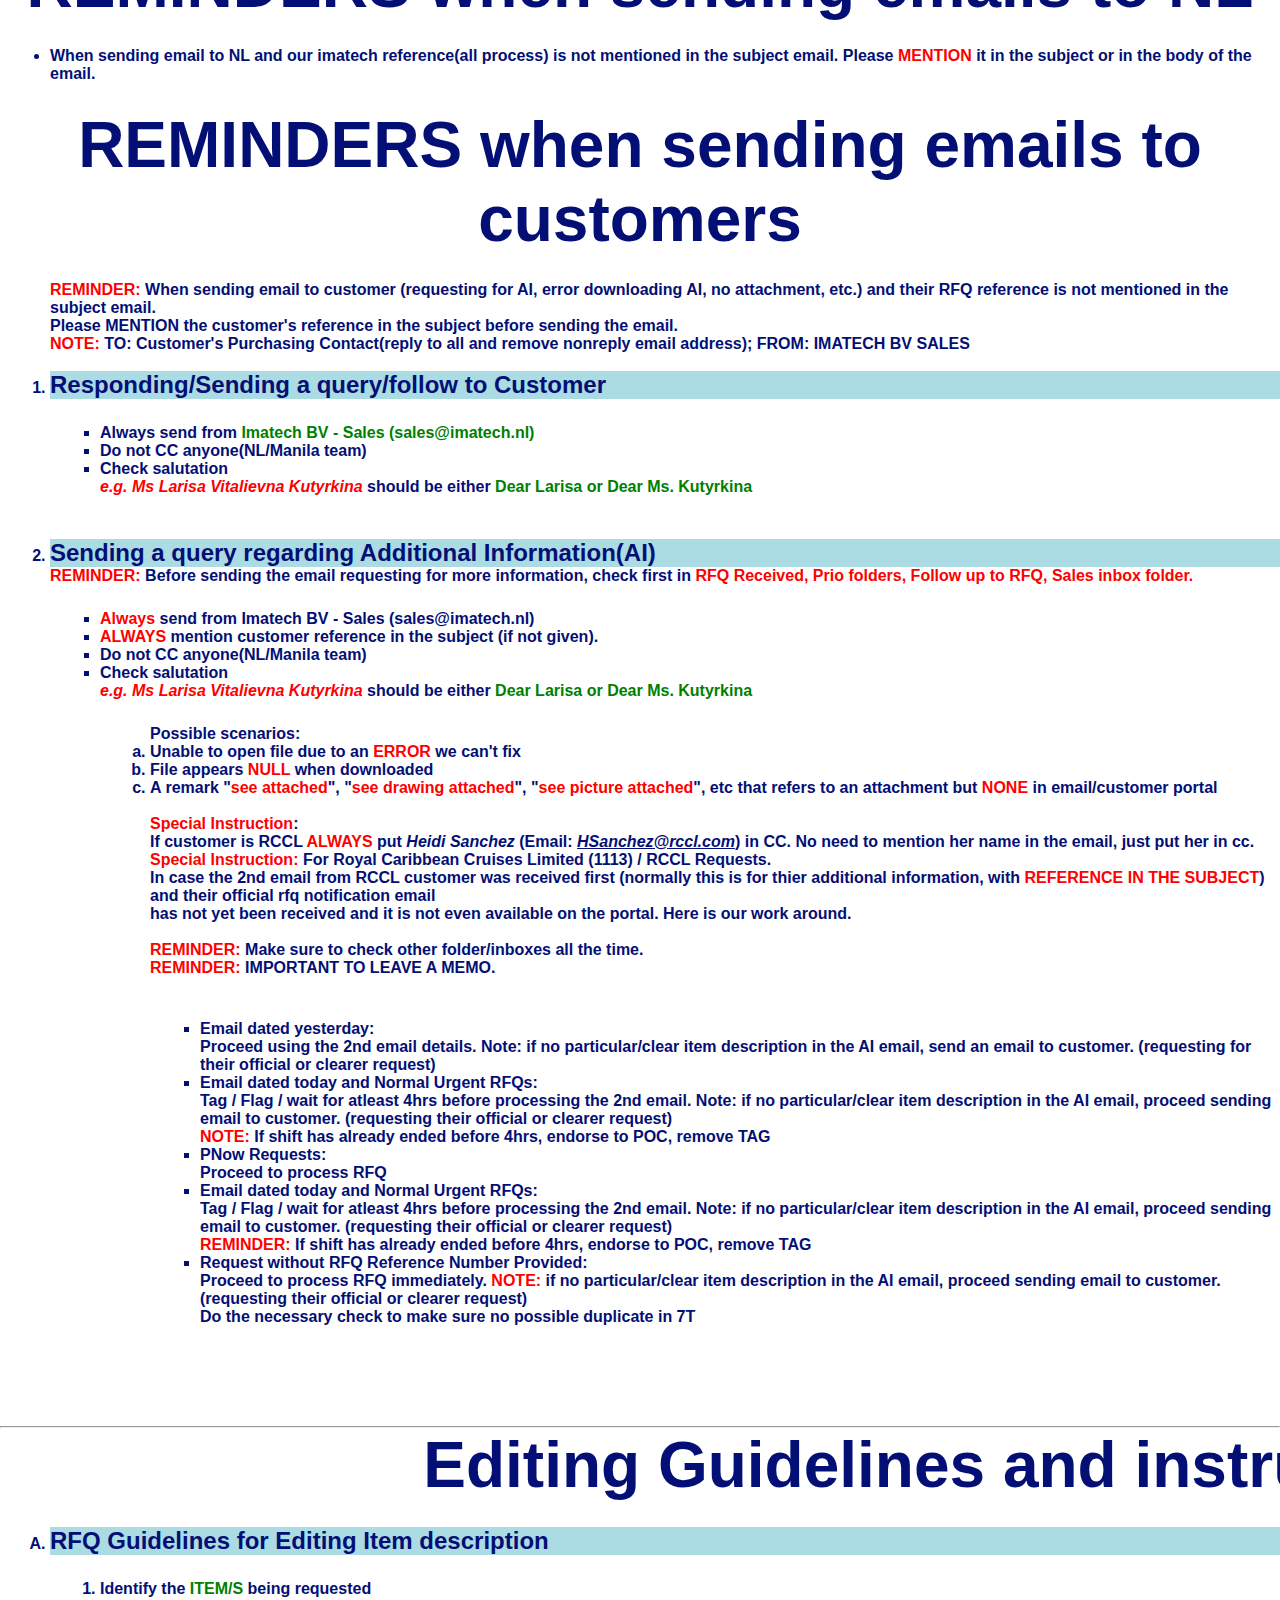
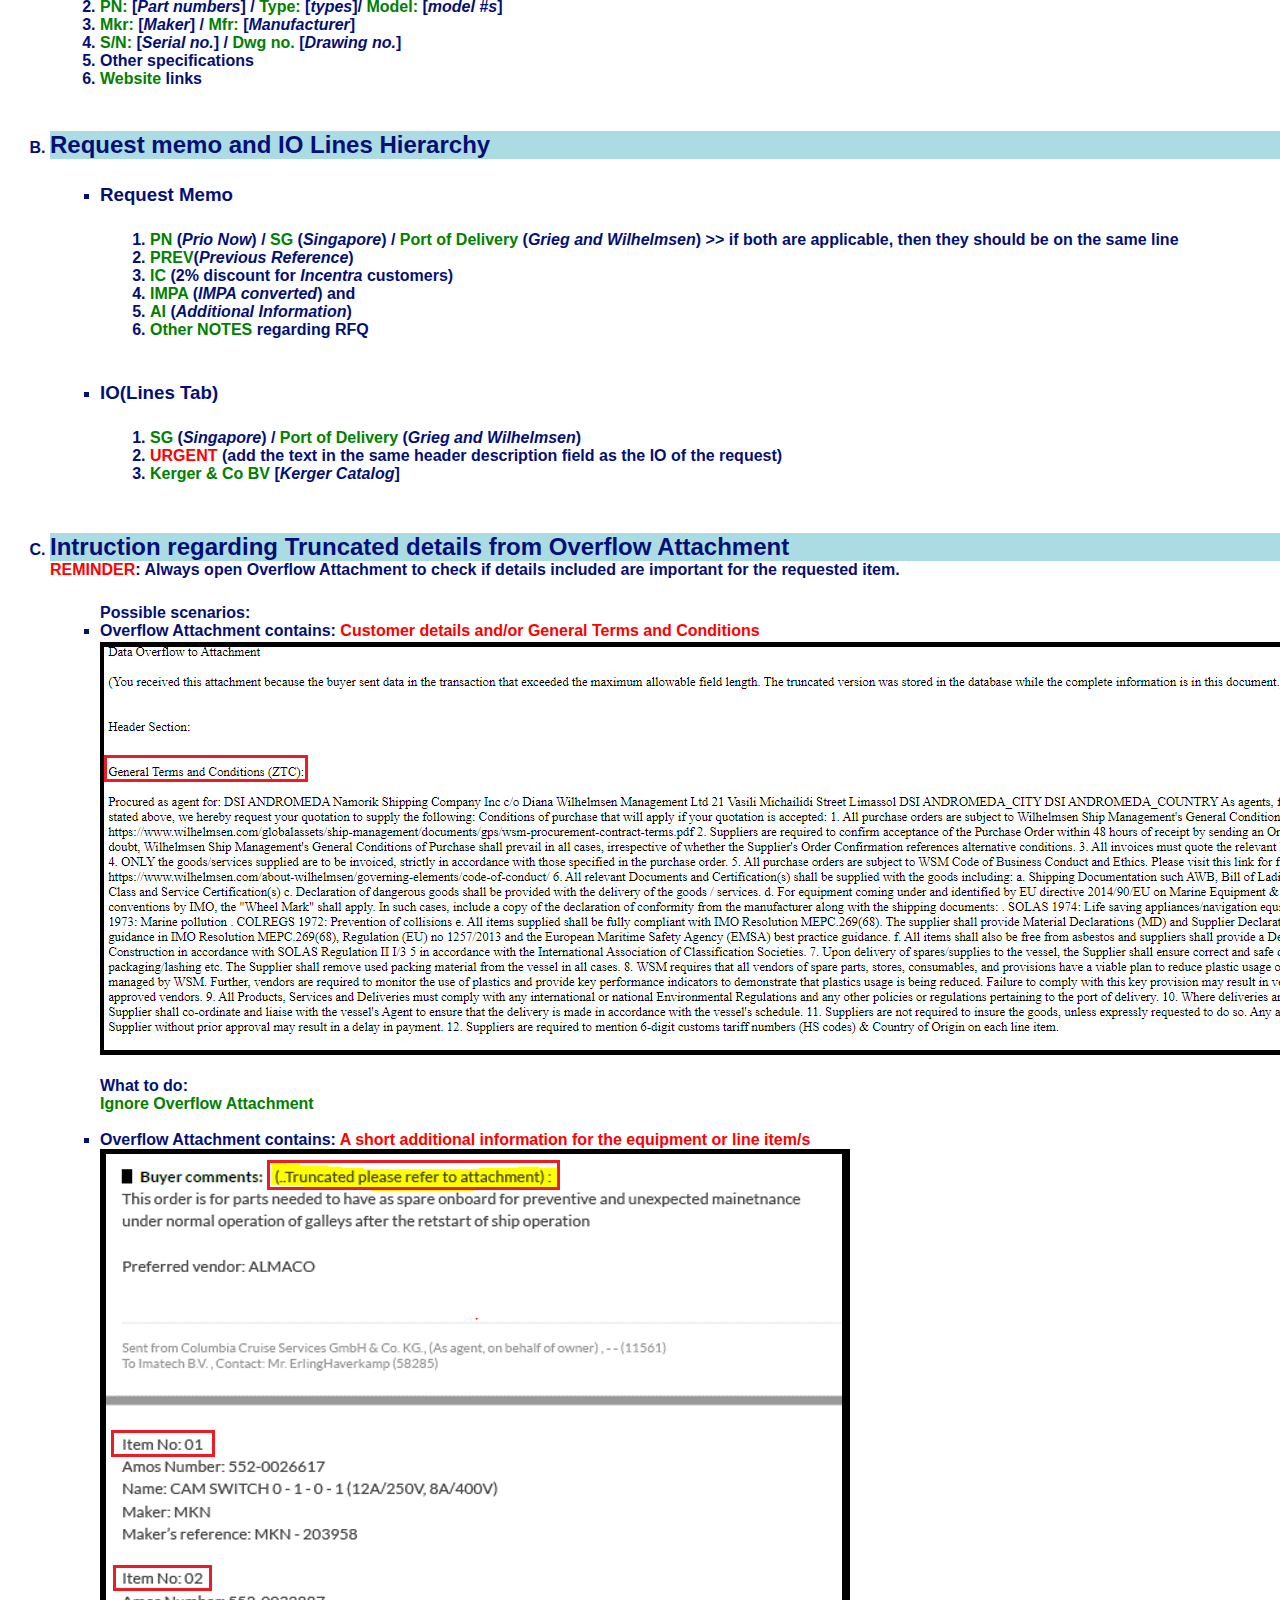
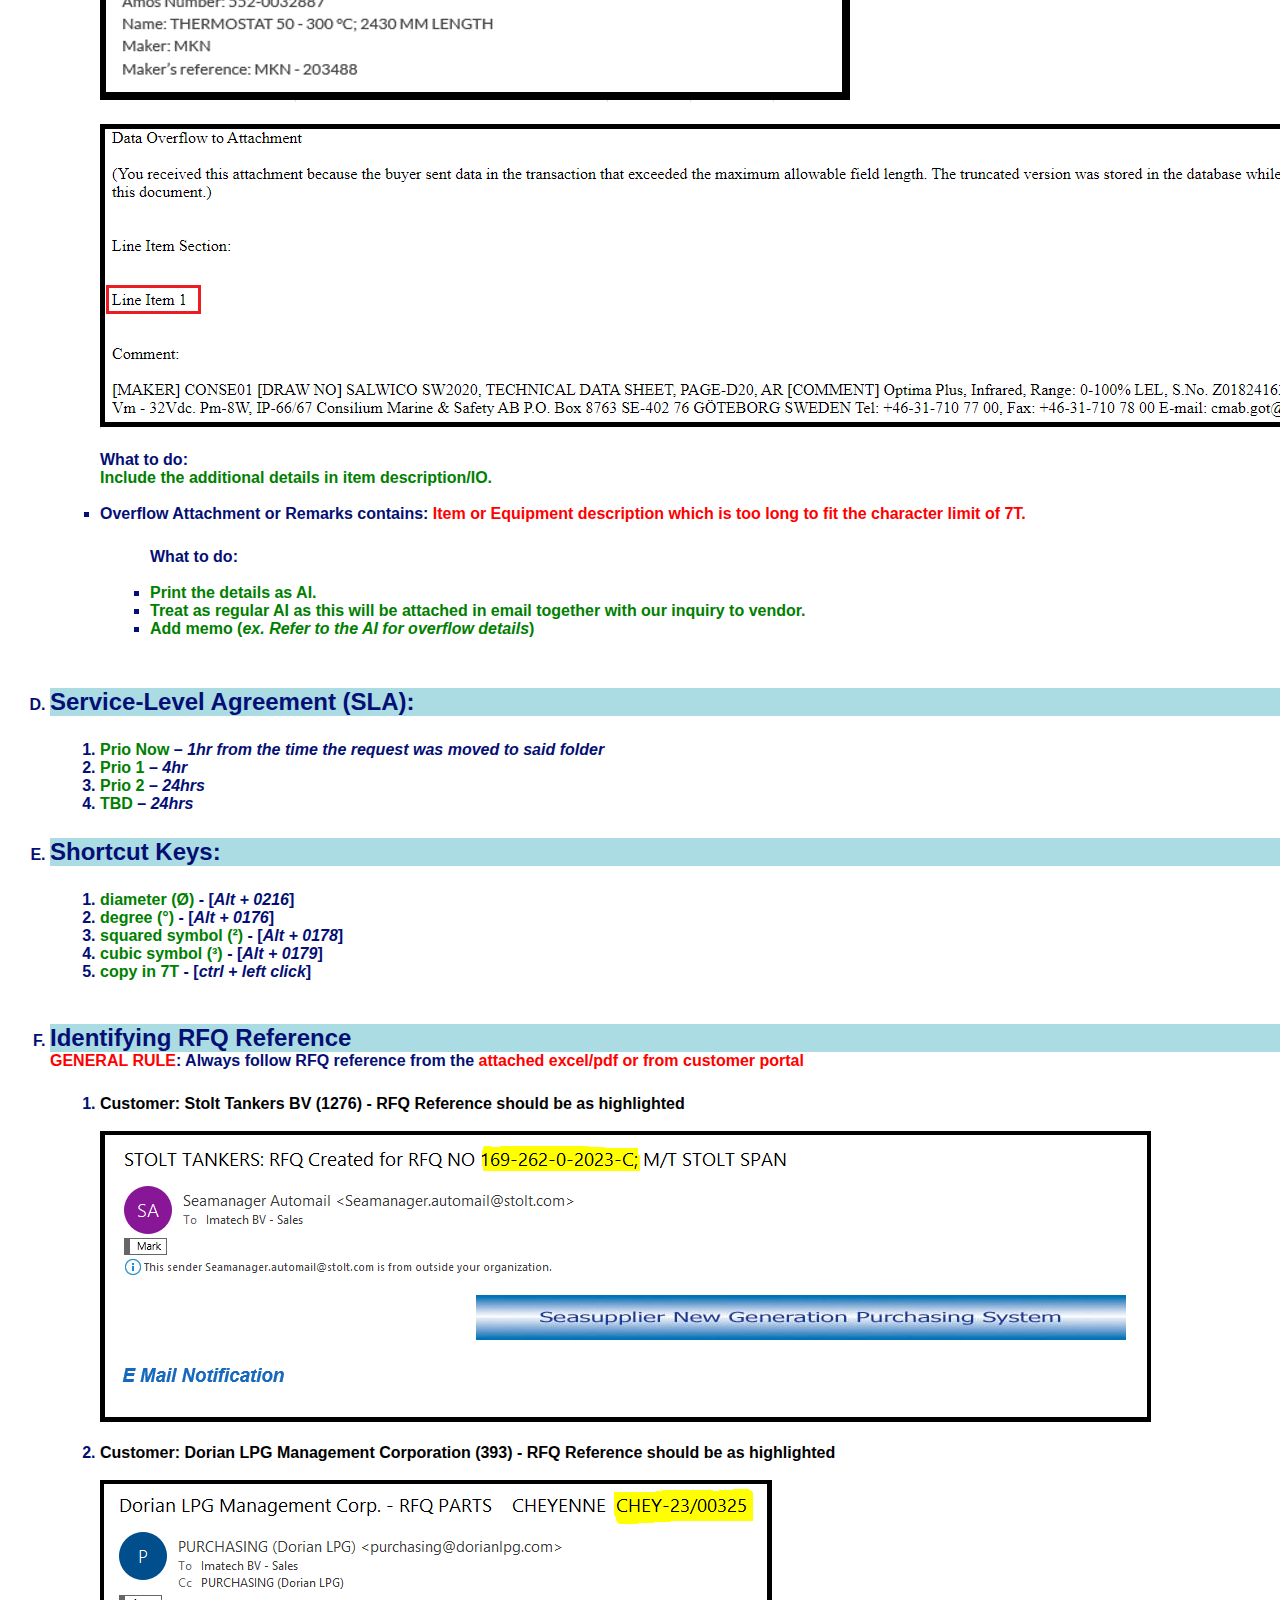
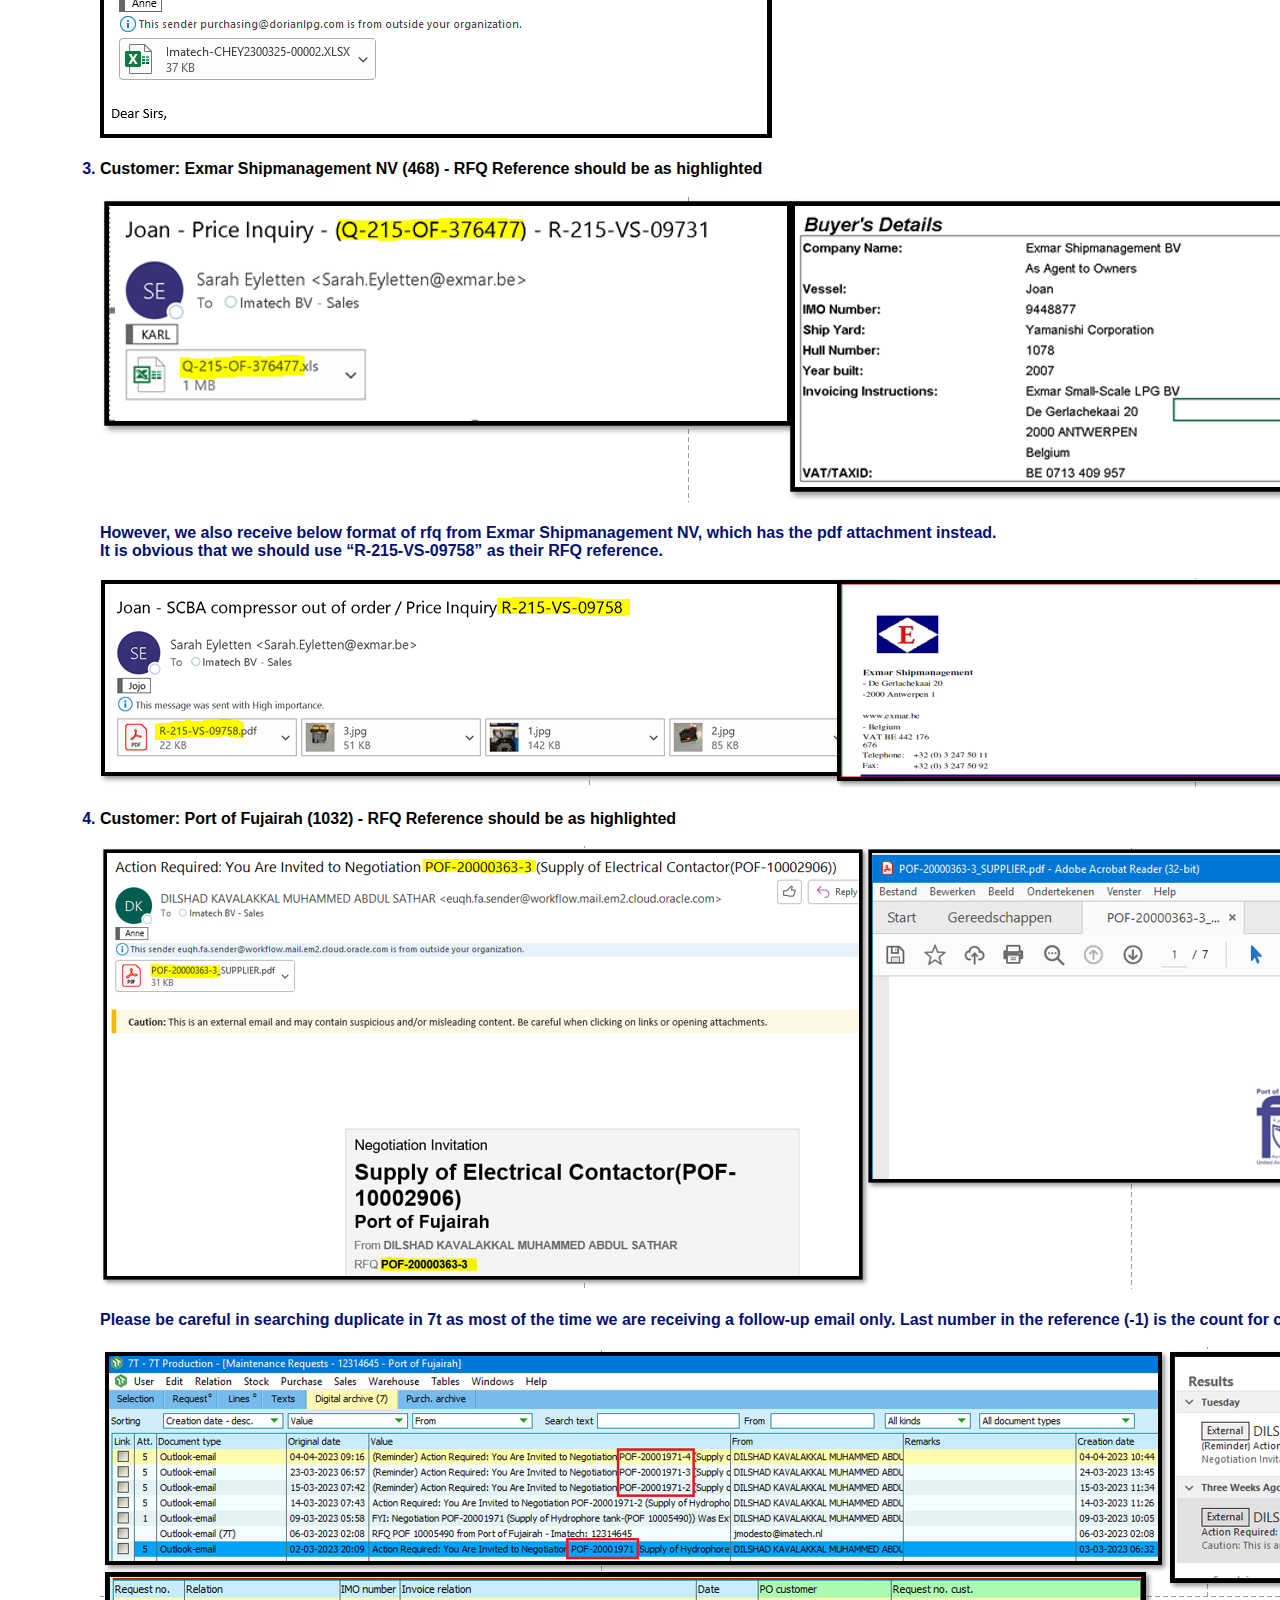
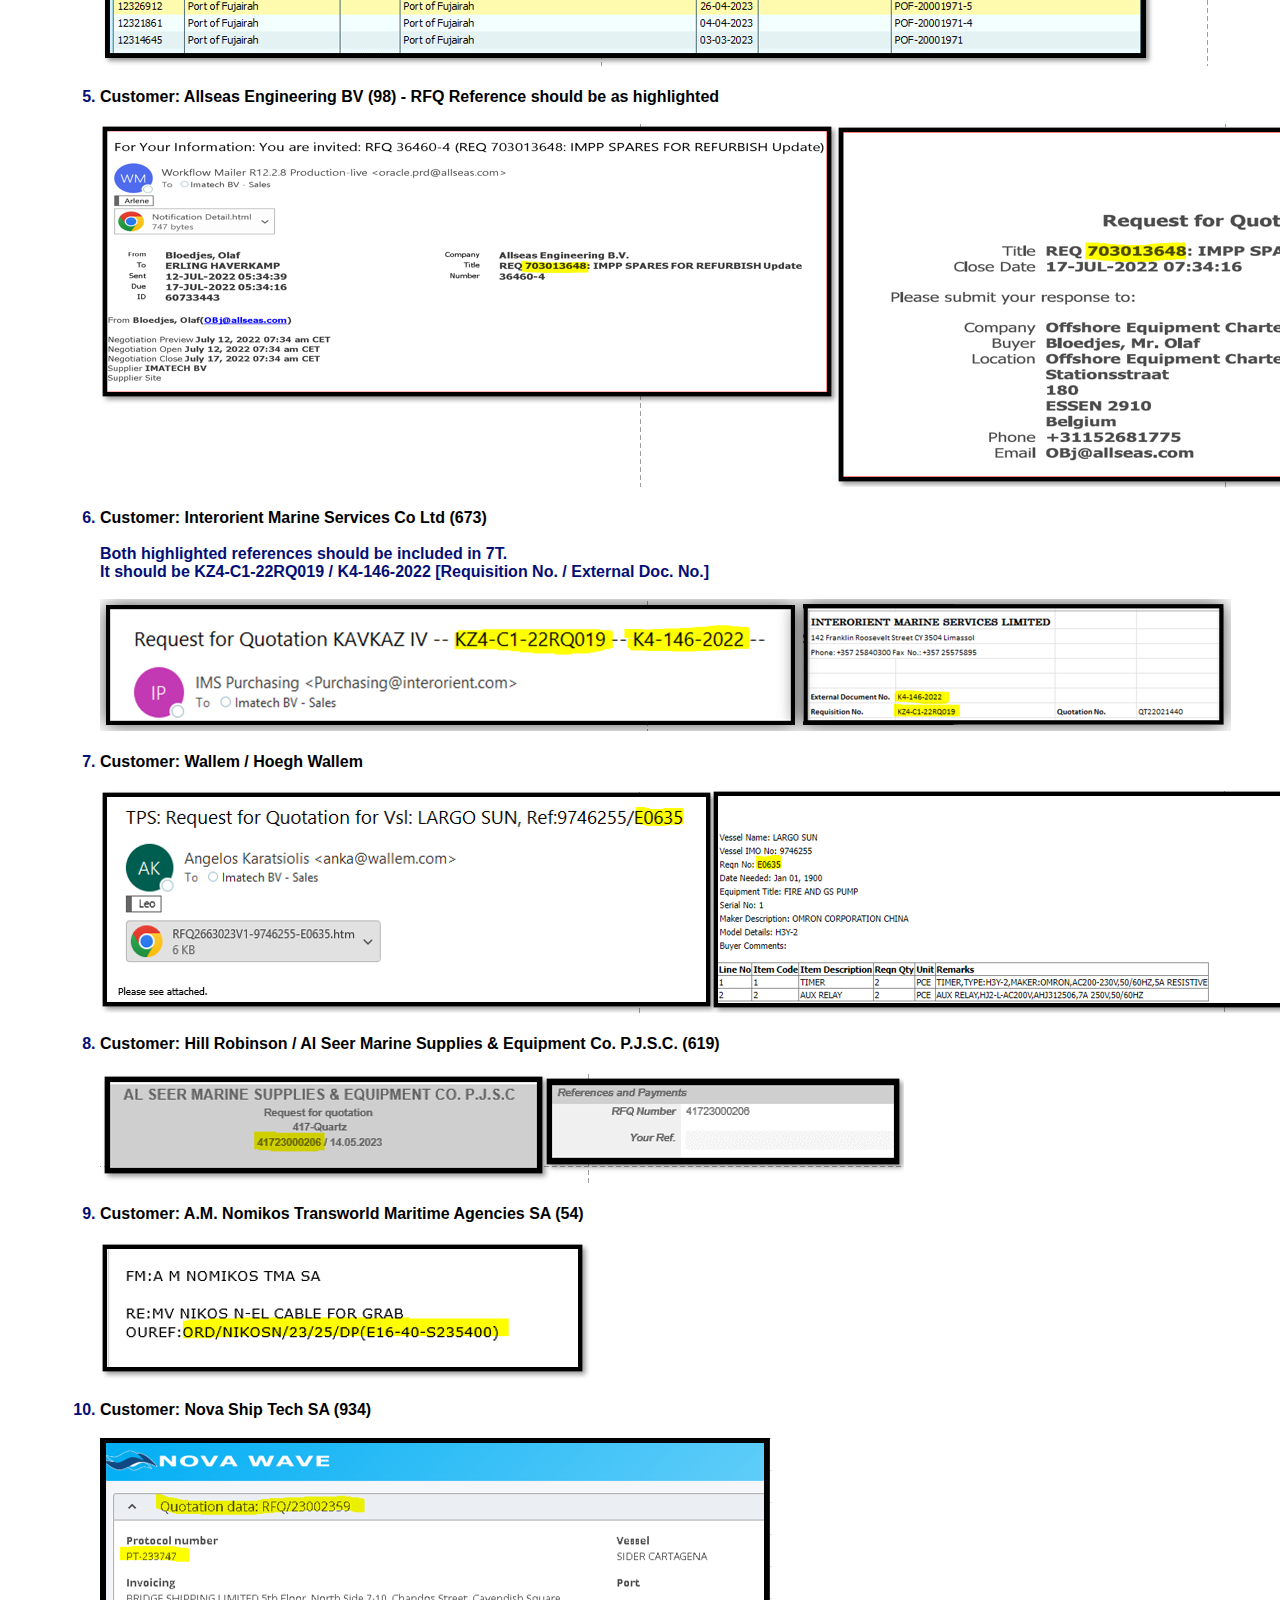
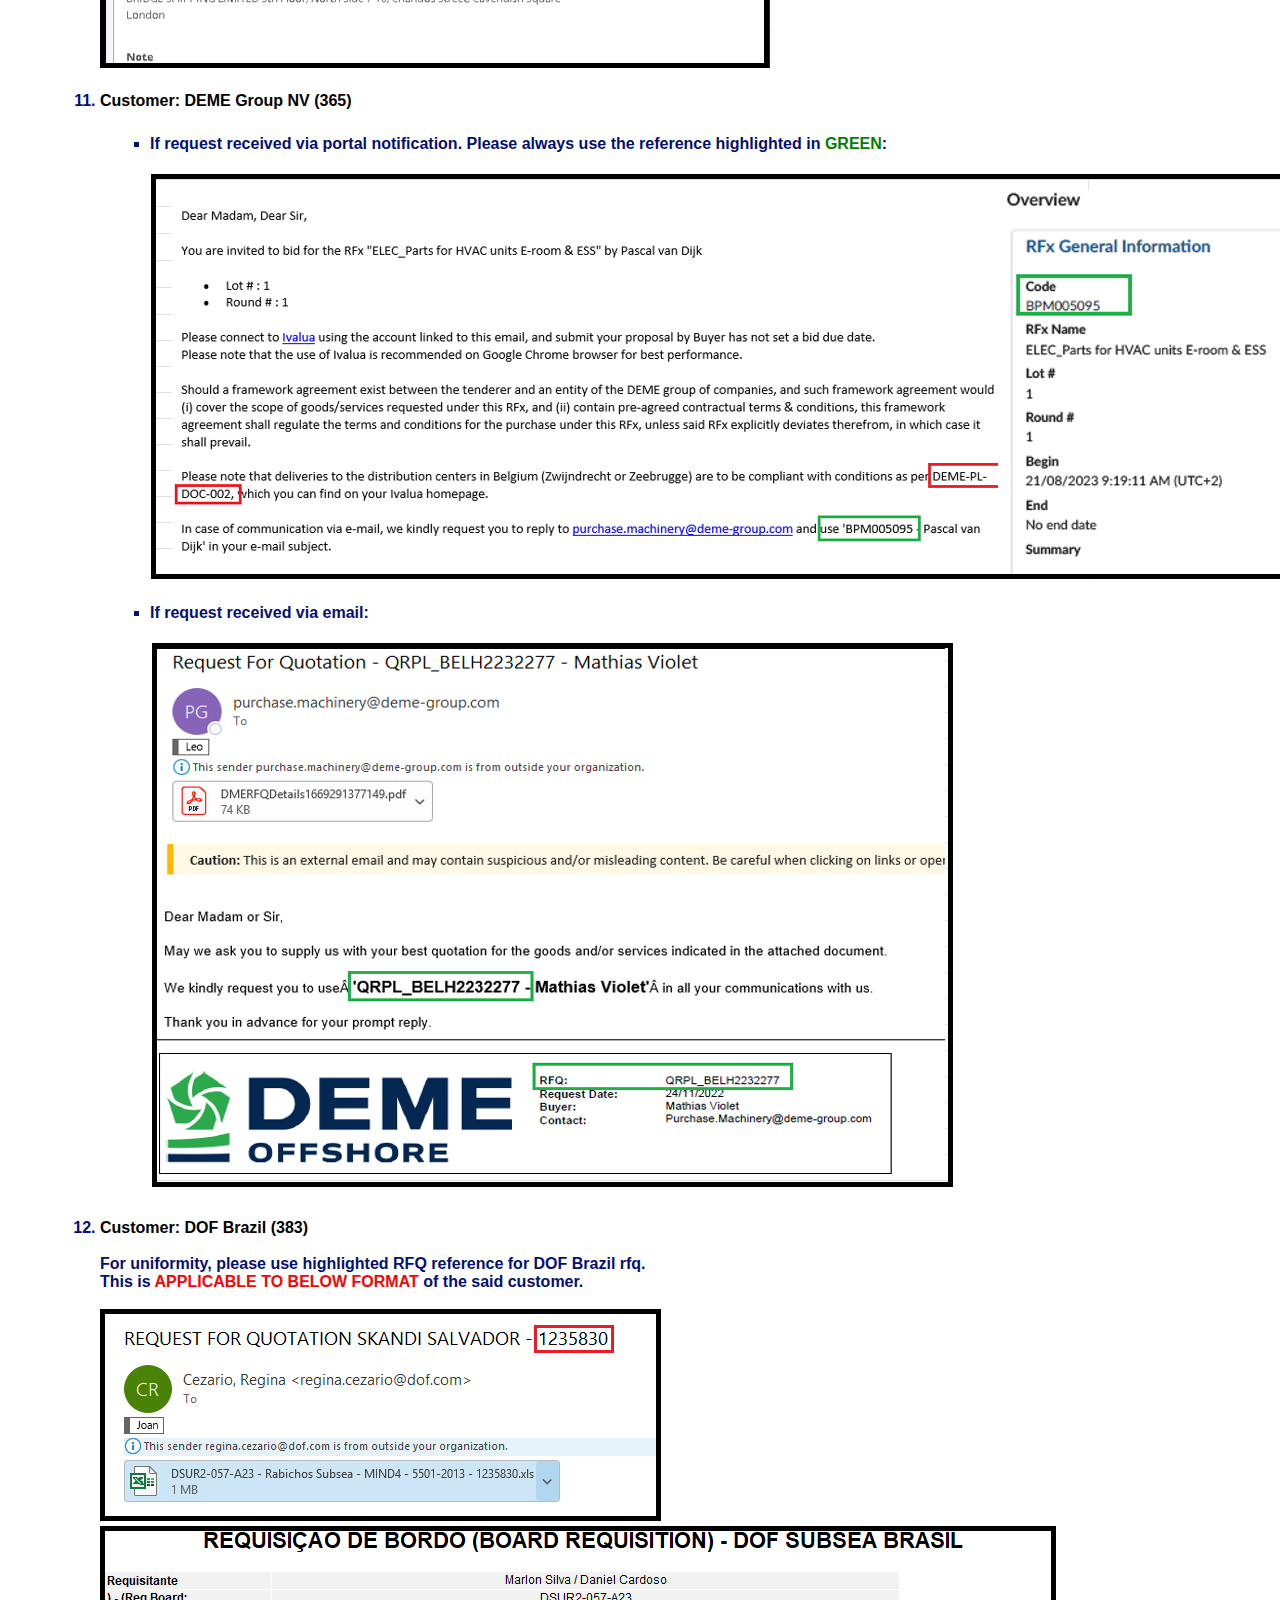
==== commit 96a2c444: "Update index.html" ====
--- a/index.html
+++ b/index.html
@@ -521,6 +521,28 @@
 										<li>A remark "<span style="color:RED;">see attached</span>", "<span style="color:RED;">see drawing attached</span>", "<span style="color:RED;">see picture attached</span>", etc that refers to an attachment but <span style="color:RED;">NONE</span> in email/customer portal</li><br>
 										<span style="color:RED;">Special Instruction</span>:<br>
 										 If customer is RCCL <span style="color:RED;">ALWAYS</span> put <i>Heidi Sanchez</i> (Email: <i><u>HSanchez@rccl.com</u></i>) in CC. No need to mention her name in the email, just put her in cc.
+								<span style="color:RED;">Special Instruction:</span> For Royal Caribbean Cruises Limited (1113) / RCCL Requests.<br>
+									In case the 2nd email from RCCL customer was received first (normally this is for thier additional information, with <span style="color:RED;">REFERENCE IN THE SUBJECT</span>) and their official rfq notification email<br> 
+									has not yet been received and it is not even available on the portal. Here is our work around.<br><br>
+
+									<span style="color:RED;">REMINDER:</span> Make sure to check other folder/inboxes all the time.<br>
+									<span style="color:RED;">REMINDER:</span> IMPORTANT TO LEAVE A MEMO.<br><br>
+										<ol type="A" class="overall-text-list">
+											<ul><li>Email dated yesterday:</li></ul>
+												Proceed using the 2nd email details. Note: if no particular/clear item description in the AI email, send an email to customer. (requesting for their official or clearer request) <br>
+											<ul><li>Email dated today and Normal Urgent RFQs:</li></ul>
+												Tag / Flag / wait for atleast 4hrs before processing the 2nd email. Note: if no particular/clear item description in the AI email, proceed sending email to customer. (requesting their official or clearer request)<br>
+													<span style="color:RED;">NOTE:</span> If shift has already ended before 4hrs, endorse to POC, remove TAG<br>
+											<ul><li>PNow Requests:</li></ul>
+												Proceed to process RFQ<br>
+											<ul><li>Email dated today and Normal Urgent RFQs:</li></ul>
+												Tag / Flag / wait for atleast 4hrs before processing the 2nd email. Note: if no particular/clear item description in the AI email, proceed sending email to customer. (requesting their official or clearer request)<br>
+													<span style="color:RED;">REMINDER:</span> If shift has already ended before 4hrs, endorse to POC, remove TAG<br>
+											<ul><li>Request without RFQ Reference Number Provided:</li></ul>
+												Proceed to process RFQ immediately.
+												<span style="color:RED;">NOTE:</span> if no particular/clear item description in the AI email, proceed sending email to customer. (requesting their official or clearer request)<br>
+									        		Do the necessary check to make sure no possible duplicate in 7T
+										</ol>								
 									 
 								</ol>
 								</ol>														
@@ -1472,14 +1494,18 @@
 																<img src="Images/mscbrand3.PNG">	
 															<ol id="MSC007" class="overall-text-list">
 																<ul><li><span style="color:GREEN;">Daeyang</span></li></ul>
+																<ul><li><span style="color:GREEN;">Doosan</span></li></ul>
 																<ul><li><span style="color:GREEN;">Holugt-Sauer </span></li></ul>
 																<ul><li><span style="color:GREEN;">Hoppe</span></li></ul>
+																<ul><li><span style="color:GREEN;">Hi Air Korea (Hi-Air-Korea or Air-Korea)</span></li></ul>
 																<ul><li><span style="color:GREEN;">Hyundai Electric</span></li></ul>
 																<ul><li><span style="color:GREEN;">Hyundai Heavy Industries Co. Ltd</span></li></ul>
 																<ul><li><span style="color:GREEN;">Kelvin Hughes</span></li></ul>
 																<ul><li><span style="color:GREEN;">Kidde Graviner</span></li></ul>
+																<ul><li><span style="color:GREEN;">Kangrim</span></li></ul>
 																<ul><li><span style="color:GREEN;">Kawasaki</span></li></ul>
 																<ul><li><span style="color:GREEN;">Kongsberg</span></li></ul>
+																<ul><li><span style="color:GREEN;">KTE Co., Ltd</span></li></ul>
 																<ul><li><span style="color:GREEN;">KT Electric Co Ltd</span></li></ul>
 																<ul><li><span style="color:GREEN;">MacGregor</span></li></ul>
 																<ul><li><span style="color:GREEN;">MAN Energy Solutions-MAN</span></li></ul>
@@ -1488,6 +1514,7 @@
 																<ul><li><span style="color:GREEN;">Rolls Royce</span></li></ul>
 																<ul><li><span style="color:GREEN;">Safetec</span></li></ul>
 																<ul><li><span style="color:GREEN;">Samgong Co Ltd</span></li></ul>
+																<ul><li><span style="color:GREEN;">Seun Electric</span></li></ul>
 																<ul><li><span style="color:GREEN;">Stein Sohn</span></li></ul>
 																<ul><li><span style="color:GREEN;">Terasaki</span></li></ul>
 																<ul><li><span style="color:GREEN;">Valmet Automation (this is not VALMET AS)</span></li></ul>
@@ -1520,7 +1547,7 @@
 																<ul><li><span style="color:GREEN;">Terasaki</span></li></ul>
 																<ul><li><span style="color:GREEN;">Valmet Automation (this is not VALMET AS)</span></li></ul>
 															</ol>	
-															Additional Instruction: Please also include all RFQ’s for <span style="color:red;">Electro/electric Motor item</span> in the process of 007 regardless of the Brand/maker. <br>
+															<span style="color:GREEN;">Additional Instruction</span>: Please also include all RFQ’s with <span style="color:red;">Electro/electric Motor items</span> to be processed under 007 regardless of the Brand/maker. <br>
 															NOTE: Please see MSC instruction for other reminders and instruction (<i><span style="color:GREEN;">e.g. mix vendors/items, etc</span></i>).<br><br>
 													<li><span style="color:BLACK;">Grieg Star AS (568)</span></li>
 														<ul>There is an <span style="color:red;">AGREEMENT between Imatech and Grieg</span>, that we always supply <span style="color:red;">Duracell</span> batteries, so when you see RFQ that provides options for batteries, you can choose the reference that shows DURACELL.</ul><br>
